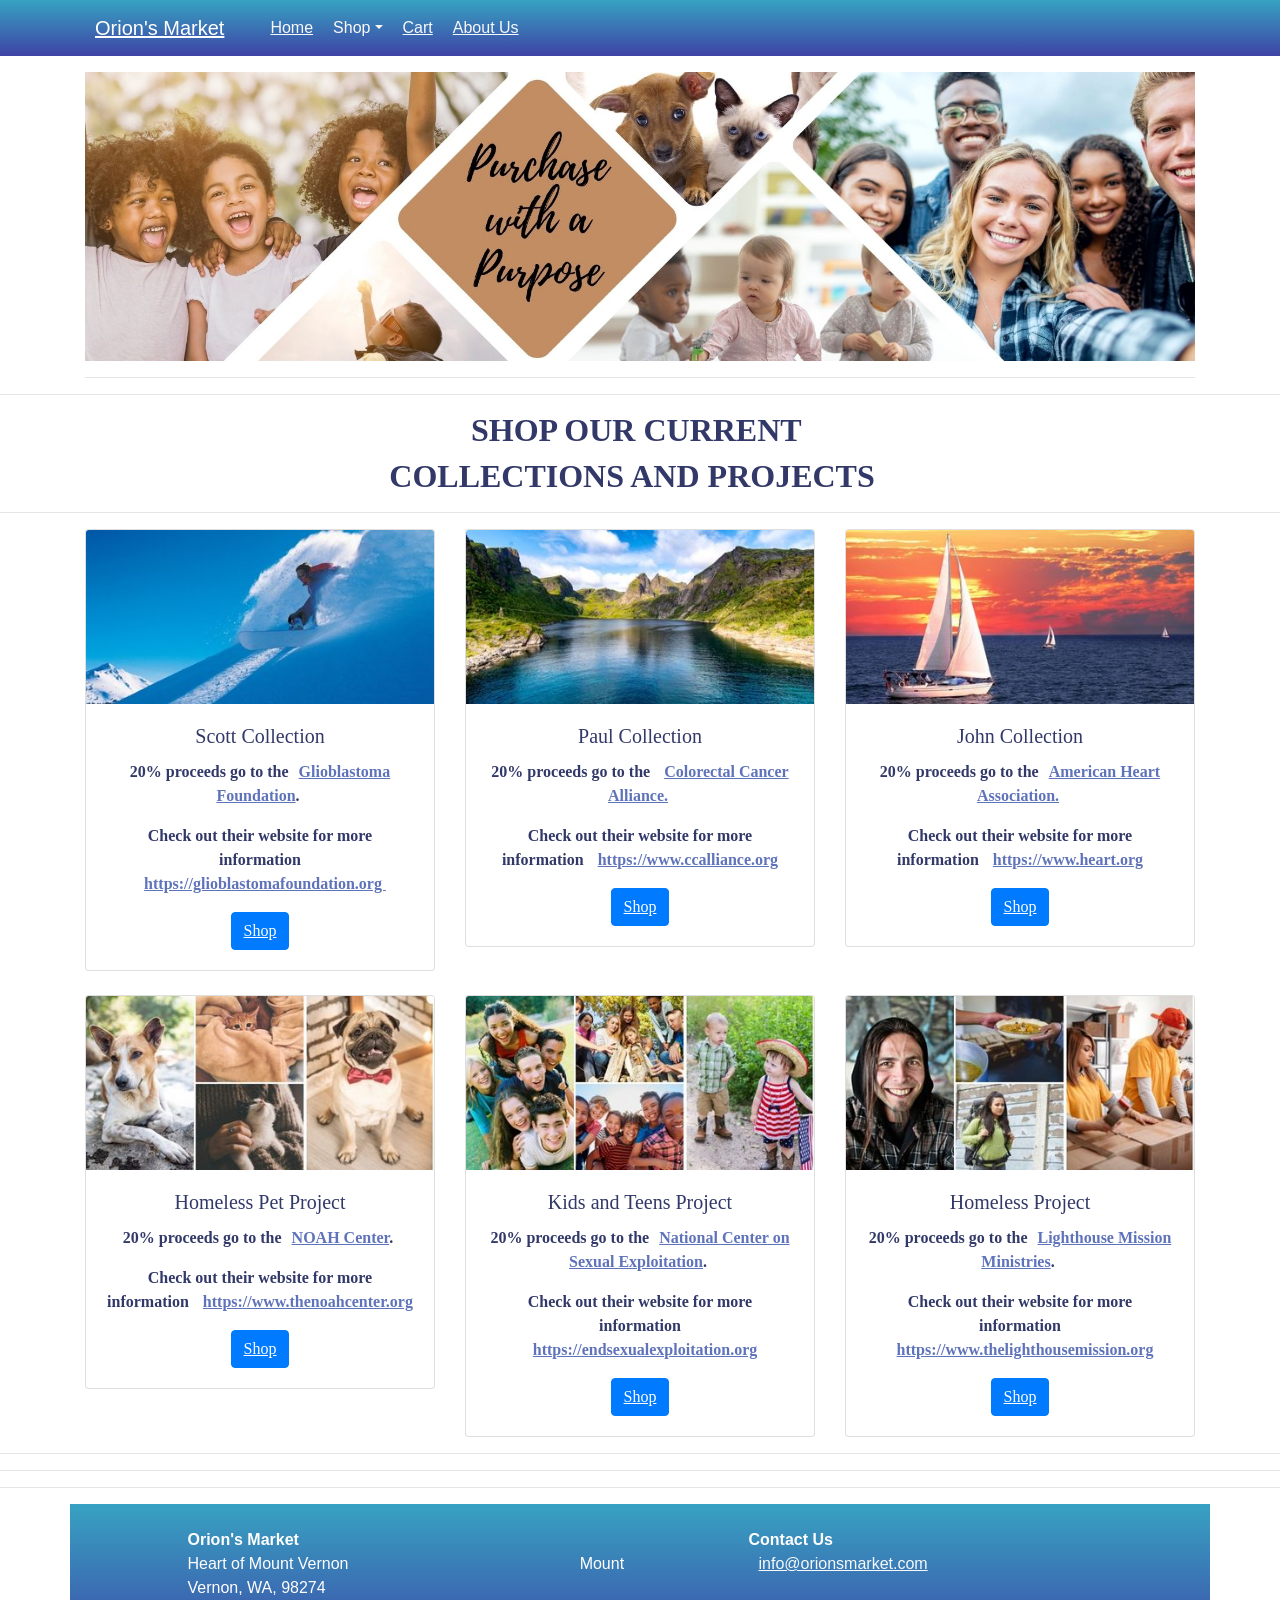
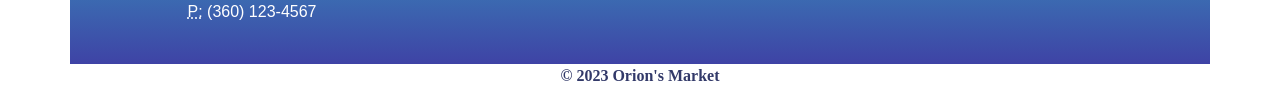
==== index.html @ 6aa05f64 "Update index.html" ====
<!DOCTYPE html>
<html lang="en">
  <head>
    <meta charset="utf-8">
    <meta http-equiv="X-UA-Compatible" content="IE=edge">
    <meta name="viewport" content="width=device-width, initial-scale=1">
    <link href="css/bootstrap-4.4.1.css" rel="stylesheet">
    <link href="orion-styles.css" rel="stylesheet" type="text/css">
  </head>
  <body>
    <nav class="navbar navbar-expand-lg navbar-dark bg-dark">
      <div class="container">
        <a class="navbar-brand" href="#">Orion's Market</a>
        <button class="navbar-toggler" type="button" data-toggle="collapse" data-target="#navbarSupportedContent" aria-controls="navbarSupportedContent" aria-expanded="false" aria-label="Toggle navigation">
        <span class="navbar-toggler-icon"></span>
        </button>
        <div class="collapse navbar-collapse" id="navbarSupportedContent">
          <ul class="navbar-nav mr-auto">
            <li class="nav-item"><a href="index.html">Home<span class="sr-only">(current)</span></a></li>
            <li class>
				<a href="#" class="dropdown-toggle nav-item" id="navbarDropdown" role="button" data-toggle="dropdown" aria-haspopup="true" aria-expanded="false">Shop</a>
				<div class="dropdown-menu" aria-labelledby="navbarDropdown">
                	<a class="dropdown-item" href="scott.html">Scott Collection</a>
                	<a class="dropdown-item" href="paul.html">Paul Collection</a>
					<a class="dropdown-item" href="john.html">John Collection</a>
					<a class="dropdown-item" href="kids.html">Kids/Teens Project</a>
                	<a class="dropdown-item" href="pets.html">Homeless Pet Project</a>
					<a class="dropdown-item" href="homeless.html">Homeless Project</a>
				</div>
			</li>
			  
            <li class="nav-item"><a href="cart.html">Cart</a></li>
            <li class="nav-item"><a href="about.html">About Us</a></li>
          </ul>
          <form class="form-inline my-2 my-lg-0">
          </form>
        </div>
      </div>
    </nav>
    <div class="container mt-3">
      <div class="row">
        <div class="col-12">
          <div id="carouselExampleControls" class="carousel slide" data-ride="carousel">
<div class="carousel-inner">
          <div class="img-fluid active">
                <img class="d-block w-100" src="banner 1920_500.jpg" alt="banner">              </div>
</div>
</div>
        </div>
      </div>
      <hr>
    </div>
<hr>
    <h2 class="text-center">SHOP OUR CURRENT&nbsp;</h2>
    <h2 class="text-center">COLLECTIONS AND PROJECTS&nbsp;&nbsp;</h2>
<hr>
    <div class="container">
      <div class="row text-center">
        <div class="col-md-4 pb-1 pb-md-0">
          <div class="card">
            <img class="card-img-top" src="snowboarder.jpg" alt="Card image cap">
            <div class="card-body">
              <h5 class="card-title">Scott Collection</h5>
              <p class="card-text">20% proceeds go to the<a href="https://glioblastomafoundation.org ">Glioblastoma Foundation</a>.&nbsp;</p>
              <p class="card-text">Check out their website for more information <a href="https://glioblastomafoundation.org ">https://glioblastomafoundation.org&nbsp;</a></p>
<a href="scott.html" class="btn btn-primary">Shop</a>
            </div>
          </div>
        </div>
        <div class="col-md-4 pb-1 pb-md-0">
          <div class="card">
            <img class="card-img-top" src="scenery.jpg" alt="Card image cap">
            <div class="card-body">
              <h5 class="card-title">Paul Collection</h5>
              <p class="card-text">20% proceeds go to the <a href="https://www.ccalliance.org">Colorectal Cancer Alliance.</a>&nbsp;</p>
              <p class="card-text">Check out their website for more information <a href="https://www.ccalliance.org">https://www.ccalliance.org</a></p>
<a href="paul.html" class="btn btn-primary">Shop</a>
            </div>
          </div>
        </div>
        <div class="col-md-4 pb-1 pb-md-0">
          <div class="card"> <img class="card-img-top" src="boat.jpg" alt="Card image cap">
            <div class="card-body">
              <h5 class="card-title">John Collection</h5>
              <p class="card-text">20% proceeds go to the<a href="https://www.heart.org">American Heart Association.</a>&nbsp;</p>
              <p class="card-text">Check out their website for more information <a href="https://www.heart.org">https://www.heart.org</a></p>
<a href="paul.html" class="btn btn-primary">Shop</a> </div>
          </div>
        </div>
      </div>
      <div class="row text-center mt-4">
        <div class="col-md-4 pb-1 pb-md-0">
          <div class="card"> <img class="card-img-top" src="pets.jpg" alt="Card image cap">
            <div class="card-body">
              <h5 class="card-title">Homeless Pet Project</h5>
              <p class="card-text">20% proceeds go to the<a href="https://www.thenoahcenter.org">NOAH Center</a>.&nbsp;</p>
              <p class="card-text">Check out their website for more information <a href="https://www.thenoahcenter.org">https://www.thenoahcenter.org</a></p>
<a href="pets.html" class="btn btn-primary">Shop</a></div>
          </div>
        </div>
        <div class="col-md-4 pb-1 pb-md-0">
          <div class="card">
            <img class="card-img-top" src="kids.jpg" alt="Card image cap">
            <div class="card-body">
              <h5 class="card-title">Kids and Teens Project</h5>
              <p class="card-text">20% proceeds go to the<a href="https://endsexualexploitation.org">National Center on Sexual Exploitation</a>.&nbsp;</p>
              <p class="card-text">Check out their website for more information <a href="https://endsexualexploitation.org">https://endsexualexploitation.org</a></p>
<a href="kids.html" class="btn btn-primary">Shop</a>
            </div>
          </div>
</div>
        <div class="col-md-4 pb-1 pb-md-0">
          <div class="card"> <img class="card-img-top" src="homeless.jpg" alt="Card image cap">
            <div class="card-body">
              <h5 class="card-title">Homeless Project</h5>
              <p class="card-text">20% proceeds go to the<a href="https://www.thelighthousemission.org/">Lighthouse Mission Ministries</a>.&nbsp;</p>
              <p class="card-text">Check out their website for more information <a href="https://www.thelighthousemission.org">https://www.thelighthousemission.org</a></p>
<a href="homeless.html" class="btn btn-primary">Shop</a> </div>
          </div>
        </div>
      </div>
    </div>
    <hr>
<hr>
<hr>
    <div class="container text-white bg-dark p-4">
      <div class="row">
<div class="col-md-4 col-lg-5 col-6 offset-xl-1">
      <address>
            <strong>Orion's Market</strong><br>
            Heart of Mount Vernon&nbsp; &nbsp; &nbsp; &nbsp; &nbsp; &nbsp; &nbsp; &nbsp; &nbsp; &nbsp; &nbsp; &nbsp; &nbsp; &nbsp; &nbsp; &nbsp; &nbsp; &nbsp; &nbsp; &nbsp; &nbsp; &nbsp; &nbsp; &nbsp; &nbsp; &nbsp; Mount Vernon, WA, 98274<br>
            <abbr title="Phone">P:</abbr> (360) 123-4567
          </address>
</div>
<div class="col-md-4 col-lg-5 col-6 offset-xl-1">
  <address>
  <strong>Contact Us&nbsp;&nbsp;</strong><br>
  <a href="mailto:#">info@orionsmarket.com</a>
  </address>
  &nbsp;</div>
      </div>
    </div>
    <footer class="text-center">
      <div class="container">
        <div class="row">
          <div class="col-12">
            <p>© 2023 Orion's Market</p>
          </div>
        </div>
      </div>
    </footer>
    <!-- jQuery (necessary for Bootstrap's JavaScript plugins) -->
    <script src="js/jquery-3.4.1.min.js"></script>
    <!-- Include all compiled plugins (below), or include individual files as needed -->
    <script src="js/popper.min.js"></script>
    <script src="js/bootstrap-4.4.1.js"></script>
  </body>
</html>
---- orion-styles.css ----
@charset "utf-8";
:root {
  blue: #007bff;
  indigo: #6610f2;
  purple: #6f42c1;
  pink: #e83e8c;
  red: #dc3545;
  orange: #fd7e14;
  yellow: #ffc107;
  green: #28a745;
  teal: #20c997;
  cyan: #17a2b8;
  white: #fff;
  gray: #6c757d;
  gray-dark: #343a40;
  primary: #007bff;
  secondary: #6c757d;
  success: #28a745;
  info: #17a2b8;
  warning: #ffc107;
  danger: #dc3545;
  light: #f8f9fa;
  dark: #343a40;
  breakpoint-xs: 0;
  breakpoint-sm: 576px;
  breakpoint-md: 768px;
  breakpoint-lg: 992px;
  breakpoint-xl: 1200px;
  font-family-sans-serif: -apple-system, BlinkMacSystemFont, "Segoe UI", Roboto, "Helvetica Neue", Arial, "Noto Sans", sans-serif, "Apple Color Emoji", "Segoe UI Emoji", "Segoe UI Symbol", "Noto Color Emoji";
  font-family-monospace: SFMono-Regular, Menlo, Monaco, Consolas, "Liberation Mono", "Courier New", monospace;
}

*,
*::before,
*::after {
    box-sizing: border-box;
    -webkit-box-sizing: border-box;
    -moz-box-sizing: border-box;
    position: relative;
}
.nav {
}
ul.navbar-nav ,.mr-auto ,   li.nav-item, ul, li, a{
    padding-left: 10px;
    padding-right: 0px;


}
a           , .dropdown-item{
    padding-left: 10px;
    padding-right: 0px;


}



html {
  font-family: sans-serif;
  line-height: 1.15;
  -webkit-text-size-adjust: 100%;
  -webkit-tap-highlight-color: rgba(0, 0, 0, 0);
}

article, aside, figcaption, figure, footer, header, hgroup, main, nav, section {
  display: block;
}

body {
    margin: 0;
    font-family: -apple-system, BlinkMacSystemFont, "Segoe UI", Roboto, "Helvetica Neue", Arial, "Noto Sans", sans-serif, "Apple Color Emoji", "Segoe UI Emoji", "Segoe UI Symbol", "Noto Color Emoji";
    font-size: 1rem;
    font-weight: 400;
    line-height: 1.5;
    color: #212529;
    text-align: left;
    background-color: #fff;
}

[tabindex="-1"]:focus:not(:focus-visible) {
  outline: 0 !important;
}

hr {
  box-sizing: content-box;
  height: 0;
  overflow: visible;
}

h1, h2, h3, h4, h5, h6 {
  margin-top: 0;
  margin-bottom: 0.5rem;
}

p {
  margin-top: 0;
  margin-bottom: 1rem;
}

abbr[title],
abbr[data-original-title] {
  -webkit-text-decoration: underline dotted;
  text-decoration: underline dotted;
  cursor: help;
  border-bottom: 0;
  -webkit-text-decoration-skip-ink: none;
  text-decoration-skip-ink: none;
}

address {
  margin-bottom: 1rem;
  font-style: normal;
  line-height: inherit;
}

ol,
ul,
dl {
  margin-top: 0;
  margin-bottom: 1rem;
}

ol ol,
ul ul,
ol ul,
ul ol {
    margin-bottom: 0;
}

dt {
  font-weight: 700;
}

dd {
  margin-bottom: .5rem;
  margin-left: 0;
}

blockquote {
  margin: 0 0 1rem;
}

b,
strong {
  font-weight: bolder;
}
.small {
    font-size: 80%;
    color: #A41416;
}

sub,
sup {
  position: relative;
  font-size: 75%;
  line-height: 0;
  vertical-align: baseline;
}

sub {
  bottom: -.25em;
}

sup {
  top: -.5em;
}

a {
    color: #F6F8F9;
    background-color: transparent;
}
.card .card-body .card-text a {
    color: #5F73BA;
}


a:hover {
    color: #221D84;
    text-decoration: none;
    display: inline;
}
.dropdown-toggle,.nav-item , a:hover{
    color: #6596BE;
    text-decoration: none;
}
.navbar-nav.mr-auto .nav-item a {
}

.nav-link, ul, li , a{



}
.nav-item, {
  color: inherit;
  text-decoration: none;
}
.nav-link,ul,li:hover  {
    text-decoration: none;
    float: none;
}
li:hover {

}


pre,
code,
kbd,
samp {
  font-family: SFMono-Regular, Menlo, Monaco, Consolas, "Liberation Mono", "Courier New", monospace;
  font-size: 1em;
}

pre {
  margin-top: 0;
  margin-bottom: 1rem;
  overflow: auto;
}

figure {
  margin: 0 0 1rem;
}

img {
  vertical-align: middle;
  border-style: none;
}

svg {
  overflow: hidden;
  vertical-align: middle;
}

table {
  border-collapse: collapse;
}

caption {
  padding-top: 0.75rem;
  padding-bottom: 0.75rem;
  color: #6c757d;
  text-align: left;
  caption-side: bottom;
}

th {
  text-align: inherit;
}

label {
  display: inline-block;
  margin-bottom: 0.5rem;
}

button {
  border-radius: 0;
}

button:focus {
  outline: 1px dotted;
  outline: 5px auto -webkit-focus-ring-color;
}

input,
button,
select,
optgroup,
textarea {
  margin: 0;
  font-family: inherit;
  font-size: inherit;
  line-height: inherit;
}

button,
input {
  overflow: visible;
}

button,
select {
  text-transform: none;
}

select {
  word-wrap: normal;
}

button,
[type="button"],
[type="reset"],
[type="submit"] {
  -webkit-appearance: button;
}

button:not(:disabled),
[type="button"]:not(:disabled),
[type="reset"]:not(:disabled),
[type="submit"]:not(:disabled) {
  cursor: pointer;
}

button::-moz-focus-inner,
[type="button"]::-moz-focus-inner,
[type="reset"]::-moz-focus-inner,
[type="submit"]::-moz-focus-inner {
  padding: 0;
  border-style: none;
}

input[type="radio"],
input[type="checkbox"] {
  box-sizing: border-box;
  padding: 0;
}

input[type="date"],
input[type="time"],
input[type="datetime-local"],
input[type="month"] {
  -webkit-appearance: listbox;
}

textarea {
  overflow: auto;
  resize: vertical;
}

fieldset {
  min-width: 0;
  padding: 0;
  margin: 0;
  border: 0;
}

legend {
  display: block;
  width: 100%;
  max-width: 100%;
  padding: 0;
  margin-bottom: .5rem;
  font-size: 1.5rem;
  line-height: inherit;
  color: inherit;
  white-space: normal;
}

progress {
  vertical-align: baseline;
}

[type="number"]::-webkit-inner-spin-button,
[type="number"]::-webkit-outer-spin-button {
  height: auto;
}

[type="search"] {
  outline-offset: -2px;
  -webkit-appearance: none;
}

[type="search"]::-webkit-search-decoration {
  -webkit-appearance: none;
}

::-webkit-file-upload-button {
  font: inherit;
  -webkit-appearance: button;
}

output {
  display: inline-block;
}

summary {
  display: list-item;
  cursor: pointer;
}

template {
  display: none;
}

[hidden] {
  display: none !important;
}

h1, h2, h3, h4, h5, h6,
.h1, .h2, .h3, .h4, .h5, .h6 {
  margin-bottom: 0.5rem;
  font-weight: 500;
  line-height: 1.2;
}

h1, .h1 {
  font-size: 2.5rem;
}

h2, .h2 {
  font-size: 2rem;
}

h3, .h3 {
  font-size: 1.75rem;
}

h4, .h4 {
  font-size: 1.5rem;
}

h5, .h5 {
  font-size: 1.25rem;
}

h6, .h6 {
  font-size: 1rem;
}

.lead {
  font-size: 1.25rem;
  font-weight: 300;
}

.display-1 {
  font-size: 6rem;
  font-weight: 300;
  line-height: 1.2;
}

.display-2 {
  font-size: 5.5rem;
  font-weight: 300;
  line-height: 1.2;
}

.display-3 {
  font-size: 4.5rem;
  font-weight: 300;
  line-height: 1.2;
}

.display-4 {
  font-size: 3.5rem;
  font-weight: 300;
  line-height: 1.2;
}

hr {
  margin-top: 1rem;
  margin-bottom: 1rem;
  border: 0;
  border-top: 1px solid rgba(0, 0, 0, 0.1);
}

small,
.small {
    font-size: 80%;
    font-weight: 400;
    color: #1D3898;
}

mark,
.mark {
  padding: 0.2em;
  background-color: #fcf8e3;
}

.list-unstyled {
  padding-left: 0;
  list-style: none;
}

.list-inline {
  padding-left: 0;
  list-style: none;
}

.list-inline-item {
  display: inline-block;
}

.list-inline-item:not(:last-child) {
  margin-right: 0.5rem;
}

.initialism {
  font-size: 90%;
  text-transform: uppercase;
}

.blockquote {
  margin-bottom: 1rem;
  font-size: 1.25rem;
}

.blockquote-footer {
  display: block;
  font-size: 80%;
  color: #6c757d;
}

.blockquote-footer::before {
  content: "\2014\00A0";
}

.img-fluid {
  max-width: 100%;
  height: auto;
}

.img-thumbnail {
  padding: 0.25rem;
  background-color: #fff;
  border: 1px solid #dee2e6;
  border-radius: 0.25rem;
  max-width: 100%;
  height: auto;
}

.figure {
  display: inline-block;
}

.figure-img {
  margin-bottom: 0.5rem;
  line-height: 1;
}

.figure-caption {
  font-size: 90%;
  color: #6c757d;
}

code {
  font-size: 87.5%;
  color: #e83e8c;
  word-wrap: break-word;
}

a > code {
  color: inherit;
}

kbd {
  padding: 0.2rem 0.4rem;
  font-size: 87.5%;
  color: #fff;
  background-color: #212529;
  border-radius: 0.2rem;
}

kbd kbd {
  padding: 0;
  font-size: 100%;
  font-weight: 700;
}

pre {
  display: block;
  font-size: 87.5%;
  color: #212529;
}

pre code {
  font-size: inherit;
  color: inherit;
  word-break: normal;
}

.pre-scrollable {
  max-height: 340px;
  overflow-y: scroll;
}

.container {
  width: 100%;
  padding-right: 15px;
  padding-left: 15px;
  margin-right: auto;
  margin-left: auto;
}
.dropdown-toggle,   .dropdown-item{
    color: #FDF8F8;



}
ul .dropdown li .dropdown-item a {
    -webkit-box-shadow: 0px 0px;
    box-shadow: 0px 0px;
}
.dropdown-item.active, .dropdown-item.active {
    color: #fff;
    text-decoration: none;
}
.dropdown-item , .dropdown-item    {

}

.dropdown-item.navbar-hover   {



}
.dropdown .dropdown-item .dropdown-item {
}
.card .card-img-left {
    margin-right: 0px;
    position: relative;
    left: 420px;
}
.cart-page {
    margin: 80px auto;
}
table {
    width: 100%;
    border-collapse: collapse;
}
.cart-info {


}
th {
    padding: 5px;
    text-align: right;
    color: #4299BC;
    background-color: #C1D8E3;
    font-weight: bold;
    position: relative;
    right: 0px;
    margin-left: 0px;
    width: 0px;
}
td {
    padding: 10px 5px;
    text-align: right;
}
table, .text-left {
    text-align: left;
}

td input {
    width: 40px;
    padding: 5px;
    height: 30px;
}
td a {
    color: ff523b;
    font-size: 12px;
}
td img {

}
.total-price table {
    border-top: 3px solid #ff523b;
    width: 100%;
    max-width: 350px;
}
td:last-child {
    text-align: right;
}
th:last-child {
    text-align: right;
}


.total-price {
    display: flex;
    justify-content: flex-end;
}

















@media (min-width: 576px) {
  .container {
    max-width: 540px;
  }
}

@media (min-width: 768px) {
  .container {
    max-width: 720px;
  }
}

@media (min-width: 992px) {
  .container {
    max-width: 960px;
  }
}

@media (min-width: 1200px) {
  .container {
    max-width: 1140px;
  }
}

.container-fluid, .container-sm, .container-md, .container-lg, .container-xl {
  width: 100%;
  padding-right: 15px;
  padding-left: 15px;
  margin-right: auto;
  margin-left: auto;
}

@media (min-width: 576px) {
  .container, .container-sm {
    max-width: 540px;
  }
}

@media (min-width: 768px) {
  .container, .container-sm, .container-md {
    max-width: 720px;
  }
}

@media (min-width: 992px) {
  .container, .container-sm, .container-md, .container-lg {
    max-width: 960px;
  }
}

@media (min-width: 1200px) {
  .container, .container-sm, .container-md, .container-lg, .container-xl {
    max-width: 1140px;
  }
}

.row {
  display: -ms-flexbox;
  display: flex;
  -ms-flex-wrap: wrap;
  flex-wrap: wrap;
  margin-right: -15px;
  margin-left: -15px;
}

.row {
  display: -ms-flexbox;
  display: flex;
  -ms-flex-wrap: wrap;
  flex-wrap: wrap;
  margin-right: -15px;
  margin-left: -15px;
}

.no-gutters {
  margin-right: 0;
  margin-left: 0;
}

.no-gutters > .col,
.no-gutters > [class*="col-"] {
  padding-right: 0;
  padding-left: 0;
}

.col-1, .col-2, .col-3, .col-4, .col-5, .col-6, .col-7, .col-8, .col-9, .col-10, .col-11, .col-12, .col,
.col-auto, .col-sm-1, .col-sm-2, .col-sm-3, .col-sm-4, .col-sm-5, .col-sm-6, .col-sm-7, .col-sm-8, .col-sm-9, .col-sm-10, .col-sm-11, .col-sm-12, .col-sm,
.col-sm-auto, .col-md-1, .col-md-2, .col-md-3, .col-md-4, .col-md-5, .col-md-6, .col-md-7, .col-md-8, .col-md-9, .col-md-10, .col-md-11, .col-md-12, .col-md,
.col-md-auto, .col-lg-1, .col-lg-2, .col-lg-3, .col-lg-4, .col-lg-5, .col-lg-6, .col-lg-7, .col-lg-8, .col-lg-9, .col-lg-10, .col-lg-11, .col-lg-12, .col-lg,
.col-lg-auto, .col-xl-1, .col-xl-2, .col-xl-3, .col-xl-4, .col-xl-5, .col-xl-6, .col-xl-7, .col-xl-8, .col-xl-9, .col-xl-10, .col-xl-11, .col-xl-12, .col-xl,
.col-xl-auto {
  position: relative;
  width: 100%;
  padding-right: 15px;
  padding-left: 15px;
}

.col {
  -ms-flex-preferred-size: 0;
  flex-basis: 0;
  -ms-flex-positive: 1;
  flex-grow: 1;
  max-width: 100%;
}

.row-cols-1 > * {
  -ms-flex: 0 0 100%;
  flex: 0 0 100%;
  max-width: 100%;
}

.row-cols-2 > * {
  -ms-flex: 0 0 50%;
  flex: 0 0 50%;
  max-width: 50%;
}

.row-cols-3 > * {
  -ms-flex: 0 0 33.333333%;
  flex: 0 0 33.333333%;
  max-width: 33.333333%;
}

.row-cols-4 > * {
  -ms-flex: 0 0 25%;
  flex: 0 0 25%;
  max-width: 25%;
}

.row-cols-5 > * {
  -ms-flex: 0 0 20%;
  flex: 0 0 20%;
  max-width: 20%;
}

.row-cols-6 > * {
  -ms-flex: 0 0 16.666667%;
  flex: 0 0 16.666667%;
  max-width: 16.666667%;
}

.col-auto {
  -ms-flex: 0 0 auto;
  flex: 0 0 auto;
  width: auto;
  max-width: 100%;
}

.col-1 {
  -ms-flex: 0 0 8.333333%;
  flex: 0 0 8.333333%;
  max-width: 8.333333%;
}

.col-2 {
  -ms-flex: 0 0 16.666667%;
  flex: 0 0 16.666667%;
  max-width: 16.666667%;
}

.col-3 {
  -ms-flex: 0 0 25%;
  flex: 0 0 25%;
  max-width: 25%;
}

.col-4 {
  -ms-flex: 0 0 33.333333%;
  flex: 0 0 33.333333%;
  max-width: 33.333333%;
}

.col-5 {
  -ms-flex: 0 0 41.666667%;
  flex: 0 0 41.666667%;
  max-width: 41.666667%;
}

.col-6 {
  -ms-flex: 0 0 50%;
  flex: 0 0 50%;
  max-width: 50%;
}

.col-7 {
  -ms-flex: 0 0 58.333333%;
  flex: 0 0 58.333333%;
  max-width: 58.333333%;
}

.col-8 {
  -ms-flex: 0 0 66.666667%;
  flex: 0 0 66.666667%;
  max-width: 66.666667%;
}

.col-9 {
  -ms-flex: 0 0 75%;
  flex: 0 0 75%;
  max-width: 75%;
}

.col-10 {
  -ms-flex: 0 0 83.333333%;
  flex: 0 0 83.333333%;
  max-width: 83.333333%;
}

.col-11 {
  -ms-flex: 0 0 91.666667%;
  flex: 0 0 91.666667%;
  max-width: 91.666667%;
}

.col-12 {
  -ms-flex: 0 0 100%;
  flex: 0 0 100%;
  max-width: 100%;
}

.order-first {
  -ms-flex-order: -1;
  order: -1;
}

.order-last {
  -ms-flex-order: 13;
  order: 13;
}

.order-0 {
  -ms-flex-order: 0;
  order: 0;
}

.order-1 {
  -ms-flex-order: 1;
  order: 1;
}

.order-2 {
  -ms-flex-order: 2;
  order: 2;
}

.order-3 {
  -ms-flex-order: 3;
  order: 3;
}

.order-4 {
  -ms-flex-order: 4;
  order: 4;
}

.order-5 {
  -ms-flex-order: 5;
  order: 5;
}

.order-6 {
  -ms-flex-order: 6;
  order: 6;
}

.order-7 {
  -ms-flex-order: 7;
  order: 7;
}

.order-8 {
  -ms-flex-order: 8;
  order: 8;
}

.order-9 {
  -ms-flex-order: 9;
  order: 9;
}

.order-10 {
  -ms-flex-order: 10;
  order: 10;
}

.order-11 {
  -ms-flex-order: 11;
  order: 11;
}

.order-12 {
  -ms-flex-order: 12;
  order: 12;
}

.offset-1 {
  margin-left: 8.333333%;
}

.offset-2 {
  margin-left: 16.666667%;
}

.offset-3 {
  margin-left: 25%;
}

.offset-4 {
  margin-left: 33.333333%;
}

.offset-5 {
  margin-left: 41.666667%;
}

.offset-6 {
  margin-left: 50%;
}

.offset-7 {
  margin-left: 58.333333%;
}

.offset-8 {
  margin-left: 66.666667%;
}

.offset-9 {
  margin-left: 75%;
}

.offset-10 {
  margin-left: 83.333333%;
}

.offset-11 {
  margin-left: 91.666667%;
}

@media (min-width: 576px) {
  .col-sm {
    -ms-flex-preferred-size: 0;
    flex-basis: 0;
    -ms-flex-positive: 1;
    flex-grow: 1;
    max-width: 100%;
  }
  .row-cols-sm-1 > * {
    -ms-flex: 0 0 100%;
    flex: 0 0 100%;
    max-width: 100%;
  }
  .row-cols-sm-2 > * {
    -ms-flex: 0 0 50%;
    flex: 0 0 50%;
    max-width: 50%;
  }
  .row-cols-sm-3 > * {
    -ms-flex: 0 0 33.333333%;
    flex: 0 0 33.333333%;
    max-width: 33.333333%;
  }
  .row-cols-sm-4 > * {
    -ms-flex: 0 0 25%;
    flex: 0 0 25%;
    max-width: 25%;
  }
  .row-cols-sm-5 > * {
    -ms-flex: 0 0 20%;
    flex: 0 0 20%;
    max-width: 20%;
  }
  .row-cols-sm-6 > * {
    -ms-flex: 0 0 16.666667%;
    flex: 0 0 16.666667%;
    max-width: 16.666667%;
  }
  .col-sm-auto {
    -ms-flex: 0 0 auto;
    flex: 0 0 auto;
    width: auto;
    max-width: 100%;
  }
  .col-sm-1 {
    -ms-flex: 0 0 8.333333%;
    flex: 0 0 8.333333%;
    max-width: 8.333333%;
  }
  .col-sm-2 {
    -ms-flex: 0 0 16.666667%;
    flex: 0 0 16.666667%;
    max-width: 16.666667%;
  }
  .col-sm-3 {
    -ms-flex: 0 0 25%;
    flex: 0 0 25%;
    max-width: 25%;
  }
  .col-sm-4 {
    -ms-flex: 0 0 33.333333%;
    flex: 0 0 33.333333%;
    max-width: 33.333333%;
  }
  .col-sm-5 {
    -ms-flex: 0 0 41.666667%;
    flex: 0 0 41.666667%;
    max-width: 41.666667%;
  }
  .col-sm-6 {
    -ms-flex: 0 0 50%;
    flex: 0 0 50%;
    max-width: 50%;
  }
  .col-sm-7 {
    -ms-flex: 0 0 58.333333%;
    flex: 0 0 58.333333%;
    max-width: 58.333333%;
  }
  .col-sm-8 {
    -ms-flex: 0 0 66.666667%;
    flex: 0 0 66.666667%;
    max-width: 66.666667%;
  }
  .col-sm-9 {
    -ms-flex: 0 0 75%;
    flex: 0 0 75%;
    max-width: 75%;
  }
  .col-sm-10 {
    -ms-flex: 0 0 83.333333%;
    flex: 0 0 83.333333%;
    max-width: 83.333333%;
  }
  .col-sm-11 {
    -ms-flex: 0 0 91.666667%;
    flex: 0 0 91.666667%;
    max-width: 91.666667%;
  }
  .col-sm-12 {
    -ms-flex: 0 0 100%;
    flex: 0 0 100%;
    max-width: 100%;
  }
  .order-sm-first {
    -ms-flex-order: -1;
    order: -1;
  }
  .order-sm-last {
    -ms-flex-order: 13;
    order: 13;
  }
  .order-sm-0 {
    -ms-flex-order: 0;
    order: 0;
  }
  .order-sm-1 {
    -ms-flex-order: 1;
    order: 1;
  }
  .order-sm-2 {
    -ms-flex-order: 2;
    order: 2;
  }
  .order-sm-3 {
    -ms-flex-order: 3;
    order: 3;
  }
  .order-sm-4 {
    -ms-flex-order: 4;
    order: 4;
  }
  .order-sm-5 {
    -ms-flex-order: 5;
    order: 5;
  }
  .order-sm-6 {
    -ms-flex-order: 6;
    order: 6;
  }
  .order-sm-7 {
    -ms-flex-order: 7;
    order: 7;
  }
  .order-sm-8 {
    -ms-flex-order: 8;
    order: 8;
  }
  .order-sm-9 {
    -ms-flex-order: 9;
    order: 9;
  }
  .order-sm-10 {
    -ms-flex-order: 10;
    order: 10;
  }
  .order-sm-11 {
    -ms-flex-order: 11;
    order: 11;
  }
  .order-sm-12 {
    -ms-flex-order: 12;
    order: 12;
  }
  .offset-sm-0 {
    margin-left: 0;
  }
  .offset-sm-1 {
    margin-left: 8.333333%;
  }
  .offset-sm-2 {
    margin-left: 16.666667%;
  }
  .offset-sm-3 {
    margin-left: 25%;
  }
  .offset-sm-4 {
    margin-left: 33.333333%;
  }
  .offset-sm-5 {
    margin-left: 41.666667%;
  }
  .offset-sm-6 {
    margin-left: 50%;
  }
  .offset-sm-7 {
    margin-left: 58.333333%;
  }
  .offset-sm-8 {
    margin-left: 66.666667%;
  }
  .offset-sm-9 {
    margin-left: 75%;
  }
  .offset-sm-10 {
    margin-left: 83.333333%;
  }
  .offset-sm-11 {
    margin-left: 91.666667%;
  }
}

@media (min-width: 768px) {
  .col-md {
    -ms-flex-preferred-size: 0;
    flex-basis: 0;
    -ms-flex-positive: 1;
    flex-grow: 1;
    max-width: 100%;
  }
  .row-cols-md-1 > * {
    -ms-flex: 0 0 100%;
    flex: 0 0 100%;
    max-width: 100%;
  }
  .row-cols-md-2 > * {
    -ms-flex: 0 0 50%;
    flex: 0 0 50%;
    max-width: 50%;
  }
  .row-cols-md-3 > * {
    -ms-flex: 0 0 33.333333%;
    flex: 0 0 33.333333%;
    max-width: 33.333333%;
  }
  .row-cols-md-4 > * {
    -ms-flex: 0 0 25%;
    flex: 0 0 25%;
    max-width: 25%;
  }
  .row-cols-md-5 > * {
    -ms-flex: 0 0 20%;
    flex: 0 0 20%;
    max-width: 20%;
  }
  .row-cols-md-6 > * {
    -ms-flex: 0 0 16.666667%;
    flex: 0 0 16.666667%;
    max-width: 16.666667%;
  }
  .col-md-auto {
    -ms-flex: 0 0 auto;
    flex: 0 0 auto;
    width: auto;
    max-width: 100%;
  }
  .col-md-1 {
    -ms-flex: 0 0 8.333333%;
    flex: 0 0 8.333333%;
    max-width: 8.333333%;
  }
  .col-md-2 {
    -ms-flex: 0 0 16.666667%;
    flex: 0 0 16.666667%;
    max-width: 16.666667%;
  }
  .col-md-3 {
    -ms-flex: 0 0 25%;
    flex: 0 0 25%;
    max-width: 25%;
  }
  .col-md-4 {
    -ms-flex: 0 0 33.333333%;
    flex: 0 0 33.333333%;
    max-width: 33.333333%;
  }
  .col-md-5 {
    -ms-flex: 0 0 41.666667%;
    flex: 0 0 41.666667%;
    max-width: 41.666667%;
  }
  .col-md-6 {
    -ms-flex: 0 0 50%;
    flex: 0 0 50%;
    max-width: 50%;
  }
  .col-md-7 {
    -ms-flex: 0 0 58.333333%;
    flex: 0 0 58.333333%;
    max-width: 58.333333%;
  }
  .col-md-8 {
    -ms-flex: 0 0 66.666667%;
    flex: 0 0 66.666667%;
    max-width: 66.666667%;
  }
  .col-md-9 {
    -ms-flex: 0 0 75%;
    flex: 0 0 75%;
    max-width: 75%;
  }
  .col-md-10 {
    -ms-flex: 0 0 83.333333%;
    flex: 0 0 83.333333%;
    max-width: 83.333333%;
  }
  .col-md-11 {
    -ms-flex: 0 0 91.666667%;
    flex: 0 0 91.666667%;
    max-width: 91.666667%;
  }
  .col-md-12 {
    -ms-flex: 0 0 100%;
    flex: 0 0 100%;
    max-width: 100%;
  }
  .order-md-first {
    -ms-flex-order: -1;
    order: -1;
  }
  .order-md-last {
    -ms-flex-order: 13;
    order: 13;
  }
  .order-md-0 {
    -ms-flex-order: 0;
    order: 0;
  }
  .order-md-1 {
    -ms-flex-order: 1;
    order: 1;
  }
  .order-md-2 {
    -ms-flex-order: 2;
    order: 2;
  }
  .order-md-3 {
    -ms-flex-order: 3;
    order: 3;
  }
  .order-md-4 {
    -ms-flex-order: 4;
    order: 4;
  }
  .order-md-5 {
    -ms-flex-order: 5;
    order: 5;
  }
  .order-md-6 {
    -ms-flex-order: 6;
    order: 6;
  }
  .order-md-7 {
    -ms-flex-order: 7;
    order: 7;
  }
  .order-md-8 {
    -ms-flex-order: 8;
    order: 8;
  }
  .order-md-9 {
    -ms-flex-order: 9;
    order: 9;
  }
  .order-md-10 {
    -ms-flex-order: 10;
    order: 10;
  }
  .order-md-11 {
    -ms-flex-order: 11;
    order: 11;
  }
  .order-md-12 {
    -ms-flex-order: 12;
    order: 12;
  }
  .offset-md-0 {
    margin-left: 0;
  }
  .offset-md-1 {
    margin-left: 8.333333%;
  }
  .offset-md-2 {
    margin-left: 16.666667%;
  }
  .offset-md-3 {
    margin-left: 25%;
  }
  .offset-md-4 {
    margin-left: 33.333333%;
  }
  .offset-md-5 {
    margin-left: 41.666667%;
  }
  .offset-md-6 {
    margin-left: 50%;
  }
  .offset-md-7 {
    margin-left: 58.333333%;
  }
  .offset-md-8 {
    margin-left: 66.666667%;
  }
  .offset-md-9 {
    margin-left: 75%;
  }
  .offset-md-10 {
    margin-left: 83.333333%;
  }
  .offset-md-11 {
    margin-left: 91.666667%;
  }
}

@media (min-width: 992px) {
  .col-lg {
    -ms-flex-preferred-size: 0;
    flex-basis: 0;
    -ms-flex-positive: 1;
    flex-grow: 1;
    max-width: 100%;
  }
  .row-cols-lg-1 > * {
    -ms-flex: 0 0 100%;
    flex: 0 0 100%;
    max-width: 100%;
  }
  .row-cols-lg-2 > * {
    -ms-flex: 0 0 50%;
    flex: 0 0 50%;
    max-width: 50%;
  }
  .row-cols-lg-3 > * {
    -ms-flex: 0 0 33.333333%;
    flex: 0 0 33.333333%;
    max-width: 33.333333%;
  }
  .row-cols-lg-4 > * {
    -ms-flex: 0 0 25%;
    flex: 0 0 25%;
    max-width: 25%;
  }
  .row-cols-lg-5 > * {
    -ms-flex: 0 0 20%;
    flex: 0 0 20%;
    max-width: 20%;
  }
  .row-cols-lg-6 > * {
    -ms-flex: 0 0 16.666667%;
    flex: 0 0 16.666667%;
    max-width: 16.666667%;
  }
  .col-lg-auto {
    -ms-flex: 0 0 auto;
    flex: 0 0 auto;
    width: auto;
    max-width: 100%;
  }
  .col-lg-1 {
    -ms-flex: 0 0 8.333333%;
    flex: 0 0 8.333333%;
    max-width: 8.333333%;
  }
  .col-lg-2 {
    -ms-flex: 0 0 16.666667%;
    flex: 0 0 16.666667%;
    max-width: 16.666667%;
  }
  .col-lg-3 {
    -ms-flex: 0 0 25%;
    flex: 0 0 25%;
    max-width: 25%;
  }
  .col-lg-4 {
    -ms-flex: 0 0 33.333333%;
    flex: 0 0 33.333333%;
    max-width: 33.333333%;
  }
  .col-lg-5 {
    -ms-flex: 0 0 41.666667%;
    flex: 0 0 41.666667%;
    max-width: 41.666667%;
  }
  .col-lg-6 {
    -ms-flex: 0 0 50%;
    flex: 0 0 50%;
    max-width: 50%;
  }
  .col-lg-7 {
    -ms-flex: 0 0 58.333333%;
    flex: 0 0 58.333333%;
    max-width: 58.333333%;
  }
  .col-lg-8 {
    -ms-flex: 0 0 66.666667%;
    flex: 0 0 66.666667%;
    max-width: 66.666667%;
  }
  .col-lg-9 {
    -ms-flex: 0 0 75%;
    flex: 0 0 75%;
    max-width: 75%;
  }
  .col-lg-10 {
    -ms-flex: 0 0 83.333333%;
    flex: 0 0 83.333333%;
    max-width: 83.333333%;
  }
  .col-lg-11 {
    -ms-flex: 0 0 91.666667%;
    flex: 0 0 91.666667%;
    max-width: 91.666667%;
  }
  .col-lg-12 {
    -ms-flex: 0 0 100%;
    flex: 0 0 100%;
    max-width: 100%;
  }
  .order-lg-first {
    -ms-flex-order: -1;
    order: -1;
  }
  .order-lg-last {
    -ms-flex-order: 13;
    order: 13;
  }
  .order-lg-0 {
    -ms-flex-order: 0;
    order: 0;
  }
  .order-lg-1 {
    -ms-flex-order: 1;
    order: 1;
  }
  .order-lg-2 {
    -ms-flex-order: 2;
    order: 2;
  }
  .order-lg-3 {
    -ms-flex-order: 3;
    order: 3;
  }
  .order-lg-4 {
    -ms-flex-order: 4;
    order: 4;
  }
  .order-lg-5 {
    -ms-flex-order: 5;
    order: 5;
  }
  .order-lg-6 {
    -ms-flex-order: 6;
    order: 6;
  }
  .order-lg-7 {
    -ms-flex-order: 7;
    order: 7;
  }
  .order-lg-8 {
    -ms-flex-order: 8;
    order: 8;
  }
  .order-lg-9 {
    -ms-flex-order: 9;
    order: 9;
  }
  .order-lg-10 {
    -ms-flex-order: 10;
    order: 10;
  }
  .order-lg-11 {
    -ms-flex-order: 11;
    order: 11;
  }
  .order-lg-12 {
    -ms-flex-order: 12;
    order: 12;
  }
  .offset-lg-0 {
    margin-left: 0;
  }
  .offset-lg-1 {
    margin-left: 8.333333%;
  }
  .offset-lg-2 {
    margin-left: 16.666667%;
  }
  .offset-lg-3 {
    margin-left: 25%;
  }
  .offset-lg-4 {
    margin-left: 33.333333%;
  }
  .offset-lg-5 {
    margin-left: 41.666667%;
  }
  .offset-lg-6 {
    margin-left: 50%;
  }
  .offset-lg-7 {
    margin-left: 58.333333%;
  }
  .offset-lg-8 {
    margin-left: 66.666667%;
  }
  .offset-lg-9 {
    margin-left: 75%;
  }
  .offset-lg-10 {
    margin-left: 83.333333%;
  }
  .offset-lg-11 {
    margin-left: 91.666667%;
  }
}

@media (min-width: 1200px) {
  .col-xl {
    -ms-flex-preferred-size: 0;
    flex-basis: 0;
    -ms-flex-positive: 1;
    flex-grow: 1;
    max-width: 100%;

  }
  .row-cols-xl-1 > * {
    -ms-flex: 0 0 100%;
    flex: 0 0 100%;
    max-width: 100%;
  }
  .row-cols-xl-2 > * {
    -ms-flex: 0 0 50%;
    flex: 0 0 50%;
    max-width: 50%;
  }
  .row-cols-xl-3 > * {
    -ms-flex: 0 0 33.333333%;
    flex: 0 0 33.333333%;
    max-width: 33.333333%;
  }
  .row-cols-xl-4 > * {
    -ms-flex: 0 0 25%;
    flex: 0 0 25%;
    max-width: 25%;
  }
  .row-cols-xl-5 > * {
    -ms-flex: 0 0 20%;
    flex: 0 0 20%;
    max-width: 20%;
  }
  .row-cols-xl-6 > * {
    -ms-flex: 0 0 16.666667%;
    flex: 0 0 16.666667%;
    max-width: 16.666667%;
  }
  .col-xl-auto {
    -ms-flex: 0 0 auto;
    flex: 0 0 auto;
    width: auto;
    max-width: 100%;
  }
  .col-xl-1 {
    -ms-flex: 0 0 8.333333%;
    flex: 0 0 8.333333%;
    max-width: 8.333333%;
  }
  .col-xl-2 {
    -ms-flex: 0 0 16.666667%;
    flex: 0 0 16.666667%;
    max-width: 16.666667%;
  }
  .col-xl-3 {
    -ms-flex: 0 0 25%;
    flex: 0 0 25%;
    max-width: 25%;
  }
  .col-xl-4 {
    -ms-flex: 0 0 33.333333%;
    flex: 0 0 33.333333%;
    max-width: 33.333333%;
  }
  .col-xl-5 {
    -ms-flex: 0 0 41.666667%;
    flex: 0 0 41.666667%;
    max-width: 41.666667%;
  }
  .col-xl-6 {
    -ms-flex: 0 0 50%;
    flex: 0 0 50%;
    max-width: 50%;
  }
  .col-xl-7 {
    -ms-flex: 0 0 58.333333%;
    flex: 0 0 58.333333%;
    max-width: 58.333333%;
  }
  .col-xl-8 {
    -ms-flex: 0 0 66.666667%;
    flex: 0 0 66.666667%;
    max-width: 66.666667%;
  }
  .col-xl-9 {
    -ms-flex: 0 0 75%;
    flex: 0 0 75%;
    max-width: 75%;
  }
  .col-xl-10 {
    -ms-flex: 0 0 83.333333%;
    flex: 0 0 83.333333%;
    max-width: 83.333333%;
  }
  .col-xl-11 {
    -ms-flex: 0 0 91.666667%;
    flex: 0 0 91.666667%;
    max-width: 91.666667%;
  }
  .col-xl-12 {
    -ms-flex: 0 0 100%;
    flex: 0 0 100%;
    max-width: 100%;
  }
  .order-xl-first {
    -ms-flex-order: -1;
    order: -1;
  }
  .order-xl-last {
    -ms-flex-order: 13;
    order: 13;
  }
  .order-xl-0 {
    -ms-flex-order: 0;
    order: 0;
  }
  .order-xl-1 {
    -ms-flex-order: 1;
    order: 1;
  }
  .order-xl-2 {
    -ms-flex-order: 2;
    order: 2;
  }
  .order-xl-3 {
    -ms-flex-order: 3;
    order: 3;
  }
  .order-xl-4 {
    -ms-flex-order: 4;
    order: 4;
  }
  .order-xl-5 {
    -ms-flex-order: 5;
    order: 5;
  }
  .order-xl-6 {
    -ms-flex-order: 6;
    order: 6;
  }
  .order-xl-7 {
    -ms-flex-order: 7;
    order: 7;
  }
  .order-xl-8 {
    -ms-flex-order: 8;
    order: 8;
  }
  .order-xl-9 {
    -ms-flex-order: 9;
    order: 9;
  }
  .order-xl-10 {
    -ms-flex-order: 10;
    order: 10;
  }
  .order-xl-11 {
    -ms-flex-order: 11;
    order: 11;
  }
  .order-xl-12 {
    -ms-flex-order: 12;
    order: 12;
  }
  .offset-xl-0 {
    margin-left: 0;
  }
  .offset-xl-1 {
    margin-left: 8.333333%;
  }
  .offset-xl-2 {
    margin-left: 16.666667%;
  }
  .offset-xl-3 {
    margin-left: 25%;
  }
  .offset-xl-4 {
    margin-left: 33.333333%;
  }
  .offset-xl-5 {
    margin-left: 41.666667%;
  }
  .offset-xl-6 {
    margin-left: 50%;
  }
  .offset-xl-7 {
    margin-left: 58.333333%;
  }
  .offset-xl-8 {
    margin-left: 66.666667%;
  }
  .offset-xl-9 {
    margin-left: 75%;
  }
  .offset-xl-10 {
    margin-left: 83.333333%;
  }
  .offset-xl-11 {
    margin-left: 91.666667%;
  }
}

.table {
  width: 100%;
  margin-bottom: 1rem;
  color: #212529;
}

.table th,
.table td {
  padding: 0.75rem;
  vertical-align: top;
  border-top: 1px solid #dee2e6;
}

.table thead th {
  vertical-align: bottom;
  border-bottom: 2px solid #dee2e6;
}

.table tbody + tbody {
  border-top: 2px solid #dee2e6;
}

.table-sm th,
.table-sm td {
  padding: 0.3rem;
}

.table-bordered {
  border: 1px solid #dee2e6;
}

.table-bordered th,
.table-bordered td {
  border: 1px solid #dee2e6;
}

.table-bordered thead th,
.table-bordered thead td {
  border-bottom-width: 2px;
}

.table-borderless th,
.table-borderless td,
.table-borderless thead th,
.table-borderless tbody + tbody {
  border: 0;
}

.table-striped tbody tr:nth-of-type(odd) {
  background-color: rgba(0, 0, 0, 0.05);
}

.table-hover tbody tr:hover {
  color: #212529;
  background-color: rgba(0, 0, 0, 0.075);
}

.table-primary,
.table-primary > th,
.table-primary > td {
  background-color: #b8daff;
}

.table-primary th,
.table-primary td,
.table-primary thead th,
.table-primary tbody + tbody {
  border-color: #7abaff;
}

.table-hover .table-primary:hover {
  background-color: #9fcdff;
}

.table-hover .table-primary:hover > td,
.table-hover .table-primary:hover > th {
  background-color: #9fcdff;
}

.table-secondary,
.table-secondary > th,
.table-secondary > td {
  background-color: #d6d8db;
}

.table-secondary th,
.table-secondary td,
.table-secondary thead th,
.table-secondary tbody + tbody {
  border-color: #b3b7bb;
}

.table-hover .table-secondary:hover {
  background-color: #c8cbcf;
}

.table-hover .table-secondary:hover > td,
.table-hover .table-secondary:hover > th {
  background-color: #c8cbcf;
}

.table-success,
.table-success > th,
.table-success > td {
  background-color: #c3e6cb;
}

.table-success th,
.table-success td,
.table-success thead th,
.table-success tbody + tbody {
  border-color: #8fd19e;
}

.table-hover .table-success:hover {
  background-color: #b1dfbb;
}

.table-hover .table-success:hover > td,
.table-hover .table-success:hover > th {
  background-color: #b1dfbb;
}

.table-info,
.table-info > th,
.table-info > td {
  background-color: #bee5eb;
}

.table-info th,
.table-info td,
.table-info thead th,
.table-info tbody + tbody {
  border-color: #86cfda;
}

.table-hover .table-info:hover {
  background-color: #abdde5;
}

.table-hover .table-info:hover > td,
.table-hover .table-info:hover > th {
  background-color: #abdde5;
}

.table-warning,
.table-warning > th,
.table-warning > td {
  background-color: #ffeeba;
}

.table-warning th,
.table-warning td,
.table-warning thead th,
.table-warning tbody + tbody {
  border-color: #ffdf7e;
}

.table-hover .table-warning:hover {
  background-color: #ffe8a1;
}

.table-hover .table-warning:hover > td,
.table-hover .table-warning:hover > th {
  background-color: #ffe8a1;
}

.table-danger,
.table-danger > th,
.table-danger > td {
  background-color: #f5c6cb;
}

.table-danger th,
.table-danger td,
.table-danger thead th,
.table-danger tbody + tbody {
  border-color: #ed969e;
}

.table-hover .table-danger:hover {
  background-color: #f1b0b7;
}

.table-hover .table-danger:hover > td,
.table-hover .table-danger:hover > th {
  background-color: #f1b0b7;
}

.table-light,
.table-light > th,
.table-light > td {
  background-color: #fdfdfe;
}

.table-light th,
.table-light td,
.table-light thead th,
.table-light tbody + tbody {
  border-color: #fbfcfc;
}

.table-hover .table-light:hover {
  background-color: #ececf6;
}

.table-hover .table-light:hover > td,
.table-hover .table-light:hover > th {
  background-color: #ececf6;
}

.table-dark,
.table-dark > th,
.table-dark > td {
  background-color: #c6c8ca;
}

.table-dark th,
.table-dark td,
.table-dark thead th,
.table-dark tbody + tbody {
  border-color: #95999c;
}

.table-hover .table-dark:hover {
  background-color: #b9bbbe;
}

.table-hover .table-dark:hover > td,
.table-hover .table-dark:hover > th {
  background-color: #b9bbbe;
}

.table-active,
.table-active > th,
.table-active > td {
  background-color: rgba(0, 0, 0, 0.075);
}

.table-hover .table-active:hover {
  background-color: rgba(0, 0, 0, 0.075);
}

.table-hover .table-active:hover > td,
.table-hover .table-active:hover > th {
  background-color: rgba(0, 0, 0, 0.075);
}

.table .thead-dark th {
  color: #fff;
  background-color: #343a40;
  border-color: #454d55;
}

.table .thead-light th {
  color: #495057;
  background-color: #e9ecef;
  border-color: #dee2e6;
}

.table-dark {
  color: #fff;
  background-color: #343a40;
}

.table-dark th,
.table-dark td,
.table-dark thead th {
  border-color: #454d55;
}

.table-dark.table-bordered {
  border: 0;
}

.table-dark.table-striped tbody tr:nth-of-type(odd) {
  background-color: rgba(255, 255, 255, 0.05);
}

.table-dark.table-hover tbody tr:hover {
  color: #fff;
  background-color: rgba(255, 255, 255, 0.075);
}

@media (max-width: 575.98px) {
  .table-responsive-sm {
    display: block;
    width: 100%;
    overflow-x: auto;
    -webkit-overflow-scrolling: touch;
  }
  .table-responsive-sm > .table-bordered {
    border: 0;
  }
}

@media (max-width: 767.98px) {
  .table-responsive-md {
    display: block;
    width: 100%;
    overflow-x: auto;
    -webkit-overflow-scrolling: touch;
  }
  .table-responsive-md > .table-bordered {
    border: 0;
  }
}

@media (max-width: 991.98px) {
  .table-responsive-lg {
    display: block;
    width: 100%;
    overflow-x: auto;
    -webkit-overflow-scrolling: touch;
  }
  .table-responsive-lg > .table-bordered {
    border: 0;
  }
}

@media (max-width: 1199.98px) {
  .table-responsive-xl {
    display: block;
    width: 100%;
    overflow-x: auto;
    -webkit-overflow-scrolling: touch;
  }
  .table-responsive-xl > .table-bordered {
    border: 0;
  }
}

.table-responsive {
  display: block;
  width: 100%;
  overflow-x: auto;
  -webkit-overflow-scrolling: touch;
}

.table-responsive > .table-bordered {
  border: 0;
}

.form-control {
  display: block;
  width: 100%;
  height: calc(1.5em + 0.75rem + 2px);
  padding: 0.375rem 0.75rem;
  font-size: 1rem;
  font-weight: 400;
  line-height: 1.5;
  color: #495057;
  background-color: #fff;
  background-clip: padding-box;
  border: 1px solid #ced4da;
  border-radius: 0.25rem;
  transition: border-color 0.15s ease-in-out, box-shadow 0.15s ease-in-out;
}

@media (prefers-reduced-motion: reduce) {
  .form-control {
    transition: none;
  }
}

.form-control::-ms-expand {
  background-color: transparent;
  border: 0;
}

.form-control:-moz-focusring {
  color: transparent;
  text-shadow: 0 0 0 #495057;
}

.form-control:focus {
  color: #495057;
  background-color: #fff;
  border-color: #80bdff;
  outline: 0;
  box-shadow: 0 0 0 0.2rem rgba(0, 123, 255, 0.25);
}

.form-control::-webkit-input-placeholder {
  color: #6c757d;
  opacity: 1;
}

.form-control::-moz-placeholder {
  color: #6c757d;
  opacity: 1;
}

.form-control:-ms-input-placeholder {
  color: #6c757d;
  opacity: 1;
}

.form-control::-ms-input-placeholder {
  color: #6c757d;
  opacity: 1;
}

.form-control::placeholder {
  color: #6c757d;
  opacity: 1;
}

.form-control:disabled, .form-control[readonly] {
  background-color: #e9ecef;
  opacity: 1;
}

select.form-control:focus::-ms-value {
  color: #495057;
  background-color: #fff;
}

.form-control-file,
.form-control-range {
  display: block;
  width: 100%;
}

.col-form-label {
  padding-top: calc(0.375rem + 1px);
  padding-bottom: calc(0.375rem + 1px);
  margin-bottom: 0;
  font-size: inherit;
  line-height: 1.5;
}

.col-form-label-lg {
  padding-top: calc(0.5rem + 1px);
  padding-bottom: calc(0.5rem + 1px);
  font-size: 1.25rem;
  line-height: 1.5;
}

.col-form-label-sm {
  padding-top: calc(0.25rem + 1px);
  padding-bottom: calc(0.25rem + 1px);
  font-size: 0.875rem;
  line-height: 1.5;
}

.form-control-plaintext {
  display: block;
  width: 100%;
  padding: 0.375rem 0;
  margin-bottom: 0;
  font-size: 1rem;
  line-height: 1.5;
  color: #212529;
  background-color: transparent;
  border: solid transparent;
  border-width: 1px 0;
}

.form-control-plaintext.form-control-sm, .form-control-plaintext.form-control-lg {
  padding-right: 0;
  padding-left: 0;
}

.form-control-sm {
  height: calc(1.5em + 0.5rem + 2px);
  padding: 0.25rem 0.5rem;
  font-size: 0.875rem;
  line-height: 1.5;
  border-radius: 0.2rem;
}

.form-control-lg {
  height: calc(1.5em + 1rem + 2px);
  padding: 0.5rem 1rem;
  font-size: 1.25rem;
  line-height: 1.5;
  border-radius: 0.3rem;
}

select.form-control[size], select.form-control[multiple] {
  height: auto;
}

textarea.form-control {
  height: auto;
}

.form-group {
  margin-bottom: 1rem;
}

.form-text {
  display: block;
  margin-top: 0.25rem;
}

.form-row {
  display: -ms-flexbox;
  display: flex;
  -ms-flex-wrap: wrap;
  flex-wrap: wrap;
  margin-right: -5px;
  margin-left: -5px;
}

.form-row > .col,
.form-row > [class*="col-"] {
  padding-right: 5px;
  padding-left: 5px;
}

.form-check {
  position: relative;
  display: block;
  padding-left: 1.25rem;
}

.form-check-input {
  position: absolute;
  margin-top: 0.3rem;
  margin-left: -1.25rem;
}

.form-check-input[disabled] ~ .form-check-label,
.form-check-input:disabled ~ .form-check-label {
  color: #6c757d;
}

.form-check-label {
  margin-bottom: 0;
}

.form-check-inline {
  display: -ms-inline-flexbox;
  display: inline-flex;
  -ms-flex-align: center;
  align-items: center;
  padding-left: 0;
  margin-right: 0.75rem;
}

.form-check-inline .form-check-input {
  position: static;
  margin-top: 0;
  margin-right: 0.3125rem;
  margin-left: 0;
}

.valid-feedback {
  display: none;
  width: 100%;
  margin-top: 0.25rem;
  font-size: 80%;
  color: #28a745;
}

.valid-tooltip {
  position: absolute;
  top: 100%;
  z-index: 5;
  display: none;
  max-width: 100%;
  padding: 0.25rem 0.5rem;
  margin-top: .1rem;
  font-size: 0.875rem;
  line-height: 1.5;
  color: #fff;
  background-color: rgba(40, 167, 69, 0.9);
  border-radius: 0.25rem;
}

.was-validated :valid ~ .valid-feedback,
.was-validated :valid ~ .valid-tooltip,
.is-valid ~ .valid-feedback,
.is-valid ~ .valid-tooltip {
  display: block;
}

.was-validated .form-control:valid, .form-control.is-valid {
  border-color: #28a745;
  padding-right: calc(1.5em + 0.75rem);
  background-image: url("data:image/svg+xml,%3csvg xmlns='http://www.w3.org/2000/svg' width='8' height='8' viewBox='0 0 8 8'%3e%3cpath fill='%2328a745' d='M2.3 6.73L.6 4.53c-.4-1.04.46-1.4 1.1-.8l1.1 1.4 3.4-3.8c.6-.63 1.6-.27 1.2.7l-4 4.6c-.43.5-.8.4-1.1.1z'/%3e%3c/svg%3e");
  background-repeat: no-repeat;
  background-position: right calc(0.375em + 0.1875rem) center;
  background-size: calc(0.75em + 0.375rem) calc(0.75em + 0.375rem);
}

.was-validated .form-control:valid:focus, .form-control.is-valid:focus {
  border-color: #28a745;
  box-shadow: 0 0 0 0.2rem rgba(40, 167, 69, 0.25);
}

.was-validated textarea.form-control:valid, textarea.form-control.is-valid {
  padding-right: calc(1.5em + 0.75rem);
  background-position: top calc(0.375em + 0.1875rem) right calc(0.375em + 0.1875rem);
}

.was-validated .custom-select:valid, .custom-select.is-valid {
  border-color: #28a745;
  padding-right: calc(0.75em + 2.3125rem);
  background: url("data:image/svg+xml,%3csvg xmlns='http://www.w3.org/2000/svg' width='4' height='5' viewBox='0 0 4 5'%3e%3cpath fill='%23343a40' d='M2 0L0 2h4zm0 5L0 3h4z'/%3e%3c/svg%3e") no-repeat right 0.75rem center/8px 10px, url("data:image/svg+xml,%3csvg xmlns='http://www.w3.org/2000/svg' width='8' height='8' viewBox='0 0 8 8'%3e%3cpath fill='%2328a745' d='M2.3 6.73L.6 4.53c-.4-1.04.46-1.4 1.1-.8l1.1 1.4 3.4-3.8c.6-.63 1.6-.27 1.2.7l-4 4.6c-.43.5-.8.4-1.1.1z'/%3e%3c/svg%3e") #fff no-repeat center right 1.75rem/calc(0.75em + 0.375rem) calc(0.75em + 0.375rem);
}

.was-validated .custom-select:valid:focus, .custom-select.is-valid:focus {
  border-color: #28a745;
  box-shadow: 0 0 0 0.2rem rgba(40, 167, 69, 0.25);
}

.was-validated .form-check-input:valid ~ .form-check-label, .form-check-input.is-valid ~ .form-check-label {
  color: #28a745;
}

.was-validated .form-check-input:valid ~ .valid-feedback,
.was-validated .form-check-input:valid ~ .valid-tooltip, .form-check-input.is-valid ~ .valid-feedback,
.form-check-input.is-valid ~ .valid-tooltip {
  display: block;
}

.was-validated .custom-control-input:valid ~ .custom-control-label, .custom-control-input.is-valid ~ .custom-control-label {
  color: #28a745;
}

.was-validated .custom-control-input:valid ~ .custom-control-label::before, .custom-control-input.is-valid ~ .custom-control-label::before {
  border-color: #28a745;
}

.was-validated .custom-control-input:valid:checked ~ .custom-control-label::before, .custom-control-input.is-valid:checked ~ .custom-control-label::before {
  border-color: #34ce57;
  background-color: #34ce57;
}

.was-validated .custom-control-input:valid:focus ~ .custom-control-label::before, .custom-control-input.is-valid:focus ~ .custom-control-label::before {
  box-shadow: 0 0 0 0.2rem rgba(40, 167, 69, 0.25);
}

.was-validated .custom-control-input:valid:focus:not(:checked) ~ .custom-control-label::before, .custom-control-input.is-valid:focus:not(:checked) ~ .custom-control-label::before {
  border-color: #28a745;
}

.was-validated .custom-file-input:valid ~ .custom-file-label, .custom-file-input.is-valid ~ .custom-file-label {
  border-color: #28a745;
}

.was-validated .custom-file-input:valid:focus ~ .custom-file-label, .custom-file-input.is-valid:focus ~ .custom-file-label {
  border-color: #28a745;
  box-shadow: 0 0 0 0.2rem rgba(40, 167, 69, 0.25);
}

.invalid-feedback {
  display: none;
  width: 100%;
  margin-top: 0.25rem;
  font-size: 80%;
  color: #dc3545;
}

.invalid-tooltip {
  position: absolute;
  top: 100%;
  z-index: 5;
  display: none;
  max-width: 100%;
  padding: 0.25rem 0.5rem;
  margin-top: .1rem;
  font-size: 0.875rem;
  line-height: 1.5;
  color: #fff;
  background-color: rgba(220, 53, 69, 0.9);
  border-radius: 0.25rem;
}

.was-validated :invalid ~ .invalid-feedback,
.was-validated :invalid ~ .invalid-tooltip,
.is-invalid ~ .invalid-feedback,
.is-invalid ~ .invalid-tooltip {
  display: block;
}

.was-validated .form-control:invalid, .form-control.is-invalid {
  border-color: #dc3545;
  padding-right: calc(1.5em + 0.75rem);
  background-image: url("data:image/svg+xml,%3csvg xmlns='http://www.w3.org/2000/svg' width='12' height='12' fill='none' stroke='%23dc3545' viewBox='0 0 12 12'%3e%3ccircle cx='6' cy='6' r='4.5'/%3e%3cpath stroke-linejoin='round' d='M5.8 3.6h.4L6 6.5z'/%3e%3ccircle cx='6' cy='8.2' r='.6' fill='%23dc3545' stroke='none'/%3e%3c/svg%3e");
  background-repeat: no-repeat;
  background-position: right calc(0.375em + 0.1875rem) center;
  background-size: calc(0.75em + 0.375rem) calc(0.75em + 0.375rem);
}

.was-validated .form-control:invalid:focus, .form-control.is-invalid:focus {
  border-color: #dc3545;
  box-shadow: 0 0 0 0.2rem rgba(220, 53, 69, 0.25);
}

.was-validated textarea.form-control:invalid, textarea.form-control.is-invalid {
  padding-right: calc(1.5em + 0.75rem);
  background-position: top calc(0.375em + 0.1875rem) right calc(0.375em + 0.1875rem);
}

.was-validated .custom-select:invalid, .custom-select.is-invalid {
  border-color: #dc3545;
  padding-right: calc(0.75em + 2.3125rem);
  background: url("data:image/svg+xml,%3csvg xmlns='http://www.w3.org/2000/svg' width='4' height='5' viewBox='0 0 4 5'%3e%3cpath fill='%23343a40' d='M2 0L0 2h4zm0 5L0 3h4z'/%3e%3c/svg%3e") no-repeat right 0.75rem center/8px 10px, url("data:image/svg+xml,%3csvg xmlns='http://www.w3.org/2000/svg' width='12' height='12' fill='none' stroke='%23dc3545' viewBox='0 0 12 12'%3e%3ccircle cx='6' cy='6' r='4.5'/%3e%3cpath stroke-linejoin='round' d='M5.8 3.6h.4L6 6.5z'/%3e%3ccircle cx='6' cy='8.2' r='.6' fill='%23dc3545' stroke='none'/%3e%3c/svg%3e") #fff no-repeat center right 1.75rem/calc(0.75em + 0.375rem) calc(0.75em + 0.375rem);
}

.was-validated .custom-select:invalid:focus, .custom-select.is-invalid:focus {
  border-color: #dc3545;
  box-shadow: 0 0 0 0.2rem rgba(220, 53, 69, 0.25);
}

.was-validated .form-check-input:invalid ~ .form-check-label, .form-check-input.is-invalid ~ .form-check-label {
  color: #dc3545;
}

.was-validated .form-check-input:invalid ~ .invalid-feedback,
.was-validated .form-check-input:invalid ~ .invalid-tooltip, .form-check-input.is-invalid ~ .invalid-feedback,
.form-check-input.is-invalid ~ .invalid-tooltip {
  display: block;
}

.was-validated .custom-control-input:invalid ~ .custom-control-label, .custom-control-input.is-invalid ~ .custom-control-label {
  color: #dc3545;
}

.was-validated .custom-control-input:invalid ~ .custom-control-label::before, .custom-control-input.is-invalid ~ .custom-control-label::before {
  border-color: #dc3545;
}

.was-validated .custom-control-input:invalid:checked ~ .custom-control-label::before, .custom-control-input.is-invalid:checked ~ .custom-control-label::before {
  border-color: #e4606d;
  background-color: #e4606d;
}

.was-validated .custom-control-input:invalid:focus ~ .custom-control-label::before, .custom-control-input.is-invalid:focus ~ .custom-control-label::before {
  box-shadow: 0 0 0 0.2rem rgba(220, 53, 69, 0.25);
}

.was-validated .custom-control-input:invalid:focus:not(:checked) ~ .custom-control-label::before, .custom-control-input.is-invalid:focus:not(:checked) ~ .custom-control-label::before {
  border-color: #dc3545;
}

.was-validated .custom-file-input:invalid ~ .custom-file-label, .custom-file-input.is-invalid ~ .custom-file-label {
  border-color: #dc3545;
}

.was-validated .custom-file-input:invalid:focus ~ .custom-file-label, .custom-file-input.is-invalid:focus ~ .custom-file-label {
  border-color: #dc3545;
  box-shadow: 0 0 0 0.2rem rgba(220, 53, 69, 0.25);
}

.form-inline {
  display: -ms-flexbox;
  display: flex;
  -ms-flex-flow: row wrap;
  flex-flow: row wrap;
  -ms-flex-align: center;
  align-items: center;
}

.form-inline .form-check {
  width: 100%;
}

@media (min-width: 576px) {
  .form-inline label {
    display: -ms-flexbox;
    display: flex;
    -ms-flex-align: center;
    align-items: center;
    -ms-flex-pack: center;
    justify-content: center;
    margin-bottom: 0;
  }
  .form-inline .form-group {
    display: -ms-flexbox;
    display: flex;
    -ms-flex: 0 0 auto;
    flex: 0 0 auto;
    -ms-flex-flow: row wrap;
    flex-flow: row wrap;
    -ms-flex-align: center;
    align-items: center;
    margin-bottom: 0;
  }
  .form-inline .form-control {
    display: inline-block;
    width: auto;
    vertical-align: middle;
  }
  .form-inline .form-control-plaintext {
    display: inline-block;
  }
  .form-inline .input-group,
  .form-inline .custom-select {
    width: auto;
  }
  .form-inline .form-check {
    display: -ms-flexbox;
    display: flex;
    -ms-flex-align: center;
    align-items: center;
    -ms-flex-pack: center;
    justify-content: center;
    width: auto;
    padding-left: 0;
  }
  .form-inline .form-check-input {
    position: relative;
    -ms-flex-negative: 0;
    flex-shrink: 0;
    margin-top: 0;
    margin-right: 0.25rem;
    margin-left: 0;
  }
  .form-inline .custom-control {
    -ms-flex-align: center;
    align-items: center;
    -ms-flex-pack: center;
    justify-content: center;
  }
  .form-inline .custom-control-label {
    margin-bottom: 0;
  }
}

.btn {
  display: inline-block;
  font-weight: 400;
  color: #212529;
  text-align: center;
  vertical-align: middle;
  cursor: pointer;
  -webkit-user-select: none;
  -moz-user-select: none;
  -ms-user-select: none;
  user-select: none;
  background-color: transparent;
  border: 1px solid transparent;
  padding: 0.375rem 0.75rem;
  font-size: 1rem;
  line-height: 1.5;
  border-radius: 0.25rem;
  transition: color 0.15s ease-in-out, background-color 0.15s ease-in-out, border-color 0.15s ease-in-out, box-shadow 0.15s ease-in-out;
}

@media (prefers-reduced-motion: reduce) {
  .btn {
    transition: none;
  }
}

.btn:hover {
    color: #212529;
    text-decoration: none;
}

.btn:focus, .btn.focus {
    outline: 0;
    box-shadow: 0 0 0 0.2rem rgba(0, 123, 255, 0.25);
}

.btn.disabled, .btn:disabled {
  opacity: 0.65;
}

a.btn.disabled,
fieldset:disabled a.btn {
  pointer-events: none;
}

.btn-primary {
  color: #fff;
  background-color: #007bff;
  border-color: #007bff;
}

.btn-primary:hover {
  color: #fff;
  background-color: #0069d9;
  border-color: #0062cc;
}

.btn-primary:focus, .btn-primary.focus {
  color: #fff;
  background-color: #0069d9;
  border-color: #0062cc;
  box-shadow: 0 0 0 0.2rem rgba(38, 143, 255, 0.5);
}

.btn-primary.disabled, .btn-primary:disabled {
  color: #fff;
  background-color: #007bff;
  border-color: #007bff;
}

.btn-primary:not(:disabled):not(.disabled):active, .btn-primary:not(:disabled):not(.disabled).active,
.show > .btn-primary.dropdown-toggle {
  color: #fff;
  background-color: #0062cc;
  border-color: #005cbf;
}

.btn-primary:not(:disabled):not(.disabled):active:focus, .btn-primary:not(:disabled):not(.disabled).active:focus,
.show > .btn-primary.dropdown-toggle:focus {
  box-shadow: 0 0 0 0.2rem rgba(38, 143, 255, 0.5);
}

.btn-secondary {
  color: #fff;
  background-color: #6c757d;
  border-color: #6c757d;
}

.btn-secondary:hover {
  color: #fff;
  background-color: #5a6268;
  border-color: #545b62;
}

.btn-secondary:focus, .btn-secondary.focus {
  color: #fff;
  background-color: #5a6268;
  border-color: #545b62;
  box-shadow: 0 0 0 0.2rem rgba(130, 138, 145, 0.5);
}

.btn-secondary.disabled, .btn-secondary:disabled {
  color: #fff;
  background-color: #6c757d;
  border-color: #6c757d;
}

.btn-secondary:not(:disabled):not(.disabled):active, .btn-secondary:not(:disabled):not(.disabled).active,
.show > .btn-secondary.dropdown-toggle {
  color: #fff;
  background-color: #545b62;
  border-color: #4e555b;
}

.btn-secondary:not(:disabled):not(.disabled):active:focus, .btn-secondary:not(:disabled):not(.disabled).active:focus,
.show > .btn-secondary.dropdown-toggle:focus {
  box-shadow: 0 0 0 0.2rem rgba(130, 138, 145, 0.5);
}

.btn-success {
  color: #fff;
  background-color: #28a745;
  border-color: #28a745;
}

.btn-success:hover {
  color: #fff;
  background-color: #218838;
  border-color: #1e7e34;
}

.btn-success:focus, .btn-success.focus {
  color: #fff;
  background-color: #218838;
  border-color: #1e7e34;
  box-shadow: 0 0 0 0.2rem rgba(72, 180, 97, 0.5);
}

.btn-success.disabled, .btn-success:disabled {
  color: #fff;
  background-color: #28a745;
  border-color: #28a745;
}

.btn-success:not(:disabled):not(.disabled):active, .btn-success:not(:disabled):not(.disabled).active,
.show > .btn-success.dropdown-toggle {
  color: #fff;
  background-color: #1e7e34;
  border-color: #1c7430;
}

.btn-success:not(:disabled):not(.disabled):active:focus, .btn-success:not(:disabled):not(.disabled).active:focus,
.show > .btn-success.dropdown-toggle:focus {
  box-shadow: 0 0 0 0.2rem rgba(72, 180, 97, 0.5);
}

.btn-info {
  color: #fff;
  background-color: #17a2b8;
  border-color: #17a2b8;
}

.btn-info:hover {
  color: #fff;
  background-color: #138496;
  border-color: #117a8b;
}

.btn-info:focus, .btn-info.focus {
  color: #fff;
  background-color: #138496;
  border-color: #117a8b;
  box-shadow: 0 0 0 0.2rem rgba(58, 176, 195, 0.5);
}

.btn-info.disabled, .btn-info:disabled {
  color: #fff;
  background-color: #17a2b8;
  border-color: #17a2b8;
}

.btn-info:not(:disabled):not(.disabled):active, .btn-info:not(:disabled):not(.disabled).active,
.show > .btn-info.dropdown-toggle {
  color: #fff;
  background-color: #117a8b;
  border-color: #10707f;
}

.btn-info:not(:disabled):not(.disabled):active:focus, .btn-info:not(:disabled):not(.disabled).active:focus,
.show > .btn-info.dropdown-toggle:focus {
  box-shadow: 0 0 0 0.2rem rgba(58, 176, 195, 0.5);
}

.btn-warning {
  color: #212529;
  background-color: #ffc107;
  border-color: #ffc107;
}

.btn-warning:hover {
  color: #212529;
  background-color: #e0a800;
  border-color: #d39e00;
}

.btn-warning:focus, .btn-warning.focus {
  color: #212529;
  background-color: #e0a800;
  border-color: #d39e00;
  box-shadow: 0 0 0 0.2rem rgba(222, 170, 12, 0.5);
}

.btn-warning.disabled, .btn-warning:disabled {
  color: #212529;
  background-color: #ffc107;

  border-color: #ffc107;
}

.btn-warning:not(:disabled):not(.disabled):active, .btn-warning:not(:disabled):not(.disabled).active,
.show > .btn-warning.dropdown-toggle {
  color: #212529;
  background-color: #d39e00;
  border-color: #c69500;
}

.btn-warning:not(:disabled):not(.disabled):active:focus, .btn-warning:not(:disabled):not(.disabled).active:focus,
.show > .btn-warning.dropdown-toggle:focus {
  box-shadow: 0 0 0 0.2rem rgba(222, 170, 12, 0.5);
}

.btn-danger {
  color: #fff;
  background-color: #dc3545;
  border-color: #dc3545;
}

.btn-danger:hover {
  color: #fff;
  background-color: #c82333;
  border-color: #bd2130;
}

.btn-danger:focus, .btn-danger.focus {
  color: #fff;
  background-color: #c82333;
  border-color: #bd2130;
  box-shadow: 0 0 0 0.2rem rgba(225, 83, 97, 0.5);
}

.btn-danger.disabled, .btn-danger:disabled {
  color: #fff;
  background-color: #dc3545;
  border-color: #dc3545;
}

.btn-danger:not(:disabled):not(.disabled):active, .btn-danger:not(:disabled):not(.disabled).active,
.show > .btn-danger.dropdown-toggle {
  color: #fff;
  background-color: #bd2130;
  border-color: #b21f2d;
}

.btn-danger:not(:disabled):not(.disabled):active:focus, .btn-danger:not(:disabled):not(.disabled).active:focus,
.show > .btn-danger.dropdown-toggle:focus {
  box-shadow: 0 0 0 0.2rem rgba(225, 83, 97, 0.5);
}

.btn-light {
  color: #212529;
  background-color: #f8f9fa;
  border-color: #f8f9fa;
}

.btn-light:hover {
  color: #212529;
  background-color: #e2e6ea;
  border-color: #dae0e5;
}

.btn-light:focus, .btn-light.focus {
  color: #212529;
  background-color: #e2e6ea;
  border-color: #dae0e5;
  box-shadow: 0 0 0 0.2rem rgba(216, 217, 219, 0.5);
}

.btn-light.disabled, .btn-light:disabled {
  color: #212529;
  background-color: #f8f9fa;
  border-color: #f8f9fa;
}

.btn-light:not(:disabled):not(.disabled):active, .btn-light:not(:disabled):not(.disabled).active,
.show > .btn-light.dropdown-toggle {
  color: #212529;
  background-color: #dae0e5;
  border-color: #d3d9df;
}

.btn-light:not(:disabled):not(.disabled):active:focus, .btn-light:not(:disabled):not(.disabled).active:focus,
.show > .btn-light.dropdown-toggle:focus {
  box-shadow: 0 0 0 0.2rem rgba(216, 217, 219, 0.5);
}

.btn-dark {
  color: #fff;
  background-color: #343a40;
  border-color: #343a40;
}

.btn-dark:hover {
  color: #fff;
  background-color: #23272b;
  border-color: #1d2124;
}

.btn-dark:focus, .btn-dark.focus {
  color: #fff;
  background-color: #23272b;
  border-color: #1d2124;
  box-shadow: 0 0 0 0.2rem rgba(82, 88, 93, 0.5);
}

.btn-dark.disabled, .btn-dark:disabled {
  color: #fff;
  background-color: #343a40;
  border-color: #343a40;
}

.btn-dark:not(:disabled):not(.disabled):active, .btn-dark:not(:disabled):not(.disabled).active,
.show > .btn-dark.dropdown-toggle {
  color: #fff;
  background-color: #1d2124;
  border-color: #171a1d;
}

.btn-dark:not(:disabled):not(.disabled):active:focus, .btn-dark:not(:disabled):not(.disabled).active:focus,
.show > .btn-dark.dropdown-toggle:focus {
  box-shadow: 0 0 0 0.2rem rgba(82, 88, 93, 0.5);
}

.btn-outline-primary {
  color: #007bff;
  border-color: #007bff;
}

.btn-outline-primary:hover {
  color: #fff;
  background-color: #007bff;
  border-color: #007bff;
}

.btn-outline-primary:focus, .btn-outline-primary.focus {
  box-shadow: 0 0 0 0.2rem rgba(0, 123, 255, 0.5);
}

.btn-outline-primary.disabled, .btn-outline-primary:disabled {
  color: #007bff;
  background-color: transparent;
}

.btn-outline-primary:not(:disabled):not(.disabled):active, .btn-outline-primary:not(:disabled):not(.disabled).active,
.show > .btn-outline-primary.dropdown-toggle {
  color: #fff;
  background-color: #007bff;
  border-color: #007bff;
}

.btn-outline-primary:not(:disabled):not(.disabled):active:focus, .btn-outline-primary:not(:disabled):not(.disabled).active:focus,
.show > .btn-outline-primary.dropdown-toggle:focus {
  box-shadow: 0 0 0 0.2rem rgba(0, 123, 255, 0.5);
}

.btn-outline-secondary {
  color: #6c757d;
  border-color: #6c757d;
}

.btn-outline-secondary:hover {
  color: #fff;
  background-color: #6c757d;
  border-color: #6c757d;
}

.btn-outline-secondary:focus, .btn-outline-secondary.focus {
  box-shadow: 0 0 0 0.2rem rgba(108, 117, 125, 0.5);
}

.btn-outline-secondary.disabled, .btn-outline-secondary:disabled {
  color: #6c757d;
  background-color: transparent;
}

.btn-outline-secondary:not(:disabled):not(.disabled):active, .btn-outline-secondary:not(:disabled):not(.disabled).active,
.show > .btn-outline-secondary.dropdown-toggle {
  color: #fff;
  background-color: #6c757d;
  border-color: #6c757d;
}

.btn-outline-secondary:not(:disabled):not(.disabled):active:focus, .btn-outline-secondary:not(:disabled):not(.disabled).active:focus,
.show > .btn-outline-secondary.dropdown-toggle:focus {
  box-shadow: 0 0 0 0.2rem rgba(108, 117, 125, 0.5);
}

.btn-outline-success {
  color: #28a745;
  border-color: #28a745;
}

.btn-outline-success:hover {
  color: #fff;
  background-color: #28a745;
  border-color: #28a745;
}

.btn-outline-success:focus, .btn-outline-success.focus {
  box-shadow: 0 0 0 0.2rem rgba(40, 167, 69, 0.5);
}

.btn-outline-success.disabled, .btn-outline-success:disabled {
  color: #28a745;
  background-color: transparent;
}

.btn-outline-success:not(:disabled):not(.disabled):active, .btn-outline-success:not(:disabled):not(.disabled).active,
.show > .btn-outline-success.dropdown-toggle {
  color: #fff;
  background-color: #28a745;
  border-color: #28a745;
}

.btn-outline-success:not(:disabled):not(.disabled):active:focus, .btn-outline-success:not(:disabled):not(.disabled).active:focus,
.show > .btn-outline-success.dropdown-toggle:focus {
  box-shadow: 0 0 0 0.2rem rgba(40, 167, 69, 0.5);
}

.btn-outline-info {
  color: #17a2b8;
  border-color: #17a2b8;
}

.btn-outline-info:hover {
  color: #fff;
  background-color: #17a2b8;
  border-color: #17a2b8;
}

.btn-outline-info:focus, .btn-outline-info.focus {
  box-shadow: 0 0 0 0.2rem rgba(23, 162, 184, 0.5);
}

.btn-outline-info.disabled, .btn-outline-info:disabled {
  color: #17a2b8;
  background-color: transparent;
}

.btn-outline-info:not(:disabled):not(.disabled):active, .btn-outline-info:not(:disabled):not(.disabled).active,
.show > .btn-outline-info.dropdown-toggle {
  color: #fff;
  background-color: #17a2b8;
  border-color: #17a2b8;
}

.btn-outline-info:not(:disabled):not(.disabled):active:focus, .btn-outline-info:not(:disabled):not(.disabled).active:focus,
.show > .btn-outline-info.dropdown-toggle:focus {
  box-shadow: 0 0 0 0.2rem rgba(23, 162, 184, 0.5);
}

.btn-outline-warning {
  color: #ffc107;
  border-color: #ffc107;
}

.btn-outline-warning:hover {
  color: #212529;
  background-color: #ffc107;
  border-color: #ffc107;
}

.btn-outline-warning:focus, .btn-outline-warning.focus {
  box-shadow: 0 0 0 0.2rem rgba(255, 193, 7, 0.5);
}

.btn-outline-warning.disabled, .btn-outline-warning:disabled {
  color: #ffc107;
  background-color: transparent;
}

.btn-outline-warning:not(:disabled):not(.disabled):active, .btn-outline-warning:not(:disabled):not(.disabled).active,
.show > .btn-outline-warning.dropdown-toggle {
  color: #212529;
  background-color: #ffc107;
  border-color: #ffc107;
}

.btn-outline-warning:not(:disabled):not(.disabled):active:focus, .btn-outline-warning:not(:disabled):not(.disabled).active:focus,
.show > .btn-outline-warning.dropdown-toggle:focus {
  box-shadow: 0 0 0 0.2rem rgba(255, 193, 7, 0.5);
}

.btn-outline-danger {
  color: #dc3545;
  border-color: #dc3545;
}

.btn-outline-danger:hover {
  color: #fff;
  background-color: #dc3545;
  border-color: #dc3545;
}

.btn-outline-danger:focus, .btn-outline-danger.focus {
  box-shadow: 0 0 0 0.2rem rgba(220, 53, 69, 0.5);
}

.btn-outline-danger.disabled, .btn-outline-danger:disabled {
  color: #dc3545;
  background-color: transparent;
}

.btn-outline-danger:not(:disabled):not(.disabled):active, .btn-outline-danger:not(:disabled):not(.disabled).active,
.show > .btn-outline-danger.dropdown-toggle {
  color: #fff;
  background-color: #dc3545;
  border-color: #dc3545;
}

.btn-outline-danger:not(:disabled):not(.disabled):active:focus, .btn-outline-danger:not(:disabled):not(.disabled).active:focus,
.show > .btn-outline-danger.dropdown-toggle:focus {
  box-shadow: 0 0 0 0.2rem rgba(220, 53, 69, 0.5);
}

.btn-outline-light {
  color: #f8f9fa;
  border-color: #f8f9fa;
}

.btn-outline-light:hover {
  color: #212529;
  background-color: #f8f9fa;
  border-color: #f8f9fa;
}

.btn-outline-light:focus, .btn-outline-light.focus {
  box-shadow: 0 0 0 0.2rem rgba(248, 249, 250, 0.5);
}

.btn-outline-light.disabled, .btn-outline-light:disabled {
  color: #f8f9fa;
  background-color: transparent;
}

.btn-outline-light:not(:disabled):not(.disabled):active, .btn-outline-light:not(:disabled):not(.disabled).active,
.show > .btn-outline-light.dropdown-toggle {
  color: #212529;
  background-color: #f8f9fa;
  border-color: #f8f9fa;
}

.btn-outline-light:not(:disabled):not(.disabled):active:focus, .btn-outline-light:not(:disabled):not(.disabled).active:focus,
.show > .btn-outline-light.dropdown-toggle:focus {
  box-shadow: 0 0 0 0.2rem rgba(248, 249, 250, 0.5);
}

.btn-outline-dark {
  color: #343a40;
  border-color: #343a40;
}

.btn-outline-dark:hover {
  color: #fff;
  background-color: #343a40;
  border-color: #343a40;
}

.btn-outline-dark:focus, .btn-outline-dark.focus {
  box-shadow: 0 0 0 0.2rem rgba(52, 58, 64, 0.5);
}

.btn-outline-dark.disabled, .btn-outline-dark:disabled {
  color: #343a40;
  background-color: transparent;
}

.btn-outline-dark:not(:disabled):not(.disabled):active, .btn-outline-dark:not(:disabled):not(.disabled).active,
.show > .btn-outline-dark.dropdown-toggle {
  color: #fff;
  background-color: #343a40;
  border-color: #343a40;
}

.btn-outline-dark:not(:disabled):not(.disabled):active:focus, .btn-outline-dark:not(:disabled):not(.disabled).active:focus,
.show > .btn-outline-dark.dropdown-toggle:focus {
  box-shadow: 0 0 0 0.2rem rgba(52, 58, 64, 0.5);
}

.btn-link {
  font-weight: 400;
  color: #007bff;
  text-decoration: none;
}

.btn-link:hover {
  color: #0056b3;
  text-decoration: underline;
}

.btn-link:focus, .btn-link.focus {
  text-decoration: underline;
  box-shadow: none;
}

.btn-link:disabled, .btn-link.disabled {
  color: #6c757d;
  pointer-events: none;
}

.btn-lg, .btn-group-lg > .btn {
  padding: 0.5rem 1rem;
  font-size: 1.25rem;
  line-height: 1.5;
  border-radius: 0.3rem;
}

.btn-sm, .btn-group-sm > .btn {
  padding: 0.25rem 0.5rem;
  font-size: 0.875rem;
  line-height: 1.5;
  border-radius: 0.2rem;
}

.btn-block {
  display: block;
  width: 100%;
}

.btn-block + .btn-block {
  margin-top: 0.5rem;
}

input[type="submit"].btn-block,
input[type="reset"].btn-block,
input[type="button"].btn-block {
  width: 100%;
}

.fade {
  transition: opacity 0.15s linear;
}

@media (prefers-reduced-motion: reduce) {
  .fade {
    transition: none;
  }
}

.fade:not(.show) {
  opacity: 0;
}

.collapse:not(.show) {
  display: none;
}

.collapsing {
  position: relative;
  height: 0;
  overflow: hidden;
  transition: height 0.35s ease;
}

@media (prefers-reduced-motion: reduce) {
  .collapsing {
    transition: none;
  }
}

.dropup,
.dropright,
.dropdown,
.dropleft {
  position: relative;
}

.dropdown-toggle {
  white-space: nowrap;
}

.dropdown-toggle::after {
  display: inline-block;
  margin-left: 0.255em;
  vertical-align: 0.255em;
  content: "";
  border-top: 0.3em solid;
  border-right: 0.3em solid transparent;
  border-bottom: 0;
  border-left: 0.3em solid transparent;
}

.dropdown-toggle:empty::after {
  margin-left: 0;
}

.dropdown-menu {
  position: absolute;
  top: 100%;
  left: 0;
  z-index: 1000;
  display: none;
  float: left;
  min-width: 10rem;
  padding: 0.5rem 0;
  margin: 0.125rem 0 0;
  font-size: 1rem;
  color: #212529;
  text-align: left;
  list-style: none;
  background-color: #fff;
  background-clip: padding-box;
  border: 1px solid rgba(0, 0, 0, 0.15);
  border-radius: 0.25rem;
}

.dropdown-menu-left {
  right: auto;
  left: 0;
}

.dropdown-menu-right {
  right: 0;
  left: auto;
}

@media (min-width: 576px) {
  .dropdown-menu-sm-left {
    right: auto;
    left: 0;
  }
  .dropdown-menu-sm-right {
    right: 0;
    left: auto;
  }
}

@media (min-width: 768px) {
  .dropdown-menu-md-left {
    right: auto;
    left: 0;
  }
  .dropdown-menu-md-right {
    right: 0;
    left: auto;
  }
}

@media (min-width: 992px) {
  .dropdown-menu-lg-left {
    right: auto;
    left: 0;
  }
  .dropdown-menu-lg-right {
    right: 0;
    left: auto;
  }
}

@media (min-width: 1200px) {
  .dropdown-menu-xl-left {
    right: auto;
    left: 0;
  }
  .dropdown-menu-xl-right {
    right: 0;
    left: auto;
  }
}

.dropup .dropdown-menu {
  top: auto;
  bottom: 100%;
  margin-top: 0;
  margin-bottom: 0.125rem;
}

.dropup .dropdown-toggle::after {
  display: inline-block;
  margin-left: 0.255em;
  vertical-align: 0.255em;
  content: "";
  border-top: 0;
  border-right: 0.3em solid transparent;
  border-bottom: 0.3em solid;
  border-left: 0.3em solid transparent;
}

.dropup .dropdown-toggle:empty::after {
  margin-left: 0;
}

.dropright .dropdown-menu {
  top: 0;
  right: auto;
  left: 100%;
  margin-top: 0;
  margin-left: 0.125rem;
}

.dropright .dropdown-toggle::after {
  display: inline-block;
  margin-left: 0.255em;
  vertical-align: 0.255em;
  content: "";
  border-top: 0.3em solid transparent;
  border-right: 0;
  border-bottom: 0.3em solid transparent;
  border-left: 0.3em solid;
}

.dropright .dropdown-toggle:empty::after {
  margin-left: 0;
}

.dropright .dropdown-toggle::after {
  vertical-align: 0;
}

.dropleft .dropdown-menu {
  top: 0;
  right: 100%;
  left: auto;
  margin-top: 0;
  margin-right: 0.125rem;
}

.dropleft .dropdown-toggle::after {
  display: inline-block;
  margin-left: 0.255em;
  vertical-align: 0.255em;
  content: "";
}

.dropleft .dropdown-toggle::after {
  display: none;
}

.dropleft .dropdown-toggle::before {
  display: inline-block;
  margin-right: 0.255em;
  vertical-align: 0.255em;
  content: "";
  border-top: 0.3em solid transparent;
  border-right: 0.3em solid;
  border-bottom: 0.3em solid transparent;
}

.dropleft .dropdown-toggle:empty::after {
  margin-left: 0;
}

.dropleft .dropdown-toggle::before {
  vertical-align: 0;
}

.dropdown-menu[x-placement^="top"], .dropdown-menu[x-placement^="right"], .dropdown-menu[x-placement^="bottom"], .dropdown-menu[x-placement^="left"] {
  right: auto;
  bottom: auto;
}

.dropdown-divider {
  height: 0;
  margin: 0.5rem 0;
  overflow: hidden;
  border-top: 1px solid #e9ecef;
}

.dropdown-item {
    width: 100%;
    padding: 0.25rem 1.5rem;
    font-weight: 400;
    color: #212529;
    white-space: nowrap;
    background-color: transparent;
    border: 0;
    display: block;
    clear: both;
}
.dropdown .dropdown-item .dropdown-item {
}


.dropdown-item:hover, .dropdown-item:focus {
    color: #16181b;
    text-decoration: none;
}

.dropdown-item.active, .dropdown-item:active {
    color: #fff;
    text-decoration: none;
    padding: 0;
    list-style-type: none;
    display: block;
    position: relative;
    line-height: 21px;
    text-align: left;
}

.dropdown-item.disabled, .dropdown-item:disabled {
  color: #6c757d;
  pointer-events: none;
  background-color: transparent;
}

.dropdown-menu.show {
  display: block;
}

.dropdown-header {
  display: block;
  padding: 0.5rem 1.5rem;
  margin-bottom: 0;
  font-size: 0.875rem;
  color: #6c757d;
  white-space: nowrap;
}

.dropdown-item-text {
  display: block;
  padding: 0.25rem 1.5rem;
  color: #212529;
}

.btn-group,
.btn-group-vertical {
  position: relative;
  display: -ms-inline-flexbox;
  display: inline-flex;
  vertical-align: middle;
}

.btn-group > .btn,
.btn-group-vertical > .btn {
  position: relative;
  -ms-flex: 1 1 auto;
  flex: 1 1 auto;
}

.btn-group > .btn:hover,
.btn-group-vertical > .btn:hover {
  z-index: 1;
}

.btn-group > .btn:focus, .btn-group > .btn:active, .btn-group > .btn.active,
.btn-group-vertical > .btn:focus,
.btn-group-vertical > .btn:active,
.btn-group-vertical > .btn.active {
  z-index: 1;
}

.btn-toolbar {
  display: -ms-flexbox;
  display: flex;
  -ms-flex-wrap: wrap;
  flex-wrap: wrap;
  -ms-flex-pack: start;
  justify-content: flex-start;
}

.btn-toolbar .input-group {
  width: auto;
}

.btn-group > .btn:not(:first-child),
.btn-group > .btn-group:not(:first-child) {
  margin-left: -1px;
}

.btn-group > .btn:not(:last-child):not(.dropdown-toggle),
.btn-group > .btn-group:not(:last-child) > .btn {
  border-top-right-radius: 0;
  border-bottom-right-radius: 0;
}

.btn-group > .btn:not(:first-child),
.btn-group > .btn-group:not(:first-child) > .btn {
  border-top-left-radius: 0;
  border-bottom-left-radius: 0;
}

.dropdown-toggle-split {
  padding-right: 0.5625rem;
  padding-left: 0.5625rem;
}

.dropdown-toggle-split::after,
.dropup .dropdown-toggle-split::after,
.dropright .dropdown-toggle-split::after {
  margin-left: 0;
}

.dropleft .dropdown-toggle-split::before {
  margin-right: 0;
}

.btn-sm + .dropdown-toggle-split, .btn-group-sm > .btn + .dropdown-toggle-split {
  padding-right: 0.375rem;
  padding-left: 0.375rem;
}

.btn-lg + .dropdown-toggle-split, .btn-group-lg > .btn + .dropdown-toggle-split {
  padding-right: 0.75rem;
  padding-left: 0.75rem;
}

.btn-group-vertical {
  -ms-flex-direction: column;
  flex-direction: column;
  -ms-flex-align: start;
  align-items: flex-start;
  -ms-flex-pack: center;
  justify-content: center;
}

.btn-group-vertical > .btn,
.btn-group-vertical > .btn-group {
  width: 100%;
}

.btn-group-vertical > .btn:not(:first-child),
.btn-group-vertical > .btn-group:not(:first-child) {
  margin-top: -1px;
}

.btn-group-vertical > .btn:not(:last-child):not(.dropdown-toggle),
.btn-group-vertical > .btn-group:not(:last-child) > .btn {
  border-bottom-right-radius: 0;
  border-bottom-left-radius: 0;
}

.btn-group-vertical > .btn:not(:first-child),
.btn-group-vertical > .btn-group:not(:first-child) > .btn {
  border-top-left-radius: 0;
  border-top-right-radius: 0;
}

.btn-group-toggle > .btn,
.btn-group-toggle > .btn-group > .btn {
  margin-bottom: 0;
}

.btn-group-toggle > .btn input[type="radio"],
.btn-group-toggle > .btn input[type="checkbox"],
.btn-group-toggle > .btn-group > .btn input[type="radio"],
.btn-group-toggle > .btn-group > .btn input[type="checkbox"] {
  position: absolute;
  clip: rect(0, 0, 0, 0);
  pointer-events: none;
}

.input-group {
  position: relative;
  display: -ms-flexbox;
  display: flex;
  -ms-flex-wrap: wrap;
  flex-wrap: wrap;
  -ms-flex-align: stretch;
  align-items: stretch;
  width: 100%;
}

.input-group > .form-control,
.input-group > .form-control-plaintext,
.input-group > .custom-select,
.input-group > .custom-file {
  position: relative;
  -ms-flex: 1 1 0%;
  flex: 1 1 0%;
  min-width: 0;
  margin-bottom: 0;
}

.input-group > .form-control + .form-control,
.input-group > .form-control + .custom-select,
.input-group > .form-control + .custom-file,
.input-group > .form-control-plaintext + .form-control,
.input-group > .form-control-plaintext + .custom-select,
.input-group > .form-control-plaintext + .custom-file,
.input-group > .custom-select + .form-control,
.input-group > .custom-select + .custom-select,
.input-group > .custom-select + .custom-file,
.input-group > .custom-file + .form-control,
.input-group > .custom-file + .custom-select,
.input-group > .custom-file + .custom-file {
  margin-left: -1px;
}

.input-group > .form-control:focus,
.input-group > .custom-select:focus,
.input-group > .custom-file .custom-file-input:focus ~ .custom-file-label {
  z-index: 3;
}

.input-group > .custom-file .custom-file-input:focus {
  z-index: 4;
}

.input-group > .form-control:not(:last-child),
.input-group > .custom-select:not(:last-child) {
  border-top-right-radius: 0;
  border-bottom-right-radius: 0;
}

.input-group > .form-control:not(:first-child),
.input-group > .custom-select:not(:first-child) {
  border-top-left-radius: 0;
  border-bottom-left-radius: 0;
}

.input-group > .custom-file {
  display: -ms-flexbox;
  display: flex;
  -ms-flex-align: center;
  align-items: center;
}

.input-group > .custom-file:not(:last-child) .custom-file-label,
.input-group > .custom-file:not(:last-child) .custom-file-label::after {
  border-top-right-radius: 0;
  border-bottom-right-radius: 0;
}

.input-group > .custom-file:not(:first-child) .custom-file-label {
  border-top-left-radius: 0;
  border-bottom-left-radius: 0;
}

.input-group-prepend,
.input-group-append {
  display: -ms-flexbox;
  display: flex;
}

.input-group-prepend .btn,
.input-group-append .btn {
  position: relative;
  z-index: 2;
}

.input-group-prepend .btn:focus,
.input-group-append .btn:focus {
  z-index: 3;
}

.input-group-prepend .btn + .btn,
.input-group-prepend .btn + .input-group-text,
.input-group-prepend .input-group-text + .input-group-text,
.input-group-prepend .input-group-text + .btn,
.input-group-append .btn + .btn,
.input-group-append .btn + .input-group-text,
.input-group-append .input-group-text + .input-group-text,
.input-group-append .input-group-text + .btn {
  margin-left: -1px;
}

.input-group-prepend {
  margin-right: -1px;
}

.input-group-append {
  margin-left: -1px;
}

.input-group-text {
  display: -ms-flexbox;
  display: flex;
  -ms-flex-align: center;
  align-items: center;
  padding: 0.375rem 0.75rem;
  margin-bottom: 0;
  font-size: 1rem;
  font-weight: 400;
  line-height: 1.5;
  color: #495057;
  text-align: center;
  white-space: nowrap;
  background-color: #e9ecef;
  border: 1px solid #ced4da;
  border-radius: 0.25rem;
}

.input-group-text input[type="radio"],
.input-group-text input[type="checkbox"] {
  margin-top: 0;
}

.input-group-lg > .form-control:not(textarea),
.input-group-lg > .custom-select {
  height: calc(1.5em + 1rem + 2px);
}

.input-group-lg > .form-control,
.input-group-lg > .custom-select,
.input-group-lg > .input-group-prepend > .input-group-text,
.input-group-lg > .input-group-append > .input-group-text,
.input-group-lg > .input-group-prepend > .btn,
.input-group-lg > .input-group-append > .btn {
  padding: 0.5rem 1rem;
  font-size: 1.25rem;
  line-height: 1.5;
  border-radius: 0.3rem;
}

.input-group-sm > .form-control:not(textarea),
.input-group-sm > .custom-select {
  height: calc(1.5em + 0.5rem + 2px);
}

.input-group-sm > .form-control,
.input-group-sm > .custom-select,
.input-group-sm > .input-group-prepend > .input-group-text,
.input-group-sm > .input-group-append > .input-group-text,
.input-group-sm > .input-group-prepend > .btn,
.input-group-sm > .input-group-append > .btn {
  padding: 0.25rem 0.5rem;
  font-size: 0.875rem;
  line-height: 1.5;
  border-radius: 0.2rem;
}

.input-group-lg > .custom-select,
.input-group-sm > .custom-select {
  padding-right: 1.75rem;
}

.input-group > .input-group-prepend > .btn,
.input-group > .input-group-prepend > .input-group-text,
.input-group > .input-group-append:not(:last-child) > .btn,
.input-group > .input-group-append:not(:last-child) > .input-group-text,
.input-group > .input-group-append:last-child > .btn:not(:last-child):not(.dropdown-toggle),
.input-group > .input-group-append:last-child > .input-group-text:not(:last-child) {
  border-top-right-radius: 0;
  border-bottom-right-radius: 0;
}

.input-group > .input-group-append > .btn,
.input-group > .input-group-append > .input-group-text,
.input-group > .input-group-prepend:not(:first-child) > .btn,
.input-group > .input-group-prepend:not(:first-child) > .input-group-text,
.input-group > .input-group-prepend:first-child > .btn:not(:first-child),
.input-group > .input-group-prepend:first-child > .input-group-text:not(:first-child) {
  border-top-left-radius: 0;
  border-bottom-left-radius: 0;
}

.custom-control {
  position: relative;
  display: block;
  min-height: 1.5rem;
  padding-left: 1.5rem;
}

.custom-control-inline {
  display: -ms-inline-flexbox;
  display: inline-flex;
  margin-right: 1rem;
}

.custom-control-input {
  position: absolute;
  left: 0;
  z-index: -1;
  width: 1rem;
  height: 1.25rem;
  opacity: 0;
}

.custom-control-input:checked ~ .custom-control-label::before {
  color: #fff;
  border-color: #007bff;
  background-color: #007bff;
}

.custom-control-input:focus ~ .custom-control-label::before {
  box-shadow: 0 0 0 0.2rem rgba(0, 123, 255, 0.25);
}

.custom-control-input:focus:not(:checked) ~ .custom-control-label::before {
  border-color: #80bdff;
}

.custom-control-input:not(:disabled):active ~ .custom-control-label::before {
  color: #fff;
  background-color: #b3d7ff;
  border-color: #b3d7ff;
}

.custom-control-input[disabled] ~ .custom-control-label, .custom-control-input:disabled ~ .custom-control-label {
  color: #6c757d;
}

.custom-control-input[disabled] ~ .custom-control-label::before, .custom-control-input:disabled ~ .custom-control-label::before {
  background-color: #e9ecef;
}

.custom-control-label {
  position: relative;
  margin-bottom: 0;
  vertical-align: top;
}

.custom-control-label::before {
  position: absolute;
  top: 0.25rem;
  left: -1.5rem;
  display: block;
  width: 1rem;
  height: 1rem;
  pointer-events: none;
  content: "";
  background-color: #fff;
  border: #adb5bd solid 1px;
}

.custom-control-label::after {
  position: absolute;
  top: 0.25rem;
  left: -1.5rem;
  display: block;
  width: 1rem;
  height: 1rem;
  content: "";
  background: no-repeat 50% / 50% 50%;
}

.custom-checkbox .custom-control-label::before {
  border-radius: 0.25rem;
}

.custom-checkbox .custom-control-input:checked ~ .custom-control-label::after {
  background-image: url("data:image/svg+xml,%3csvg xmlns='http://www.w3.org/2000/svg' width='8' height='8' viewBox='0 0 8 8'%3e%3cpath fill='%23fff' d='M6.564.75l-3.59 3.612-1.538-1.55L0 4.26l2.974 2.99L8 2.193z'/%3e%3c/svg%3e");
}

.custom-checkbox .custom-control-input:indeterminate ~ .custom-control-label::before {
  border-color: #007bff;
  background-color: #007bff;
}

.custom-checkbox .custom-control-input:indeterminate ~ .custom-control-label::after {
  background-image: url("data:image/svg+xml,%3csvg xmlns='http://www.w3.org/2000/svg' width='4' height='4' viewBox='0 0 4 4'%3e%3cpath stroke='%23fff' d='M0 2h4'/%3e%3c/svg%3e");
}

.custom-checkbox .custom-control-input:disabled:checked ~ .custom-control-label::before {
  background-color: rgba(0, 123, 255, 0.5);
}

.custom-checkbox .custom-control-input:disabled:indeterminate ~ .custom-control-label::before {
  background-color: rgba(0, 123, 255, 0.5);
}

.custom-radio .custom-control-label::before {
  border-radius: 50%;
}

.custom-radio .custom-control-input:checked ~ .custom-control-label::after {
  background-image: url("data:image/svg+xml,%3csvg xmlns='http://www.w3.org/2000/svg' width='12' height='12' viewBox='-4 -4 8 8'%3e%3ccircle r='3' fill='%23fff'/%3e%3c/svg%3e");
}

.custom-radio .custom-control-input:disabled:checked ~ .custom-control-label::before {
  background-color: rgba(0, 123, 255, 0.5);
}

.custom-switch {
  padding-left: 2.25rem;
}

.custom-switch .custom-control-label::before {
  left: -2.25rem;
  width: 1.75rem;
  pointer-events: all;
  border-radius: 0.5rem;
}

.custom-switch .custom-control-label::after {
  top: calc(0.25rem + 2px);
  left: calc(-2.25rem + 2px);
  width: calc(1rem - 4px);
  height: calc(1rem - 4px);
  background-color: #adb5bd;
  border-radius: 0.5rem;
  transition: background-color 0.15s ease-in-out, border-color 0.15s ease-in-out, box-shadow 0.15s ease-in-out, -webkit-transform 0.15s ease-in-out;
  transition: transform 0.15s ease-in-out, background-color 0.15s ease-in-out, border-color 0.15s ease-in-out, box-shadow 0.15s ease-in-out;
  transition: transform 0.15s ease-in-out, background-color 0.15s ease-in-out, border-color 0.15s ease-in-out, box-shadow 0.15s ease-in-out, -webkit-transform 0.15s ease-in-out;
}

@media (prefers-reduced-motion: reduce) {
  .custom-switch .custom-control-label::after {
    transition: none;
  }
}

.custom-switch .custom-control-input:checked ~ .custom-control-label::after {
  background-color: #fff;
  -webkit-transform: translateX(0.75rem);
  transform: translateX(0.75rem);
}

.custom-switch .custom-control-input:disabled:checked ~ .custom-control-label::before {
  background-color: rgba(0, 123, 255, 0.5);
}

.custom-select {
  display: inline-block;
  width: 100%;
  height: calc(1.5em + 0.75rem + 2px);
  padding: 0.375rem 1.75rem 0.375rem 0.75rem;
  font-size: 1rem;
  font-weight: 400;
  line-height: 1.5;
  color: #495057;
  vertical-align: middle;
  background: #fff url("data:image/svg+xml,%3csvg xmlns='http://www.w3.org/2000/svg' width='4' height='5' viewBox='0 0 4 5'%3e%3cpath fill='%23343a40' d='M2 0L0 2h4zm0 5L0 3h4z'/%3e%3c/svg%3e") no-repeat right 0.75rem center/8px 10px;
  border: 1px solid #ced4da;
  border-radius: 0.25rem;
  -webkit-appearance: none;
  -moz-appearance: none;
  appearance: none;
}

.custom-select:focus {
  border-color: #80bdff;
  outline: 0;
  box-shadow: 0 0 0 0.2rem rgba(0, 123, 255, 0.25);
}

.custom-select:focus::-ms-value {
  color: #495057;
  background-color: #fff;
}

.custom-select[multiple], .custom-select[size]:not([size="1"]) {
  height: auto;
  padding-right: 0.75rem;
  background-image: none;
}

.custom-select:disabled {
  color: #6c757d;
  background-color: #e9ecef;
}

.custom-select::-ms-expand {
  display: none;
}

.custom-select:-moz-focusring {
  color: transparent;
  text-shadow: 0 0 0 #495057;
}

.custom-select-sm {
  height: calc(1.5em + 0.5rem + 2px);
  padding-top: 0.25rem;
  padding-bottom: 0.25rem;
  padding-left: 0.5rem;
  font-size: 0.875rem;
}

.custom-select-lg {
  height: calc(1.5em + 1rem + 2px);
  padding-top: 0.5rem;
  padding-bottom: 0.5rem;
  padding-left: 1rem;
  font-size: 1.25rem;
}

.custom-file {
  position: relative;
  display: inline-block;
  width: 100%;
  height: calc(1.5em + 0.75rem + 2px);
  margin-bottom: 0;
}

.custom-file-input {
  position: relative;
  z-index: 2;
  width: 100%;
  height: calc(1.5em + 0.75rem + 2px);
  margin: 0;
  opacity: 0;
}

.custom-file-input:focus ~ .custom-file-label {
  border-color: #80bdff;
  box-shadow: 0 0 0 0.2rem rgba(0, 123, 255, 0.25);
}

.custom-file-input[disabled] ~ .custom-file-label,
.custom-file-input:disabled ~ .custom-file-label {
  background-color: #e9ecef;
}

.custom-file-input:lang(en) ~ .custom-file-label::after {
  content: "Browse";
}

.custom-file-input ~ .custom-file-label[data-browse]::after {
  content: attr(data-browse);
}

.custom-file-label {
  position: absolute;
  top: 0;
  right: 0;
  left: 0;
  z-index: 1;
  height: calc(1.5em + 0.75rem + 2px);
  padding: 0.375rem 0.75rem;
  font-weight: 400;
  line-height: 1.5;
  color: #495057;
  background-color: #fff;
  border: 1px solid #ced4da;
  border-radius: 0.25rem;
}

.custom-file-label::after {
  position: absolute;
  top: 0;
  right: 0;
  bottom: 0;
  z-index: 3;
  display: block;
  height: calc(1.5em + 0.75rem);
  padding: 0.375rem 0.75rem;
  line-height: 1.5;
  color: #495057;
  content: "Browse";
  background-color: #e9ecef;
  border-left: inherit;
  border-radius: 0 0.25rem 0.25rem 0;
}

.custom-range {
  width: 100%;
  height: 1.4rem;
  padding: 0;
  background-color: transparent;
  -webkit-appearance: none;
  -moz-appearance: none;
  appearance: none;
}

.custom-range:focus {
  outline: none;
}

.custom-range:focus::-webkit-slider-thumb {
  box-shadow: 0 0 0 1px #fff, 0 0 0 0.2rem rgba(0, 123, 255, 0.25);
}

.custom-range:focus::-moz-range-thumb {
  box-shadow: 0 0 0 1px #fff, 0 0 0 0.2rem rgba(0, 123, 255, 0.25);
}

.custom-range:focus::-ms-thumb {
  box-shadow: 0 0 0 1px #fff, 0 0 0 0.2rem rgba(0, 123, 255, 0.25);
}

.custom-range::-moz-focus-outer {
  border: 0;
}

.custom-range::-webkit-slider-thumb {
  width: 1rem;
  height: 1rem;
  margin-top: -0.25rem;
  background-color: #007bff;
  border: 0;
  border-radius: 1rem;
  -webkit-transition: background-color 0.15s ease-in-out, border-color 0.15s ease-in-out, box-shadow 0.15s ease-in-out;
  transition: background-color 0.15s ease-in-out, border-color 0.15s ease-in-out, box-shadow 0.15s ease-in-out;
  -webkit-appearance: none;
  appearance: none;
}

@media (prefers-reduced-motion: reduce) {
  .custom-range::-webkit-slider-thumb {
    -webkit-transition: none;
    transition: none;
  }
}

.custom-range::-webkit-slider-thumb:active {
  background-color: #b3d7ff;
}

.custom-range::-webkit-slider-runnable-track {
  width: 100%;
  height: 0.5rem;
  color: transparent;
  cursor: pointer;
  background-color: #dee2e6;
  border-color: transparent;
  border-radius: 1rem;
}

.custom-range::-moz-range-thumb {
  width: 1rem;
  height: 1rem;
  background-color: #007bff;
  border: 0;
  border-radius: 1rem;
  -moz-transition: background-color 0.15s ease-in-out, border-color 0.15s ease-in-out, box-shadow 0.15s ease-in-out;
  transition: background-color 0.15s ease-in-out, border-color 0.15s ease-in-out, box-shadow 0.15s ease-in-out;
  -moz-appearance: none;
  appearance: none;
}

@media (prefers-reduced-motion: reduce) {
  .custom-range::-moz-range-thumb {
    -moz-transition: none;
    transition: none;
  }
}

.custom-range::-moz-range-thumb:active {
  background-color: #b3d7ff;
}

.custom-range::-moz-range-track {
  width: 100%;
  height: 0.5rem;
  color: transparent;
  cursor: pointer;
  background-color: #dee2e6;
  border-color: transparent;
  border-radius: 1rem;
}

.custom-range::-ms-thumb {
  width: 1rem;
  height: 1rem;
  margin-top: 0;
  margin-right: 0.2rem;
  margin-left: 0.2rem;
  background-color: #007bff;
  border: 0;
  border-radius: 1rem;
  -ms-transition: background-color 0.15s ease-in-out, border-color 0.15s ease-in-out, box-shadow 0.15s ease-in-out;
  transition: background-color 0.15s ease-in-out, border-color 0.15s ease-in-out, box-shadow 0.15s ease-in-out;
  appearance: none;
}

@media (prefers-reduced-motion: reduce) {
  .custom-range::-ms-thumb {
    -ms-transition: none;
    transition: none;
  }
}

.custom-range::-ms-thumb:active {
  background-color: #b3d7ff;
}

.custom-range::-ms-track {
  width: 100%;
  height: 0.5rem;
  color: transparent;
  cursor: pointer;
  background-color: transparent;
  border-color: transparent;
  border-width: 0.5rem;
}

.custom-range::-ms-fill-lower {
  background-color: #dee2e6;
  border-radius: 1rem;
}

.custom-range::-ms-fill-upper {
  margin-right: 15px;
  background-color: #dee2e6;
  border-radius: 1rem;
}

.custom-range:disabled::-webkit-slider-thumb {
  background-color: #adb5bd;
}

.custom-range:disabled::-webkit-slider-runnable-track {
  cursor: default;
}

.custom-range:disabled::-moz-range-thumb {
  background-color: #adb5bd;
}

.custom-range:disabled::-moz-range-track {
  cursor: default;
}

.custom-range:disabled::-ms-thumb {
  background-color: #adb5bd;
}

.custom-control-label::before,
.custom-file-label,
.custom-select {
  transition: background-color 0.15s ease-in-out, border-color 0.15s ease-in-out, box-shadow 0.15s ease-in-out;
}

@media (prefers-reduced-motion: reduce) {
  .custom-control-label::before,
  .custom-file-label,
  .custom-select {
    transition: none;
  }
}

.nav {
  display: -ms-flexbox;
  display: flex;
  -ms-flex-wrap: wrap;
  flex-wrap: wrap;
  padding-left: 0;
  margin-bottom: 0;
  list-style: none;
}

.nav-link {
  display: block;
  padding: 0.5rem 1rem;
}

.nav-link:hover, .nav-link:focus {
    text-decoration: none;
    background-color: #000000;
}
.nav-link {
  color: #6c757d;
  pointer-events: none;
  cursor: default;
}

.nav-tabs {
  border-bottom: 1px solid #dee2e6;
}

.nav-tabs .nav-item {
  margin-bottom: -1px;

}

.nav-tabs .nav-link {
    border: 1px solid transparent;
    border-top-left-radius: 0.25rem;
    border-top-right-radius: 0.25rem;
}

.nav-tabs .nav-link:hover, .nav-tabs .nav-link:focus {
  border-color: #e9ecef #e9ecef #dee2e6;
}
.nav-tabs .nav-link {
  color: #6c757d;
  background-color: transparent;
  border-color: transparent;
}

.nav-tabs .nav-link.active,
.nav-tabs .nav-item.show .nav-link {
  color: #495057;
  background-color: #fff;
  border-color: #dee2e6 #dee2e6 #fff;
}

.nav-tabs .dropdown-menu {
  margin-top: -1px;
  border-top-left-radius: 0;
  border-top-right-radius: 0;
}

.nav-pills .nav-link {
  border-radius: 0.25rem;
}

.nav-pills .nav-link.active,
.nav-pills .show > .nav-link {
    color: #fff;
}

.nav-fill .nav-item {
  -ms-flex: 1 1 auto;
  flex: 1 1 auto;
  text-align: center;
}

.nav-justified .nav-item {
  -ms-flex-preferred-size: 0;
  flex-basis: 0;
  -ms-flex-positive: 1;
  flex-grow: 1;
  text-align: center;
}

.tab-content > .tab-pane {
  display: none;
}

.tab-content > .active {
  display: block;
}

.navbar {
    position: relative;
    display: flex;
    -ms-flex-wrap: wrap;
    flex-wrap: wrap;
    -ms-flex-align: center;
    align-items: center;
    -ms-flex-pack: justify;
    justify-content: space-between;
    padding: 0.5rem 1rem;
}

.navbar .container,
.navbar .container-fluid, .navbar .container-sm, .navbar .container-md, .navbar .container-lg, .navbar .container-xl {
  display: -ms-flexbox;
  display: flex;
  -ms-flex-wrap: wrap;
  flex-wrap: wrap;
  -ms-flex-align: center;
  align-items: center;
  -ms-flex-pack: justify;
  justify-content: space-between;
}

.navbar-brand {
  display: inline-block;
  padding-top: 0.3125rem;
  padding-bottom: 0.3125rem;
  margin-right: 1rem;
  font-size: 1.25rem;
  line-height: inherit;
  white-space: nowrap;
}

.navbar-brand:hover, .navbar-brand:focus {
    text-decoration: none;
}

.navbar-nav {
  display: -ms-flexbox;
  display: flex;
  -ms-flex-direction: column;
  flex-direction: column;
  padding-left: 0;
  margin-bottom: 0;
  list-style: none;
}

.navbar-nav .nav-link {
  padding-right: 0;
  padding-left: 0;
}

.navbar-nav .dropdown-menu {
  position: static;
  float: none;
}

.navbar-text {
  display: inline-block;
  padding-top: 0.5rem;
  padding-bottom: 0.5rem;
}

.navbar-collapse {
  -ms-flex-preferred-size: 100%;
  flex-basis: 100%;
  -ms-flex-positive: 1;
  flex-grow: 1;
  -ms-flex-align: center;
  align-items: center;
}

.navbar-toggler {
  padding: 0.25rem 0.75rem;
  font-size: 1.25rem;
  line-height: 1;
  background-color: transparent;
  border: 1px solid transparent;
  border-radius: 0.25rem;
}

.navbar-toggler:hover, .navbar-toggler:focus {
  text-decoration: none;
}

.navbar-toggler-icon {
  display: inline-block;
  width: 1.5em;
  height: 1.5em;
  vertical-align: middle;
  content: "";
  background: no-repeat center center;
  background-size: 100% 100%;
}

@media (max-width: 575.98px) {
  .navbar-expand-sm > .container,
  .navbar-expand-sm > .container-fluid, .navbar-expand-sm > .container-sm, .navbar-expand-sm > .container-md, .navbar-expand-sm > .container-lg, .navbar-expand-sm > .container-xl {
    padding-right: 0;
    padding-left: 0;
  }
}

@media (min-width: 576px) {
  .navbar-expand-sm {
    -ms-flex-flow: row nowrap;
    flex-flow: row nowrap;
    -ms-flex-pack: start;
    justify-content: flex-start;
  }
  .navbar-expand-sm .navbar-nav {
    -ms-flex-direction: row;
    flex-direction: row;
  }
  .navbar-expand-sm .navbar-nav .dropdown-menu {
    position: absolute;
  }
  .navbar-expand-sm .navbar-nav .nav-link {
    padding-right: 0.5rem;
    padding-left: 0.5rem;
  }
  .navbar-expand-sm > .container,
  .navbar-expand-sm > .container-fluid, .navbar-expand-sm > .container-sm, .navbar-expand-sm > .container-md, .navbar-expand-sm > .container-lg, .navbar-expand-sm > .container-xl {
    -ms-flex-wrap: nowrap;
    flex-wrap: nowrap;
  }
  .navbar-expand-sm .navbar-collapse {
    display: -ms-flexbox !important;
    display: flex !important;
    -ms-flex-preferred-size: auto;
    flex-basis: auto;
  }
  .navbar-expand-sm .navbar-toggler {
    display: none;
  }
}

@media (max-width: 767.98px) {
  .navbar-expand-md > .container,
  .navbar-expand-md > .container-fluid, .navbar-expand-md > .container-sm, .navbar-expand-md > .container-md, .navbar-expand-md > .container-lg, .navbar-expand-md > .container-xl {
    padding-right: 0;
    padding-left: 0;
  }
}

@media (min-width: 768px) {
  .navbar-expand-md {
    -ms-flex-flow: row nowrap;
    flex-flow: row nowrap;
    -ms-flex-pack: start;
    justify-content: flex-start;
  }
  .navbar-expand-md .navbar-nav {
    -ms-flex-direction: row;
    flex-direction: row;
  }
  .navbar-expand-md .navbar-nav .dropdown-menu {
    position: absolute;
  }
  .navbar-expand-md .navbar-nav .nav-link {
    padding-right: 0.5rem;
    padding-left: 0.5rem;
  }
  .navbar-expand-md > .container,
  .navbar-expand-md > .container-fluid, .navbar-expand-md > .container-sm, .navbar-expand-md > .container-md, .navbar-expand-md > .container-lg, .navbar-expand-md > .container-xl {
    -ms-flex-wrap: nowrap;
    flex-wrap: nowrap;
  }
  .navbar-expand-md .navbar-collapse {
    display: -ms-flexbox !important;
    display: flex !important;
    -ms-flex-preferred-size: auto;
    flex-basis: auto;
  }
  .navbar-expand-md .navbar-toggler {
    display: none;
  }
}

@media (max-width: 991.98px) {
  .navbar-expand-lg > .container,
  .navbar-expand-lg > .container-fluid, .navbar-expand-lg > .container-sm, .navbar-expand-lg > .container-md, .navbar-expand-lg > .container-lg, .navbar-expand-lg > .container-xl {
    padding-right: 0;
    padding-left: 0;
  }
}

@media (min-width: 992px) {
  .navbar-expand-lg {
    -ms-flex-flow: row nowrap;
    flex-flow: row nowrap;
    -ms-flex-pack: start;
    justify-content: flex-start;
  }
  .navbar-expand-lg .navbar-nav {
    -ms-flex-direction: row;
    flex-direction: row;
  }
  .navbar-expand-lg .navbar-nav .dropdown-menu {
    position: absolute;
  }
  .navbar-expand-lg .navbar-nav .nav-link {
    padding-right: 0.5rem;
    padding-left: 0.5rem;
  }
  .navbar-expand-lg > .container,
  .navbar-expand-lg > .container-fluid, .navbar-expand-lg > .container-sm, .navbar-expand-lg > .container-md, .navbar-expand-lg > .container-lg, .navbar-expand-lg > .container-xl {
    -ms-flex-wrap: nowrap;
    flex-wrap: nowrap;
  }
  .navbar-expand-lg .navbar-collapse {
    display: -ms-flexbox !important;
    display: flex !important;
    -ms-flex-preferred-size: auto;
    flex-basis: auto;
  }
  .navbar-expand-lg .navbar-toggler {
    display: none;
  }
}

@media (max-width: 1199.98px) {
  .navbar-expand-xl > .container,
  .navbar-expand-xl > .container-fluid, .navbar-expand-xl > .container-sm, .navbar-expand-xl > .container-md, .navbar-expand-xl > .container-lg, .navbar-expand-xl > .container-xl {
    padding-right: 0;
    padding-left: 0;
  }
}

@media (min-width: 1200px) {
  .navbar-expand-xl {
    -ms-flex-flow: row nowrap;
    flex-flow: row nowrap;
    -ms-flex-pack: start;
    justify-content: flex-start;
  }
  .navbar-expand-xl .navbar-nav {
    -ms-flex-direction: row;
    flex-direction: row;
  }
  .navbar-expand-xl .navbar-nav .dropdown-menu {
    position: absolute;
  }
  .navbar-expand-xl .navbar-nav .nav-link {
    padding-right: 0.5rem;
    padding-left: 0.5rem;
  }
  .navbar-expand-xl > .container,
  .navbar-expand-xl > .container-fluid, .navbar-expand-xl > .container-sm, .navbar-expand-xl > .container-md, .navbar-expand-xl > .container-lg, .navbar-expand-xl > .container-xl {
    -ms-flex-wrap: nowrap;
    flex-wrap: nowrap;
  }
  .navbar-expand-xl .navbar-collapse {
    display: -ms-flexbox !important;
    display: flex !important;
    -ms-flex-preferred-size: auto;
    flex-basis: auto;
  }
  .navbar-expand-xl .navbar-toggler {
    display: none;
  }
}

.navbar-expand {
  -ms-flex-flow: row nowrap;
  flex-flow: row nowrap;
  -ms-flex-pack: start;
  justify-content: flex-start;
}

.navbar-expand > .container,
.navbar-expand > .container-fluid, .navbar-expand > .container-sm, .navbar-expand > .container-md, .navbar-expand > .container-lg, .navbar-expand > .container-xl {
  padding-right: 0;
  padding-left: 0;
}

.navbar-expand .navbar-nav {
  -ms-flex-direction: row;
  flex-direction: row;
}

.navbar-expand .navbar-nav .dropdown-menu {
  position: absolute;
}

.navbar-expand .navbar-nav .nav-link {
  padding-right: 0.5rem;
  padding-left: 0.5rem;
}

.navbar-expand > .container,
.navbar-expand > .container-fluid, .navbar-expand > .container-sm, .navbar-expand > .container-md, .navbar-expand > .container-lg, .navbar-expand > .container-xl {
  -ms-flex-wrap: nowrap;
  flex-wrap: nowrap;
}

.navbar-expand .navbar-collapse {
  display: -ms-flexbox !important;
  display: flex !important;
  -ms-flex-preferred-size: auto;
  flex-basis: auto;
}

.navbar-expand .navbar-toggler {
  display: none;
}

.navbar-light .navbar-brand {
  color: rgba(0, 0, 0, 0.9);
}

.navbar-light .navbar-brand:hover, .navbar-light .navbar-brand:focus {
  color: rgba(0, 0, 0, 0.9);
}

.navbar-light .navbar-nav .nav-link {
  color: rgba(0, 0, 0, 0.5);
}

.navbar-light .navbar-nav .nav-link:hover, .navbar-light .navbar-nav .nav-link:focus {
  color: rgba(0, 0, 0, 0.7);
}

.navbar-light .navbar-nav .nav-link.disabled {
  color: rgba(0, 0, 0, 0.3);
}

.navbar-light .navbar-nav .show > .nav-link,
.navbar-light .navbar-nav .active > .nav-link,
.navbar-light .navbar-nav .nav-link.show,
.navbar-light .navbar-nav .nav-link.active {
  color: rgba(0, 0, 0, 0.9);
}

.navbar-light .navbar-toggler {
  color: rgba(0, 0, 0, 0.5);
  border-color: rgba(0, 0, 0, 0.1);
}

.navbar-light .navbar-toggler-icon {
  background-image: url("data:image/svg+xml,%3csvg xmlns='http://www.w3.org/2000/svg' width='30' height='30' viewBox='0 0 30 30'%3e%3cpath stroke='rgba(0, 0, 0, 0.5)' stroke-linecap='round' stroke-miterlimit='10' stroke-width='2' d='M4 7h22M4 15h22M4 23h22'/%3e%3c/svg%3e");
}

.navbar-light .navbar-text {
  color: rgba(0, 0, 0, 0.5);
}

.navbar-light .navbar-text a {
  color: rgba(0, 0, 0, 0.9);
}

.navbar-light .navbar-text a:hover, .navbar-light .navbar-text a:focus {
  color: rgba(0, 0, 0, 0.9);
}

.navbar-dark .navbar-brand {
  color: #fff;
}

.navbar-dark .navbar-brand:hover, .navbar-dark .navbar-brand:focus {

}

.navbar-dark .navbar-nav .nav-link {
  color: rgba(255, 255, 255, 0.5);
}

.navbar-dark .navbar-nav .nav-link:hover, .navbar-dark .navbar-nav .nav-link:focus {

}

.navbar-dark .navbar-nav .nav-link.disabled {
  color: rgba(255, 255, 255, 0.25);
}

.navbar-dark .navbar-nav .show > .nav-link,
.navbar-dark .navbar-nav .active > .nav-link,
.navbar-dark .navbar-nav .nav-link.show,
.navbar-dark .navbar-nav .nav-link.active {
  color: #fff;
}

.navbar-dark .navbar-toggler {
  color: rgba(255, 255, 255, 0.5);
  border-color: rgba(255, 255, 255, 0.1);
}

.navbar-dark .navbar-toggler-icon {
  background-image: url("data:image/svg+xml,%3csvg xmlns='http://www.w3.org/2000/svg' width='30' height='30' viewBox='0 0 30 30'%3e%3cpath stroke='rgba(255, 255, 255, 0.5)' stroke-linecap='round' stroke-miterlimit='10' stroke-width='2' d='M4 7h22M4 15h22M4 23h22'/%3e%3c/svg%3e");
}

.navbar-dark .navbar-text {
  color: rgba(255, 255, 255, 0.5);
}
.dropdown .dropdown-item  a {
    color: #F5F6FB;
}
.dropdown .dropdown-item a {
    text-shadow: 0px 0px;
    -webkit-box-shadow: inset 0px 0px;
    box-shadow: inset 0px 0px;


}


.navbar-dark .navbar-text a:hover, .navbar-dark .navbar-text a:focus {

}

.card {
  position: relative;
  display: -ms-flexbox;
  display: flex;
  -ms-flex-direction: column;
  flex-direction: column;
  min-width: 0;
  word-wrap: break-word;
  background-color: #fff;
  background-clip: border-box;
  border: 1px solid rgba(0, 0, 0, 0.125);
  border-radius: 0.25rem;
}

.card > hr {
  margin-right: 0;
  margin-left: 0;
}

.card > .list-group:first-child .list-group-item:first-child {
  border-top-left-radius: 0.25rem;
  border-top-right-radius: 0.25rem;
}

.card > .list-group:last-child .list-group-item:last-child {
  border-bottom-right-radius: 0.25rem;
  border-bottom-left-radius: 0.25rem;
}

.card-body {
    -ms-flex: 1 1 auto;
    flex: 1 1 auto;
    min-height: 1px;
    padding: 1.25rem;
}

.card-title {
  margin-bottom: 0.75rem;
}

.card-subtitle {
  margin-top: -0.375rem;
  margin-bottom: 0;
}

.card-text:last-child {
    margin-bottom: 0;
}

.card-link:hover {
  text-decoration: none;
}

.card-link + .card-link {
  margin-left: 1.25rem;
}

.card-header {
  padding: 0.75rem 1.25rem;
  margin-bottom: 0;
  background-color: rgba(0, 0, 0, 0.03);
  border-bottom: 1px solid rgba(0, 0, 0, 0.125);
}

.card-header:first-child {
  border-radius: calc(0.25rem - 1px) calc(0.25rem - 1px) 0 0;
}

.card-header + .list-group .list-group-item:first-child {
  border-top: 0;
}

.card-footer {
  padding: 0.75rem 1.25rem;
  background-color: rgba(0, 0, 0, 0.03);
  border-top: 1px solid rgba(0, 0, 0, 0.125);
}

.card-footer:last-child {
  border-radius: 0 0 calc(0.25rem - 1px) calc(0.25rem - 1px);
}

.card-header-tabs {
  margin-right: -0.625rem;
  margin-bottom: -0.75rem;
  margin-left: -0.625rem;
  border-bottom: 0;
}

.card-header-pills {
  margin-right: -0.625rem;
  margin-left: -0.625rem;
}

.card-img-overlay {
  position: absolute;
  top: 0;
  right: 0;
  bottom: 0;
  left: 0;
  padding: 1.25rem;
}

.card-img,
.card-img-top,
.card-img-bottom {
  -ms-flex-negative: 0;
  flex-shrink: 0;
  width: 100%;
}

.card-img,
.card-img-top {
  border-top-left-radius: calc(0.25rem - 1px);
  border-top-right-radius: calc(0.25rem - 1px);
}

.card-img,
.card-img-bottom {
  border-bottom-right-radius: calc(0.25rem - 1px);
  border-bottom-left-radius: calc(0.25rem - 1px);
}

.card-deck .card {
  margin-bottom: 15px;
}

@media (min-width: 576px) {
  .card-deck {
    display: -ms-flexbox;
    display: flex;
    -ms-flex-flow: row wrap;
    flex-flow: row wrap;
    margin-right: -15px;
    margin-left: -15px;
  }
  .card-deck .card {
    -ms-flex: 1 0 0%;
    flex: 1 0 0%;
    margin-right: 15px;
    margin-bottom: 0;
    margin-left: 15px;
  }
}

.card-group > .card {
  margin-bottom: 15px;
}

@media (min-width: 576px) {
  .card-group {
    display: -ms-flexbox;
    display: flex;
    -ms-flex-flow: row wrap;
    flex-flow: row wrap;
  }
  .card-group > .card {
    -ms-flex: 1 0 0%;
    flex: 1 0 0%;
    margin-bottom: 0;
  }
  .card-group > .card + .card {
    margin-left: 0;
    border-left: 0;
  }
  .card-group > .card:not(:last-child) {
    border-top-right-radius: 0;
    border-bottom-right-radius: 0;
  }
  .card-group > .card:not(:last-child) .card-img-top,
  .card-group > .card:not(:last-child) .card-header {
    border-top-right-radius: 0;
  }
  .card-group > .card:not(:last-child) .card-img-bottom,
  .card-group > .card:not(:last-child) .card-footer {
    border-bottom-right-radius: 0;
  }
  .card-group > .card:not(:first-child) {
    border-top-left-radius: 0;
    border-bottom-left-radius: 0;
  }
  .card-group > .card:not(:first-child) .card-img-top,
  .card-group > .card:not(:first-child) .card-header {
    border-top-left-radius: 0;
  }
  .card-group > .card:not(:first-child) .card-img-bottom,
  .card-group > .card:not(:first-child) .card-footer {
    border-bottom-left-radius: 0;
  }
}

.card-columns .card {
  margin-bottom: 0.75rem;
}

@media (min-width: 576px) {
  .card-columns {
    -webkit-column-count: 3;
    -moz-column-count: 3;
    column-count: 3;
    -webkit-column-gap: 1.25rem;
    -moz-column-gap: 1.25rem;
    column-gap: 1.25rem;
    orphans: 1;
    widows: 1;
  }
  .card-columns .card {
    display: inline-block;
    width: 100%;
  }
}

.accordion > .card {
  overflow: hidden;
}

.accordion > .card:not(:last-of-type) {
  border-bottom: 0;
  border-bottom-right-radius: 0;
  border-bottom-left-radius: 0;
}

.accordion > .card:not(:first-of-type) {
  border-top-left-radius: 0;
  border-top-right-radius: 0;
}

.accordion > .card > .card-header {
  border-radius: 0;
  margin-bottom: -1px;
}

.breadcrumb {
  display: -ms-flexbox;
  display: flex;
  -ms-flex-wrap: wrap;
  flex-wrap: wrap;
  padding: 0.75rem 1rem;
  margin-bottom: 1rem;
  list-style: none;
  background-color: #e9ecef;
  border-radius: 0.25rem;
}

.breadcrumb-item + .breadcrumb-item {
  padding-left: 0.5rem;
}

.breadcrumb-item + .breadcrumb-item::before {
  display: inline-block;
  padding-right: 0.5rem;
  color: #6c757d;
  content: "/";
}

.breadcrumb-item + .breadcrumb-item:hover::before {
  text-decoration: underline;
}

.breadcrumb-item + .breadcrumb-item:hover::before {
  text-decoration: none;
}

.breadcrumb-item.active {
  color: #6c757d;
}

.pagination {
  display: -ms-flexbox;
  display: flex;
  padding-left: 0;
  list-style: none;
  border-radius: 0.25rem;
}

.page-link {
  position: relative;
  display: block;
  padding: 0.5rem 0.75rem;
  margin-left: -1px;
  line-height: 1.25;
  color: #007bff;
  background-color: #fff;
  border: 1px solid #dee2e6;
}

.page-link:hover {
  z-index: 2;
  color: #0056b3;
  text-decoration: none;
  background-color: #e9ecef;
  border-color: #dee2e6;
}

.page-link:focus {
  z-index: 3;
  outline: 0;
  box-shadow: 0 0 0 0.2rem rgba(0, 123, 255, 0.25);
}

.page-item:first-child .page-link {
  margin-left: 0;
  border-top-left-radius: 0.25rem;
  border-bottom-left-radius: 0.25rem;
}

.page-item:last-child .page-link {
  border-top-right-radius: 0.25rem;
  border-bottom-right-radius: 0.25rem;
}

.page-item.active .page-link {
  z-index: 3;
  color: #fff;
  background-color: #007bff;
  border-color: #007bff;
}

.page-item.disabled .page-link {
  color: #6c757d;
  pointer-events: none;
  cursor: auto;
  background-color: #fff;
  border-color: #dee2e6;
}

.pagination-lg .page-link {
  padding: 0.75rem 1.5rem;
  font-size: 1.25rem;
  line-height: 1.5;
}

.pagination-lg .page-item:first-child .page-link {
  border-top-left-radius: 0.3rem;
  border-bottom-left-radius: 0.3rem;
}

.pagination-lg .page-item:last-child .page-link {
  border-top-right-radius: 0.3rem;
  border-bottom-right-radius: 0.3rem;
}

.pagination-sm .page-link {
  padding: 0.25rem 0.5rem;
  font-size: 0.875rem;
  line-height: 1.5;
}

.pagination-sm .page-item:first-child .page-link {
  border-top-left-radius: 0.2rem;
  border-bottom-left-radius: 0.2rem;
}

.pagination-sm .page-item:last-child .page-link {
  border-top-right-radius: 0.2rem;
  border-bottom-right-radius: 0.2rem;
}

.badge {
  display: inline-block;
  padding: 0.25em 0.4em;
  font-size: 75%;
  font-weight: 700;
  line-height: 1;
  text-align: center;
  white-space: nowrap;
  vertical-align: baseline;
  border-radius: 0.25rem;
  transition: color 0.15s ease-in-out, background-color 0.15s ease-in-out, border-color 0.15s ease-in-out, box-shadow 0.15s ease-in-out;
}

@media (prefers-reduced-motion: reduce) {
  .badge {
    transition: none;
  }
}

a.badge:hover, a.badge:focus {
  text-decoration: none;
}

.badge:empty {
  display: none;
}

.btn .badge {
  position: relative;
  top: -1px;
}

.badge-pill {
  padding-right: 0.6em;
  padding-left: 0.6em;
  border-radius: 10rem;
}

.badge-primary {
  color: #fff;
  background-color: #007bff;
}

a.badge-primary:hover, a.badge-primary:focus {
  color: #fff;
  background-color: #0062cc;
}

a.badge-primary:focus, a.badge-primary.focus {
  outline: 0;
  box-shadow: 0 0 0 0.2rem rgba(0, 123, 255, 0.5);
}

.badge-secondary {
  color: #fff;
  background-color: #6c757d;
}

a.badge-secondary:hover, a.badge-secondary:focus {
  color: #fff;
  background-color: #545b62;
}

a.badge-secondary:focus, a.badge-secondary.focus {
  outline: 0;
  box-shadow: 0 0 0 0.2rem rgba(108, 117, 125, 0.5);
}


.badge-success {
  color: #fff;
  background-color: #28a745;
}

a.badge-success:hover, a.badge-success:focus {
  color: #fff;
  background-color: #1e7e34;
}

a.badge-success:focus, a.badge-success.focus {
  outline: 0;
  box-shadow: 0 0 0 0.2rem rgba(40, 167, 69, 0.5);
}

.badge-info {
  color: #fff;
  background-color: #17a2b8;
}

a.badge-info:hover, a.badge-info:focus {
  color: #fff;
  background-color: #117a8b;
}

a.badge-info:focus, a.badge-info.focus {
  outline: 0;
  box-shadow: 0 0 0 0.2rem rgba(23, 162, 184, 0.5);
}

.badge-warning {
  color: #212529;
  background-color: #ffc107;
}

a.badge-warning:hover, a.badge-warning:focus {
  color: #212529;
  background-color: #d39e00;
}

a.badge-warning:focus, a.badge-warning.focus {
  outline: 0;
  box-shadow: 0 0 0 0.2rem rgba(255, 193, 7, 0.5);
}

.badge-danger {
  color: #fff;
  background-color: #dc3545;
}

a.badge-danger:hover, a.badge-danger:focus {
  color: #fff;
  background-color: #bd2130;
}

a.badge-danger:focus, a.badge-danger.focus {
  outline: 0;
  box-shadow: 0 0 0 0.2rem rgba(220, 53, 69, 0.5);
}

.badge-light {
  color: #212529;
  background-color: #f8f9fa;
}

a.badge-light:hover, a.badge-light:focus {
  color: #212529;
  background-color: #dae0e5;
}

a.badge-light:focus, a.badge-light.focus {
  outline: 0;
  box-shadow: 0 0 0 0.2rem rgba(248, 249, 250, 0.5);
}

.badge-dark {
  color: #fff;
  background-color: #343a40;
}

a.badge-dark:hover, a.badge-dark:focus {
  color: #fff;
  background-color: #1d2124;
}

a.badge-dark:focus, a.badge-dark.focus {
  outline: 0;
  box-shadow: 0 0 0 0.2rem rgba(52, 58, 64, 0.5);
}

.jumbotron {
  padding: 2rem 1rem;
  margin-bottom: 2rem;
  background-color: #e9ecef;
  border-radius: 0.3rem;
}

@media (min-width: 576px) {
  .jumbotron {
    padding: 4rem 2rem;
  }
}

.jumbotron-fluid {
  padding-right: 0;
  padding-left: 0;
  border-radius: 0;
}

.alert {
  position: relative;
  padding: 0.75rem 1.25rem;
  margin-bottom: 1rem;
  border: 1px solid transparent;
  border-radius: 0.25rem;
}

.alert-heading {
  color: inherit;
}

.alert-link {
  font-weight: 700;
}

.alert-dismissible {
  padding-right: 4rem;
}

.alert-dismissible .close {
  position: absolute;
  top: 0;
  right: 0;
  padding: 0.75rem 1.25rem;
  color: inherit;
}

.alert-primary {
  color: #004085;
  background-color: #cce5ff;
  border-color: #b8daff;
}

.alert-primary hr {
  border-top-color: #9fcdff;
}

.alert-primary .alert-link {
  color: #002752;
}

.alert-secondary {
  color: #383d41;
  background-color: #e2e3e5;
  border-color: #d6d8db;
}

.alert-secondary hr {
  border-top-color: #c8cbcf;
}

.alert-secondary .alert-link {
  color: #202326;
}

.alert-success {
  color: #155724;
  background-color: #d4edda;
  border-color: #c3e6cb;
}

.alert-success hr {
  border-top-color: #b1dfbb;
}

.alert-success .alert-link {
  color: #0b2e13;
}

.alert-info {
  color: #0c5460;
  background-color: #d1ecf1;
  border-color: #bee5eb;
}

.alert-info hr {
  border-top-color: #abdde5;
}

.alert-info .alert-link {
  color: #062c33;
}

.alert-warning {
  color: #856404;
  background-color: #fff3cd;
  border-color: #ffeeba;
}

.alert-warning hr {
  border-top-color: #ffe8a1;
}

.alert-warning .alert-link {
  color: #533f03;
}

.alert-danger {
  color: #721c24;
  background-color: #f8d7da;
  border-color: #f5c6cb;
}

.alert-danger hr {
  border-top-color: #f1b0b7;
}

.alert-danger .alert-link {
  color: #491217;
}

.alert-light {
  color: #818182;
  background-color: #fefefe;
  border-color: #fdfdfe;
}

.alert-light hr {
  border-top-color: #ececf6;
}

.alert-light .alert-link {
  color: #686868;
}

.alert-dark {
  color: #1b1e21;
  background-color: #d6d8d9;
  border-color: #c6c8ca;
}

.alert-dark hr {
  border-top-color: #b9bbbe;
}

.alert-dark .alert-link {
  color: #040505;
}

@-webkit-keyframes progress-bar-stripes {
  from {
    background-position: 1rem 0;
  }
  to {
    background-position: 0 0;
  }
}

@keyframes progress-bar-stripes {
  from {
    background-position: 1rem 0;
  }
  to {
    background-position: 0 0;
  }
}

.progress {
  display: -ms-flexbox;
  display: flex;
  height: 1rem;
  overflow: hidden;
  font-size: 0.75rem;
  background-color: #e9ecef;
  border-radius: 0.25rem;
}

.progress-bar {
  display: -ms-flexbox;
  display: flex;
  -ms-flex-direction: column;
  flex-direction: column;
  -ms-flex-pack: center;
  justify-content: center;
  overflow: hidden;
  color: #fff;
  text-align: center;
  white-space: nowrap;
  background-color: #007bff;
  transition: width 0.6s ease;
}

@media (prefers-reduced-motion: reduce) {
  .progress-bar {
    transition: none;
  }
}

.progress-bar-striped {
  background-image: linear-gradient(45deg, rgba(255, 255, 255, 0.15) 25%, transparent 25%, transparent 50%, rgba(255, 255, 255, 0.15) 50%, rgba(255, 255, 255, 0.15) 75%, transparent 75%, transparent);
  background-size: 1rem 1rem;
}

.progress-bar-animated {
  -webkit-animation: progress-bar-stripes 1s linear infinite;
  animation: progress-bar-stripes 1s linear infinite;
}

@media (prefers-reduced-motion: reduce) {
  .progress-bar-animated {
    -webkit-animation: none;
    animation: none;
  }
}

.media {
  display: -ms-flexbox;
  display: flex;
  -ms-flex-align: start;
  align-items: flex-start;
}

.media-body {
  -ms-flex: 1;
  flex: 1;
}

.list-group {
  display: -ms-flexbox;
  display: flex;
  -ms-flex-direction: column;
  flex-direction: column;
  padding-left: 0;
  margin-bottom: 0;
}

.list-group-item-action {
  width: 100%;
  color: #495057;
  text-align: inherit;
}

.list-group-item-action:hover, .list-group-item-action:focus {
  z-index: 1;
  color: #495057;
  text-decoration: none;
  background-color: #f8f9fa;
}

.list-group-item-action:active {
  color: #212529;
  background-color: #e9ecef;
}

.list-group-item {
  position: relative;
  display: block;
  padding: 0.75rem 1.25rem;
  background-color: #fff;
  border: 1px solid rgba(0, 0, 0, 0.125);
}

.list-group-item:first-child {
  border-top-left-radius: 0.25rem;
  border-top-right-radius: 0.25rem;
}

.list-group-item:last-child {
  border-bottom-right-radius: 0.25rem;
  border-bottom-left-radius: 0.25rem;
}

.list-group-item.disabled, .list-group-item:disabled {
  color: #6c757d;
  pointer-events: none;
  background-color: #fff;
}

.list-group-item.active {
  z-index: 2;
  color: #fff;
  background-color: #007bff;
  border-color: #007bff;
}

.list-group-item + .list-group-item {
  border-top-width: 0;
}

.list-group-item + .list-group-item.active {
  margin-top: -1px;
  border-top-width: 1px;
}

.list-group-horizontal {
  -ms-flex-direction: row;
  flex-direction: row;
}

.list-group-horizontal .list-group-item:first-child {
  border-bottom-left-radius: 0.25rem;
  border-top-right-radius: 0;
}

.list-group-horizontal .list-group-item:last-child {
  border-top-right-radius: 0.25rem;
  border-bottom-left-radius: 0;
}

.list-group-horizontal .list-group-item.active {
  margin-top: 0;
}

.list-group-horizontal .list-group-item + .list-group-item {
  border-top-width: 1px;
  border-left-width: 0;
}

.list-group-horizontal .list-group-item + .list-group-item.active {
  margin-left: -1px;
  border-left-width: 1px;
}

@media (min-width: 576px) {
  .list-group-horizontal-sm {
    -ms-flex-direction: row;
    flex-direction: row;
  }
  .list-group-horizontal-sm .list-group-item:first-child {
    border-bottom-left-radius: 0.25rem;
    border-top-right-radius: 0;
  }
  .list-group-horizontal-sm .list-group-item:last-child {
    border-top-right-radius: 0.25rem;
    border-bottom-left-radius: 0;
  }
  .list-group-horizontal-sm .list-group-item.active {
    margin-top: 0;
  }
  .list-group-horizontal-sm .list-group-item + .list-group-item {
    border-top-width: 1px;
    border-left-width: 0;
  }
  .list-group-horizontal-sm .list-group-item + .list-group-item.active {
    margin-left: -1px;
    border-left-width: 1px;
  }
}

@media (min-width: 768px) {
  .list-group-horizontal-md {
    -ms-flex-direction: row;
    flex-direction: row;
  }
  .list-group-horizontal-md .list-group-item:first-child {
    border-bottom-left-radius: 0.25rem;
    border-top-right-radius: 0;
  }
  .list-group-horizontal-md .list-group-item:last-child {
    border-top-right-radius: 0.25rem;
    border-bottom-left-radius: 0;
  }
  .list-group-horizontal-md .list-group-item.active {
    margin-top: 0;
  }
  .list-group-horizontal-md .list-group-item + .list-group-item {
    border-top-width: 1px;
    border-left-width: 0;
  }
  .list-group-horizontal-md .list-group-item + .list-group-item.active {
    margin-left: -1px;
    border-left-width: 1px;
  }
}

@media (min-width: 992px) {
  .list-group-horizontal-lg {
    -ms-flex-direction: row;
    flex-direction: row;
  }
  .list-group-horizontal-lg .list-group-item:first-child {
    border-bottom-left-radius: 0.25rem;
    border-top-right-radius: 0;
  }
  .list-group-horizontal-lg .list-group-item:last-child {
    border-top-right-radius: 0.25rem;
    border-bottom-left-radius: 0;
  }
  .list-group-horizontal-lg .list-group-item.active {
    margin-top: 0;
  }
  .list-group-horizontal-lg .list-group-item + .list-group-item {
    border-top-width: 1px;
    border-left-width: 0;
  }
  .list-group-horizontal-lg .list-group-item + .list-group-item.active {
    margin-left: -1px;
    border-left-width: 1px;
  }
}

@media (min-width: 1200px) {
  .list-group-horizontal-xl {
    -ms-flex-direction: row;
    flex-direction: row;
  }
  .list-group-horizontal-xl .list-group-item:first-child {
    border-bottom-left-radius: 0.25rem;
    border-top-right-radius: 0;
  }
  .list-group-horizontal-xl .list-group-item:last-child {
    border-top-right-radius: 0.25rem;
    border-bottom-left-radius: 0;
  }
  .list-group-horizontal-xl .list-group-item.active {
    margin-top: 0;
  }
  .list-group-horizontal-xl .list-group-item + .list-group-item {
    border-top-width: 1px;
    border-left-width: 0;
  }
  .list-group-horizontal-xl .list-group-item + .list-group-item.active {
    margin-left: -1px;
    border-left-width: 1px;
  }
}

.list-group-flush .list-group-item {
  border-right-width: 0;
  border-left-width: 0;
  border-radius: 0;
}

.list-group-flush .list-group-item:first-child {
  border-top-width: 0;
}

.list-group-flush:last-child .list-group-item:last-child {
  border-bottom-width: 0;
}

.list-group-item-primary {
  color: #004085;
  background-color: #b8daff;
}

.list-group-item-primary.list-group-item-action:hover, .list-group-item-primary.list-group-item-action:focus {
  color: #004085;
  background-color: #9fcdff;
}

.list-group-item-primary.list-group-item-action.active {
  color: #fff;
  background-color: #004085;
  border-color: #004085;
}

.list-group-item-secondary {
  color: #383d41;
  background-color: #d6d8db;
}

.list-group-item-secondary.list-group-item-action:hover, .list-group-item-secondary.list-group-item-action:focus {
  color: #383d41;
  background-color: #c8cbcf;
}

.list-group-item-secondary.list-group-item-action.active {
  color: #fff;
  background-color: #383d41;
  border-color: #383d41;
}

.list-group-item-success {
  color: #155724;
  background-color: #c3e6cb;
}

.list-group-item-success.list-group-item-action:hover, .list-group-item-success.list-group-item-action:focus {
  color: #155724;
  background-color: #b1dfbb;
}

.list-group-item-success.list-group-item-action.active {
  color: #fff;
  background-color: #155724;
  border-color: #155724;
}

.list-group-item-info {
  color: #0c5460;
  background-color: #bee5eb;
}

.list-group-item-info.list-group-item-action:hover, .list-group-item-info.list-group-item-action:focus {
  color: #0c5460;
  background-color: #abdde5;
}

.list-group-item-info.list-group-item-action.active {
  color: #fff;
  background-color: #0c5460;
  border-color: #0c5460;
}

.list-group-item-warning {
  color: #856404;
  background-color: #ffeeba;
}

.list-group-item-warning.list-group-item-action:hover, .list-group-item-warning.list-group-item-action:focus {
  color: #856404;
  background-color: #ffe8a1;
}

.list-group-item-warning.list-group-item-action.active {
  color: #fff;
  background-color: #856404;
  border-color: #856404;
}

.list-group-item-danger {
  color: #721c24;
  background-color: #f5c6cb;
}

.list-group-item-danger.list-group-item-action:hover, .list-group-item-danger.list-group-item-action:focus {
  color: #721c24;
  background-color: #f1b0b7;
}

.list-group-item-danger.list-group-item-action.active {
  color: #fff;
  background-color: #721c24;
  border-color: #721c24;
}

.list-group-item-light {
  color: #818182;
  background-color: #fdfdfe;
}

.list-group-item-light.list-group-item-action:hover, .list-group-item-light.list-group-item-action:focus {
  color: #818182;
  background-color: #ececf6;
}

.list-group-item-light.list-group-item-action.active {
  color: #fff;
  background-color: #818182;
  border-color: #818182;
}

.list-group-item-dark {
  color: #1b1e21;
  background-color: #c6c8ca;
}

.list-group-item-dark.list-group-item-action:hover, .list-group-item-dark.list-group-item-action:focus {
  color: #1b1e21;
  background-color: #b9bbbe;
}

.list-group-item-dark.list-group-item-action.active {
  color: #fff;
  background-color: #1b1e21;
  border-color: #1b1e21;
}

.close {
  float: right;
  font-size: 1.5rem;
  font-weight: 700;
  line-height: 1;
  color: #000;
  text-shadow: 0 1px 0 #fff;
  opacity: .5;
}

.close:hover {
  color: #000;
  text-decoration: none;
}

.close:not(:disabled):not(.disabled):hover, .close:not(:disabled):not(.disabled):focus {
  opacity: .75;
}

button.close {
  padding: 0;
  background-color: transparent;
  border: 0;
  -webkit-appearance: none;
  -moz-appearance: none;
  appearance: none;
}

a.close.disabled {
  pointer-events: none;
}

.toast {
  max-width: 350px;
  overflow: hidden;
  font-size: 0.875rem;
  background-color: rgba(255, 255, 255, 0.85);
  background-clip: padding-box;
  border: 1px solid rgba(0, 0, 0, 0.1);
  box-shadow: 0 0.25rem 0.75rem rgba(0, 0, 0, 0.1);
  -webkit-backdrop-filter: blur(10px);
  backdrop-filter: blur(10px);
  opacity: 0;
  border-radius: 0.25rem;
}

.toast:not(:last-child) {
  margin-bottom: 0.75rem;
}

.toast.showing {
  opacity: 1;
}

.toast.show {
  display: block;
  opacity: 1;
}

.toast.hide {
  display: none;
}

.toast-header {
  display: -ms-flexbox;
  display: flex;
  -ms-flex-align: center;
  align-items: center;
  padding: 0.25rem 0.75rem;
  color: #6c757d;
  background-color: rgba(255, 255, 255, 0.85);
  background-clip: padding-box;
  border-bottom: 1px solid rgba(0, 0, 0, 0.05);
}

.toast-body {
  padding: 0.75rem;
}

.modal-open {
  overflow: hidden;
}

.modal-open .modal {
  overflow-x: hidden;
  overflow-y: auto;
}

.modal {
  position: fixed;
  top: 0;
  left: 0;
  z-index: 1050;
  display: none;
  width: 100%;
  height: 100%;
  overflow: hidden;
  outline: 0;
}

.modal-dialog {
  position: relative;
  width: auto;
  margin: 0.5rem;
  pointer-events: none;
}

.modal.fade .modal-dialog {
  transition: -webkit-transform 0.3s ease-out;
  transition: transform 0.3s ease-out;
  transition: transform 0.3s ease-out, -webkit-transform 0.3s ease-out;
  -webkit-transform: translate(0, -50px);
  transform: translate(0, -50px);
}

@media (prefers-reduced-motion: reduce) {
  .modal.fade .modal-dialog {
    transition: none;
  }
}

.modal.show .modal-dialog {
  -webkit-transform: none;
  transform: none;
}

.modal.modal-static .modal-dialog {
  -webkit-transform: scale(1.02);
  transform: scale(1.02);
}

.modal-dialog-scrollable {
  display: -ms-flexbox;
  display: flex;
  max-height: calc(100% - 1rem);
}

.modal-dialog-scrollable .modal-content {
  max-height: calc(100vh - 1rem);
  overflow: hidden;
}

.modal-dialog-scrollable .modal-header,
.modal-dialog-scrollable .modal-footer {
  -ms-flex-negative: 0;
  flex-shrink: 0;
}

.modal-dialog-scrollable .modal-body {
  overflow-y: auto;
}

.modal-dialog-centered {
  display: -ms-flexbox;
  display: flex;
  -ms-flex-align: center;
  align-items: center;
  min-height: calc(100% - 1rem);
}

.modal-dialog-centered::before {
  display: block;
  height: calc(100vh - 1rem);
  content: "";
}

.modal-dialog-centered.modal-dialog-scrollable {
  -ms-flex-direction: column;
  flex-direction: column;
  -ms-flex-pack: center;
  justify-content: center;
  height: 100%;
}

.modal-dialog-centered.modal-dialog-scrollable .modal-content {
  max-height: none;
}

.modal-dialog-centered.modal-dialog-scrollable::before {
  content: none;
}

.modal-content {
  position: relative;
  display: -ms-flexbox;
  display: flex;
  -ms-flex-direction: column;
  flex-direction: column;
  width: 100%;
  pointer-events: auto;
  background-color: #fff;
  background-clip: padding-box;
  border: 1px solid rgba(0, 0, 0, 0.2);
  border-radius: 0.3rem;
  outline: 0;
}

.modal-backdrop {
  position: fixed;
  top: 0;
  left: 0;
  z-index: 1040;
  width: 100vw;
  height: 100vh;
  background-color: #000;
}

.modal-backdrop.fade {
  opacity: 0;
}

.modal-backdrop.show {
  opacity: 0.5;
}

.modal-header {
  display: -ms-flexbox;
  display: flex;
  -ms-flex-align: start;
  align-items: flex-start;
  -ms-flex-pack: justify;
  justify-content: space-between;
  padding: 1rem 1rem;
  border-bottom: 1px solid #dee2e6;
  border-top-left-radius: calc(0.3rem - 1px);
  border-top-right-radius: calc(0.3rem - 1px);
}

.modal-header .close {
  padding: 1rem 1rem;
  margin: -1rem -1rem -1rem auto;
}

.modal-title {
  margin-bottom: 0;
  line-height: 1.5;
}

.modal-body {
  position: relative;
  -ms-flex: 1 1 auto;
  flex: 1 1 auto;
  padding: 1rem;
}

.modal-footer {
  display: -ms-flexbox;
  display: flex;
  -ms-flex-wrap: wrap;
  flex-wrap: wrap;
  -ms-flex-align: center;
  align-items: center;
  -ms-flex-pack: end;
  justify-content: flex-end;
  padding: 0.75rem;
  border-top: 1px solid #dee2e6;
  border-bottom-right-radius: calc(0.3rem - 1px);
  border-bottom-left-radius: calc(0.3rem - 1px);
}

.modal-footer > * {
  margin: 0.25rem;
}

.modal-scrollbar-measure {
  position: absolute;
  top: -9999px;
  width: 50px;
  height: 50px;
  overflow: scroll;
}

@media (min-width: 576px) {
  .modal-dialog {
    max-width: 500px;
    margin: 1.75rem auto;
  }
  .modal-dialog-scrollable {
    max-height: calc(100% - 3.5rem);
  }
  .modal-dialog-scrollable .modal-content {
    max-height: calc(100vh - 3.5rem);
  }
  .modal-dialog-centered {
    min-height: calc(100% - 3.5rem);
  }
  .modal-dialog-centered::before {
    height: calc(100vh - 3.5rem);
  }
  .modal-sm {
    max-width: 300px;
  }
}

@media (min-width: 992px) {
  .modal-lg,
  .modal-xl {
    max-width: 800px;
  }
}

@media (min-width: 1200px) {
  .modal-xl {
    max-width: 1140px;
  }
}

.tooltip {
  position: absolute;
  z-index: 1070;
  display: block;
  margin: 0;
  font-family: -apple-system, BlinkMacSystemFont, "Segoe UI", Roboto, "Helvetica Neue", Arial, "Noto Sans", sans-serif, "Apple Color Emoji", "Segoe UI Emoji", "Segoe UI Symbol", "Noto Color Emoji";
  font-style: normal;
  font-weight: 400;
  line-height: 1.5;
  text-align: left;
  text-align: start;
  text-decoration: none;
  text-shadow: none;
  text-transform: none;
  letter-spacing: normal;
  word-break: normal;
  word-spacing: normal;
  white-space: normal;
  line-break: auto;
  font-size: 0.875rem;
  word-wrap: break-word;
  opacity: 0;
}

.tooltip.show {
  opacity: 0.9;
}

.tooltip .arrow {
  position: absolute;
  display: block;
  width: 0.8rem;
  height: 0.4rem;
}

.tooltip .arrow::before {
  position: absolute;
  content: "";

  border-color: transparent;
  border-style: solid;
}

.bs-tooltip-top, .bs-tooltip-auto[x-placement^="top"] {
  padding: 0.4rem 0;
}

.bs-tooltip-top .arrow, .bs-tooltip-auto[x-placement^="top"] .arrow {
  bottom: 0;
}

.bs-tooltip-top .arrow::before, .bs-tooltip-auto[x-placement^="top"] .arrow::before {
  top: 0;
  border-width: 0.4rem 0.4rem 0;
  border-top-color: #000;
}

.bs-tooltip-right, .bs-tooltip-auto[x-placement^="right"] {
  padding: 0 0.4rem;
}

.bs-tooltip-right .arrow, .bs-tooltip-auto[x-placement^="right"] .arrow {
  left: 0;
  width: 0.4rem;
  height: 0.8rem;
}

.bs-tooltip-right .arrow::before, .bs-tooltip-auto[x-placement^="right"] .arrow::before {
  right: 0;
  border-width: 0.4rem 0.4rem 0.4rem 0;
  border-right-color: #000;
}

.bs-tooltip-bottom, .bs-tooltip-auto[x-placement^="bottom"] {
  padding: 0.4rem 0;
}

.bs-tooltip-bottom .arrow, .bs-tooltip-auto[x-placement^="bottom"] .arrow {
  top: 0;
}

.bs-tooltip-bottom .arrow::before, .bs-tooltip-auto[x-placement^="bottom"] .arrow::before {
  bottom: 0;
  border-width: 0 0.4rem 0.4rem;
  border-bottom-color: #000;
}

.bs-tooltip-left, .bs-tooltip-auto[x-placement^="left"] {
  padding: 0 0.4rem;
}

.bs-tooltip-left .arrow, .bs-tooltip-auto[x-placement^="left"] .arrow {
  right: 0;
  width: 0.4rem;
  height: 0.8rem;
}

.bs-tooltip-left .arrow::before, .bs-tooltip-auto[x-placement^="left"] .arrow::before {
  left: 0;
  border-width: 0.4rem 0 0.4rem 0.4rem;
  border-left-color: #000;
}

.tooltip-inner {
  max-width: 200px;
  padding: 0.25rem 0.5rem;
  color: #fff;
  text-align: center;
  background-color: #000;
  border-radius: 0.25rem;
}

.popover {
  position: absolute;
  top: 0;
  left: 0;
  z-index: 1060;
  display: block;
  max-width: 276px;
  font-family: -apple-system, BlinkMacSystemFont, "Segoe UI", Roboto, "Helvetica Neue", Arial, "Noto Sans", sans-serif, "Apple Color Emoji", "Segoe UI Emoji", "Segoe UI Symbol", "Noto Color Emoji";
  font-style: normal;
  font-weight: 400;
  line-height: 1.5;
  text-align: left;
  text-align: start;
  text-decoration: none;
  text-shadow: none;
  text-transform: none;
  letter-spacing: normal;
  word-break: normal;
  word-spacing: normal;
  white-space: normal;
  line-break: auto;
  font-size: 0.875rem;
  word-wrap: break-word;
  background-color: #fff;
  background-clip: padding-box;
  border: 1px solid rgba(0, 0, 0, 0.2);
  border-radius: 0.3rem;
}

.popover .arrow {
  position: absolute;
  display: block;
  width: 1rem;
  height: 0.5rem;
  margin: 0 0.3rem;
}

.popover .arrow::before, .popover .arrow::after {
  position: absolute;
  display: block;
  content: "";
  border-color: transparent;
  border-style: solid;
}

.bs-popover-top, .bs-popover-auto[x-placement^="top"] {
  margin-bottom: 0.5rem;
}

.bs-popover-top > .arrow, .bs-popover-auto[x-placement^="top"] > .arrow {
  bottom: calc(-0.5rem - 1px);
}

.bs-popover-top > .arrow::before, .bs-popover-auto[x-placement^="top"] > .arrow::before {
  bottom: 0;
  border-width: 0.5rem 0.5rem 0;
  border-top-color: rgba(0, 0, 0, 0.25);
}

.bs-popover-top > .arrow::after, .bs-popover-auto[x-placement^="top"] > .arrow::after {
  bottom: 1px;
  border-width: 0.5rem 0.5rem 0;
  border-top-color: #fff;
}

.bs-popover-right, .bs-popover-auto[x-placement^="right"] {
  margin-left: 0.5rem;
}

.bs-popover-right > .arrow, .bs-popover-auto[x-placement^="right"] > .arrow {
  left: calc(-0.5rem - 1px);
  width: 0.5rem;
  height: 1rem;
  margin: 0.3rem 0;
}

.bs-popover-right > .arrow::before, .bs-popover-auto[x-placement^="right"] > .arrow::before {
  left: 0;
  border-width: 0.5rem 0.5rem 0.5rem 0;
  border-right-color: rgba(0, 0, 0, 0.25);
}

.bs-popover-right > .arrow::after, .bs-popover-auto[x-placement^="right"] > .arrow::after {
  left: 1px;
  border-width: 0.5rem 0.5rem 0.5rem 0;
  border-right-color: #fff;
}

.bs-popover-bottom, .bs-popover-auto[x-placement^="bottom"] {
  margin-top: 0.5rem;
}

.bs-popover-bottom > .arrow, .bs-popover-auto[x-placement^="bottom"] > .arrow {
  top: calc(-0.5rem - 1px);
}

.bs-popover-bottom > .arrow::before, .bs-popover-auto[x-placement^="bottom"] > .arrow::before {
  top: 0;
  border-width: 0 0.5rem 0.5rem 0.5rem;
  border-bottom-color: rgba(0, 0, 0, 0.25);
}

.bs-popover-bottom > .arrow::after, .bs-popover-auto[x-placement^="bottom"] > .arrow::after {
  top: 1px;
  border-width: 0 0.5rem 0.5rem 0.5rem;
  border-bottom-color: #fff;
}

.bs-popover-bottom .popover-header::before, .bs-popover-auto[x-placement^="bottom"] .popover-header::before {
  position: absolute;
  top: 0;
  left: 50%;
  display: block;
  width: 1rem;
  margin-left: -0.5rem;
  content: "";
  border-bottom: 1px solid #f7f7f7;
}

.bs-popover-left, .bs-popover-auto[x-placement^="left"] {
  margin-right: 0.5rem;
}

.bs-popover-left > .arrow, .bs-popover-auto[x-placement^="left"] > .arrow {
  right: calc(-0.5rem - 1px);
  width: 0.5rem;
  height: 1rem;
  margin: 0.3rem 0;
}

.bs-popover-left > .arrow::before, .bs-popover-auto[x-placement^="left"] > .arrow::before {
  right: 0;
  border-width: 0.5rem 0 0.5rem 0.5rem;
  border-left-color: rgba(0, 0, 0, 0.25);
}

.bs-popover-left > .arrow::after, .bs-popover-auto[x-placement^="left"] > .arrow::after {
  right: 1px;
  border-width: 0.5rem 0 0.5rem 0.5rem;
  border-left-color: #fff;
}

.popover-header {
  padding: 0.5rem 0.75rem;
  margin-bottom: 0;
  font-size: 1rem;
  background-color: #f7f7f7;
  border-bottom: 1px solid #ebebeb;
  border-top-left-radius: calc(0.3rem - 1px);
  border-top-right-radius: calc(0.3rem - 1px);
}

.popover-header:empty {
  display: none;
}

.popover-body {
  padding: 0.5rem 0.75rem;
  color: #212529;
}

.carousel {
    position: relative;
    left: 0px;
}

.carousel.pointer-event {
  -ms-touch-action: pan-y;
  touch-action: pan-y;
}

.carousel-inner {
  position: relative;
  width: 100%;
  overflow: hidden;
}

.carousel-inner::after {
  display: block;
  clear: both;
  content: "";
}

.carousel-item {
  position: relative;
  display: none;
  float: left;
  width: 100%;
  margin-right: -100%;
  -webkit-backface-visibility: hidden;
  backface-visibility: hidden;
  transition: -webkit-transform 0.6s ease-in-out;
  transition: transform 0.6s ease-in-out;
  transition: transform 0.6s ease-in-out, -webkit-transform 0.6s ease-in-out;
}

@media (prefers-reduced-motion: reduce) {
  .carousel-item {
    transition: none;
  }
}

.carousel-item.active,
.carousel-item-next,
.carousel-item-prev {
  display: block;
}

.carousel-item-next:not(.carousel-item-left),
.active.carousel-item-right {
  -webkit-transform: translateX(100%);
  transform: translateX(100%);
}

.carousel-item-prev:not(.carousel-item-right),
.active.carousel-item-left {
  -webkit-transform: translateX(-100%);
  transform: translateX(-100%);
}

.carousel-fade .carousel-item {
  opacity: 0;
  transition-property: opacity;
  -webkit-transform: none;
  transform: none;
}

.carousel-fade .carousel-item.active,
.carousel-fade .carousel-item-next.carousel-item-left,
.carousel-fade .carousel-item-prev.carousel-item-right {
  z-index: 1;
  opacity: 1;
}

.carousel-fade .active.carousel-item-left,
.carousel-fade .active.carousel-item-right {
  z-index: 0;
  opacity: 0;
  transition: opacity 0s 0.6s;
}

@media (prefers-reduced-motion: reduce) {
  .carousel-fade .active.carousel-item-left,
  .carousel-fade .active.carousel-item-right {
    transition: none;
  }
}

.carousel-control-prev,
.carousel-control-next {
  position: absolute;
  top: 0;
  bottom: 0;
  z-index: 1;
  display: -ms-flexbox;
  display: flex;
  -ms-flex-align: center;
  align-items: center;
  -ms-flex-pack: center;
  justify-content: center;
  width: 15%;
  color: #fff;
  text-align: center;
  opacity: 0.5;
  transition: opacity 0.15s ease;
}

@media (prefers-reduced-motion: reduce) {
  .carousel-control-prev,
  .carousel-control-next {
    transition: none;
  }
}

.carousel-control-prev:hover, .carousel-control-prev:focus,
.carousel-control-next:hover,
.carousel-control-next:focus {
  color: #fff;
  text-decoration: none;
  outline: 0;
  opacity: 0.9;
}

.carousel-control-prev {
  left: 0;
}

.carousel-control-next {
  right: 0;
}

.carousel-control-prev-icon,
.carousel-control-next-icon {
  display: inline-block;
  width: 20px;
  height: 20px;
  background: no-repeat 50% / 100% 100%;
}

.carousel-control-prev-icon {
  background-image: url("data:image/svg+xml,%3csvg xmlns='http://www.w3.org/2000/svg' fill='%23fff' width='8' height='8' viewBox='0 0 8 8'%3e%3cpath d='M5.25 0l-4 4 4 4 1.5-1.5L4.25 4l2.5-2.5L5.25 0z'/%3e%3c/svg%3e");
}

.carousel-control-next-icon {
  background-image: url("data:image/svg+xml,%3csvg xmlns='http://www.w3.org/2000/svg' fill='%23fff' width='8' height='8' viewBox='0 0 8 8'%3e%3cpath d='M2.75 0l-1.5 1.5L3.75 4l-2.5 2.5L2.75 8l4-4-4-4z'/%3e%3c/svg%3e");
}

.carousel-indicators {
  position: absolute;
  right: 0;
  bottom: 0;
  left: 0;
  z-index: 15;
  display: -ms-flexbox;
  display: flex;
  -ms-flex-pack: center;
  justify-content: center;
  padding-left: 0;
  margin-right: 15%;
  margin-left: 15%;
  list-style: none;
}

.carousel-indicators li {
  box-sizing: content-box;
  -ms-flex: 0 1 auto;
  flex: 0 1 auto;
  width: 30px;
  height: 3px;
  margin-right: 3px;
  margin-left: 3px;
  text-indent: -999px;
  cursor: pointer;
  background-color: #fff;
  background-clip: padding-box;
  border-top: 10px solid transparent;
  border-bottom: 10px solid transparent;
  opacity: .5;
  transition: opacity 0.6s ease;
}

@media (prefers-reduced-motion: reduce) {
  .carousel-indicators li {
    transition: none;
  }
}

.carousel-indicators .active {
  opacity: 1;
}

.carousel-caption {
  position: absolute;
  right: 15%;
  bottom: 20px;
  left: 15%;
  z-index: 10;
  padding-top: 20px;
  padding-bottom: 20px;
  color: #fff;
  text-align: center;
}

@-webkit-keyframes spinner-border {
  to {
    -webkit-transform: rotate(360deg);
    transform: rotate(360deg);
  }
}

@keyframes spinner-border {
  to {
    -webkit-transform: rotate(360deg);
    transform: rotate(360deg);
  }
}

.spinner-border {
  display: inline-block;
  width: 2rem;
  height: 2rem;
  vertical-align: text-bottom;
  border: 0.25em solid currentColor;
  border-right-color: transparent;
  border-radius: 50%;
  -webkit-animation: spinner-border .75s linear infinite;
  animation: spinner-border .75s linear infinite;
}

.spinner-border-sm {
  width: 1rem;
  height: 1rem;
  border-width: 0.2em;
}

@-webkit-keyframes spinner-grow {
  0% {
    -webkit-transform: scale(0);
    transform: scale(0);
  }
  50% {
    opacity: 1;
  }
}

@keyframes spinner-grow {
  0% {
    -webkit-transform: scale(0);
    transform: scale(0);
  }
  50% {
    opacity: 1;
  }
}

.spinner-grow {
  display: inline-block;
  width: 2rem;
  height: 2rem;
  vertical-align: text-bottom;
  background-color: currentColor;
  border-radius: 50%;
  opacity: 0;
  -webkit-animation: spinner-grow .75s linear infinite;
  animation: spinner-grow .75s linear infinite;
}

.spinner-grow-sm {
  width: 1rem;
  height: 1rem;
}

.align-baseline {
  vertical-align: baseline !important;
}

.align-top {
  vertical-align: top !important;
}

.align-middle {
  vertical-align: middle !important;
}

.align-bottom {
  vertical-align: bottom !important;
}

.align-text-bottom {
  vertical-align: text-bottom !important;
}

.align-text-top {
  vertical-align: text-top !important;
}

.bg-primary {
  background-color: #007bff !important;
}

a.bg-primary:hover, a.bg-primary:focus,
button.bg-primary:hover,
button.bg-primary:focus {
  background-color: #0062cc !important;
}

.bg-secondary {
  background-color: #6c757d !important;
}

a.bg-secondary:hover, a.bg-secondary:focus,
button.bg-secondary:hover,
button.bg-secondary:focus {
  background-color: #545b62 !important;
}

.bg-success {
  background-color: #28a745 !important;
}

a.bg-success:hover, a.bg-success:focus,
button.bg-success:hover,
button.bg-success:focus {
  background-color: #1e7e34 !important;
}

.bg-info {
  background-color: #17a2b8 !important;
}

a.bg-info:hover, a.bg-info:focus,
button.bg-info:hover,
button.bg-info:focus {
  background-color: #117a8b !important;
}

.bg-warning {
  background-color: #ffc107 !important;
}

a.bg-warning:hover, a.bg-warning:focus,
button.bg-warning:hover,
button.bg-warning:focus {
  background-color: #d39e00 !important;
}

.bg-danger {
  background-color: #dc3545 !important;
}

a.bg-danger:hover, a.bg-danger:focus,
button.bg-danger:hover,
button.bg-danger:focus {
  background-color: #bd2130 !important;
}

.bg-light {
  background-color: #f8f9fa !important;
}

a.bg-light:hover, a.bg-light:focus,
button.bg-light:hover,
button.bg-light:focus {
  background-color: #dae0e5 !important;
}

.bg-dark {
    background-image: -webkit-linear-gradient(270deg,rgba(55,162,194,1.00) 0%,rgba(8,14,140,0.78) 100%)!important;
    background-image: -moz-linear-gradient(270deg,rgba(55,162,194,1.00) 0%,rgba(8,14,140,0.78) 100%);
    background-image: -o-linear-gradient(270deg,rgba(55,162,194,1.00) 0%,rgba(8,14,140,0.78) 100%);
    background-image: linear-gradient(180deg,rgba(55,162,194,1.00) 0%,rgba(8,14,140,0.78) 100%);
}

a.bg-dark:hover, a.bg-dark:focus,
button.bg-dark:hover,
button.bg-dark:focus {
  background-color: #1d2124 !important;
}

.bg-white {
  background-color: #fff !important;
}

.bg-transparent {
  background-color: transparent !important;
}

.border {
  border: 1px solid #dee2e6 !important;
}

.border-top {
  border-top: 1px solid #dee2e6 !important;
}

.border-right {
  border-right: 1px solid #dee2e6 !important;
}

.border-bottom {
  border-bottom: 1px solid #dee2e6 !important;
}

.border-left {
  border-left: 1px solid #dee2e6 !important;
}

.border-0 {
  border: 0 !important;
}

.border-top-0 {
  border-top: 0 !important;
}

.border-right-0 {
  border-right: 0 !important;
}

.border-bottom-0 {
  border-bottom: 0 !important;
}

.border-left-0 {
  border-left: 0 !important;
}

.border-primary {
  border-color: #007bff !important;
}

.border-secondary {
  border-color: #6c757d !important;
}

.border-success {
  border-color: #28a745 !important;
}

.border-info {
  border-color: #17a2b8 !important;
}

.border-warning {
  border-color: #ffc107 !important;
}

.border-danger {
  border-color: #dc3545 !important;
}

.border-light {
  border-color: #f8f9fa !important;
}

.border-dark {
  border-color: #343a40 !important;
}

.border-white {
  border-color: #fff !important;
}

.rounded-sm {
  border-radius: 0.2rem !important;
}

.rounded {
  border-radius: 0.25rem !important;
}

.rounded-top {
  border-top-left-radius: 0.25rem !important;
  border-top-right-radius: 0.25rem !important;
}

.rounded-right {
  border-top-right-radius: 0.25rem !important;
  border-bottom-right-radius: 0.25rem !important;
}

.rounded-bottom {
  border-bottom-right-radius: 0.25rem !important;
  border-bottom-left-radius: 0.25rem !important;
}

.rounded-left {
  border-top-left-radius: 0.25rem !important;
  border-bottom-left-radius: 0.25rem !important;
}

.rounded-lg {
  border-radius: 0.3rem !important;
}

.rounded-circle {
  border-radius: 50% !important;
}

.rounded-pill {
  border-radius: 50rem !important;
}

.rounded-0 {
  border-radius: 0 !important;
}

.clearfix::after {
  display: block;
  clear: both;
  content: "";
}

.d-none {
  display: none !important;
}

.d-inline {
  display: inline !important;
}

.d-inline-block {
  display: inline-block !important;
}

.d-block {
  display: block !important;
}

.d-table {
  display: table !important;
}

.d-table-row {
  display: table-row !important;
}

.d-table-cell {
  display: table-cell !important;
}

.d-flex {
  display: -ms-flexbox !important;
  display: flex !important;
}

.d-inline-flex {
  display: -ms-inline-flexbox !important;
  display: inline-flex !important;
}

@media (min-width: 576px) {
  .d-sm-none {
    display: none !important;
  }
  .d-sm-inline {
    display: inline !important;
  }
  .d-sm-inline-block {
    display: inline-block !important;
  }
  .d-sm-block {
    display: block !important;
  }
  .d-sm-table {
    display: table !important;
  }
  .d-sm-table-row {
    display: table-row !important;
  }
  .d-sm-table-cell {
    display: table-cell !important;
  }
  .d-sm-flex {
    display: -ms-flexbox !important;
    display: flex !important;
  }
  .d-sm-inline-flex {
    display: -ms-inline-flexbox !important;
    display: inline-flex !important;
  }
}

@media (min-width: 768px) {
  .d-md-none {
    display: none !important;
  }
  .d-md-inline {
    display: inline !important;
  }
  .d-md-inline-block {
    display: inline-block !important;
  }
  .d-md-block {
    display: block !important;
  }
  .d-md-table {
    display: table !important;
  }
  .d-md-table-row {
    display: table-row !important;
  }
  .d-md-table-cell {
    display: table-cell !important;
  }
  .d-md-flex {
    display: -ms-flexbox !important;
    display: flex !important;
  }
  .d-md-inline-flex {
    display: -ms-inline-flexbox !important;
    display: inline-flex !important;
  }
}

@media (min-width: 992px) {
  .d-lg-none {
    display: none !important;
  }
  .d-lg-inline {
    display: inline !important;
  }
  .d-lg-inline-block {
    display: inline-block !important;
  }
  .d-lg-block {
    display: block !important;
  }
  .d-lg-table {
    display: table !important;
  }
  .d-lg-table-row {
    display: table-row !important;
  }
  .d-lg-table-cell {
    display: table-cell !important;
  }
  .d-lg-flex {
    display: -ms-flexbox !important;
    display: flex !important;
  }
  .d-lg-inline-flex {
    display: -ms-inline-flexbox !important;
    display: inline-flex !important;
  }
}

@media (min-width: 1200px) {
  .d-xl-none {
    display: none !important;
  }
  .d-xl-inline {
    display: inline !important;
  }
  .d-xl-inline-block {
    display: inline-block !important;
  }
  .d-xl-block {
    display: block !important;
  }
  .d-xl-table {
    display: table !important;
  }
  .d-xl-table-row {
    display: table-row !important;
  }
  .d-xl-table-cell {
    display: table-cell !important;
  }
  .d-xl-flex {
    display: -ms-flexbox !important;
    display: flex !important;
  }
  .d-xl-inline-flex {
    display: -ms-inline-flexbox !important;
    display: inline-flex !important;
  }
}

@media print {
  .d-print-none {
    display: none !important;
  }
  .d-print-inline {
    display: inline !important;
  }
  .d-print-inline-block {
    display: inline-block !important;
  }
  .d-print-block {
    display: block !important;
  }
  .d-print-table {
    display: table !important;
  }
  .d-print-table-row {
    display: table-row !important;
  }
  .d-print-table-cell {
    display: table-cell !important;
  }
  .d-print-flex {
    display: -ms-flexbox !important;
    display: flex !important;
  }
  .d-print-inline-flex {
    display: -ms-inline-flexbox !important;
    display: inline-flex !important;
  }
}

.embed-responsive {
  position: relative;
  display: block;
  width: 100%;
  padding: 0;
  overflow: hidden;
}

.embed-responsive::before {
  display: block;
  content: "";
}

.embed-responsive .embed-responsive-item,
.embed-responsive iframe,
.embed-responsive embed,
.embed-responsive object,
.embed-responsive video {
  position: absolute;
  top: 0;
  bottom: 0;
  left: 0;
  width: 100%;
  height: 100%;
  border: 0;
}

.embed-responsive-21by9::before {
  padding-top: 42.857143%;
}

.embed-responsive-16by9::before {
  padding-top: 56.25%;
}

.embed-responsive-4by3::before {
  padding-top: 75%;
}

.embed-responsive-1by1::before {
  padding-top: 100%;
}

.flex-row {
  -ms-flex-direction: row !important;
  flex-direction: row !important;
}

.flex-column {
  -ms-flex-direction: column !important;
  flex-direction: column !important;
}

.flex-row-reverse {
  -ms-flex-direction: row-reverse !important;
  flex-direction: row-reverse !important;
}

.flex-column-reverse {
  -ms-flex-direction: column-reverse !important;
  flex-direction: column-reverse !important;
}

.flex-wrap {
  -ms-flex-wrap: wrap !important;
  flex-wrap: wrap !important;
}

.flex-nowrap {
  -ms-flex-wrap: nowrap !important;
  flex-wrap: nowrap !important;
}

.flex-wrap-reverse {
  -ms-flex-wrap: wrap-reverse !important;
  flex-wrap: wrap-reverse !important;
}

.flex-fill {
  -ms-flex: 1 1 auto !important;
  flex: 1 1 auto !important;
}

.flex-grow-0 {
  -ms-flex-positive: 0 !important;
  flex-grow: 0 !important;
}

.flex-grow-1 {
  -ms-flex-positive: 1 !important;
  flex-grow: 1 !important;
}

.flex-shrink-0 {
  -ms-flex-negative: 0 !important;
  flex-shrink: 0 !important;
}

.flex-shrink-1 {
  -ms-flex-negative: 1 !important;
  flex-shrink: 1 !important;
}

.justify-content-start {
  -ms-flex-pack: start !important;
  justify-content: flex-start !important;
}

.justify-content-end {
  -ms-flex-pack: end !important;
  justify-content: flex-end !important;
}

.justify-content-center {
  -ms-flex-pack: center !important;
  justify-content: center !important;
}

.justify-content-between {
  -ms-flex-pack: justify !important;
  justify-content: space-between !important;
}

.justify-content-around {
  -ms-flex-pack: distribute !important;
  justify-content: space-around !important;
}

.align-items-start {
  -ms-flex-align: start !important;
  align-items: flex-start !important;
}

.align-items-end {
  -ms-flex-align: end !important;
  align-items: flex-end !important;
}

.align-items-center {
  -ms-flex-align: center !important;
  align-items: center !important;
}

.align-items-baseline {
  -ms-flex-align: baseline !important;
  align-items: baseline !important;
}

.align-items-stretch {
  -ms-flex-align: stretch !important;
  align-items: stretch !important;
}

.align-content-start {
  -ms-flex-line-pack: start !important;
  align-content: flex-start !important;
}

.align-content-end {
  -ms-flex-line-pack: end !important;
  align-content: flex-end !important;
}

.align-content-center {
  -ms-flex-line-pack: center !important;
  align-content: center !important;
}

.align-content-between {
  -ms-flex-line-pack: justify !important;
  align-content: space-between !important;
}

.align-content-around {
  -ms-flex-line-pack: distribute !important;
  align-content: space-around !important;
}

.align-content-stretch {
  -ms-flex-line-pack: stretch !important;
  align-content: stretch !important;
}

.align-self-auto {
  -ms-flex-item-align: auto !important;
  align-self: auto !important;
}

.align-self-start {
  -ms-flex-item-align: start !important;
  align-self: flex-start !important;
}

.align-self-end {
  -ms-flex-item-align: end !important;
  align-self: flex-end !important;
}

.align-self-center {
  -ms-flex-item-align: center !important;
  align-self: center !important;
}

.align-self-baseline {
  -ms-flex-item-align: baseline !important;
  align-self: baseline !important;
}

.align-self-stretch {
  -ms-flex-item-align: stretch !important;
  align-self: stretch !important;
}

@media (min-width: 576px) {
  .flex-sm-row {
    -ms-flex-direction: row !important;
    flex-direction: row !important;
  }
  .flex-sm-column {
    -ms-flex-direction: column !important;
    flex-direction: column !important;
  }
  .flex-sm-row-reverse {
    -ms-flex-direction: row-reverse !important;
    flex-direction: row-reverse !important;
  }
  .flex-sm-column-reverse {
    -ms-flex-direction: column-reverse !important;
    flex-direction: column-reverse !important;
  }
  .flex-sm-wrap {
    -ms-flex-wrap: wrap !important;
    flex-wrap: wrap !important;
  }
  .flex-sm-nowrap {
    -ms-flex-wrap: nowrap !important;
    flex-wrap: nowrap !important;
  }
  .flex-sm-wrap-reverse {
    -ms-flex-wrap: wrap-reverse !important;
    flex-wrap: wrap-reverse !important;
  }
  .flex-sm-fill {
    -ms-flex: 1 1 auto !important;
    flex: 1 1 auto !important;
  }
  .flex-sm-grow-0 {
    -ms-flex-positive: 0 !important;
    flex-grow: 0 !important;
  }
  .flex-sm-grow-1 {
    -ms-flex-positive: 1 !important;
    flex-grow: 1 !important;
  }
  .flex-sm-shrink-0 {
    -ms-flex-negative: 0 !important;
    flex-shrink: 0 !important;
  }
  .flex-sm-shrink-1 {
    -ms-flex-negative: 1 !important;
    flex-shrink: 1 !important;
  }
  .justify-content-sm-start {
    -ms-flex-pack: start !important;
    justify-content: flex-start !important;
  }
  .justify-content-sm-end {
    -ms-flex-pack: end !important;
    justify-content: flex-end !important;
  }
  .justify-content-sm-center {
    -ms-flex-pack: center !important;
    justify-content: center !important;
  }
  .justify-content-sm-between {
    -ms-flex-pack: justify !important;
    justify-content: space-between !important;
  }
  .justify-content-sm-around {
    -ms-flex-pack: distribute !important;
    justify-content: space-around !important;
  }
  .align-items-sm-start {
    -ms-flex-align: start !important;
    align-items: flex-start !important;
  }
  .align-items-sm-end {
    -ms-flex-align: end !important;
    align-items: flex-end !important;
  }
  .align-items-sm-center {
    -ms-flex-align: center !important;
    align-items: center !important;
  }
  .align-items-sm-baseline {
    -ms-flex-align: baseline !important;
    align-items: baseline !important;
  }
  .align-items-sm-stretch {
    -ms-flex-align: stretch !important;
    align-items: stretch !important;
  }
  .align-content-sm-start {
    -ms-flex-line-pack: start !important;
    align-content: flex-start !important;
  }
  .align-content-sm-end {
    -ms-flex-line-pack: end !important;
    align-content: flex-end !important;
  }
  .align-content-sm-center {
    -ms-flex-line-pack: center !important;
    align-content: center !important;
  }
  .align-content-sm-between {
    -ms-flex-line-pack: justify !important;
    align-content: space-between !important;
  }
  .align-content-sm-around {
    -ms-flex-line-pack: distribute !important;
    align-content: space-around !important;
  }
  .align-content-sm-stretch {
    -ms-flex-line-pack: stretch !important;
    align-content: stretch !important;
  }
  .align-self-sm-auto {
    -ms-flex-item-align: auto !important;
    align-self: auto !important;
  }
  .align-self-sm-start {
    -ms-flex-item-align: start !important;
    align-self: flex-start !important;
  }
  .align-self-sm-end {
    -ms-flex-item-align: end !important;
    align-self: flex-end !important;
  }
  .align-self-sm-center {
    -ms-flex-item-align: center !important;
    align-self: center !important;
  }
  .align-self-sm-baseline {
    -ms-flex-item-align: baseline !important;
    align-self: baseline !important;
  }
  .align-self-sm-stretch {
    -ms-flex-item-align: stretch !important;
    align-self: stretch !important;
  }
}

@media (min-width: 768px) {
  .flex-md-row {
    -ms-flex-direction: row !important;
    flex-direction: row !important;
  }
  .flex-md-column {
    -ms-flex-direction: column !important;
    flex-direction: column !important;
  }
  .flex-md-row-reverse {
    -ms-flex-direction: row-reverse !important;
    flex-direction: row-reverse !important;
  }
  .flex-md-column-reverse {
    -ms-flex-direction: column-reverse !important;
    flex-direction: column-reverse !important;
  }
  .flex-md-wrap {
    -ms-flex-wrap: wrap !important;
    flex-wrap: wrap !important;
  }
  .flex-md-nowrap {
    -ms-flex-wrap: nowrap !important;
    flex-wrap: nowrap !important;
  }
  .flex-md-wrap-reverse {
    -ms-flex-wrap: wrap-reverse !important;
    flex-wrap: wrap-reverse !important;
  }
  .flex-md-fill {
    -ms-flex: 1 1 auto !important;
    flex: 1 1 auto !important;
  }
  .flex-md-grow-0 {
    -ms-flex-positive: 0 !important;
    flex-grow: 0 !important;
  }
  .flex-md-grow-1 {
    -ms-flex-positive: 1 !important;
    flex-grow: 1 !important;
  }
  .flex-md-shrink-0 {
    -ms-flex-negative: 0 !important;
    flex-shrink: 0 !important;
  }
  .flex-md-shrink-1 {
    -ms-flex-negative: 1 !important;
    flex-shrink: 1 !important;
  }
  .justify-content-md-start {
    -ms-flex-pack: start !important;
    justify-content: flex-start !important;
  }
  .justify-content-md-end {
    -ms-flex-pack: end !important;
    justify-content: flex-end !important;
  }
  .justify-content-md-center {
    -ms-flex-pack: center !important;
    justify-content: center !important;
  }
  .justify-content-md-between {
    -ms-flex-pack: justify !important;
    justify-content: space-between !important;
  }
  .justify-content-md-around {
    -ms-flex-pack: distribute !important;
    justify-content: space-around !important;
  }
  .align-items-md-start {
    -ms-flex-align: start !important;
    align-items: flex-start !important;
  }
  .align-items-md-end {
    -ms-flex-align: end !important;
    align-items: flex-end !important;
  }
  .align-items-md-center {
    -ms-flex-align: center !important;
    align-items: center !important;
  }
  .align-items-md-baseline {
    -ms-flex-align: baseline !important;
    align-items: baseline !important;
  }
  .align-items-md-stretch {
    -ms-flex-align: stretch !important;
    align-items: stretch !important;
  }
  .align-content-md-start {
    -ms-flex-line-pack: start !important;
    align-content: flex-start !important;
  }
  .align-content-md-end {
    -ms-flex-line-pack: end !important;
    align-content: flex-end !important;
  }
  .align-content-md-center {
    -ms-flex-line-pack: center !important;
    align-content: center !important;
  }
  .align-content-md-between {
    -ms-flex-line-pack: justify !important;
    align-content: space-between !important;
  }
  .align-content-md-around {
    -ms-flex-line-pack: distribute !important;
    align-content: space-around !important;
  }
  .align-content-md-stretch {
    -ms-flex-line-pack: stretch !important;
    align-content: stretch !important;
  }
  .align-self-md-auto {
    -ms-flex-item-align: auto !important;
    align-self: auto !important;
  }
  .align-self-md-start {
    -ms-flex-item-align: start !important;
    align-self: flex-start !important;
  }
  .align-self-md-end {
    -ms-flex-item-align: end !important;
    align-self: flex-end !important;
  }
  .align-self-md-center {
    -ms-flex-item-align: center !important;
    align-self: center !important;
  }
  .align-self-md-baseline {
    -ms-flex-item-align: baseline !important;
    align-self: baseline !important;
  }
  .align-self-md-stretch {
    -ms-flex-item-align: stretch !important;
    align-self: stretch !important;
  }
}

@media (min-width: 992px) {
  .flex-lg-row {
    -ms-flex-direction: row !important;
    flex-direction: row !important;
  }
  .flex-lg-column {
    -ms-flex-direction: column !important;
    flex-direction: column !important;
  }
  .flex-lg-row-reverse {
    -ms-flex-direction: row-reverse !important;
    flex-direction: row-reverse !important;
  }
  .flex-lg-column-reverse {
    -ms-flex-direction: column-reverse !important;
    flex-direction: column-reverse !important;
  }
  .flex-lg-wrap {
    -ms-flex-wrap: wrap !important;
    flex-wrap: wrap !important;
  }
  .flex-lg-nowrap {
    -ms-flex-wrap: nowrap !important;
    flex-wrap: nowrap !important;
  }
  .flex-lg-wrap-reverse {
    -ms-flex-wrap: wrap-reverse !important;
    flex-wrap: wrap-reverse !important;
  }
  .flex-lg-fill {
    -ms-flex: 1 1 auto !important;
    flex: 1 1 auto !important;
  }
  .flex-lg-grow-0 {
    -ms-flex-positive: 0 !important;
    flex-grow: 0 !important;
  }
  .flex-lg-grow-1 {
    -ms-flex-positive: 1 !important;
    flex-grow: 1 !important;
  }
  .flex-lg-shrink-0 {
    -ms-flex-negative: 0 !important;
    flex-shrink: 0 !important;
  }
  .flex-lg-shrink-1 {
    -ms-flex-negative: 1 !important;
    flex-shrink: 1 !important;
  }
  .justify-content-lg-start {
    -ms-flex-pack: start !important;
    justify-content: flex-start !important;
  }
  .justify-content-lg-end {
    -ms-flex-pack: end !important;
    justify-content: flex-end !important;
  }
  .justify-content-lg-center {
    -ms-flex-pack: center !important;
    justify-content: center !important;
  }
  .justify-content-lg-between {
    -ms-flex-pack: justify !important;
    justify-content: space-between !important;
  }
  .justify-content-lg-around {
    -ms-flex-pack: distribute !important;
    justify-content: space-around !important;
  }
  .align-items-lg-start {
    -ms-flex-align: start !important;
    align-items: flex-start !important;
  }
  .align-items-lg-end {
    -ms-flex-align: end !important;
    align-items: flex-end !important;
  }
  .align-items-lg-center {
    -ms-flex-align: center !important;
    align-items: center !important;
  }
  .align-items-lg-baseline {
    -ms-flex-align: baseline !important;
    align-items: baseline !important;
  }
  .align-items-lg-stretch {
    -ms-flex-align: stretch !important;
    align-items: stretch !important;
  }
  .align-content-lg-start {
    -ms-flex-line-pack: start !important;
    align-content: flex-start !important;
  }
  .align-content-lg-end {
    -ms-flex-line-pack: end !important;
    align-content: flex-end !important;
  }
  .align-content-lg-center {
    -ms-flex-line-pack: center !important;
    align-content: center !important;
  }
  .align-content-lg-between {
    -ms-flex-line-pack: justify !important;
    align-content: space-between !important;
  }
  .align-content-lg-around {
    -ms-flex-line-pack: distribute !important;
    align-content: space-around !important;
  }
  .align-content-lg-stretch {
    -ms-flex-line-pack: stretch !important;
    align-content: stretch !important;
  }
  .align-self-lg-auto {
    -ms-flex-item-align: auto !important;
    align-self: auto !important;
  }
  .align-self-lg-start {
    -ms-flex-item-align: start !important;
    align-self: flex-start !important;
  }
  .align-self-lg-end {
    -ms-flex-item-align: end !important;
    align-self: flex-end !important;
  }
  .align-self-lg-center {
    -ms-flex-item-align: center !important;
    align-self: center !important;
  }
  .align-self-lg-baseline {
    -ms-flex-item-align: baseline !important;
    align-self: baseline !important;
  }
  .align-self-lg-stretch {
    -ms-flex-item-align: stretch !important;
    align-self: stretch !important;
  }
}

@media (min-width: 1200px) {
  .flex-xl-row {
    -ms-flex-direction: row !important;
    flex-direction: row !important;
  }
  .flex-xl-column {
    -ms-flex-direction: column !important;
    flex-direction: column !important;
  }
  .flex-xl-row-reverse {
    -ms-flex-direction: row-reverse !important;
    flex-direction: row-reverse !important;
  }
  .flex-xl-column-reverse {
    -ms-flex-direction: column-reverse !important;
    flex-direction: column-reverse !important;
  }
  .flex-xl-wrap {
    -ms-flex-wrap: wrap !important;
    flex-wrap: wrap !important;
  }
  .flex-xl-nowrap {
    -ms-flex-wrap: nowrap !important;
    flex-wrap: nowrap !important;
  }
  .flex-xl-wrap-reverse {
    -ms-flex-wrap: wrap-reverse !important;
    flex-wrap: wrap-reverse !important;
  }
  .flex-xl-fill {
    -ms-flex: 1 1 auto !important;
    flex: 1 1 auto !important;
  }
  .flex-xl-grow-0 {
    -ms-flex-positive: 0 !important;
    flex-grow: 0 !important;
  }
  .flex-xl-grow-1 {
    -ms-flex-positive: 1 !important;
    flex-grow: 1 !important;
  }
  .flex-xl-shrink-0 {
    -ms-flex-negative: 0 !important;
    flex-shrink: 0 !important;
  }
  .flex-xl-shrink-1 {
    -ms-flex-negative: 1 !important;
    flex-shrink: 1 !important;
  }
  .justify-content-xl-start {
    -ms-flex-pack: start !important;
    justify-content: flex-start !important;
  }
  .justify-content-xl-end {
    -ms-flex-pack: end !important;
    justify-content: flex-end !important;
  }
  .justify-content-xl-center {
    -ms-flex-pack: center !important;
    justify-content: center !important;
  }
  .justify-content-xl-between {
    -ms-flex-pack: justify !important;
    justify-content: space-between !important;
  }
  .justify-content-xl-around {
    -ms-flex-pack: distribute !important;
    justify-content: space-around !important;
  }
  .align-items-xl-start {
    -ms-flex-align: start !important;
    align-items: flex-start !important;
  }
  .align-items-xl-end {
    -ms-flex-align: end !important;
    align-items: flex-end !important;
  }
  .align-items-xl-center {
    -ms-flex-align: center !important;
    align-items: center !important;
  }
  .align-items-xl-baseline {
    -ms-flex-align: baseline !important;
    align-items: baseline !important;
  }
  .align-items-xl-stretch {
    -ms-flex-align: stretch !important;
    align-items: stretch !important;
  }
  .align-content-xl-start {
    -ms-flex-line-pack: start !important;
    align-content: flex-start !important;
  }
  .align-content-xl-end {
    -ms-flex-line-pack: end !important;
    align-content: flex-end !important;
  }
  .align-content-xl-center {
    -ms-flex-line-pack: center !important;
    align-content: center !important;
  }
  .align-content-xl-between {
    -ms-flex-line-pack: justify !important;
    align-content: space-between !important;
  }
  .align-content-xl-around {
    -ms-flex-line-pack: distribute !important;
    align-content: space-around !important;
  }
  .align-content-xl-stretch {
    -ms-flex-line-pack: stretch !important;
    align-content: stretch !important;
  }
  .align-self-xl-auto {
    -ms-flex-item-align: auto !important;
    align-self: auto !important;
  }
  .align-self-xl-start {
    -ms-flex-item-align: start !important;
    align-self: flex-start !important;
  }
  .align-self-xl-end {
    -ms-flex-item-align: end !important;
    align-self: flex-end !important;
  }
  .align-self-xl-center {
    -ms-flex-item-align: center !important;
    align-self: center !important;
  }
  .align-self-xl-baseline {
    -ms-flex-item-align: baseline !important;
    align-self: baseline !important;
  }
  .align-self-xl-stretch {
    -ms-flex-item-align: stretch !important;
    align-self: stretch !important;
  }
}

.float-left {
  float: left !important;
}

.float-right {
  float: right !important;
}

.float-none {
  float: none !important;
}

@media (min-width: 576px) {
  .float-sm-left {
    float: left !important;
  }
  .float-sm-right {
    float: right !important;
  }
  .float-sm-none {
    float: none !important;
  }
}

@media (min-width: 768px) {
  .float-md-left {
    float: left !important;
  }
  .float-md-right {
    float: right !important;
  }
  .float-md-none {
    float: none !important;
  }
}

@media (min-width: 992px) {
  .float-lg-left {
    float: left !important;
  }
  .float-lg-right {
    float: right !important;
  }
  .float-lg-none {
    float: none !important;
  }
}

@media (min-width: 1200px) {
  .float-xl-left {
    float: left !important;
  }
  .float-xl-right {
    float: right !important;
  }
  .float-xl-none {
    float: none !important;
  }
}

.overflow-auto {
  overflow: auto !important;
}

.overflow-hidden {
  overflow: hidden !important;
}

.position-static {
  position: static !important;
}

.position-relative {
  position: relative !important;
}

.position-absolute {
  position: absolute !important;
}

.position-fixed {
  position: fixed !important;
}

.position-sticky {
  position: -webkit-sticky !important;
  position: sticky !important;
}

.fixed-top {
  position: fixed;
  top: 0;
  right: 0;
  left: 0;
  z-index: 1030;
}

.fixed-bottom {
  position: fixed;
  right: 0;
  bottom: 0;
  left: 0;
  z-index: 1030;
}

 


.sr-only {
  position: absolute;
  width: 1px;
  height: 1px;
  padding: 0;
  margin: -1px;
  overflow: hidden;
  clip: rect(0, 0, 0, 0);
  white-space: nowrap;
  border: 0;
}

.sr-only-focusable:active, .sr-only-focusable:focus {
  position: static;
  width: auto;
  height: auto;
  overflow: visible;
  clip: auto;
  white-space: normal;
}

.shadow-sm {
  box-shadow: 0 0.125rem 0.25rem rgba(0, 0, 0, 0.075) !important;
}

.shadow {
  box-shadow: 0 0.5rem 1rem rgba(0, 0, 0, 0.15) !important;
}

.shadow-lg {
  box-shadow: 0 1rem 3rem rgba(0, 0, 0, 0.175) !important;
}

.shadow-none {
  box-shadow: none !important;
}

.w-25 {
  width: 25% !important;
}

.w-50 {
  width: 50% !important;
}

.w-75 {
  width: 75% !important;
}

.w-100 {
    width: 100% !important;
    left: auto;
}

.w-auto {
  width: auto !important;
}

.h-25 {
  height: 25% !important;
}

.h-50 {
  height: 50% !important;
}

.h-75 {
  height: 75% !important;
}

.h-100 {
  height: 100% !important;
}

.h-auto {
  height: auto !important;
}

.mw-100 {
  max-width: 100% !important;
}

.mh-100 {
  max-height: 100% !important;
}

.min-vw-100 {
  min-width: 100vw !important;
}

.min-vh-100 {
  min-height: 100vh !important;
}

.vw-100 {
  width: 100vw !important;
}

.vh-100 {
  height: 100vh !important;
}

.stretched-link::after {
  position: absolute;
  top: 0;
  right: 0;
  bottom: 0;
  left: 0;
  z-index: 1;
  pointer-events: auto;
  content: "";
  background-color: rgba(0, 0, 0, 0);
}

.m-0 {
  margin: 0 !important;
}

.mt-0,
.my-0 {
  margin-top: 0 !important;
}

.mr-0,
.mx-0 {
  margin-right: 0 !important;
}

.mb-0,
.my-0 {
  margin-bottom: 0 !important;
}

.ml-0,
.mx-0 {
  margin-left: 0 !important;
}

.m-1 {
  margin: 0.25rem !important;
}

.mt-1,
.my-1 {
  margin-top: 0.25rem !important;
}

.mr-1,
.mx-1 {
  margin-right: 0.25rem !important;
}

.mb-1,
.my-1 {
  margin-bottom: 0.25rem !important;
}

.ml-1,
.mx-1 {
  margin-left: 0.25rem !important;
}

.m-2 {
  margin: 0.5rem !important;
}

.mt-2,
.my-2 {
  margin-top: 0.5rem !important;
}

.mr-2,
.mx-2 {
  margin-right: 0.5rem !important;
}

.mb-2,
.my-2 {
  margin-bottom: 0.5rem !important;
}

.ml-2,
.mx-2 {
  margin-left: 0.5rem !important;
}

.m-3 {
  margin: 1rem !important;
}

.mt-3,
.my-3 {
  margin-top: 1rem !important;
}

.mr-3,
.mx-3 {

}

.mb-3,
.my-3 {
  margin-bottom: 1rem !important;
}

.ml-3,
.mx-3 {
  margin-left: 1rem !important;
}

.m-4 {
  margin: 1.5rem !important;
}

.mt-4,
.my-4 {
  margin-top: 1.5rem !important;
}

.mr-4,
.mx-4 {
  margin-right: 1.5rem !important;
}

.mb-4,
.my-4 {
  margin-bottom: 1.5rem !important;
}

.ml-4,
.mx-4 {
  margin-left: 1.5rem !important;
}

.m-5 {
  margin: 3rem !important;
}

.mt-5,
.my-5 {
  margin-top: 3rem !important;
}

.mr-5,
.mx-5 {
  margin-right: 3rem !important;
}

.mb-5,
.my-5 {
  margin-bottom: 3rem !important;
}

.ml-5,
.mx-5 {
  margin-left: 3rem !important;
}

.p-0 {
  padding: 0 !important;
}

.pt-0,
.py-0 {
  padding-top: 0 !important;
}

.pr-0,
.px-0 {
  padding-right: 0 !important;
}

.pb-0,
.py-0 {
  padding-bottom: 0 !important;
}

.pl-0,
.px-0 {
  padding-left: 0 !important;
}

.p-1 {
  padding: 0.25rem !important;
}

.pt-1,
.py-1 {
  padding-top: 0.25rem !important;
}

.pr-1,
.px-1 {
  padding-right: 0.25rem !important;
}

.pb-1,
.py-1 {
  padding-bottom: 0.25rem !important;
}

.pl-1,
.px-1 {
  padding-left: 0.25rem !important;
}

.p-2 {
  padding: 0.5rem !important;
}

.pt-2,
.py-2 {
  padding-top: 0.5rem !important;
}

.pr-2,
.px-2 {
  padding-right: 0.5rem !important;
}

.pb-2,
.py-2 {
  padding-bottom: 0.5rem !important;
}

.pl-2,
.px-2 {
  padding-left: 0.5rem !important;
}

.p-3 {
  padding: 1rem !important;
}

.pt-3,
.py-3 {
  padding-top: 1rem !important;
}

.pr-3,
.px-3 {
  padding-right: 1rem !important;
}

.pb-3,
.py-3 {
  padding-bottom: 1rem !important;
}

.pl-3,
.px-3 {
  padding-left: 1rem !important;
}

.p-4 {
  padding: 1.5rem !important;
}

.pt-4,
.py-4 {
  padding-top: 1.5rem !important;
}

.pr-4,
.px-4 {
  padding-right: 1.5rem !important;
}

.pb-4,
.py-4 {
  padding-bottom: 1.5rem !important;
}

.pl-4,
.px-4 {
  padding-left: 1.5rem !important;
}

.p-5 {
  padding: 3rem !important;
}

.pt-5,
.py-5 {
  padding-top: 3rem !important;
}

.pr-5,
.px-5 {
  padding-right: 3rem !important;
}

.pb-5,
.py-5 {
  padding-bottom: 3rem !important;
}

.pl-5,
.px-5 {
  padding-left: 3rem !important;
}

.m-n1 {
  margin: -0.25rem !important;
}

.mt-n1,
.my-n1 {
  margin-top: -0.25rem !important;
}

.mr-n1,
.mx-n1 {
  margin-right: -0.25rem !important;
}

.mb-n1,
.my-n1 {
  margin-bottom: -0.25rem !important;
}

.ml-n1,
.mx-n1 {
  margin-left: -0.25rem !important;
}

.m-n2 {
  margin: -0.5rem !important;
}

.mt-n2,
.my-n2 {
  margin-top: -0.5rem !important;
}

.mr-n2,
.mx-n2 {
  margin-right: -0.5rem !important;
}

.mb-n2,
.my-n2 {
  margin-bottom: -0.5rem !important;
}

.ml-n2,
.mx-n2 {
  margin-left: -0.5rem !important;
}

.m-n3 {
  margin: -1rem !important;
}

.mt-n3,
.my-n3 {
  margin-top: -1rem !important;
}

.mr-n3,
.mx-n3 {
  margin-right: -1rem !important;
}

.mb-n3,
.my-n3 {
  margin-bottom: -1rem !important;
}

.ml-n3,
.mx-n3 {
  margin-left: -1rem !important;
}

.m-n4 {
  margin: -1.5rem !important;
}

.mt-n4,
.my-n4 {
  margin-top: -1.5rem !important;
}

.mr-n4,
.mx-n4 {
  margin-right: -1.5rem !important;
}

.mb-n4,
.my-n4 {
  margin-bottom: -1.5rem !important;
}

.ml-n4,
.mx-n4 {
  margin-left: -1.5rem !important;
}

.m-n5 {
  margin: -3rem !important;
}

.mt-n5,
.my-n5 {
  margin-top: -3rem !important;
}

.mr-n5,
.mx-n5 {
  margin-right: -3rem !important;
}

.mb-n5,
.my-n5 {
  margin-bottom: -3rem !important;
}

.ml-n5,
.mx-n5 {
  margin-left: -3rem !important;
}

.m-auto {
  margin: auto !important;
}

.mt-auto,
.my-auto {
  margin-top: auto !important;
}

.mr-auto,
.mx-auto {
  margin-right: auto !important;
}

.mb-auto,
.my-auto {
  margin-bottom: auto !important;
}

.ml-auto,
.mx-auto {
  margin-left: auto !important;
}

@media (min-width: 576px) {
  .m-sm-0 {
    margin: 0 !important;
  }
  .mt-sm-0,
  .my-sm-0 {
    margin-top: 0 !important;
  }
  .mr-sm-0,
  .mx-sm-0 {
    margin-right: 0 !important;
  }
  .mb-sm-0,
  .my-sm-0 {
    margin-bottom: 0 !important;
  }
  .ml-sm-0,
  .mx-sm-0 {
    margin-left: 0 !important;
  }
  .m-sm-1 {
    margin: 0.25rem !important;
  }
  .mt-sm-1,
  .my-sm-1 {
    margin-top: 0.25rem !important;
  }
  .mr-sm-1,
  .mx-sm-1 {
    margin-right: 0.25rem !important;
  }
  .mb-sm-1,
  .my-sm-1 {
    margin-bottom: 0.25rem !important;
  }
  .ml-sm-1,
  .mx-sm-1 {
    margin-left: 0.25rem !important;
  }
  .m-sm-2 {
    margin: 0.5rem !important;
  }
  .mt-sm-2,
  .my-sm-2 {
    margin-top: 0.5rem !important;
  }
  .mr-sm-2,
  .mx-sm-2 {
    margin-right: 0.5rem !important;
  }
  .mb-sm-2,
  .my-sm-2 {
    margin-bottom: 0.5rem !important;
  }
  .ml-sm-2,
  .mx-sm-2 {
    margin-left: 0.5rem !important;
  }
  .m-sm-3 {
    margin: 1rem !important;
  }
  .mt-sm-3,
  .my-sm-3 {
    margin-top: 1rem !important;
  }
  .mr-sm-3,
  .mx-sm-3 {
    margin-right: 1rem !important;
  }
  .mb-sm-3,
  .my-sm-3 {
    margin-bottom: 1rem !important;
  }
  .ml-sm-3,
  .mx-sm-3 {
    margin-left: 1rem !important;
  }
  .m-sm-4 {
    margin: 1.5rem !important;
  }
  .mt-sm-4,
  .my-sm-4 {
    margin-top: 1.5rem !important;
  }
  .mr-sm-4,
  .mx-sm-4 {
    margin-right: 1.5rem !important;
  }
  .mb-sm-4,
  .my-sm-4 {
    margin-bottom: 1.5rem !important;
  }
  .ml-sm-4,
  .mx-sm-4 {
    margin-left: 1.5rem !important;
  }
  .m-sm-5 {
    margin: 3rem !important;
  }
  .mt-sm-5,
  .my-sm-5 {
    margin-top: 3rem !important;
  }
  .mr-sm-5,
  .mx-sm-5 {
    margin-right: 3rem !important;
  }
  .mb-sm-5,
  .my-sm-5 {
    margin-bottom: 3rem !important;
  }
  .ml-sm-5,
  .mx-sm-5 {
    margin-left: 3rem !important;
  }
  .p-sm-0 {
    padding: 0 !important;
  }
  .pt-sm-0,
  .py-sm-0 {
    padding-top: 0 !important;
  }
  .pr-sm-0,
  .px-sm-0 {
    padding-right: 0 !important;
  }
  .pb-sm-0,
  .py-sm-0 {
    padding-bottom: 0 !important;
  }
  .pl-sm-0,
  .px-sm-0 {
    padding-left: 0 !important;
  }
  .p-sm-1 {
    padding: 0.25rem !important;
  }
  .pt-sm-1,
  .py-sm-1 {
    padding-top: 0.25rem !important;
  }
  .pr-sm-1,
  .px-sm-1 {
    padding-right: 0.25rem !important;
  }
  .pb-sm-1,
  .py-sm-1 {
    padding-bottom: 0.25rem !important;
  }
  .pl-sm-1,
  .px-sm-1 {
    padding-left: 0.25rem !important;
  }
  .p-sm-2 {
    padding: 0.5rem !important;
  }
  .pt-sm-2,
  .py-sm-2 {
    padding-top: 0.5rem !important;
  }
  .pr-sm-2,
  .px-sm-2 {
    padding-right: 0.5rem !important;
  }
  .pb-sm-2,
  .py-sm-2 {
    padding-bottom: 0.5rem !important;
  }
  .pl-sm-2,
  .px-sm-2 {
    padding-left: 0.5rem !important;
  }
  .p-sm-3 {
    padding: 1rem !important;
  }
  .pt-sm-3,
  .py-sm-3 {
    padding-top: 1rem !important;
  }
  .pr-sm-3,
  .px-sm-3 {
    padding-right: 1rem !important;
  }
  .pb-sm-3,
  .py-sm-3 {
    padding-bottom: 1rem !important;
  }
  .pl-sm-3,
  .px-sm-3 {
    padding-left: 1rem !important;
  }
  .p-sm-4 {
    padding: 1.5rem !important;
  }
  .pt-sm-4,
  .py-sm-4 {
    padding-top: 1.5rem !important;
  }
  .pr-sm-4,
  .px-sm-4 {
    padding-right: 1.5rem !important;
  }
  .pb-sm-4,
  .py-sm-4 {
    padding-bottom: 1.5rem !important;
  }
  .pl-sm-4,
  .px-sm-4 {
    padding-left: 1.5rem !important;
  }
  .p-sm-5 {
    padding: 3rem !important;
  }
  .pt-sm-5,
  .py-sm-5 {
    padding-top: 3rem !important;
  }
  .pr-sm-5,
  .px-sm-5 {
    padding-right: 3rem !important;
  }
  .pb-sm-5,
  .py-sm-5 {
    padding-bottom: 3rem !important;
  }
  .pl-sm-5,
  .px-sm-5 {
    padding-left: 3rem !important;
  }
  .m-sm-n1 {
    margin: -0.25rem !important;
  }
  .mt-sm-n1,
  .my-sm-n1 {
    margin-top: -0.25rem !important;
  }
  .mr-sm-n1,
  .mx-sm-n1 {
    margin-right: -0.25rem !important;
  }
  .mb-sm-n1,
  .my-sm-n1 {
    margin-bottom: -0.25rem !important;
  }
  .ml-sm-n1,
  .mx-sm-n1 {
    margin-left: -0.25rem !important;
  }
  .m-sm-n2 {
    margin: -0.5rem !important;
  }
  .mt-sm-n2,
  .my-sm-n2 {
    margin-top: -0.5rem !important;
  }
  .mr-sm-n2,
  .mx-sm-n2 {
    margin-right: -0.5rem !important;
  }
  .mb-sm-n2,
  .my-sm-n2 {
    margin-bottom: -0.5rem !important;
  }
  .ml-sm-n2,
  .mx-sm-n2 {
    margin-left: -0.5rem !important;
  }
  .m-sm-n3 {
    margin: -1rem !important;
  }
  .mt-sm-n3,
  .my-sm-n3 {
    margin-top: -1rem !important;
  }
  .mr-sm-n3,
  .mx-sm-n3 {
    margin-right: -1rem !important;
  }
  .mb-sm-n3,
  .my-sm-n3 {
    margin-bottom: -1rem !important;
  }
  .ml-sm-n3,
  .mx-sm-n3 {
    margin-left: -1rem !important;
  }
  .m-sm-n4 {
    margin: -1.5rem !important;
  }
  .mt-sm-n4,
  .my-sm-n4 {
    margin-top: -1.5rem !important;
  }
  .mr-sm-n4,
  .mx-sm-n4 {
    margin-right: -1.5rem !important;
  }
  .mb-sm-n4,
  .my-sm-n4 {
    margin-bottom: -1.5rem !important;
  }
  .ml-sm-n4,
  .mx-sm-n4 {
    margin-left: -1.5rem !important;
  }
  .m-sm-n5 {
    margin: -3rem !important;
  }
  .mt-sm-n5,
  .my-sm-n5 {
    margin-top: -3rem !important;
  }
  .mr-sm-n5,
  .mx-sm-n5 {
    margin-right: -3rem !important;
  }
  .mb-sm-n5,
  .my-sm-n5 {
    margin-bottom: -3rem !important;
  }
  .ml-sm-n5,
  .mx-sm-n5 {
    margin-left: -3rem !important;
  }
  .m-sm-auto {
    margin: auto !important;
  }
  .mt-sm-auto,
  .my-sm-auto {
    margin-top: auto !important;
  }
  .mr-sm-auto,
  .mx-sm-auto {
    margin-right: auto !important;
  }
  .mb-sm-auto,
  .my-sm-auto {
    margin-bottom: auto !important;
  }
  .ml-sm-auto,
  .mx-sm-auto {
    margin-left: auto !important;
  }
}

@media (min-width: 768px) {
  .m-md-0 {
    margin: 0 !important;
  }
  .mt-md-0,
  .my-md-0 {
    margin-top: 0 !important;
  }
  .mr-md-0,
  .mx-md-0 {
    margin-right: 0 !important;
  }
  .mb-md-0,
  .my-md-0 {
    margin-bottom: 0 !important;
  }
  .ml-md-0,
  .mx-md-0 {
    margin-left: 0 !important;
  }
  .m-md-1 {
    margin: 0.25rem !important;
  }
  .mt-md-1,
  .my-md-1 {
    margin-top: 0.25rem !important;
  }
  .mr-md-1,
  .mx-md-1 {
    margin-right: 0.25rem !important;
  }
  .mb-md-1,
  .my-md-1 {
    margin-bottom: 0.25rem !important;
  }
  .ml-md-1,
  .mx-md-1 {
    margin-left: 0.25rem !important;
  }
  .m-md-2 {
    margin: 0.5rem !important;
  }
  .mt-md-2,
  .my-md-2 {
    margin-top: 0.5rem !important;
  }
  .mr-md-2,
  .mx-md-2 {
    margin-right: 0.5rem !important;
  }
  .mb-md-2,
  .my-md-2 {
    margin-bottom: 0.5rem !important;
  }
  .ml-md-2,
  .mx-md-2 {
    margin-left: 0.5rem !important;
  }
  .m-md-3 {
    margin: 1rem !important;
  }
  .mt-md-3,
  .my-md-3 {
    margin-top: 1rem !important;
  }
  .mr-md-3,
  .mx-md-3 {
    margin-right: 1rem !important;
  }
  .mb-md-3,
  .my-md-3 {
    margin-bottom: 1rem !important;
  }
  .ml-md-3,
  .mx-md-3 {
    margin-left: 1rem !important;
  }
  .m-md-4 {
    margin: 1.5rem !important;
  }
  .mt-md-4,
  .my-md-4 {
    margin-top: 1.5rem !important;
  }
  .mr-md-4,
  .mx-md-4 {
    margin-right: 1.5rem !important;
  }
  .mb-md-4,
  .my-md-4 {
    margin-bottom: 1.5rem !important;
  }
  .ml-md-4,
  .mx-md-4 {
    margin-left: 1.5rem !important;
  }
  .m-md-5 {
    margin: 3rem !important;
  }
  .mt-md-5,
  .my-md-5 {
    margin-top: 3rem !important;
  }
  .mr-md-5,
  .mx-md-5 {
    margin-right: 3rem !important;
  }
  .mb-md-5,
  .my-md-5 {
    margin-bottom: 3rem !important;
  }
  .ml-md-5,
  .mx-md-5 {
    margin-left: 3rem !important;
  }
  .p-md-0 {
    padding: 0 !important;
  }
  .pt-md-0,
  .py-md-0 {
    padding-top: 0 !important;
  }
  .pr-md-0,
  .px-md-0 {
    padding-right: 0 !important;
  }
  .pb-md-0,
  .py-md-0 {
    padding-bottom: 0 !important;
  }
  .pl-md-0,
  .px-md-0 {
    padding-left: 0 !important;
  }
  .p-md-1 {
    padding: 0.25rem !important;
  }
  .pt-md-1,
  .py-md-1 {
    padding-top: 0.25rem !important;
  }
  .pr-md-1,
  .px-md-1 {
    padding-right: 0.25rem !important;
  }
  .pb-md-1,
  .py-md-1 {
    padding-bottom: 0.25rem !important;
  }
  .pl-md-1,
  .px-md-1 {
    padding-left: 0.25rem !important;
  }
  .p-md-2 {
    padding: 0.5rem !important;
  }
  .pt-md-2,
  .py-md-2 {
    padding-top: 0.5rem !important;
  }
  .pr-md-2,
  .px-md-2 {
    padding-right: 0.5rem !important;
  }
  .pb-md-2,
  .py-md-2 {
    padding-bottom: 0.5rem !important;
  }
  .pl-md-2,
  .px-md-2 {
    padding-left: 0.5rem !important;
  }
  .p-md-3 {
    padding: 1rem !important;
  }
  .pt-md-3,
  .py-md-3 {
    padding-top: 1rem !important;
  }
  .pr-md-3,
  .px-md-3 {
    padding-right: 1rem !important;
  }
  .pb-md-3,
  .py-md-3 {
    padding-bottom: 1rem !important;
  }
  .pl-md-3,
  .px-md-3 {
    padding-left: 1rem !important;
  }
  .p-md-4 {
    padding: 1.5rem !important;
  }
  .pt-md-4,
  .py-md-4 {
    padding-top: 1.5rem !important;
  }
  .pr-md-4,
  .px-md-4 {
    padding-right: 1.5rem !important;
  }
  .pb-md-4,
  .py-md-4 {
    padding-bottom: 1.5rem !important;
  }
  .pl-md-4,
  .px-md-4 {
    padding-left: 1.5rem !important;
  }
  .p-md-5 {
    padding: 3rem !important;
  }
  .pt-md-5,
  .py-md-5 {
    padding-top: 3rem !important;
  }
  .pr-md-5,
  .px-md-5 {
    padding-right: 3rem !important;
  }
  .pb-md-5,
  .py-md-5 {
    padding-bottom: 3rem !important;
  }
  .pl-md-5,
  .px-md-5 {
    padding-left: 3rem !important;
  }
  .m-md-n1 {
    margin: -0.25rem !important;
  }
  .mt-md-n1,
  .my-md-n1 {
    margin-top: -0.25rem !important;
  }
  .mr-md-n1,
  .mx-md-n1 {
    margin-right: -0.25rem !important;
  }
  .mb-md-n1,
  .my-md-n1 {
    margin-bottom: -0.25rem !important;
  }
  .ml-md-n1,
  .mx-md-n1 {
    margin-left: -0.25rem !important;
  }
  .m-md-n2 {
    margin: -0.5rem !important;
  }
  .mt-md-n2,
  .my-md-n2 {
    margin-top: -0.5rem !important;
  }
  .mr-md-n2,
  .mx-md-n2 {
    margin-right: -0.5rem !important;
  }
  .mb-md-n2,
  .my-md-n2 {
    margin-bottom: -0.5rem !important;
  }
  .ml-md-n2,
  .mx-md-n2 {
    margin-left: -0.5rem !important;
  }
  .m-md-n3 {
    margin: -1rem !important;
  }
  .mt-md-n3,
  .my-md-n3 {
    margin-top: -1rem !important;
  }
  .mr-md-n3,
  .mx-md-n3 {
    margin-right: -1rem !important;
  }
  .mb-md-n3,
  .my-md-n3 {
    margin-bottom: -1rem !important;
  }
  .ml-md-n3,
  .mx-md-n3 {
    margin-left: -1rem !important;
  }
  .m-md-n4 {
    margin: -1.5rem !important;
  }
  .mt-md-n4,
  .my-md-n4 {
    margin-top: -1.5rem !important;
  }
  .mr-md-n4,
  .mx-md-n4 {
    margin-right: -1.5rem !important;
  }
  .mb-md-n4,
  .my-md-n4 {
    margin-bottom: -1.5rem !important;
  }
  .ml-md-n4,
  .mx-md-n4 {
    margin-left: -1.5rem !important;
  }
  .m-md-n5 {
    margin: -3rem !important;
  }
  .mt-md-n5,
  .my-md-n5 {
    margin-top: -3rem !important;
  }
  .mr-md-n5,
  .mx-md-n5 {
    margin-right: -3rem !important;
  }
  .mb-md-n5,
  .my-md-n5 {
    margin-bottom: -3rem !important;
  }
  .ml-md-n5,
  .mx-md-n5 {
    margin-left: -3rem !important;
  }
  .m-md-auto {
    margin: auto !important;
  }
  .mt-md-auto,
  .my-md-auto {
    margin-top: auto !important;
  }
  .mr-md-auto,
  .mx-md-auto {
    margin-right: auto !important;
  }
  .mb-md-auto,
  .my-md-auto {
    margin-bottom: auto !important;
  }
  .ml-md-auto,
  .mx-md-auto {
    margin-left: auto !important;
  }
}

@media (min-width: 992px) {
  .m-lg-0 {
    margin: 0 !important;
  }
  .mt-lg-0,
  .my-lg-0 {
    margin-top: 0 !important;
  }
  .mr-lg-0,
  .mx-lg-0 {
    margin-right: 0 !important;
  }
  .mb-lg-0,
  .my-lg-0 {
    margin-bottom: 0 !important;
  }
  .ml-lg-0,
  .mx-lg-0 {
    margin-left: 0 !important;
  }
  .m-lg-1 {
    margin: 0.25rem !important;
  }
  .mt-lg-1,
  .my-lg-1 {
    margin-top: 0.25rem !important;
  }
  .mr-lg-1,
  .mx-lg-1 {
    margin-right: 0.25rem !important;
  }
  .mb-lg-1,
  .my-lg-1 {
    margin-bottom: 0.25rem !important;
  }
  .ml-lg-1,
  .mx-lg-1 {
    margin-left: 0.25rem !important;
  }
  .m-lg-2 {
    margin: 0.5rem !important;
  }
  .mt-lg-2,
  .my-lg-2 {
    margin-top: 0.5rem !important;
  }
  .mr-lg-2,
  .mx-lg-2 {
    margin-right: 0.5rem !important;
  }
  .mb-lg-2,
  .my-lg-2 {
    margin-bottom: 0.5rem !important;
  }
  .ml-lg-2,
  .mx-lg-2 {
    margin-left: 0.5rem !important;
  }
  .m-lg-3 {
    margin: 1rem !important;
  }
  .mt-lg-3,
  .my-lg-3 {
    margin-top: 1rem !important;
  }
  .mr-lg-3,
  .mx-lg-3 {
    margin-right: 1rem !important;
  }
  .mb-lg-3,
  .my-lg-3 {
    margin-bottom: 1rem !important;
  }
  .ml-lg-3,
  .mx-lg-3 {
    margin-left: 1rem !important;
  }
  .m-lg-4 {
    margin: 1.5rem !important;
  }
  .mt-lg-4,
  .my-lg-4 {
    margin-top: 1.5rem !important;
  }
  .mr-lg-4,
  .mx-lg-4 {
    margin-right: 1.5rem !important;
  }
  .mb-lg-4,
  .my-lg-4 {
    margin-bottom: 1.5rem !important;
  }
  .ml-lg-4,
  .mx-lg-4 {
    margin-left: 1.5rem !important;
  }
  .m-lg-5 {
    margin: 3rem !important;
  }
  .mt-lg-5,
  .my-lg-5 {
    margin-top: 3rem !important;
  }
  .mr-lg-5,
  .mx-lg-5 {
    margin-right: 3rem !important;
  }
  .mb-lg-5,
  .my-lg-5 {
    margin-bottom: 3rem !important;
  }
  .ml-lg-5,
  .mx-lg-5 {
    margin-left: 3rem !important;
  }
  .p-lg-0 {
    padding: 0 !important;
  }
  .pt-lg-0,
  .py-lg-0 {
    padding-top: 0 !important;
  }
  .pr-lg-0,
  .px-lg-0 {
    padding-right: 0 !important;
  }
  .pb-lg-0,
  .py-lg-0 {
    padding-bottom: 0 !important;
  }
  .pl-lg-0,
  .px-lg-0 {
    padding-left: 0 !important;
  }
  .p-lg-1 {
    padding: 0.25rem !important;
  }
  .pt-lg-1,
  .py-lg-1 {
    padding-top: 0.25rem !important;
  }
  .pr-lg-1,
  .px-lg-1 {
    padding-right: 0.25rem !important;
  }
  .pb-lg-1,
  .py-lg-1 {
    padding-bottom: 0.25rem !important;
  }
  .pl-lg-1,
  .px-lg-1 {
    padding-left: 0.25rem !important;
  }
  .p-lg-2 {
    padding: 0.5rem !important;
  }
  .pt-lg-2,
  .py-lg-2 {
    padding-top: 0.5rem !important;
  }
  .pr-lg-2,
  .px-lg-2 {
    padding-right: 0.5rem !important;
  }
  .pb-lg-2,
  .py-lg-2 {
    padding-bottom: 0.5rem !important;
  }
  .pl-lg-2,
  .px-lg-2 {
    padding-left: 0.5rem !important;
  }
  .p-lg-3 {
    padding: 1rem !important;
  }
  .pt-lg-3,
  .py-lg-3 {
    padding-top: 1rem !important;
  }
  .pr-lg-3,
  .px-lg-3 {
    padding-right: 1rem !important;
  }
  .pb-lg-3,
  .py-lg-3 {
    padding-bottom: 1rem !important;
  }
  .pl-lg-3,
  .px-lg-3 {
    padding-left: 1rem !important;
  }
  .p-lg-4 {
    padding: 1.5rem !important;
  }
  .pt-lg-4,
  .py-lg-4 {
    padding-top: 1.5rem !important;
  }
  .pr-lg-4,
  .px-lg-4 {
    padding-right: 1.5rem !important;
  }
  .pb-lg-4,
  .py-lg-4 {
    padding-bottom: 1.5rem !important;
  }
  .pl-lg-4,
  .px-lg-4 {
    padding-left: 1.5rem !important;
  }
  .p-lg-5 {
    padding: 3rem !important;
  }
  .pt-lg-5,
  .py-lg-5 {
    padding-top: 3rem !important;
  }
  .pr-lg-5,
  .px-lg-5 {
    padding-right: 3rem !important;
  }
  .pb-lg-5,
  .py-lg-5 {
    padding-bottom: 3rem !important;
  }
  .pl-lg-5,
  .px-lg-5 {
    padding-left: 3rem !important;
  }
  .m-lg-n1 {
    margin: -0.25rem !important;
  }
  .mt-lg-n1,
  .my-lg-n1 {
    margin-top: -0.25rem !important;
  }
  .mr-lg-n1,
  .mx-lg-n1 {
    margin-right: -0.25rem !important;
  }
  .mb-lg-n1,
  .my-lg-n1 {
    margin-bottom: -0.25rem !important;
  }
  .ml-lg-n1,
  .mx-lg-n1 {
    margin-left: -0.25rem !important;
  }
  .m-lg-n2 {
    margin: -0.5rem !important;
  }
  .mt-lg-n2,
  .my-lg-n2 {
    margin-top: -0.5rem !important;
  }
  .mr-lg-n2,
  .mx-lg-n2 {
    margin-right: -0.5rem !important;
  }
  .mb-lg-n2,
  .my-lg-n2 {
    margin-bottom: -0.5rem !important;
  }
  .ml-lg-n2,
  .mx-lg-n2 {
    margin-left: -0.5rem !important;
  }
  .m-lg-n3 {
    margin: -1rem !important;
  }
  .mt-lg-n3,
  .my-lg-n3 {
    margin-top: -1rem !important;
  }
  .mr-lg-n3,
  .mx-lg-n3 {
    margin-right: -1rem !important;
  }
  .mb-lg-n3,
  .my-lg-n3 {
    margin-bottom: -1rem !important;
  }
  .ml-lg-n3,
  .mx-lg-n3 {
    margin-left: -1rem !important;
  }
  .m-lg-n4 {
    margin: -1.5rem !important;
  }
  .mt-lg-n4,
  .my-lg-n4 {
    margin-top: -1.5rem !important;
  }
  .mr-lg-n4,
  .mx-lg-n4 {
    margin-right: -1.5rem !important;
  }
  .mb-lg-n4,
  .my-lg-n4 {
    margin-bottom: -1.5rem !important;
  }
  .ml-lg-n4,
  .mx-lg-n4 {
    margin-left: -1.5rem !important;
  }
  .m-lg-n5 {
    margin: -3rem !important;
  }
  .mt-lg-n5,
  .my-lg-n5 {
    margin-top: -3rem !important;
  }
  .mr-lg-n5,
  .mx-lg-n5 {
    margin-right: -3rem !important;
  }
  .mb-lg-n5,
  .my-lg-n5 {
    margin-bottom: -3rem !important;
  }
  .ml-lg-n5,
  .mx-lg-n5 {
    margin-left: -3rem !important;
  }
  .m-lg-auto {
    margin: auto !important;
  }
  .mt-lg-auto,
  .my-lg-auto {
    margin-top: auto !important;
  }
  .mr-lg-auto,
  .mx-lg-auto {
    margin-right: auto !important;
  }
  .mb-lg-auto,
  .my-lg-auto {
    margin-bottom: auto !important;
  }
  .ml-lg-auto,
  .mx-lg-auto {
    margin-left: auto !important;
  }
}

@media (min-width: 1200px) {
  .m-xl-0 {
    margin: 0 !important;
  }
  .mt-xl-0,
  .my-xl-0 {
    margin-top: 0 !important;
  }
  .mr-xl-0,
  .mx-xl-0 {
    margin-right: 0 !important;
  }
  .mb-xl-0,
  .my-xl-0 {
    margin-bottom: 0 !important;
  }
  .ml-xl-0,
  .mx-xl-0 {
    margin-left: 0 !important;
  }
  .m-xl-1 {
    margin: 0.25rem !important;
  }
  .mt-xl-1,
  .my-xl-1 {
    margin-top: 0.25rem !important;
  }
  .mr-xl-1,
  .mx-xl-1 {
    margin-right: 0.25rem !important;
  }
  .mb-xl-1,
  .my-xl-1 {
    margin-bottom: 0.25rem !important;
  }
  .ml-xl-1,
  .mx-xl-1 {
    margin-left: 0.25rem !important;
  }
  .m-xl-2 {
    margin: 0.5rem !important;
  }
  .mt-xl-2,
  .my-xl-2 {
    margin-top: 0.5rem !important;
  }
  .mr-xl-2,
  .mx-xl-2 {
    margin-right: 0.5rem !important;
  }
  .mb-xl-2,
  .my-xl-2 {
    margin-bottom: 0.5rem !important;
  }
  .ml-xl-2,
  .mx-xl-2 {
    margin-left: 0.5rem !important;
  }
  .m-xl-3 {
    margin: 1rem !important;
  }
  .mt-xl-3,
  .my-xl-3 {
    margin-top: 1rem !important;
  }
  .mr-xl-3,
  .mx-xl-3 {
    margin-right: 1rem !important;
  }
  .mb-xl-3,
  .my-xl-3 {
    margin-bottom: 1rem !important;
  }
  .ml-xl-3,
  .mx-xl-3 {
    margin-left: 1rem !important;
  }
  .m-xl-4 {
    margin: 1.5rem !important;
  }
  .mt-xl-4,
  .my-xl-4 {
    margin-top: 1.5rem !important;
  }
  .mr-xl-4,
  .mx-xl-4 {
    margin-right: 1.5rem !important;
  }
  .mb-xl-4,
  .my-xl-4 {
    margin-bottom: 1.5rem !important;
  }
  .ml-xl-4,
  .mx-xl-4 {
    margin-left: 1.5rem !important;
  }
  .m-xl-5 {
    margin: 3rem !important;
  }
  .mt-xl-5,
  .my-xl-5 {
    margin-top: 3rem !important;
  }
  .mr-xl-5,
  .mx-xl-5 {
    margin-right: 3rem !important;
  }
  .mb-xl-5,
  .my-xl-5 {
    margin-bottom: 3rem !important;
  }
  .ml-xl-5,
  .mx-xl-5 {
    margin-left: 3rem !important;
  }
  .p-xl-0 {
    padding: 0 !important;
  }
  .pt-xl-0,
  .py-xl-0 {
    padding-top: 0 !important;
  }
  .pr-xl-0,
  .px-xl-0 {
    padding-right: 0 !important;
  }
  .pb-xl-0,
  .py-xl-0 {
    padding-bottom: 0 !important;
  }
  .pl-xl-0,
  .px-xl-0 {
    padding-left: 0 !important;
  }
  .p-xl-1 {
    padding: 0.25rem !important;
  }
  .pt-xl-1,
  .py-xl-1 {
    padding-top: 0.25rem !important;
  }
  .pr-xl-1,
  .px-xl-1 {
    padding-right: 0.25rem !important;
  }
  .pb-xl-1,
  .py-xl-1 {
    padding-bottom: 0.25rem !important;
  }
  .pl-xl-1,
  .px-xl-1 {
    padding-left: 0.25rem !important;
  }
  .p-xl-2 {
    padding: 0.5rem !important;
  }
  .pt-xl-2,
  .py-xl-2 {
    padding-top: 0.5rem !important;
  }
  .pr-xl-2,
  .px-xl-2 {
    padding-right: 0.5rem !important;
  }
  .pb-xl-2,
  .py-xl-2 {
    padding-bottom: 0.5rem !important;
  }
  .pl-xl-2,
  .px-xl-2 {
    padding-left: 0.5rem !important;
  }
  .p-xl-3 {
    padding: 1rem !important;
  }
  .pt-xl-3,
  .py-xl-3 {
    padding-top: 1rem !important;
  }
  .pr-xl-3,
  .px-xl-3 {
    padding-right: 1rem !important;
  }
  .pb-xl-3,
  .py-xl-3 {
    padding-bottom: 1rem !important;
  }
  .pl-xl-3,
  .px-xl-3 {
    padding-left: 1rem !important;
  }
  .p-xl-4 {
    padding: 1.5rem !important;
  }
  .pt-xl-4,
  .py-xl-4 {
    padding-top: 1.5rem !important;
  }
  .pr-xl-4,
  .px-xl-4 {
    padding-right: 1.5rem !important;
  }
  .pb-xl-4,
  .py-xl-4 {
    padding-bottom: 1.5rem !important;
  }
  .pl-xl-4,
  .px-xl-4 {
    padding-left: 1.5rem !important;
  }
  .p-xl-5 {
    padding: 3rem !important;
  }
  .pt-xl-5,
  .py-xl-5 {
    padding-top: 3rem !important;
  }
  .pr-xl-5,
  .px-xl-5 {
    padding-right: 3rem !important;
  }
  .pb-xl-5,
  .py-xl-5 {
    padding-bottom: 3rem !important;
  }
  .pl-xl-5,
  .px-xl-5 {
    padding-left: 3rem !important;
  }
  .m-xl-n1 {
    margin: -0.25rem !important;
  }
  .mt-xl-n1,
  .my-xl-n1 {
    margin-top: -0.25rem !important;
  }
  .mr-xl-n1,
  .mx-xl-n1 {
    margin-right: -0.25rem !important;
  }
  .mb-xl-n1,
  .my-xl-n1 {
    margin-bottom: -0.25rem !important;
  }
  .ml-xl-n1,
  .mx-xl-n1 {
    margin-left: -0.25rem !important;
  }
  .m-xl-n2 {
    margin: -0.5rem !important;
  }
  .mt-xl-n2,
  .my-xl-n2 {
    margin-top: -0.5rem !important;
  }
  .mr-xl-n2,
  .mx-xl-n2 {
    margin-right: -0.5rem !important;
  }
  .mb-xl-n2,
  .my-xl-n2 {
    margin-bottom: -0.5rem !important;
  }
  .ml-xl-n2,
  .mx-xl-n2 {
    margin-left: -0.5rem !important;
  }
  .m-xl-n3 {
    margin: -1rem !important;
  }
  .mt-xl-n3,
  .my-xl-n3 {
    margin-top: -1rem !important;
  }
  .mr-xl-n3,
  .mx-xl-n3 {
    margin-right: -1rem !important;
  }
  .mb-xl-n3,
  .my-xl-n3 {
    margin-bottom: -1rem !important;
  }
  .ml-xl-n3,
  .mx-xl-n3 {
    margin-left: -1rem !important;
  }
  .m-xl-n4 {
    margin: -1.5rem !important;
  }
  .mt-xl-n4,
  .my-xl-n4 {
    margin-top: -1.5rem !important;
  }
  .mr-xl-n4,
  .mx-xl-n4 {
    margin-right: -1.5rem !important;
  }
  .mb-xl-n4,
  .my-xl-n4 {
    margin-bottom: -1.5rem !important;
  }
  .ml-xl-n4,
  .mx-xl-n4 {
    margin-left: -1.5rem !important;
  }
  .m-xl-n5 {
    margin: -3rem !important;
  }
  .mt-xl-n5,
  .my-xl-n5 {
    margin-top: -3rem !important;
  }
  .mr-xl-n5,
  .mx-xl-n5 {
    margin-right: -3rem !important;
  }
  .mb-xl-n5,
  .my-xl-n5 {
    margin-bottom: -3rem !important;
  }
  .ml-xl-n5,
  .mx-xl-n5 {
    margin-left: -3rem !important;
  }
  .m-xl-auto {
    margin: auto !important;
  }
  .mt-xl-auto,
  .my-xl-auto {
    margin-top: auto !important;
  }
  .mr-xl-auto,
  .mx-xl-auto {
    margin-right: auto !important;
  }
  .mb-xl-auto,
  .my-xl-auto {
    margin-bottom: auto !important;
  }
  .ml-xl-auto,
  .mx-xl-auto {
    margin-left: auto !important;
  }
}

.text-monospace {
  font-family: SFMono-Regular, Menlo, Monaco, Consolas, "Liberation Mono", "Courier New", monospace !important;
}

.text-justify {
  text-align: justify !important;
}

.text-wrap {
  white-space: normal !important;
}

.text-nowrap {
  white-space: nowrap !important;
}

.text-truncate {
  overflow: hidden;
  text-overflow: ellipsis;
  white-space: nowrap;
}

.text-left {
  text-align: left !important;
}

.text-right {
  text-align: right !important;
}

.text-center {
    text-align: center !important;
    color: #323969;
    font-family: cambria;
    font-weight: bold;
}

@media (min-width: 576px) {
  .text-sm-left {
    text-align: left !important;
  }
  .text-sm-right {
    text-align: right !important;
  }
  .text-sm-center {
    text-align: center !important;
  }
}

@media (min-width: 768px) {
  .text-md-left {
    text-align: left !important;
  }
  .text-md-right {
    text-align: right !important;
  }
  .text-md-center {
    text-align: center !important;
  }
}

@media (min-width: 992px) {
  .text-lg-left {
    text-align: left !important;
  }
  .text-lg-right {
    text-align: right !important;
  }
  .text-lg-center {
    text-align: center !important;
  }
}

@media (min-width: 1200px) {
  .text-xl-left {
    text-align: left !important;
  }
  .text-xl-right {
    text-align: right !important;
  }
  .text-xl-center {
    text-align: center !important;
  }
}

.text-lowercase {
  text-transform: lowercase !important;
}

.text-uppercase {
  text-transform: uppercase !important;
}

.text-capitalize {
  text-transform: capitalize !important;
}

.font-weight-light {
  font-weight: 300 !important;
}

.font-weight-lighter {
  font-weight: lighter !important;
}

.font-weight-normal {
  font-weight: 400 !important;
}

.font-weight-bold {
  font-weight: 700 !important;
}

.font-weight-bolder {
  font-weight: bolder !important;
}

.font-italic {
  font-style: italic !important;
}

.text-white {
  color: #fff !important;
}

.text-primary {
  color: #007bff !important;
}

a.text-primary:hover, a.text-primary:focus {
  color: #0056b3 !important;
}

.text-secondary {
  color: #6c757d !important;
}

a.text-secondary:hover, a.text-secondary:focus {
  color: #494f54 !important;
}

.text-success {
  color: #28a745 !important;
}

a.text-success:hover, a.text-success:focus {
  color: #19692c !important;
}

.text-info {
  color: #17a2b8 !important;
}

a.text-info:hover, a.text-info:focus {
  color: #0f6674 !important;
}

.text-warning {
  color: #ffc107 !important;
}

a.text-warning:hover, a.text-warning:focus {
  color: #ba8b00 !important;
}

.text-danger {
  color: #dc3545 !important;
}

a.text-danger:hover, a.text-danger:focus {
  color: #a71d2a !important;
}

.text-light {
  color: #f8f9fa !important;
}

a.text-light:hover, a.text-light:focus {
  color: #cbd3da !important;
}

.text-dark {
  color: #343a40 !important;
}

a.text-dark:hover, a.text-dark:focus {
  color: #121416 !important;
}
.nav-item:hover {
    text-shadow: 0px 0px;
}


.text-body {
  color: #212529 !important;
}

.text-muted {
  color: #6c757d !important;
}

.text-black-50 {
  color: rgba(0, 0, 0, 0.5) !important;
}

.text-white-50 {
  color: rgba(255, 255, 255, 0.5) !important;
}

.text-hide {
  font: 0/0 a;
  color: transparent;
  text-shadow: none;
  background-color: transparent;
  border: 0;
}

.text-decoration-none {
  text-decoration: none !important;
}

.text-break {
  word-break: break-word !important;
  overflow-wrap: break-word !important;
}

.text-reset {
  color: inherit !important;
}

.visible {
  visibility: visible !important;
}

.invisible {
  visibility: hidden !important;
}

@media print {
  *,
  *::before,
  *::after {
    text-shadow: none !important;
    box-shadow: none !important;
  }
  a:not(.btn) {
    text-decoration: underline;
  }
  abbr[title]::after {
    content: " (" attr(title) ")";
  }
  pre {
    white-space: pre-wrap !important;
  }
  pre,
  blockquote {
    border: 1px solid #adb5bd;
    page-break-inside: avoid;
  }
  thead {
    display: table-header-group;
  }
  tr,
  img {
    page-break-inside: avoid;
  }
  p,
  h2,
  h3 {
    orphans: 3;
    widows: 3;
  }
  h2,
  h3 {
    page-break-after: avoid;
  }
  @page {
    size: a3;
  }
  body {
    min-width: 992px !important;
  }
.container {
    width: 100%;
    padding-right: 15px;
    padding-left: 15px;
    margin-right: auto;
    margin-left: auto;
  }
  .navbar {
    display: none;
  }
  .badge {
    border: 1px solid #000;
  }
  .table {
    border-collapse: collapse !important;
  }
  .table td,
  .table th {
    background-color: #fff !important;
  }
  .table-bordered th,
  .table-bordered td {
    border: 1px solid #dee2e6 !important;
  }
  .table-dark {
    color: inherit;
  }
  .table-dark th,
  .table-dark td,
  .table-dark thead th,
  .table-dark tbody + tbody {
    border-color: #dee2e6;
  }
  .table .thead-dark th {
    color: inherit;
    border-color: #dee2e6;
  }
}
#collection {
}
.shop {
}
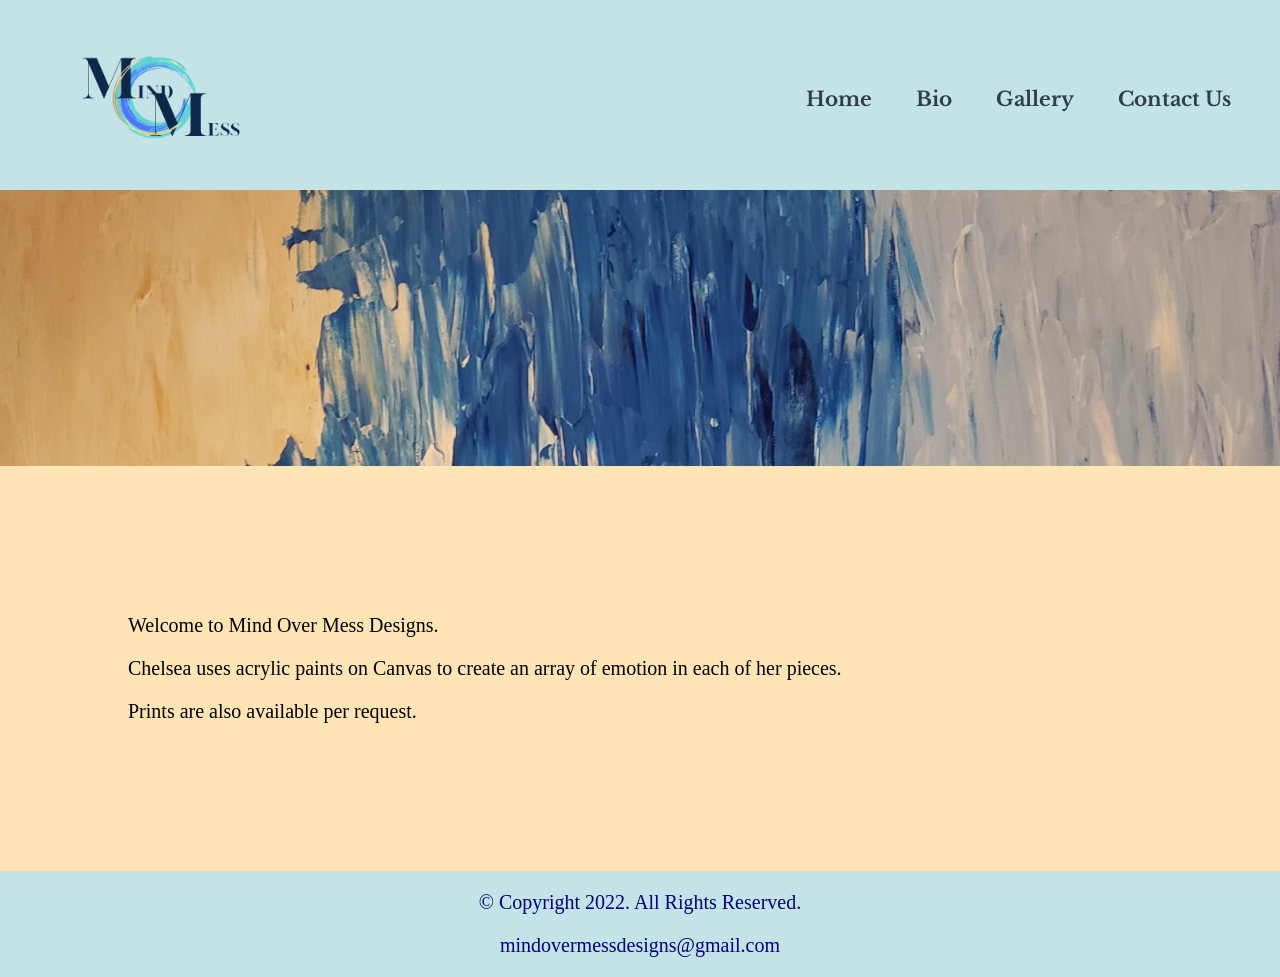
==== commit 5bcd95f3: "Add files via upload" ====
--- a/index.html
+++ b/index.html
@@ -1,158 +1,63 @@
 <!DOCTYPE html>
 <html lang="en">
-  <head>
-    <meta charset="utf-8">
-    <meta http-equiv="X-UA-Compatible" content="IE=edge">
-    <meta name="viewport" content="width=device-width, initial-scale=1">
-    <link href="css/bootstrap-4.4.1.css" rel="stylesheet">
-    <link href="orion-styles.css" rel="stylesheet" type="text/css">
-  </head>
-  <body>
-    <nav class="navbar navbar-expand-lg navbar-dark bg-dark">
-      <div class="container">
-        <a class="navbar-brand" href="#">Orion's Market</a>
-        <button class="navbar-toggler" type="button" data-toggle="collapse" data-target="#navbarSupportedContent" aria-controls="navbarSupportedContent" aria-expanded="false" aria-label="Toggle navigation">
-        <span class="navbar-toggler-icon"></span>
-        </button>
-        <div class="collapse navbar-collapse" id="navbarSupportedContent">
-          <ul class="navbar-nav mr-auto">
-            <li class="nav-item"><a href="index.html">Home<span class="sr-only">(current)</span></a></li>
-            <li class>
-				<a href="#" class="dropdown-toggle nav-item" id="navbarDropdown" role="button" data-toggle="dropdown" aria-haspopup="true" aria-expanded="false">Shop</a>
-				<div class="dropdown-menu" aria-labelledby="navbarDropdown">
-                	<a class="dropdown-item" href="scott.html">Scott Collection</a>
-                	<a class="dropdown-item" href="paul.html">Paul Collection</a>
-					<a class="dropdown-item" href="john.html">John Collection</a>
-					<a class="dropdown-item" href="kids.html">Kids/Teens Project</a>
-                	<a class="dropdown-item" href="pets.html">Homeless Pet Project</a>
-					<a class="dropdown-item" href="homeless.html">Homeless Project</a>
-				</div>
-			</li>
-			  
-            <li class="nav-item"><a href="cart.html">Cart</a></li>
-            <li class="nav-item"><a href="about.html">About Us</a></li>
-          </ul>
-          <form class="form-inline my-2 my-lg-0">
-          </form>
-        </div>
-      </div>
-    </nav>
-    <div class="container mt-3">
-      <div class="row">
-        <div class="col-12">
-          <div id="carouselExampleControls" class="carousel slide" data-ride="carousel">
-<div class="carousel-inner">
-          <div class="img-fluid active">
-                <img class="d-block w-100" src="banner 1920_500.jpg" alt="banner">              </div>
-</div>
-</div>
-        </div>
-      </div>
-      <hr>
-    </div>
-<hr>
-    <h2 class="text-center">SHOP OUR CURRENT&nbsp;</h2>
-    <h2 class="text-center">COLLECTIONS AND PROJECTS&nbsp;&nbsp;</h2>
-<hr>
-    <div class="container">
-      <div class="row text-center">
-        <div class="col-md-4 pb-1 pb-md-0">
-          <div class="card">
-            <img class="card-img-top" src="snowboarder.jpg" alt="Card image cap">
-            <div class="card-body">
-              <h5 class="card-title">Scott Collection</h5>
-              <p class="card-text">20% proceeds go to the<a href="https://glioblastomafoundation.org ">Glioblastoma Foundation</a>.&nbsp;</p>
-              <p class="card-text">Check out their website for more information <a href="https://glioblastomafoundation.org ">https://glioblastomafoundation.org&nbsp;</a></p>
-<a href="scott.html" class="btn btn-primary">Shop</a>
-            </div>
-          </div>
-        </div>
-        <div class="col-md-4 pb-1 pb-md-0">
-          <div class="card">
-            <img class="card-img-top" src="scenery.jpg" alt="Card image cap">
-            <div class="card-body">
-              <h5 class="card-title">Paul Collection</h5>
-              <p class="card-text">20% proceeds go to the <a href="https://www.ccalliance.org">Colorectal Cancer Alliance.</a>&nbsp;</p>
-              <p class="card-text">Check out their website for more information <a href="https://www.ccalliance.org">https://www.ccalliance.org</a></p>
-<a href="paul.html" class="btn btn-primary">Shop</a>
-            </div>
-          </div>
-        </div>
-        <div class="col-md-4 pb-1 pb-md-0">
-          <div class="card"> <img class="card-img-top" src="boat.jpg" alt="Card image cap">
-            <div class="card-body">
-              <h5 class="card-title">John Collection</h5>
-              <p class="card-text">20% proceeds go to the<a href="https://www.heart.org">American Heart Association.</a>&nbsp;</p>
-              <p class="card-text">Check out their website for more information <a href="https://www.heart.org">https://www.heart.org</a></p>
-<a href="paul.html" class="btn btn-primary">Shop</a> </div>
-          </div>
-        </div>
-      </div>
-      <div class="row text-center mt-4">
-        <div class="col-md-4 pb-1 pb-md-0">
-          <div class="card"> <img class="card-img-top" src="pets.jpg" alt="Card image cap">
-            <div class="card-body">
-              <h5 class="card-title">Homeless Pet Project</h5>
-              <p class="card-text">20% proceeds go to the<a href="https://www.thenoahcenter.org">NOAH Center</a>.&nbsp;</p>
-              <p class="card-text">Check out their website for more information <a href="https://www.thenoahcenter.org">https://www.thenoahcenter.org</a></p>
-<a href="pets.html" class="btn btn-primary">Shop</a></div>
-          </div>
-        </div>
-        <div class="col-md-4 pb-1 pb-md-0">
-          <div class="card">
-            <img class="card-img-top" src="kids.jpg" alt="Card image cap">
-            <div class="card-body">
-              <h5 class="card-title">Kids and Teens Project</h5>
-              <p class="card-text">20% proceeds go to the<a href="https://endsexualexploitation.org">National Center on Sexual Exploitation</a>.&nbsp;</p>
-              <p class="card-text">Check out their website for more information <a href="https://endsexualexploitation.org">https://endsexualexploitation.org</a></p>
-<a href="kids.html" class="btn btn-primary">Shop</a>
-            </div>
-          </div>
-</div>
-        <div class="col-md-4 pb-1 pb-md-0">
-          <div class="card"> <img class="card-img-top" src="homeless.jpg" alt="Card image cap">
-            <div class="card-body">
-              <h5 class="card-title">Homeless Project</h5>
-              <p class="card-text">20% proceeds go to the<a href="https://www.thelighthousemission.org/">Lighthouse Mission Ministries</a>.&nbsp;</p>
-              <p class="card-text">Check out their website for more information <a href="https://www.thelighthousemission.org">https://www.thelighthousemission.org</a></p>
-<a href="homeless.html" class="btn btn-primary">Shop</a> </div>
-          </div>
-        </div>
-      </div>
-    </div>
-    <hr>
-<hr>
-<hr>
-    <div class="container text-white bg-dark p-4">
-      <div class="row">
-<div class="col-md-4 col-lg-5 col-6 offset-xl-1">
-      <address>
-            <strong>Orion's Market</strong><br>
-            Heart of Mount Vernon&nbsp; &nbsp; &nbsp; &nbsp; &nbsp; &nbsp; &nbsp; &nbsp; &nbsp; &nbsp; &nbsp; &nbsp; &nbsp; &nbsp; &nbsp; &nbsp; &nbsp; &nbsp; &nbsp; &nbsp; &nbsp; &nbsp; &nbsp; &nbsp; &nbsp; &nbsp; Mount Vernon, WA, 98274<br>
-            <abbr title="Phone">P:</abbr> (360) 123-4567
-          </address>
-</div>
-<div class="col-md-4 col-lg-5 col-6 offset-xl-1">
-  <address>
-  <strong>Contact Us&nbsp;&nbsp;</strong><br>
-  <a href="mailto:#">info@orionsmarket.com</a>
-  </address>
-  &nbsp;</div>
-      </div>
-    </div>
-    <footer class="text-center">
-      <div class="container">
-        <div class="row">
-          <div class="col-12">
-            <p>© 2023 Orion's Market</p>
-          </div>
-        </div>
-      </div>
-    </footer>
-    <!-- jQuery (necessary for Bootstrap's JavaScript plugins) -->
-    <script src="js/jquery-3.4.1.min.js"></script>
-    <!-- Include all compiled plugins (below), or include individual files as needed -->
-    <script src="js/popper.min.js"></script>
-    <script src="js/bootstrap-4.4.1.js"></script>
-  </body>
+<head>
+	<title>Mind Over Mess</title>
+	<meta charset="utf-8">
+	<link rel="stylesheet" href="styles.css">
+	<meta name="viewport" content="width=device-width, initial-scale=1">
+	<link href="https://fonts.googleapis.com/css2?family=Libre+Baskerville&display=swap" rel="stylesheet">
+	<link rel="apple-touch-icon" sizes="180x180" href="apple-touch-icon.png">
+	<link rel="icon" type="png" sizes="32x32" href="favicon-32x32.png">
+	<link rel="icon" type="png" sizes="16x16" href="favicon-16x16.png">
+	<link rel="manifest" href="images/site.webmanifest">
+</head>
+<body>
+
+
+	<div id="container">
+	
+	<!-- Use the header area for the website name or logo -->
+	<header>
+		<a href="index.html"><img src="logo.png" alt="Mind Over Mess Logo" height="200" width="200"></a>
+	</header>
+	
+	<!-- Use the nav area to add hyperlinks to other pages within the website -->
+	<nav>
+		<ul>
+			<li><a href="index.html">Home</a></li> 
+			<li><a href="bio.html">Bio</a></li> 
+			<li><a href="gallery.html">Gallery</a></li> 
+			<li><a href="contact.html">Contact Us</a></li> 			
+		</ul>
+
+	</nav>
+	
+	<!-- Hero Image -->
+	<div id="hero">
+		<img src="beach1.jpg" alt="beach1">
+	</div>
+	
+	<!-- Use the main area to add the main content of the webpage -->
+<main>
+	
+		<div id="intro">
+			<p>Welcome to Mind Over Mess Designs.</p>
+			
+			<p>Chelsea uses acrylic paints on Canvas to create an array of emotion in each of her pieces.</p>
+			
+			<p>Prints are also available per request.</p>
+
+		</div>
+			
+</main>
+	
+	<!-- Use the footer area to add webpage footer content -->
+<footer>
+		<p>&copy; Copyright 2022. All Rights Reserved.</p>
+		<p>mindovermessdesigns@gmail.com</p>
+</footer>
+	
+	</div>
+	
+</body>
 </html>
--- a/styles.css
+++ b/styles.css
@@ -0,0 +1,277 @@
+/*
+Author: Chelsea Thornton
+Date: 5/15/22
+File Name: Styles.css
+*/
+
+/*CSS Reset */
+body, header, nav, main, footer, h1, div, img, ul, figure, figcaption {
+	margin: 0;
+	padding: 0;
+	border: 0;
+}
+
+/* Style rules for body and images */
+body {
+	background-color: #C4E3E6;
+}
+
+img {
+	max-width: 100%;
+	display: block;
+}
+
+/* Style rule for box sizing applies to all elements */
+*{
+	box-sizing: border-box; 
+}
+
+/* Style rules for mobile viewport */
+main {
+	font-size: 2em;
+}
+
+/* Style rules for header */
+header {
+	top: 0;
+	background-color: #C4E3E6;
+	height: 190px;
+}
+
+header img {
+	margin: 0 auto;
+}
+
+/* Style rules for navigation area */
+nav {
+	padding: 1%; 
+	margin: 1%;
+}
+
+nav ul {
+	list-style-type: none;
+	text-align: center;
+}
+
+nav li {
+	font-size: 1.25em;
+	font-family: 'Libre Baskerville', serif;
+	border-top: 1px solid #fff;
+}
+
+nav li:first-child {
+	border-top: none;
+}
+
+nav li a {
+	display: block;
+	color: #2C3E50;
+	font-weight: bold;
+	padding: 0.5em 1em;
+	text-decoration: none;
+}
+
+/* Show mobile class, hide tablet-desktop class */
+.mobile {
+	display: block;
+}
+
+.tablet-desktop {
+	display: none;
+}
+
+/* Style rules for main content */
+main {
+	background-color: #FFE4B5;
+	padding: 10%;
+	font-size: 1.25em;
+	font-family: 'EB Garamond', serif;
+}
+
+#beach, #rose, #storm, #teal, #underwater {
+	font-size: .50em;
+	margin: 0 2%;
+	background-color: #FFE4B5;
+	text-align: center;
+}
+
+.round {
+	border-radius: 8px;
+}
+
+#contact {
+	text-align: center;
+}
+
+#contact .contact-email-link {
+	color: #000080;
+	text-decoration: none;
+	font-size: .95em;
+}
+
+.map {
+	border: 2px solid #000;
+	width: 95%;
+	height: 50%;
+}
+
+.frame {
+	position: relative;
+	opacity: 0.9;
+	max-width: 450px;
+	margin: 2% auto;
+}
+
+
+.pic-text {
+	bottom: 1em;
+	color: #000000;
+	width: 55%;
+	padding: 20px;
+	text-align: center;
+	font-family: 'EB Garamond', serif;
+	font-size: 1.25em;
+	font-weight: bold;
+	margin: 2%
+}
+
+/* Style rules for footer content */
+footer p {
+	text-align: center;
+	color: #000080;
+	padding: 0 1em;
+	font-size: 1.25em;
+}
+
+footer p a {
+	color: #000080;
+	text-decoration: none;
+	font-size: 1em;
+}
+
+/* Media Query for Tablet Viewport */
+@media screen and (min-width: 630px), print {
+	
+	/* Tablet Viewport: Show tablet-desktop class, hide mobile class */
+	.tablet-desktop {
+		display: block;
+	}
+	
+	.mobile {
+		display: none;
+	}
+	
+	/* Tablet Viewport: Style rule for header */
+	header {
+		padding-bottom: 2%;
+	}
+	
+	/* Tablet Viewport: Style rules for nav area */
+	nav li {
+		border-top: none;
+		display: inline-block;
+		border-right: 1px solid #fff;
+	}
+	
+	nav li:last-child {
+		border-right: none;
+	}
+	
+	nav li a {
+		padding: 0.1em 0.75em;
+	}
+	
+	/* Tablet Viewport: Style rules for main content area */
+	main ul {
+		margin: 0 0 4% 10%;
+	}
+	
+	.grid {
+		display: grid;
+		grid-template-columns: auto auto auto;
+		grid-gap: 20px;
+	}
+	
+	.pic-text {
+		font-size: 1em;
+		padding: 10px;
+	}
+	
+	.map {
+		width: 600px;
+		height: 450px;
+	}
+}
+	
+	/* Media Query for Desktop viewport */
+	@media screen and (min-width: 1152px), print {
+		
+		/* Desktop Viewport: Style rule for header */
+		header {
+			width: 25%;
+			float: left;
+			padding-bottom: 0;
+		}
+		
+	/* Desktop Viewport: Style rules for nav area */
+		nav {
+			float: right;
+			width: 73%;
+			margin: 4em 1em 0 0;
+		}
+		
+		nav ul {
+			text-align: right;
+		}
+		
+		nav li {
+			border: none;
+		}
+		
+		nav li a {
+			padding: 0.5em 1em;
+		}
+		
+		nav li a:hover {
+			color: #000;
+			background-color: #fff;
+		}
+		
+	/* Desktop viewport: Style Rules for main content */
+		main {
+			clear: left;
+		}
+		
+		main h1 {
+			font-size: 2.25em;
+		}
+				
+		#beach, #rose, #storm, #teal, #underwater {
+			width: 29%;
+			float: left;
+			margin: 0 2%;
+		}
+		
+		
+	}
+		
+	/* Media Query for Large Desktop Viewports */
+	@media screen and (min-width: 1921px) {
+		
+		#container {
+			width: 19620px;
+			margin: 0 auto;
+		}
+		
+	}
+	
+	/* Media Query for Print */
+	@media print {
+		
+		body {
+			background-color: #fff;
+			color: #000;
+		}
+		
+	}
+
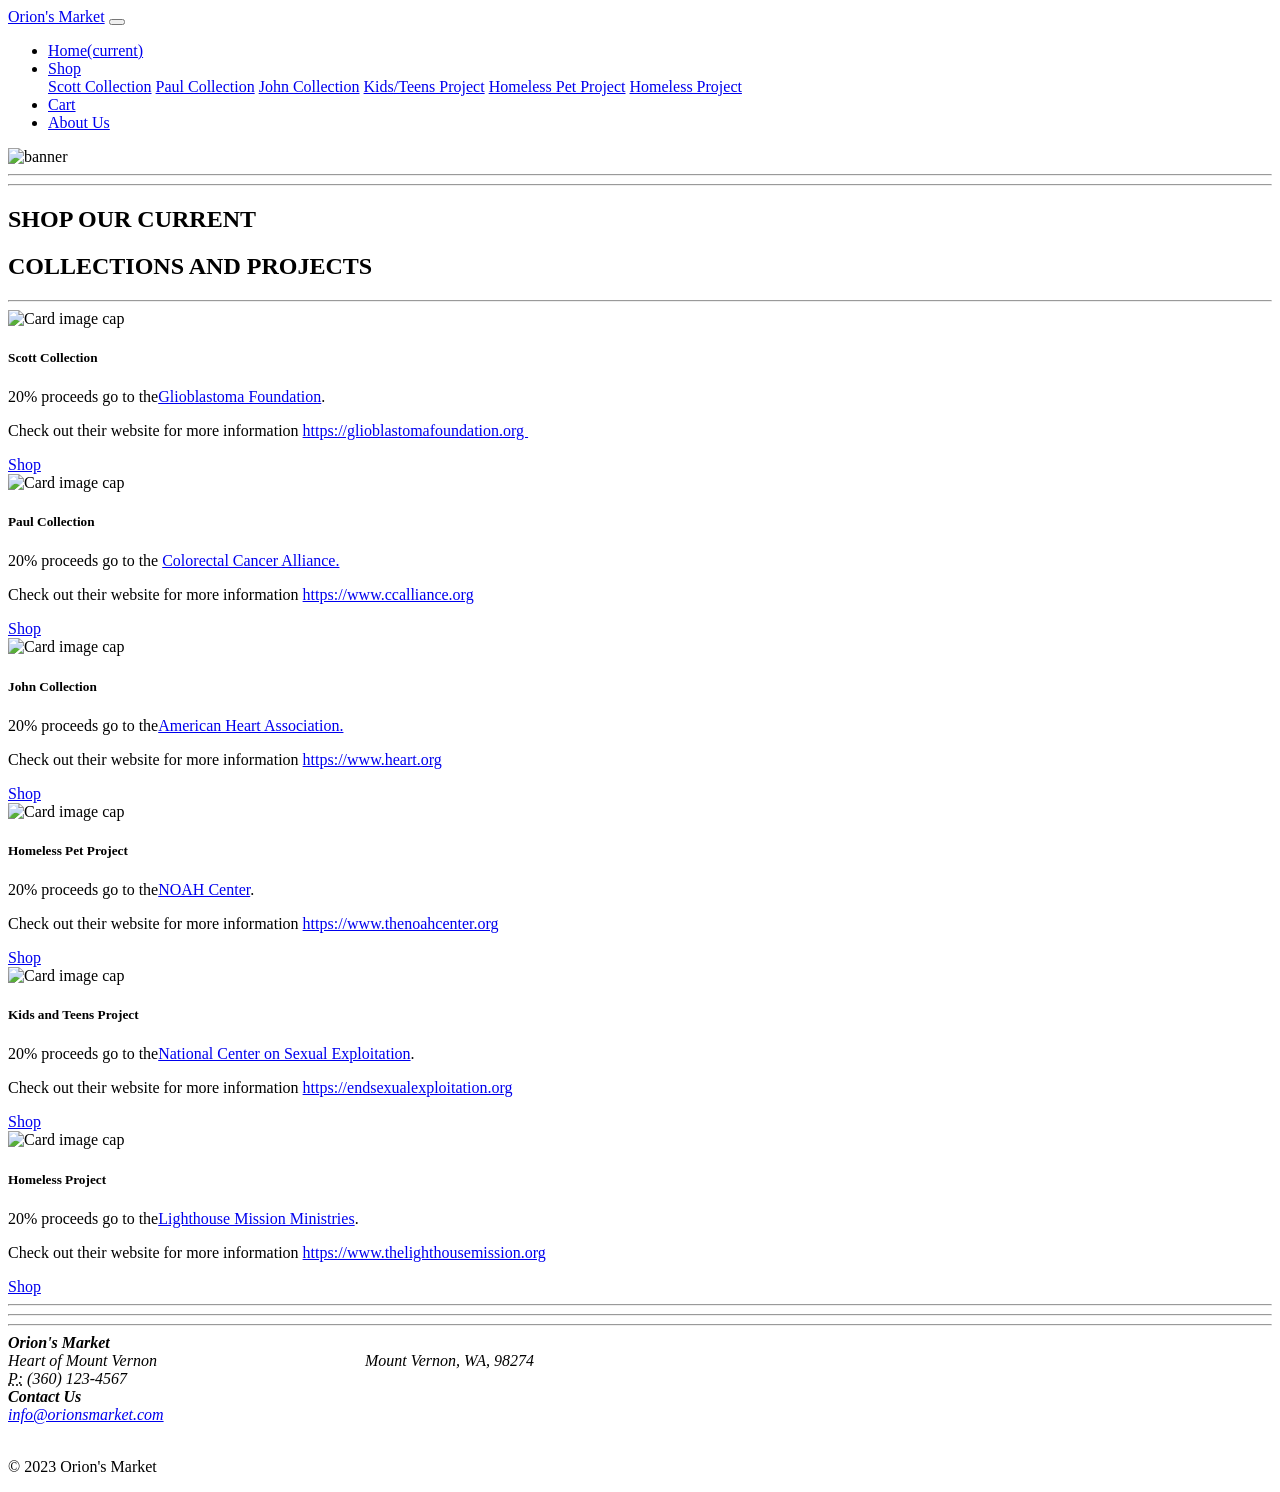
==== commit 5de59075: "Add files via upload" ====
--- a/index.html
+++ b/index.html
@@ -1,63 +1,158 @@
 <!DOCTYPE html>
 <html lang="en">
-<head>
-	<title>Mind Over Mess</title>
-	<meta charset="utf-8">
-	<link rel="stylesheet" href="styles.css">
-	<meta name="viewport" content="width=device-width, initial-scale=1">
-	<link href="https://fonts.googleapis.com/css2?family=Libre+Baskerville&display=swap" rel="stylesheet">
-	<link rel="apple-touch-icon" sizes="180x180" href="apple-touch-icon.png">
-	<link rel="icon" type="png" sizes="32x32" href="favicon-32x32.png">
-	<link rel="icon" type="png" sizes="16x16" href="favicon-16x16.png">
-	<link rel="manifest" href="images/site.webmanifest">
-</head>
-<body>
-
-
-	<div id="container">
-	
-	<!-- Use the header area for the website name or logo -->
-	<header>
-		<a href="index.html"><img src="logo.png" alt="Mind Over Mess Logo" height="200" width="200"></a>
-	</header>
-	
-	<!-- Use the nav area to add hyperlinks to other pages within the website -->
-	<nav>
-		<ul>
-			<li><a href="index.html">Home</a></li> 
-			<li><a href="bio.html">Bio</a></li> 
-			<li><a href="gallery.html">Gallery</a></li> 
-			<li><a href="contact.html">Contact Us</a></li> 			
-		</ul>
-
-	</nav>
-	
-	<!-- Hero Image -->
-	<div id="hero">
-		<img src="beach1.jpg" alt="beach1">
-	</div>
-	
-	<!-- Use the main area to add the main content of the webpage -->
-<main>
-	
-		<div id="intro">
-			<p>Welcome to Mind Over Mess Designs.</p>
-			
-			<p>Chelsea uses acrylic paints on Canvas to create an array of emotion in each of her pieces.</p>
-			
-			<p>Prints are also available per request.</p>
-
-		</div>
-			
-</main>
-	
-	<!-- Use the footer area to add webpage footer content -->
-<footer>
-		<p>&copy; Copyright 2022. All Rights Reserved.</p>
-		<p>mindovermessdesigns@gmail.com</p>
-</footer>
-	
-	</div>
-	
-</body>
-</html>
+  <head>
+    <meta charset="utf-8">
+    <meta http-equiv="X-UA-Compatible" content="IE=edge">
+    <meta name="viewport" content="width=device-width, initial-scale=1">
+    <link href="css/bootstrap-4.4.1.css" rel="stylesheet">
+    <link href="css/orion-styles.css" rel="stylesheet" type="text/css">
+  </head>
+  <body>
+    <nav class="navbar navbar-expand-lg navbar-dark bg-dark">
+      <div class="container">
+        <a class="navbar-brand" href="#">Orion's Market</a>
+        <button class="navbar-toggler" type="button" data-toggle="collapse" data-target="#navbarSupportedContent" aria-controls="navbarSupportedContent" aria-expanded="false" aria-label="Toggle navigation">
+        <span class="navbar-toggler-icon"></span>
+        </button>
+        <div class="collapse navbar-collapse" id="navbarSupportedContent">
+          <ul class="navbar-nav mr-auto">
+            <li class="nav-item"><a href="index.html">Home<span class="sr-only">(current)</span></a></li>
+            <li class>
+				<a href="#" class="dropdown-toggle nav-item" id="navbarDropdown" role="button" data-toggle="dropdown" aria-haspopup="true" aria-expanded="false">Shop</a>
+				<div class="dropdown-menu" aria-labelledby="navbarDropdown">
+                	<a class="dropdown-item" href="scott.html">Scott Collection</a>
+                	<a class="dropdown-item" href="paul.html">Paul Collection</a>
+					<a class="dropdown-item" href="john.html">John Collection</a>
+					<a class="dropdown-item" href="kids.html">Kids/Teens Project</a>
+                	<a class="dropdown-item" href="pets.html">Homeless Pet Project</a>
+					<a class="dropdown-item" href="homeless.html">Homeless Project</a>
+				</div>
+			</li>
+			  
+            <li class="nav-item"><a href="cart.html">Cart</a></li>
+            <li class="nav-item"><a href="about.html">About Us</a></li>
+          </ul>
+          <form class="form-inline my-2 my-lg-0">
+          </form>
+        </div>
+      </div>
+    </nav>
+    <div class="container mt-3">
+      <div class="row">
+        <div class="col-12">
+          <div id="carouselExampleControls" class="carousel slide" data-ride="carousel">
+<div class="carousel-inner">
+          <div class="img-fluid active">
+                <img class="d-block w-100" src="images/banner 1920_500.jpg" alt="banner">              </div>
+</div>
+</div>
+        </div>
+      </div>
+      <hr>
+    </div>
+<hr>
+    <h2 class="text-center">SHOP OUR CURRENT&nbsp;</h2>
+    <h2 class="text-center">COLLECTIONS AND PROJECTS&nbsp;&nbsp;</h2>
+<hr>
+    <div class="container">
+      <div class="row text-center">
+        <div class="col-md-4 pb-1 pb-md-0">
+          <div class="card">
+            <img class="card-img-top" src="images/snowboarder.jpg" alt="Card image cap">
+            <div class="card-body">
+              <h5 class="card-title">Scott Collection</h5>
+              <p class="card-text">20% proceeds go to the<a href="https://glioblastomafoundation.org ">Glioblastoma Foundation</a>.&nbsp;</p>
+              <p class="card-text">Check out their website for more information <a href="https://glioblastomafoundation.org ">https://glioblastomafoundation.org&nbsp;</a></p>
+<a href="scott.html" class="btn btn-primary">Shop</a>
+            </div>
+          </div>
+        </div>
+        <div class="col-md-4 pb-1 pb-md-0">
+          <div class="card">
+            <img class="card-img-top" src="images/scenery.jpg" alt="Card image cap">
+            <div class="card-body">
+              <h5 class="card-title">Paul Collection</h5>
+              <p class="card-text">20% proceeds go to the <a href="https://www.ccalliance.org">Colorectal Cancer Alliance.</a>&nbsp;</p>
+              <p class="card-text">Check out their website for more information <a href="https://www.ccalliance.org">https://www.ccalliance.org</a></p>
+<a href="paul.html" class="btn btn-primary">Shop</a>
+            </div>
+          </div>
+        </div>
+        <div class="col-md-4 pb-1 pb-md-0">
+          <div class="card"> <img class="card-img-top" src="images/boat.jpg" alt="Card image cap">
+            <div class="card-body">
+              <h5 class="card-title">John Collection</h5>
+              <p class="card-text">20% proceeds go to the<a href="https://www.heart.org">American Heart Association.</a>&nbsp;</p>
+              <p class="card-text">Check out their website for more information <a href="https://www.heart.org">https://www.heart.org</a></p>
+<a href="john.html" class="btn btn-primary">Shop</a> </div>
+          </div>
+        </div>
+      </div>
+      <div class="row text-center mt-4">
+        <div class="col-md-4 pb-1 pb-md-0">
+          <div class="card"> <img class="card-img-top" src="images/pets.jpg" alt="Card image cap">
+            <div class="card-body">
+              <h5 class="card-title">Homeless Pet Project</h5>
+              <p class="card-text">20% proceeds go to the<a href="https://www.thenoahcenter.org">NOAH Center</a>.&nbsp;</p>
+              <p class="card-text">Check out their website for more information <a href="https://www.thenoahcenter.org">https://www.thenoahcenter.org</a></p>
+<a href="pets.html" class="btn btn-primary">Shop</a></div>
+          </div>
+        </div>
+        <div class="col-md-4 pb-1 pb-md-0">
+          <div class="card">
+            <img class="card-img-top" src="images/kids.jpg" alt="Card image cap">
+            <div class="card-body">
+              <h5 class="card-title">Kids and Teens Project</h5>
+              <p class="card-text">20% proceeds go to the<a href="https://endsexualexploitation.org">National Center on Sexual Exploitation</a>.&nbsp;</p>
+              <p class="card-text">Check out their website for more information <a href="https://endsexualexploitation.org">https://endsexualexploitation.org</a></p>
+<a href="kids.html" class="btn btn-primary">Shop</a>
+            </div>
+          </div>
+</div>
+        <div class="col-md-4 pb-1 pb-md-0">
+          <div class="card"> <img class="card-img-top" src="images/homeless.jpg" alt="Card image cap">
+            <div class="card-body">
+              <h5 class="card-title">Homeless Project</h5>
+              <p class="card-text">20% proceeds go to the<a href="https://www.thelighthousemission.org/">Lighthouse Mission Ministries</a>.&nbsp;</p>
+              <p class="card-text">Check out their website for more information <a href="https://www.thelighthousemission.org">https://www.thelighthousemission.org</a></p>
+<a href="homeless.html" class="btn btn-primary">Shop</a> </div>
+          </div>
+        </div>
+      </div>
+    </div>
+    <hr>
+<hr>
+<hr>
+    <div class="container text-white bg-dark p-4">
+      <div class="row">
+<div class="col-md-4 col-lg-5 col-6 offset-xl-1">
+      <address>
+            <strong>Orion's Market</strong><br>
+            Heart of Mount Vernon&nbsp; &nbsp; &nbsp; &nbsp; &nbsp; &nbsp; &nbsp; &nbsp; &nbsp; &nbsp; &nbsp; &nbsp; &nbsp; &nbsp; &nbsp; &nbsp; &nbsp; &nbsp; &nbsp; &nbsp; &nbsp; &nbsp; &nbsp; &nbsp; &nbsp; &nbsp; Mount Vernon, WA, 98274<br>
+            <abbr title="Phone">P:</abbr> (360) 123-4567
+          </address>
+</div>
+<div class="col-md-4 col-lg-5 col-6 offset-xl-1">
+  <address>
+  <strong>Contact Us&nbsp;&nbsp;</strong><br>
+  <a href="mailto:#">info@orionsmarket.com</a>
+  </address>
+  &nbsp;</div>
+      </div>
+    </div>
+    <footer class="text-center">
+      <div class="container">
+        <div class="row">
+          <div class="col-12">
+            <p>© 2023 Orion's Market</p>
+          </div>
+        </div>
+      </div>
+    </footer>
+    <!-- jQuery (necessary for Bootstrap's JavaScript plugins) -->
+    <script src="js/jquery-3.4.1.min.js"></script>
+    <!-- Include all compiled plugins (below), or include individual files as needed -->
+    <script src="js/popper.min.js"></script>
+    <script src="js/bootstrap-4.4.1.js"></script>
+  </body>
+</html>
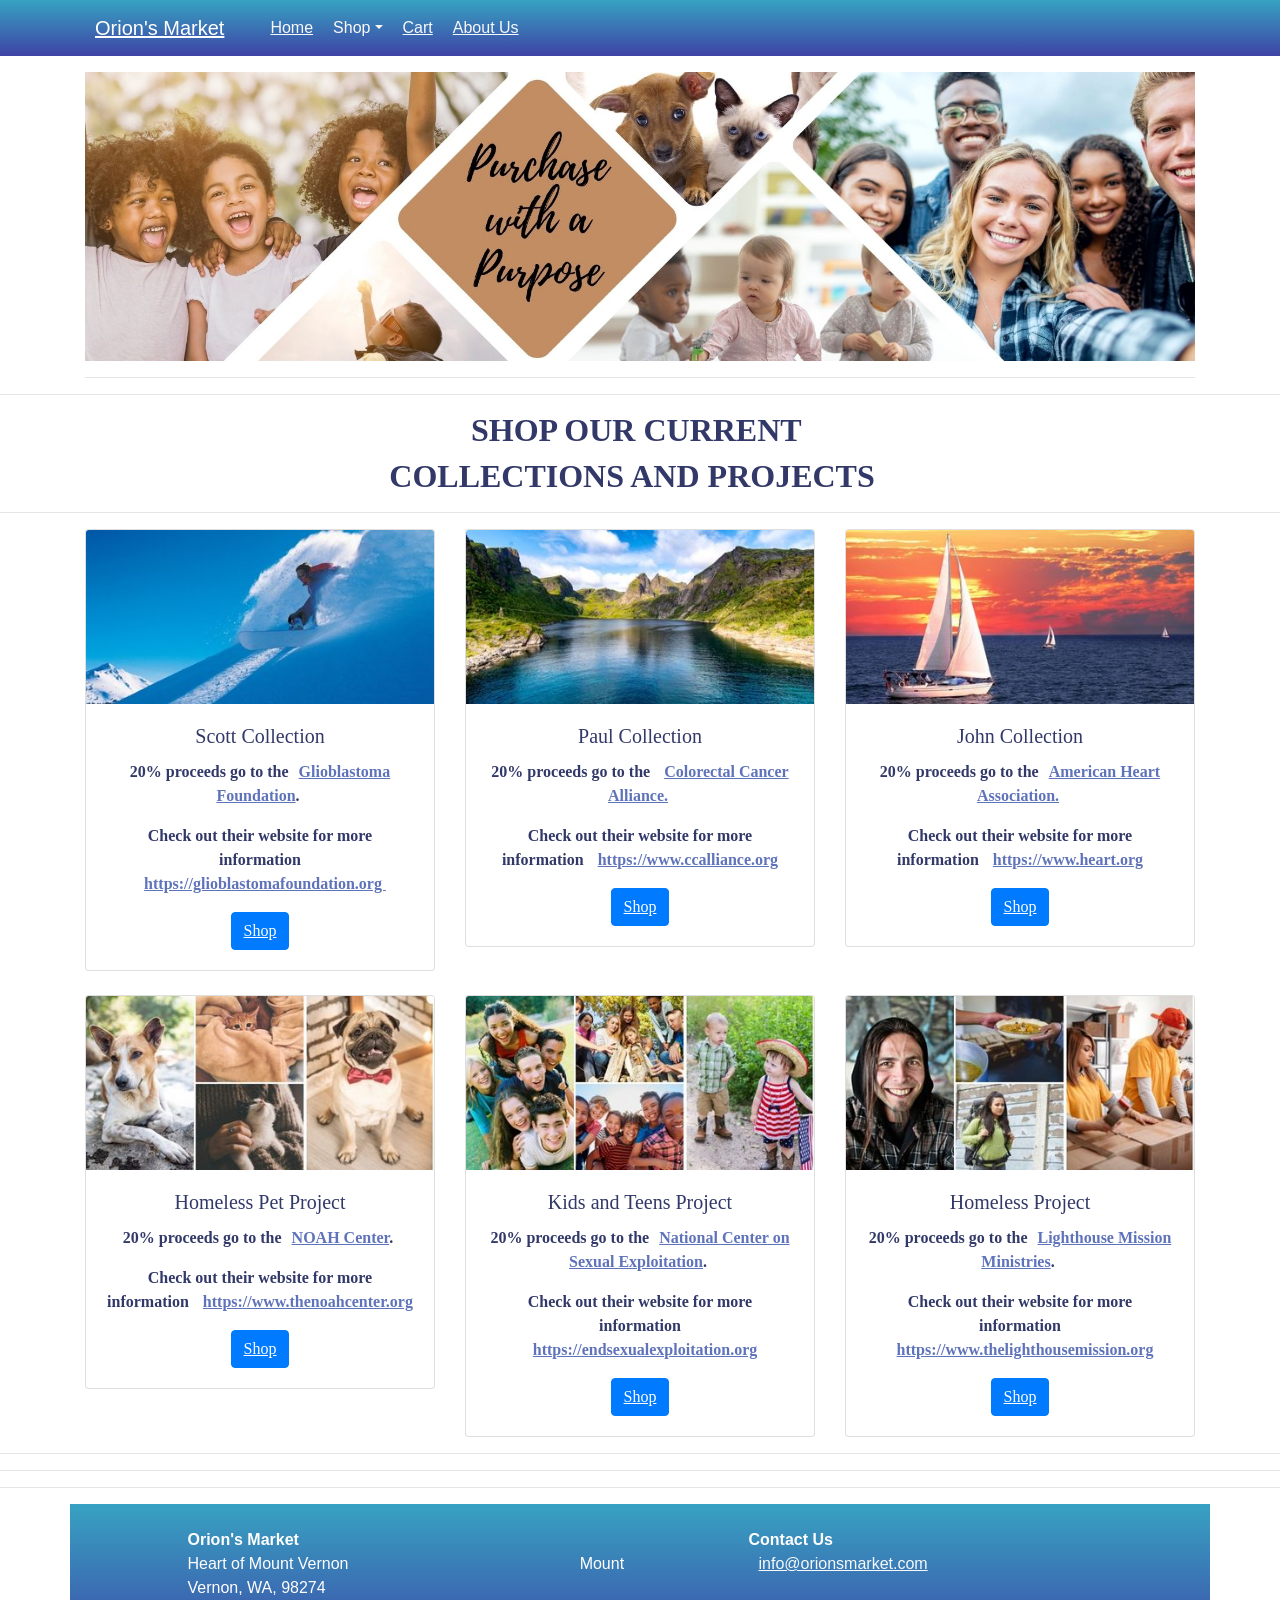
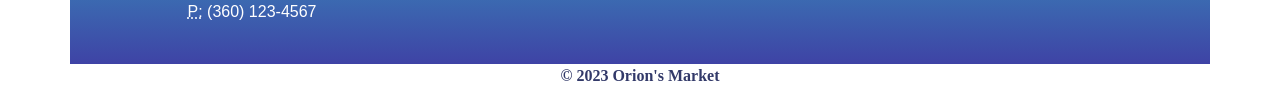
==== commit f8511574: "Update index.html" ====
--- a/index.html
+++ b/index.html
@@ -4,8 +4,8 @@
     <meta charset="utf-8">
     <meta http-equiv="X-UA-Compatible" content="IE=edge">
     <meta name="viewport" content="width=device-width, initial-scale=1">
-    <link href="css/bootstrap-4.4.1.css" rel="stylesheet">
-    <link href="css/orion-styles.css" rel="stylesheet" type="text/css">
+    <link href="bootstrap-4.4.1.css" rel="stylesheet">
+    <link href="orion-styles.css" rel="stylesheet" type="text/css">
   </head>
   <body>
     <nav class="navbar navbar-expand-lg navbar-dark bg-dark">
@@ -43,7 +43,7 @@
           <div id="carouselExampleControls" class="carousel slide" data-ride="carousel">
 <div class="carousel-inner">
           <div class="img-fluid active">
-                <img class="d-block w-100" src="images/banner 1920_500.jpg" alt="banner">              </div>
+                <img class="d-block w-100" src="banner 1920_500.jpg" alt="banner">              </div>
 </div>
 </div>
         </div>
@@ -58,7 +58,7 @@
       <div class="row text-center">
         <div class="col-md-4 pb-1 pb-md-0">
           <div class="card">
-            <img class="card-img-top" src="images/snowboarder.jpg" alt="Card image cap">
+            <img class="card-img-top" src="snowboarder.jpg" alt="Card image cap">
             <div class="card-body">
               <h5 class="card-title">Scott Collection</h5>
               <p class="card-text">20% proceeds go to the<a href="https://glioblastomafoundation.org ">Glioblastoma Foundation</a>.&nbsp;</p>
@@ -69,7 +69,7 @@
         </div>
         <div class="col-md-4 pb-1 pb-md-0">
           <div class="card">
-            <img class="card-img-top" src="images/scenery.jpg" alt="Card image cap">
+            <img class="card-img-top" src="scenery.jpg" alt="Card image cap">
             <div class="card-body">
               <h5 class="card-title">Paul Collection</h5>
               <p class="card-text">20% proceeds go to the <a href="https://www.ccalliance.org">Colorectal Cancer Alliance.</a>&nbsp;</p>
@@ -79,7 +79,7 @@
           </div>
         </div>
         <div class="col-md-4 pb-1 pb-md-0">
-          <div class="card"> <img class="card-img-top" src="images/boat.jpg" alt="Card image cap">
+          <div class="card"> <img class="card-img-top" src="boat.jpg" alt="Card image cap">
             <div class="card-body">
               <h5 class="card-title">John Collection</h5>
               <p class="card-text">20% proceeds go to the<a href="https://www.heart.org">American Heart Association.</a>&nbsp;</p>
@@ -90,7 +90,7 @@
       </div>
       <div class="row text-center mt-4">
         <div class="col-md-4 pb-1 pb-md-0">
-          <div class="card"> <img class="card-img-top" src="images/pets.jpg" alt="Card image cap">
+          <div class="card"> <img class="card-img-top" src="pets.jpg" alt="Card image cap">
             <div class="card-body">
               <h5 class="card-title">Homeless Pet Project</h5>
               <p class="card-text">20% proceeds go to the<a href="https://www.thenoahcenter.org">NOAH Center</a>.&nbsp;</p>
@@ -100,7 +100,7 @@
         </div>
         <div class="col-md-4 pb-1 pb-md-0">
           <div class="card">
-            <img class="card-img-top" src="images/kids.jpg" alt="Card image cap">
+            <img class="card-img-top" src="kids.jpg" alt="Card image cap">
             <div class="card-body">
               <h5 class="card-title">Kids and Teens Project</h5>
               <p class="card-text">20% proceeds go to the<a href="https://endsexualexploitation.org">National Center on Sexual Exploitation</a>.&nbsp;</p>
@@ -110,7 +110,7 @@
           </div>
 </div>
         <div class="col-md-4 pb-1 pb-md-0">
-          <div class="card"> <img class="card-img-top" src="images/homeless.jpg" alt="Card image cap">
+          <div class="card"> <img class="card-img-top" src="homeless.jpg" alt="Card image cap">
             <div class="card-body">
               <h5 class="card-title">Homeless Project</h5>
               <p class="card-text">20% proceeds go to the<a href="https://www.thelighthousemission.org/">Lighthouse Mission Ministries</a>.&nbsp;</p>
@@ -150,9 +150,9 @@
       </div>
     </footer>
     <!-- jQuery (necessary for Bootstrap's JavaScript plugins) -->
-    <script src="js/jquery-3.4.1.min.js"></script>
+    <script src="jquery-3.4.1.min.js"></script>
     <!-- Include all compiled plugins (below), or include individual files as needed -->
-    <script src="js/popper.min.js"></script>
-    <script src="js/bootstrap-4.4.1.js"></script>
+    <script src="popper.min.js"></script>
+    <script src="bootstrap-4.4.1.js"></script>
   </body>
-</html>+</html>
--- a/orion-styles.css
+++ b/orion-styles.css
@@ -0,0 +1,10401 @@
+@charset "utf-8";
+:root {
+  blue: #007bff;
+  indigo: #6610f2;
+  purple: #6f42c1;
+  pink: #e83e8c;
+  red: #dc3545;
+  orange: #fd7e14;
+  yellow: #ffc107;
+  green: #28a745;
+  teal: #20c997;
+  cyan: #17a2b8;
+  white: #fff;
+  gray: #6c757d;
+  gray-dark: #343a40;
+  primary: #007bff;
+  secondary: #6c757d;
+  success: #28a745;
+  info: #17a2b8;
+  warning: #ffc107;
+  danger: #dc3545;
+  light: #f8f9fa;
+  dark: #343a40;
+  breakpoint-xs: 0;
+  breakpoint-sm: 576px;
+  breakpoint-md: 768px;
+  breakpoint-lg: 992px;
+  breakpoint-xl: 1200px;
+  font-family-sans-serif: -apple-system, BlinkMacSystemFont, "Segoe UI", Roboto, "Helvetica Neue", Arial, "Noto Sans", sans-serif, "Apple Color Emoji", "Segoe UI Emoji", "Segoe UI Symbol", "Noto Color Emoji";
+  font-family-monospace: SFMono-Regular, Menlo, Monaco, Consolas, "Liberation Mono", "Courier New", monospace;
+}
+
+*,
+*::before,
+*::after {
+    box-sizing: border-box;
+    box-sizing-webkit: border-box;
+    box-sizing-moz: border-box;
+    position: relative;
+}
+
+ul.navbar-nav ,.mr-auto ,   li.nav-item, ul, li, a{
+    padding-left: 10px;
+    padding-right: 0px;
+
+
+}
+a           , .dropdown-item{
+    padding-left: 10px;
+    padding-right: 0px;
+
+
+}
+
+
+
+html {
+  font-family: sans-serif;
+  line-height: 1.15;
+  -webkit-text-size-adjust: 100%;
+  -webkit-tap-highlight-color: rgba(0, 0, 0, 0);
+}
+
+article, aside, figcaption, figure, footer, header, hgroup, main, nav, section {
+  display: block;
+}
+
+body {
+    margin: 0;
+    font-family: -apple-system, BlinkMacSystemFont, "Segoe UI", Roboto, "Helvetica Neue", Arial, "Noto Sans", sans-serif, "Apple Color Emoji", "Segoe UI Emoji", "Segoe UI Symbol", "Noto Color Emoji";
+    font-size: 1rem;
+    font-weight: 400;
+    line-height: 1.5;
+    color: #212529;
+    text-align: left;
+    background-color: #fff;
+}
+
+[tabindex="-1"]:focus:not(:focus-visible) {
+  outline: 0 !important;
+}
+
+hr {
+  box-sizing: content-box;
+  height: 0;
+  overflow: visible;
+}
+
+h1, h2, h3, h4, h5, h6 {
+  margin-top: 0;
+  margin-bottom: 0.5rem;
+}
+
+p {
+  margin-top: 0;
+  margin-bottom: 1rem;
+}
+
+abbr[title],
+abbr[data-original-title] {
+  -webkit-text-decoration: underline dotted;
+  text-decoration: underline dotted;
+  cursor: help;
+  border-bottom: 0;
+  -webkit-text-decoration-skip-ink: none;
+  text-decoration-skip-ink: none;
+}
+
+address {
+  margin-bottom: 1rem;
+  font-style: normal;
+  line-height: inherit;
+}
+
+ol,
+ul,
+dl {
+  margin-top: 0;
+  margin-bottom: 1rem;
+}
+
+ol ol,
+ul ul,
+ol ul,
+ul ol {
+    margin-bottom: 0;
+}
+
+dt {
+  font-weight: 700;
+}
+
+dd {
+  margin-bottom: .5rem;
+  margin-left: 0;
+}
+
+blockquote {
+  margin: 0 0 1rem;
+}
+
+b,
+strong {
+  font-weight: bolder;
+}
+.small {
+    font-size: 80%;
+    color: #A41416;
+}
+
+sub,
+sup {
+  position: relative;
+  font-size: 75%;
+  line-height: 0;
+  vertical-align: baseline;
+}
+
+sub {
+  bottom: -.25em;
+}
+
+sup {
+  top: -.5em;
+}
+
+a {
+    color: #F6F8F9;
+    background-color: transparent;
+}
+.card .card-body .card-text a {
+    color: #5F73BA;
+}
+
+
+a:hover {
+    color: #221D84;
+    text-decoration: none;
+    display: inline;
+}
+.dropdown-toggle,.nav-item , a:hover{
+    color: #6596BE;
+    text-decoration: none;
+}
+.navbar-nav.mr-auto .nav-item a {
+}
+
+
+.nav-item {
+  color: inherit;
+  text-decoration: none;
+}
+.nav-link,ul,li:hover  {
+    text-decoration: none;
+    float: none;
+}
+li:hover {
+
+}
+
+
+pre,
+code,
+kbd,
+samp {
+  font-family: SFMono-Regular, Menlo, Monaco, Consolas, "Liberation Mono", "Courier New", monospace;
+  font-size: 1em;
+}
+
+pre {
+  margin-top: 0;
+  margin-bottom: 1rem;
+  overflow: auto;
+}
+
+figure {
+  margin: 0 0 1rem;
+}
+
+img {
+  vertical-align: middle;
+  border-style: none;
+}
+
+svg {
+  overflow: hidden;
+  vertical-align: middle;
+}
+
+table {
+  border-collapse: collapse;
+}
+
+caption {
+  padding-top: 0.75rem;
+  padding-bottom: 0.75rem;
+  color: #6c757d;
+  text-align: left;
+  caption-side: bottom;
+}
+
+th {
+  text-align: inherit;
+}
+
+label {
+  display: inline-block;
+  margin-bottom: 0.5rem;
+}
+
+button {
+  border-radius: 0;
+}
+
+button:focus {
+  outline: 1px dotted;
+  outline: 5px auto -webkit-focus-ring-color;
+}
+
+input,
+button,
+select,
+optgroup,
+textarea {
+  margin: 0;
+  font-family: inherit;
+  font-size: inherit;
+  line-height: inherit;
+}
+
+button,
+input {
+  overflow: visible;
+}
+
+button,
+select {
+  text-transform: none;
+}
+
+select {
+  word-wrap: normal;
+}
+
+button,
+[type="button"],
+[type="reset"],
+[type="submit"] {
+  -webkit-appearance: button;
+}
+
+button:not(:disabled),
+[type="button"]:not(:disabled),
+[type="reset"]:not(:disabled),
+[type="submit"]:not(:disabled) {
+  cursor: pointer;
+}
+
+button::-moz-focus-inner,
+[type="button"]::-moz-focus-inner,
+[type="reset"]::-moz-focus-inner,
+[type="submit"]::-moz-focus-inner {
+  padding: 0;
+  border-style: none;
+}
+
+input[type="radio"],
+input[type="checkbox"] {
+  box-sizing: border-box;
+  padding: 0;
+}
+
+input[type="date"],
+input[type="time"],
+input[type="datetime-local"],
+input[type="month"] {
+  -webkit-appearance: listbox;
+}
+
+textarea {
+  overflow: auto;
+  resize: vertical;
+}
+
+fieldset {
+  min-width: 0;
+  padding: 0;
+  margin: 0;
+  border: 0;
+}
+
+legend {
+  display: block;
+  width: 100%;
+  max-width: 100%;
+  padding: 0;
+  margin-bottom: .5rem;
+  font-size: 1.5rem;
+  line-height: inherit;
+  color: inherit;
+  white-space: normal;
+}
+
+progress {
+  vertical-align: baseline;
+}
+
+[type="number"]::-webkit-inner-spin-button,
+[type="number"]::-webkit-outer-spin-button {
+  height: auto;
+}
+
+[type="search"] {
+  outline-offset: -2px;
+  -webkit-appearance: none;
+}
+
+[type="search"]::-webkit-search-decoration {
+  -webkit-appearance: none;
+}
+
+::-webkit-file-upload-button {
+  font: inherit;
+  -webkit-appearance: button;
+}
+
+output {
+  display: inline-block;
+}
+
+summary {
+  display: list-item;
+  cursor: pointer;
+}
+
+template {
+  display: none;
+}
+
+[hidden] {
+  display: none !important;
+}
+
+h1, h2, h3, h4, h5, h6,
+.h1, .h2, .h3, .h4, .h5, .h6 {
+  margin-bottom: 0.5rem;
+  font-weight: 500;
+  line-height: 1.2;
+}
+
+h1, .h1 {
+  font-size: 2.5rem;
+}
+
+h2, .h2 {
+  font-size: 2rem;
+}
+
+h3, .h3 {
+  font-size: 1.75rem;
+}
+
+h4, .h4 {
+  font-size: 1.5rem;
+}
+
+h5, .h5 {
+  font-size: 1.25rem;
+}
+
+h6, .h6 {
+  font-size: 1rem;
+}
+
+.lead {
+  font-size: 1.25rem;
+  font-weight: 300;
+}
+
+.display-1 {
+  font-size: 6rem;
+  font-weight: 300;
+  line-height: 1.2;
+}
+
+.display-2 {
+  font-size: 5.5rem;
+  font-weight: 300;
+  line-height: 1.2;
+}
+
+.display-3 {
+  font-size: 4.5rem;
+  font-weight: 300;
+  line-height: 1.2;
+}
+
+.display-4 {
+  font-size: 3.5rem;
+  font-weight: 300;
+  line-height: 1.2;
+}
+
+hr {
+  margin-top: 1rem;
+  margin-bottom: 1rem;
+  border: 0;
+  border-top: 1px solid rgba(0, 0, 0, 0.1);
+}
+
+small,
+.small {
+    font-size: 80%;
+    font-weight: 400;
+    color: #1D3898;
+}
+
+mark,
+.mark {
+  padding: 0.2em;
+  background-color: #fcf8e3;
+}
+
+.list-unstyled {
+  padding-left: 0;
+  list-style: none;
+}
+
+.list-inline {
+  padding-left: 0;
+  list-style: none;
+}
+
+.list-inline-item {
+  display: inline-block;
+}
+
+.list-inline-item:not(:last-child) {
+  margin-right: 0.5rem;
+}
+
+.initialism {
+  font-size: 90%;
+  text-transform: uppercase;
+}
+
+.blockquote {
+  margin-bottom: 1rem;
+  font-size: 1.25rem;
+}
+
+.blockquote-footer {
+  display: block;
+  font-size: 80%;
+  color: #6c757d;
+}
+
+.blockquote-footer::before {
+  content: "\2014\00A0";
+}
+
+.img-fluid {
+  max-width: 100%;
+  height: auto;
+}
+
+.img-thumbnail {
+  padding: 0.25rem;
+  background-color: #fff;
+  border: 1px solid #dee2e6;
+  border-radius: 0.25rem;
+  max-width: 100%;
+  height: auto;
+}
+
+.figure {
+  display: inline-block;
+}
+
+.figure-img {
+  margin-bottom: 0.5rem;
+  line-height: 1;
+}
+
+.figure-caption {
+  font-size: 90%;
+  color: #6c757d;
+}
+
+code {
+  font-size: 87.5%;
+  color: #e83e8c;
+  word-wrap: break-word;
+}
+
+a > code {
+  color: inherit;
+}
+
+kbd {
+  padding: 0.2rem 0.4rem;
+  font-size: 87.5%;
+  color: #fff;
+  background-color: #212529;
+  border-radius: 0.2rem;
+}
+
+kbd kbd {
+  padding: 0;
+  font-size: 100%;
+  font-weight: 700;
+}
+
+pre {
+  display: block;
+  font-size: 87.5%;
+  color: #212529;
+}
+
+pre code {
+  font-size: inherit;
+  color: inherit;
+  word-break: normal;
+}
+
+.pre-scrollable {
+  max-height: 340px;
+  overflow-y: scroll;
+}
+
+.container {
+  width: 100%;
+  padding-right: 15px;
+  padding-left: 15px;
+  margin-right: auto;
+  margin-left: auto;
+}
+.dropdown-toggle,   .dropdown-item{
+    color: #FDF8F8;
+
+
+
+}
+ul .dropdown li .dropdown-item a {
+    -webkit-box-shadow: 0px 0px;
+    box-shadow: 0px 0px;
+}
+.dropdown-item.active, .dropdown-item.active {
+    color: #fff;
+    text-decoration: none;
+}
+.dropdown-item , .dropdown-item    {
+
+}
+
+.dropdown-item.navbar-hover   {
+
+
+
+}
+.dropdown .dropdown-item .dropdown-item {
+}
+.card .card-img-left {
+    margin-right: 0px;
+    position: relative;
+    left: 420px;
+}
+.cart-page {
+    margin: 80px auto;
+}
+table {
+    width: 100%;
+    border-collapse: collapse;
+}
+.cart-info {
+    display: flex;
+    flex-wrap: wrap;
+
+
+}
+th {
+    padding: 5px;
+    text-align: left;
+    color: #4299BC;
+    background-color: #C1D8E3;
+    font-weight: bold;
+    position: relative;
+    right: 0px;
+    margin-left: 0px;
+    width: 0px;
+}
+td {
+    padding: 10px 5px;
+    text-align: right;
+}
+table, .text-left {
+    text-align: left;
+}
+
+td input {
+    width: 40px;
+    padding: 5px;
+    height: 30px;
+}
+td a {
+    color: ff523b;
+    font-size: 12px;
+}
+td img {
+    width: 80px;
+    height: 80px;
+    margin-right: 10px;
+}
+.total-price table {
+    border-top: 3px solid #ff523b;
+    width: 100%;
+    max-width: 350px;
+}
+td:last-child {
+    text-align: right;
+}
+th:last-child {
+    text-align: right;
+}
+
+
+.total-price {
+    display: flex;
+    justify-content: flex-end;
+}
+.text-left tr .text-left {
+    width: 1000px;
+}
+
+
+
+
+
+
+
+
+
+
+
+
+
+
+
+
+
+
+@media (min-width: 576px) {
+  .container {
+    max-width: 540px;
+  }
+}
+
+@media (min-width: 768px) {
+  .container {
+    max-width: 720px;
+  }
+}
+
+@media (min-width: 992px) {
+  .container {
+    max-width: 960px;
+  }
+}
+
+@media (min-width: 1200px) {
+  .container {
+    max-width: 1140px;
+  }
+}
+
+.container-fluid, .container-sm, .container-md, .container-lg, .container-xl {
+  width: 100%;
+  padding-right: 15px;
+  padding-left: 15px;
+  margin-right: auto;
+  margin-left: auto;
+}
+
+@media (min-width: 576px) {
+  .container, .container-sm {
+    max-width: 540px;
+  }
+}
+
+@media (min-width: 768px) {
+  .container, .container-sm, .container-md {
+    max-width: 720px;
+  }
+}
+
+@media (min-width: 992px) {
+  .container, .container-sm, .container-md, .container-lg {
+    max-width: 960px;
+  }
+}
+
+@media (min-width: 1200px) {
+  .container, .container-sm, .container-md, .container-lg, .container-xl {
+    max-width: 1140px;
+  }
+}
+
+.row {
+  display: -ms-flexbox;
+  display: flex;
+  -ms-flex-wrap: wrap;
+  flex-wrap: wrap;
+  margin-right: -15px;
+  margin-left: -15px;
+}
+
+.row {
+  display: -ms-flexbox;
+  display: flex;
+  -ms-flex-wrap: wrap;
+  flex-wrap: wrap;
+  margin-right: -15px;
+  margin-left: -15px;
+}
+
+.no-gutters {
+  margin-right: 0;
+  margin-left: 0;
+}
+
+.no-gutters > .col,
+.no-gutters > [class*="col-"] {
+  padding-right: 0;
+  padding-left: 0;
+}
+
+.col-1, .col-2, .col-3, .col-4, .col-5, .col-6, .col-7, .col-8, .col-9, .col-10, .col-11, .col-12, .col,
+.col-auto, .col-sm-1, .col-sm-2, .col-sm-3, .col-sm-4, .col-sm-5, .col-sm-6, .col-sm-7, .col-sm-8, .col-sm-9, .col-sm-10, .col-sm-11, .col-sm-12, .col-sm,
+.col-sm-auto, .col-md-1, .col-md-2, .col-md-3, .col-md-4, .col-md-5, .col-md-6, .col-md-7, .col-md-8, .col-md-9, .col-md-10, .col-md-11, .col-md-12, .col-md,
+.col-md-auto, .col-lg-1, .col-lg-2, .col-lg-3, .col-lg-4, .col-lg-5, .col-lg-6, .col-lg-7, .col-lg-8, .col-lg-9, .col-lg-10, .col-lg-11, .col-lg-12, .col-lg,
+.col-lg-auto, .col-xl-1, .col-xl-2, .col-xl-3, .col-xl-4, .col-xl-5, .col-xl-6, .col-xl-7, .col-xl-8, .col-xl-9, .col-xl-10, .col-xl-11, .col-xl-12, .col-xl,
+.col-xl-auto {
+  position: relative;
+  width: 100%;
+  padding-right: 15px;
+  padding-left: 15px;
+}
+
+.col {
+  -ms-flex-preferred-size: 0;
+  flex-basis: 0;
+  -ms-flex-positive: 1;
+  flex-grow: 1;
+  max-width: 100%;
+}
+
+.row-cols-1 > * {
+  -ms-flex: 0 0 100%;
+  flex: 0 0 100%;
+  max-width: 100%;
+}
+
+.row-cols-2 > * {
+  -ms-flex: 0 0 50%;
+  flex: 0 0 50%;
+  max-width: 50%;
+}
+
+.row-cols-3 > * {
+  -ms-flex: 0 0 33.333333%;
+  flex: 0 0 33.333333%;
+  max-width: 33.333333%;
+}
+
+.row-cols-4 > * {
+  -ms-flex: 0 0 25%;
+  flex: 0 0 25%;
+  max-width: 25%;
+}
+
+.row-cols-5 > * {
+  -ms-flex: 0 0 20%;
+  flex: 0 0 20%;
+  max-width: 20%;
+}
+
+.row-cols-6 > * {
+  -ms-flex: 0 0 16.666667%;
+  flex: 0 0 16.666667%;
+  max-width: 16.666667%;
+}
+
+.col-auto {
+  -ms-flex: 0 0 auto;
+  flex: 0 0 auto;
+  width: auto;
+  max-width: 100%;
+}
+
+.col-1 {
+  -ms-flex: 0 0 8.333333%;
+  flex: 0 0 8.333333%;
+  max-width: 8.333333%;
+}
+
+.col-2 {
+  -ms-flex: 0 0 16.666667%;
+  flex: 0 0 16.666667%;
+  max-width: 16.666667%;
+}
+
+.col-3 {
+  -ms-flex: 0 0 25%;
+  flex: 0 0 25%;
+  max-width: 25%;
+}
+
+.col-4 {
+  -ms-flex: 0 0 33.333333%;
+  flex: 0 0 33.333333%;
+  max-width: 33.333333%;
+}
+
+.col-5 {
+  -ms-flex: 0 0 41.666667%;
+  flex: 0 0 41.666667%;
+  max-width: 41.666667%;
+}
+
+.col-6 {
+  -ms-flex: 0 0 50%;
+  flex: 0 0 50%;
+  max-width: 50%;
+}
+
+.col-7 {
+  -ms-flex: 0 0 58.333333%;
+  flex: 0 0 58.333333%;
+  max-width: 58.333333%;
+}
+
+.col-8 {
+  -ms-flex: 0 0 66.666667%;
+  flex: 0 0 66.666667%;
+  max-width: 66.666667%;
+}
+
+.col-9 {
+  -ms-flex: 0 0 75%;
+  flex: 0 0 75%;
+  max-width: 75%;
+}
+
+.col-10 {
+  -ms-flex: 0 0 83.333333%;
+  flex: 0 0 83.333333%;
+  max-width: 83.333333%;
+}
+
+.col-11 {
+  -ms-flex: 0 0 91.666667%;
+  flex: 0 0 91.666667%;
+  max-width: 91.666667%;
+}
+
+.col-12 {
+  -ms-flex: 0 0 100%;
+  flex: 0 0 100%;
+  max-width: 100%;
+}
+
+.order-first {
+  -ms-flex-order: -1;
+  order: -1;
+}
+
+.order-last {
+  -ms-flex-order: 13;
+  order: 13;
+}
+
+.order-0 {
+  -ms-flex-order: 0;
+  order: 0;
+}
+
+.order-1 {
+  -ms-flex-order: 1;
+  order: 1;
+}
+
+.order-2 {
+  -ms-flex-order: 2;
+  order: 2;
+}
+
+.order-3 {
+  -ms-flex-order: 3;
+  order: 3;
+}
+
+.order-4 {
+  -ms-flex-order: 4;
+  order: 4;
+}
+
+.order-5 {
+  -ms-flex-order: 5;
+  order: 5;
+}
+
+.order-6 {
+  -ms-flex-order: 6;
+  order: 6;
+}
+
+.order-7 {
+  -ms-flex-order: 7;
+  order: 7;
+}
+
+.order-8 {
+  -ms-flex-order: 8;
+  order: 8;
+}
+
+.order-9 {
+  -ms-flex-order: 9;
+  order: 9;
+}
+
+.order-10 {
+  -ms-flex-order: 10;
+  order: 10;
+}
+
+.order-11 {
+  -ms-flex-order: 11;
+  order: 11;
+}
+
+.order-12 {
+  -ms-flex-order: 12;
+  order: 12;
+}
+
+.offset-1 {
+  margin-left: 8.333333%;
+}
+
+.offset-2 {
+  margin-left: 16.666667%;
+}
+
+.offset-3 {
+  margin-left: 25%;
+}
+
+.offset-4 {
+  margin-left: 33.333333%;
+}
+
+.offset-5 {
+  margin-left: 41.666667%;
+}
+
+.offset-6 {
+  margin-left: 50%;
+}
+
+.offset-7 {
+  margin-left: 58.333333%;
+}
+
+.offset-8 {
+  margin-left: 66.666667%;
+}
+
+.offset-9 {
+  margin-left: 75%;
+}
+
+.offset-10 {
+  margin-left: 83.333333%;
+}
+
+.offset-11 {
+  margin-left: 91.666667%;
+}
+
+@media (min-width: 576px) {
+  .col-sm {
+    -ms-flex-preferred-size: 0;
+    flex-basis: 0;
+    -ms-flex-positive: 1;
+    flex-grow: 1;
+    max-width: 100%;
+  }
+  .row-cols-sm-1 > * {
+    -ms-flex: 0 0 100%;
+    flex: 0 0 100%;
+    max-width: 100%;
+  }
+  .row-cols-sm-2 > * {
+    -ms-flex: 0 0 50%;
+    flex: 0 0 50%;
+    max-width: 50%;
+  }
+  .row-cols-sm-3 > * {
+    -ms-flex: 0 0 33.333333%;
+    flex: 0 0 33.333333%;
+    max-width: 33.333333%;
+  }
+  .row-cols-sm-4 > * {
+    -ms-flex: 0 0 25%;
+    flex: 0 0 25%;
+    max-width: 25%;
+  }
+  .row-cols-sm-5 > * {
+    -ms-flex: 0 0 20%;
+    flex: 0 0 20%;
+    max-width: 20%;
+  }
+  .row-cols-sm-6 > * {
+    -ms-flex: 0 0 16.666667%;
+    flex: 0 0 16.666667%;
+    max-width: 16.666667%;
+  }
+  .col-sm-auto {
+    -ms-flex: 0 0 auto;
+    flex: 0 0 auto;
+    width: auto;
+    max-width: 100%;
+  }
+  .col-sm-1 {
+    -ms-flex: 0 0 8.333333%;
+    flex: 0 0 8.333333%;
+    max-width: 8.333333%;
+  }
+  .col-sm-2 {
+    -ms-flex: 0 0 16.666667%;
+    flex: 0 0 16.666667%;
+    max-width: 16.666667%;
+  }
+  .col-sm-3 {
+    -ms-flex: 0 0 25%;
+    flex: 0 0 25%;
+    max-width: 25%;
+  }
+  .col-sm-4 {
+    -ms-flex: 0 0 33.333333%;
+    flex: 0 0 33.333333%;
+    max-width: 33.333333%;
+  }
+  .col-sm-5 {
+    -ms-flex: 0 0 41.666667%;
+    flex: 0 0 41.666667%;
+    max-width: 41.666667%;
+  }
+  .col-sm-6 {
+    -ms-flex: 0 0 50%;
+    flex: 0 0 50%;
+    max-width: 50%;
+  }
+  .col-sm-7 {
+    -ms-flex: 0 0 58.333333%;
+    flex: 0 0 58.333333%;
+    max-width: 58.333333%;
+  }
+  .col-sm-8 {
+    -ms-flex: 0 0 66.666667%;
+    flex: 0 0 66.666667%;
+    max-width: 66.666667%;
+  }
+  .col-sm-9 {
+    -ms-flex: 0 0 75%;
+    flex: 0 0 75%;
+    max-width: 75%;
+  }
+  .col-sm-10 {
+    -ms-flex: 0 0 83.333333%;
+    flex: 0 0 83.333333%;
+    max-width: 83.333333%;
+  }
+  .col-sm-11 {
+    -ms-flex: 0 0 91.666667%;
+    flex: 0 0 91.666667%;
+    max-width: 91.666667%;
+  }
+  .col-sm-12 {
+    -ms-flex: 0 0 100%;
+    flex: 0 0 100%;
+    max-width: 100%;
+  }
+  .order-sm-first {
+    -ms-flex-order: -1;
+    order: -1;
+  }
+  .order-sm-last {
+    -ms-flex-order: 13;
+    order: 13;
+  }
+  .order-sm-0 {
+    -ms-flex-order: 0;
+    order: 0;
+  }
+  .order-sm-1 {
+    -ms-flex-order: 1;
+    order: 1;
+  }
+  .order-sm-2 {
+    -ms-flex-order: 2;
+    order: 2;
+  }
+  .order-sm-3 {
+    -ms-flex-order: 3;
+    order: 3;
+  }
+  .order-sm-4 {
+    -ms-flex-order: 4;
+    order: 4;
+  }
+  .order-sm-5 {
+    -ms-flex-order: 5;
+    order: 5;
+  }
+  .order-sm-6 {
+    -ms-flex-order: 6;
+    order: 6;
+  }
+  .order-sm-7 {
+    -ms-flex-order: 7;
+    order: 7;
+  }
+  .order-sm-8 {
+    -ms-flex-order: 8;
+    order: 8;
+  }
+  .order-sm-9 {
+    -ms-flex-order: 9;
+    order: 9;
+  }
+  .order-sm-10 {
+    -ms-flex-order: 10;
+    order: 10;
+  }
+  .order-sm-11 {
+    -ms-flex-order: 11;
+    order: 11;
+  }
+  .order-sm-12 {
+    -ms-flex-order: 12;
+    order: 12;
+  }
+  .offset-sm-0 {
+    margin-left: 0;
+  }
+  .offset-sm-1 {
+    margin-left: 8.333333%;
+  }
+  .offset-sm-2 {
+    margin-left: 16.666667%;
+  }
+  .offset-sm-3 {
+    margin-left: 25%;
+  }
+  .offset-sm-4 {
+    margin-left: 33.333333%;
+  }
+  .offset-sm-5 {
+    margin-left: 41.666667%;
+  }
+  .offset-sm-6 {
+    margin-left: 50%;
+  }
+  .offset-sm-7 {
+    margin-left: 58.333333%;
+  }
+  .offset-sm-8 {
+    margin-left: 66.666667%;
+  }
+  .offset-sm-9 {
+    margin-left: 75%;
+  }
+  .offset-sm-10 {
+    margin-left: 83.333333%;
+  }
+  .offset-sm-11 {
+    margin-left: 91.666667%;
+  }
+}
+
+@media (min-width: 768px) {
+  .col-md {
+    -ms-flex-preferred-size: 0;
+    flex-basis: 0;
+    -ms-flex-positive: 1;
+    flex-grow: 1;
+    max-width: 100%;
+  }
+  .row-cols-md-1 > * {
+    -ms-flex: 0 0 100%;
+    flex: 0 0 100%;
+    max-width: 100%;
+  }
+  .row-cols-md-2 > * {
+    -ms-flex: 0 0 50%;
+    flex: 0 0 50%;
+    max-width: 50%;
+  }
+  .row-cols-md-3 > * {
+    -ms-flex: 0 0 33.333333%;
+    flex: 0 0 33.333333%;
+    max-width: 33.333333%;
+  }
+  .row-cols-md-4 > * {
+    -ms-flex: 0 0 25%;
+    flex: 0 0 25%;
+    max-width: 25%;
+  }
+  .row-cols-md-5 > * {
+    -ms-flex: 0 0 20%;
+    flex: 0 0 20%;
+    max-width: 20%;
+  }
+  .row-cols-md-6 > * {
+    -ms-flex: 0 0 16.666667%;
+    flex: 0 0 16.666667%;
+    max-width: 16.666667%;
+  }
+  .col-md-auto {
+    -ms-flex: 0 0 auto;
+    flex: 0 0 auto;
+    width: auto;
+    max-width: 100%;
+  }
+  .col-md-1 {
+    -ms-flex: 0 0 8.333333%;
+    flex: 0 0 8.333333%;
+    max-width: 8.333333%;
+  }
+  .col-md-2 {
+    -ms-flex: 0 0 16.666667%;
+    flex: 0 0 16.666667%;
+    max-width: 16.666667%;
+  }
+  .col-md-3 {
+    -ms-flex: 0 0 25%;
+    flex: 0 0 25%;
+    max-width: 25%;
+  }
+  .col-md-4 {
+    -ms-flex: 0 0 33.333333%;
+    flex: 0 0 33.333333%;
+    max-width: 33.333333%;
+  }
+  .col-md-5 {
+    -ms-flex: 0 0 41.666667%;
+    flex: 0 0 41.666667%;
+    max-width: 41.666667%;
+  }
+  .col-md-6 {
+    -ms-flex: 0 0 50%;
+    flex: 0 0 50%;
+    max-width: 50%;
+  }
+  .col-md-7 {
+    -ms-flex: 0 0 58.333333%;
+    flex: 0 0 58.333333%;
+    max-width: 58.333333%;
+  }
+  .col-md-8 {
+    -ms-flex: 0 0 66.666667%;
+    flex: 0 0 66.666667%;
+    max-width: 66.666667%;
+  }
+  .col-md-9 {
+    -ms-flex: 0 0 75%;
+    flex: 0 0 75%;
+    max-width: 75%;
+  }
+  .col-md-10 {
+    -ms-flex: 0 0 83.333333%;
+    flex: 0 0 83.333333%;
+    max-width: 83.333333%;
+  }
+  .col-md-11 {
+    -ms-flex: 0 0 91.666667%;
+    flex: 0 0 91.666667%;
+    max-width: 91.666667%;
+  }
+  .col-md-12 {
+    -ms-flex: 0 0 100%;
+    flex: 0 0 100%;
+    max-width: 100%;
+  }
+  .order-md-first {
+    -ms-flex-order: -1;
+    order: -1;
+  }
+  .order-md-last {
+    -ms-flex-order: 13;
+    order: 13;
+  }
+  .order-md-0 {
+    -ms-flex-order: 0;
+    order: 0;
+  }
+  .order-md-1 {
+    -ms-flex-order: 1;
+    order: 1;
+  }
+  .order-md-2 {
+    -ms-flex-order: 2;
+    order: 2;
+  }
+  .order-md-3 {
+    -ms-flex-order: 3;
+    order: 3;
+  }
+  .order-md-4 {
+    -ms-flex-order: 4;
+    order: 4;
+  }
+  .order-md-5 {
+    -ms-flex-order: 5;
+    order: 5;
+  }
+  .order-md-6 {
+    -ms-flex-order: 6;
+    order: 6;
+  }
+  .order-md-7 {
+    -ms-flex-order: 7;
+    order: 7;
+  }
+  .order-md-8 {
+    -ms-flex-order: 8;
+    order: 8;
+  }
+  .order-md-9 {
+    -ms-flex-order: 9;
+    order: 9;
+  }
+  .order-md-10 {
+    -ms-flex-order: 10;
+    order: 10;
+  }
+  .order-md-11 {
+    -ms-flex-order: 11;
+    order: 11;
+  }
+  .order-md-12 {
+    -ms-flex-order: 12;
+    order: 12;
+  }
+  .offset-md-0 {
+    margin-left: 0;
+  }
+  .offset-md-1 {
+    margin-left: 8.333333%;
+  }
+  .offset-md-2 {
+    margin-left: 16.666667%;
+  }
+  .offset-md-3 {
+    margin-left: 25%;
+  }
+  .offset-md-4 {
+    margin-left: 33.333333%;
+  }
+  .offset-md-5 {
+    margin-left: 41.666667%;
+  }
+  .offset-md-6 {
+    margin-left: 50%;
+  }
+  .offset-md-7 {
+    margin-left: 58.333333%;
+  }
+  .offset-md-8 {
+    margin-left: 66.666667%;
+  }
+  .offset-md-9 {
+    margin-left: 75%;
+  }
+  .offset-md-10 {
+    margin-left: 83.333333%;
+  }
+  .offset-md-11 {
+    margin-left: 91.666667%;
+  }
+}
+
+@media (min-width: 992px) {
+  .col-lg {
+    -ms-flex-preferred-size: 0;
+    flex-basis: 0;
+    -ms-flex-positive: 1;
+    flex-grow: 1;
+    max-width: 100%;
+  }
+  .row-cols-lg-1 > * {
+    -ms-flex: 0 0 100%;
+    flex: 0 0 100%;
+    max-width: 100%;
+  }
+  .row-cols-lg-2 > * {
+    -ms-flex: 0 0 50%;
+    flex: 0 0 50%;
+    max-width: 50%;
+  }
+  .row-cols-lg-3 > * {
+    -ms-flex: 0 0 33.333333%;
+    flex: 0 0 33.333333%;
+    max-width: 33.333333%;
+  }
+  .row-cols-lg-4 > * {
+    -ms-flex: 0 0 25%;
+    flex: 0 0 25%;
+    max-width: 25%;
+  }
+  .row-cols-lg-5 > * {
+    -ms-flex: 0 0 20%;
+    flex: 0 0 20%;
+    max-width: 20%;
+  }
+  .row-cols-lg-6 > * {
+    -ms-flex: 0 0 16.666667%;
+    flex: 0 0 16.666667%;
+    max-width: 16.666667%;
+  }
+  .col-lg-auto {
+    -ms-flex: 0 0 auto;
+    flex: 0 0 auto;
+    width: auto;
+    max-width: 100%;
+  }
+  .col-lg-1 {
+    -ms-flex: 0 0 8.333333%;
+    flex: 0 0 8.333333%;
+    max-width: 8.333333%;
+  }
+  .col-lg-2 {
+    -ms-flex: 0 0 16.666667%;
+    flex: 0 0 16.666667%;
+    max-width: 16.666667%;
+  }
+  .col-lg-3 {
+    -ms-flex: 0 0 25%;
+    flex: 0 0 25%;
+    max-width: 25%;
+  }
+  .col-lg-4 {
+    -ms-flex: 0 0 33.333333%;
+    flex: 0 0 33.333333%;
+    max-width: 33.333333%;
+  }
+  .col-lg-5 {
+    -ms-flex: 0 0 41.666667%;
+    flex: 0 0 41.666667%;
+    max-width: 41.666667%;
+  }
+  .col-lg-6 {
+    -ms-flex: 0 0 50%;
+    flex: 0 0 50%;
+    max-width: 50%;
+  }
+  .col-lg-7 {
+    -ms-flex: 0 0 58.333333%;
+    flex: 0 0 58.333333%;
+    max-width: 58.333333%;
+  }
+  .col-lg-8 {
+    -ms-flex: 0 0 66.666667%;
+    flex: 0 0 66.666667%;
+    max-width: 66.666667%;
+  }
+  .col-lg-9 {
+    -ms-flex: 0 0 75%;
+    flex: 0 0 75%;
+    max-width: 75%;
+  }
+  .col-lg-10 {
+    -ms-flex: 0 0 83.333333%;
+    flex: 0 0 83.333333%;
+    max-width: 83.333333%;
+  }
+  .col-lg-11 {
+    -ms-flex: 0 0 91.666667%;
+    flex: 0 0 91.666667%;
+    max-width: 91.666667%;
+  }
+  .col-lg-12 {
+    -ms-flex: 0 0 100%;
+    flex: 0 0 100%;
+    max-width: 100%;
+  }
+  .order-lg-first {
+    -ms-flex-order: -1;
+    order: -1;
+  }
+  .order-lg-last {
+    -ms-flex-order: 13;
+    order: 13;
+  }
+  .order-lg-0 {
+    -ms-flex-order: 0;
+    order: 0;
+  }
+  .order-lg-1 {
+    -ms-flex-order: 1;
+    order: 1;
+  }
+  .order-lg-2 {
+    -ms-flex-order: 2;
+    order: 2;
+  }
+  .order-lg-3 {
+    -ms-flex-order: 3;
+    order: 3;
+  }
+  .order-lg-4 {
+    -ms-flex-order: 4;
+    order: 4;
+  }
+  .order-lg-5 {
+    -ms-flex-order: 5;
+    order: 5;
+  }
+  .order-lg-6 {
+    -ms-flex-order: 6;
+    order: 6;
+  }
+  .order-lg-7 {
+    -ms-flex-order: 7;
+    order: 7;
+  }
+  .order-lg-8 {
+    -ms-flex-order: 8;
+    order: 8;
+  }
+  .order-lg-9 {
+    -ms-flex-order: 9;
+    order: 9;
+  }
+  .order-lg-10 {
+    -ms-flex-order: 10;
+    order: 10;
+  }
+  .order-lg-11 {
+    -ms-flex-order: 11;
+    order: 11;
+  }
+  .order-lg-12 {
+    -ms-flex-order: 12;
+    order: 12;
+  }
+  .offset-lg-0 {
+    margin-left: 0;
+  }
+  .offset-lg-1 {
+    margin-left: 8.333333%;
+  }
+  .offset-lg-2 {
+    margin-left: 16.666667%;
+  }
+  .offset-lg-3 {
+    margin-left: 25%;
+  }
+  .offset-lg-4 {
+    margin-left: 33.333333%;
+  }
+  .offset-lg-5 {
+    margin-left: 41.666667%;
+  }
+  .offset-lg-6 {
+    margin-left: 50%;
+  }
+  .offset-lg-7 {
+    margin-left: 58.333333%;
+  }
+  .offset-lg-8 {
+    margin-left: 66.666667%;
+  }
+  .offset-lg-9 {
+    margin-left: 75%;
+  }
+  .offset-lg-10 {
+    margin-left: 83.333333%;
+  }
+  .offset-lg-11 {
+    margin-left: 91.666667%;
+  }
+}
+
+@media (min-width: 1200px) {
+  .col-xl {
+    -ms-flex-preferred-size: 0;
+    flex-basis: 0;
+    -ms-flex-positive: 1;
+    flex-grow: 1;
+    max-width: 100%;
+
+  }
+  .row-cols-xl-1 > * {
+    -ms-flex: 0 0 100%;
+    flex: 0 0 100%;
+    max-width: 100%;
+  }
+  .row-cols-xl-2 > * {
+    -ms-flex: 0 0 50%;
+    flex: 0 0 50%;
+    max-width: 50%;
+  }
+  .row-cols-xl-3 > * {
+    -ms-flex: 0 0 33.333333%;
+    flex: 0 0 33.333333%;
+    max-width: 33.333333%;
+  }
+  .row-cols-xl-4 > * {
+    -ms-flex: 0 0 25%;
+    flex: 0 0 25%;
+    max-width: 25%;
+  }
+  .row-cols-xl-5 > * {
+    -ms-flex: 0 0 20%;
+    flex: 0 0 20%;
+    max-width: 20%;
+  }
+  .row-cols-xl-6 > * {
+    -ms-flex: 0 0 16.666667%;
+    flex: 0 0 16.666667%;
+    max-width: 16.666667%;
+  }
+  .col-xl-auto {
+    -ms-flex: 0 0 auto;
+    flex: 0 0 auto;
+    width: auto;
+    max-width: 100%;
+  }
+  .col-xl-1 {
+    -ms-flex: 0 0 8.333333%;
+    flex: 0 0 8.333333%;
+    max-width: 8.333333%;
+  }
+  .col-xl-2 {
+    -ms-flex: 0 0 16.666667%;
+    flex: 0 0 16.666667%;
+    max-width: 16.666667%;
+  }
+  .col-xl-3 {
+    -ms-flex: 0 0 25%;
+    flex: 0 0 25%;
+    max-width: 25%;
+  }
+  .col-xl-4 {
+    -ms-flex: 0 0 33.333333%;
+    flex: 0 0 33.333333%;
+    max-width: 33.333333%;
+  }
+  .col-xl-5 {
+    -ms-flex: 0 0 41.666667%;
+    flex: 0 0 41.666667%;
+    max-width: 41.666667%;
+  }
+  .col-xl-6 {
+    -ms-flex: 0 0 50%;
+    flex: 0 0 50%;
+    max-width: 50%;
+  }
+  .col-xl-7 {
+    -ms-flex: 0 0 58.333333%;
+    flex: 0 0 58.333333%;
+    max-width: 58.333333%;
+  }
+  .col-xl-8 {
+    -ms-flex: 0 0 66.666667%;
+    flex: 0 0 66.666667%;
+    max-width: 66.666667%;
+  }
+  .col-xl-9 {
+    -ms-flex: 0 0 75%;
+    flex: 0 0 75%;
+    max-width: 75%;
+  }
+  .col-xl-10 {
+    -ms-flex: 0 0 83.333333%;
+    flex: 0 0 83.333333%;
+    max-width: 83.333333%;
+  }
+  .col-xl-11 {
+    -ms-flex: 0 0 91.666667%;
+    flex: 0 0 91.666667%;
+    max-width: 91.666667%;
+  }
+  .col-xl-12 {
+    -ms-flex: 0 0 100%;
+    flex: 0 0 100%;
+    max-width: 100%;
+  }
+  .order-xl-first {
+    -ms-flex-order: -1;
+    order: -1;
+  }
+  .order-xl-last {
+    -ms-flex-order: 13;
+    order: 13;
+  }
+  .order-xl-0 {
+    -ms-flex-order: 0;
+    order: 0;
+  }
+  .order-xl-1 {
+    -ms-flex-order: 1;
+    order: 1;
+  }
+  .order-xl-2 {
+    -ms-flex-order: 2;
+    order: 2;
+  }
+  .order-xl-3 {
+    -ms-flex-order: 3;
+    order: 3;
+  }
+  .order-xl-4 {
+    -ms-flex-order: 4;
+    order: 4;
+  }
+  .order-xl-5 {
+    -ms-flex-order: 5;
+    order: 5;
+  }
+  .order-xl-6 {
+    -ms-flex-order: 6;
+    order: 6;
+  }
+  .order-xl-7 {
+    -ms-flex-order: 7;
+    order: 7;
+  }
+  .order-xl-8 {
+    -ms-flex-order: 8;
+    order: 8;
+  }
+  .order-xl-9 {
+    -ms-flex-order: 9;
+    order: 9;
+  }
+  .order-xl-10 {
+    -ms-flex-order: 10;
+    order: 10;
+  }
+  .order-xl-11 {
+    -ms-flex-order: 11;
+    order: 11;
+  }
+  .order-xl-12 {
+    -ms-flex-order: 12;
+    order: 12;
+  }
+  .offset-xl-0 {
+    margin-left: 0;
+  }
+  .offset-xl-1 {
+    margin-left: 8.333333%;
+  }
+  .offset-xl-2 {
+    margin-left: 16.666667%;
+  }
+  .offset-xl-3 {
+    margin-left: 25%;
+  }
+  .offset-xl-4 {
+    margin-left: 33.333333%;
+  }
+  .offset-xl-5 {
+    margin-left: 41.666667%;
+  }
+  .offset-xl-6 {
+    margin-left: 50%;
+  }
+  .offset-xl-7 {
+    margin-left: 58.333333%;
+  }
+  .offset-xl-8 {
+    margin-left: 66.666667%;
+  }
+  .offset-xl-9 {
+    margin-left: 75%;
+  }
+  .offset-xl-10 {
+    margin-left: 83.333333%;
+  }
+  .offset-xl-11 {
+    margin-left: 91.666667%;
+  }
+}
+
+.table {
+  width: 100%;
+  margin-bottom: 1rem;
+  color: #212529;
+}
+
+.table th,
+.table td {
+  padding: 0.75rem;
+  vertical-align: top;
+  border-top: 1px solid #dee2e6;
+}
+
+.table thead th {
+  vertical-align: bottom;
+  border-bottom: 2px solid #dee2e6;
+}
+
+.table tbody + tbody {
+  border-top: 2px solid #dee2e6;
+}
+
+.table-sm th,
+.table-sm td {
+  padding: 0.3rem;
+}
+
+.table-bordered {
+  border: 1px solid #dee2e6;
+}
+
+.table-bordered th,
+.table-bordered td {
+  border: 1px solid #dee2e6;
+}
+
+.table-bordered thead th,
+.table-bordered thead td {
+  border-bottom-width: 2px;
+}
+
+.table-borderless th,
+.table-borderless td,
+.table-borderless thead th,
+.table-borderless tbody + tbody {
+  border: 0;
+}
+
+.table-striped tbody tr:nth-of-type(odd) {
+  background-color: rgba(0, 0, 0, 0.05);
+}
+
+.table-hover tbody tr:hover {
+  color: #212529;
+  background-color: rgba(0, 0, 0, 0.075);
+}
+
+.table-primary,
+.table-primary > th,
+.table-primary > td {
+  background-color: #b8daff;
+}
+
+.table-primary th,
+.table-primary td,
+.table-primary thead th,
+.table-primary tbody + tbody {
+  border-color: #7abaff;
+}
+
+.table-hover .table-primary:hover {
+  background-color: #9fcdff;
+}
+
+.table-hover .table-primary:hover > td,
+.table-hover .table-primary:hover > th {
+  background-color: #9fcdff;
+}
+
+.table-secondary,
+.table-secondary > th,
+.table-secondary > td {
+  background-color: #d6d8db;
+}
+
+.table-secondary th,
+.table-secondary td,
+.table-secondary thead th,
+.table-secondary tbody + tbody {
+  border-color: #b3b7bb;
+}
+
+.table-hover .table-secondary:hover {
+  background-color: #c8cbcf;
+}
+
+.table-hover .table-secondary:hover > td,
+.table-hover .table-secondary:hover > th {
+  background-color: #c8cbcf;
+}
+
+.table-success,
+.table-success > th,
+.table-success > td {
+  background-color: #c3e6cb;
+}
+
+.table-success th,
+.table-success td,
+.table-success thead th,
+.table-success tbody + tbody {
+  border-color: #8fd19e;
+}
+
+.table-hover .table-success:hover {
+  background-color: #b1dfbb;
+}
+
+.table-hover .table-success:hover > td,
+.table-hover .table-success:hover > th {
+  background-color: #b1dfbb;
+}
+
+.table-info,
+.table-info > th,
+.table-info > td {
+  background-color: #bee5eb;
+}
+
+.table-info th,
+.table-info td,
+.table-info thead th,
+.table-info tbody + tbody {
+  border-color: #86cfda;
+}
+
+.table-hover .table-info:hover {
+  background-color: #abdde5;
+}
+
+.table-hover .table-info:hover > td,
+.table-hover .table-info:hover > th {
+  background-color: #abdde5;
+}
+
+.table-warning,
+.table-warning > th,
+.table-warning > td {
+  background-color: #ffeeba;
+}
+
+.table-warning th,
+.table-warning td,
+.table-warning thead th,
+.table-warning tbody + tbody {
+  border-color: #ffdf7e;
+}
+
+.table-hover .table-warning:hover {
+  background-color: #ffe8a1;
+}
+
+.table-hover .table-warning:hover > td,
+.table-hover .table-warning:hover > th {
+  background-color: #ffe8a1;
+}
+
+.table-danger,
+.table-danger > th,
+.table-danger > td {
+  background-color: #f5c6cb;
+}
+
+.table-danger th,
+.table-danger td,
+.table-danger thead th,
+.table-danger tbody + tbody {
+  border-color: #ed969e;
+}
+
+.table-hover .table-danger:hover {
+  background-color: #f1b0b7;
+}
+
+.table-hover .table-danger:hover > td,
+.table-hover .table-danger:hover > th {
+  background-color: #f1b0b7;
+}
+
+.table-light,
+.table-light > th,
+.table-light > td {
+  background-color: #fdfdfe;
+}
+
+.table-light th,
+.table-light td,
+.table-light thead th,
+.table-light tbody + tbody {
+  border-color: #fbfcfc;
+}
+
+.table-hover .table-light:hover {
+  background-color: #ececf6;
+}
+
+.table-hover .table-light:hover > td,
+.table-hover .table-light:hover > th {
+  background-color: #ececf6;
+}
+
+.table-dark,
+.table-dark > th,
+.table-dark > td {
+  background-color: #c6c8ca;
+}
+
+.table-dark th,
+.table-dark td,
+.table-dark thead th,
+.table-dark tbody + tbody {
+  border-color: #95999c;
+}
+
+.table-hover .table-dark:hover {
+  background-color: #b9bbbe;
+}
+
+.table-hover .table-dark:hover > td,
+.table-hover .table-dark:hover > th {
+  background-color: #b9bbbe;
+}
+
+.table-active,
+.table-active > th,
+.table-active > td {
+  background-color: rgba(0, 0, 0, 0.075);
+}
+
+.table-hover .table-active:hover {
+  background-color: rgba(0, 0, 0, 0.075);
+}
+
+.table-hover .table-active:hover > td,
+.table-hover .table-active:hover > th {
+  background-color: rgba(0, 0, 0, 0.075);
+}
+
+.table .thead-dark th {
+  color: #fff;
+  background-color: #343a40;
+  border-color: #454d55;
+}
+
+.table .thead-light th {
+  color: #495057;
+  background-color: #e9ecef;
+  border-color: #dee2e6;
+}
+
+.table-dark {
+  color: #fff;
+  background-color: #343a40;
+}
+
+.table-dark th,
+.table-dark td,
+.table-dark thead th {
+  border-color: #454d55;
+}
+
+.table-dark.table-bordered {
+  border: 0;
+}
+
+.table-dark.table-striped tbody tr:nth-of-type(odd) {
+  background-color: rgba(255, 255, 255, 0.05);
+}
+
+.table-dark.table-hover tbody tr:hover {
+  color: #fff;
+  background-color: rgba(255, 255, 255, 0.075);
+}
+
+@media (max-width: 575.98px) {
+  .table-responsive-sm {
+    display: block;
+    width: 100%;
+    overflow-x: auto;
+    -webkit-overflow-scrolling: touch;
+  }
+  .table-responsive-sm > .table-bordered {
+    border: 0;
+  }
+}
+
+@media (max-width: 767.98px) {
+  .table-responsive-md {
+    display: block;
+    width: 100%;
+    overflow-x: auto;
+    -webkit-overflow-scrolling: touch;
+  }
+  .table-responsive-md > .table-bordered {
+    border: 0;
+  }
+}
+
+@media (max-width: 991.98px) {
+  .table-responsive-lg {
+    display: block;
+    width: 100%;
+    overflow-x: auto;
+    -webkit-overflow-scrolling: touch;
+  }
+  .table-responsive-lg > .table-bordered {
+    border: 0;
+  }
+}
+
+@media (max-width: 1199.98px) {
+  .table-responsive-xl {
+    display: block;
+    width: 100%;
+    overflow-x: auto;
+    -webkit-overflow-scrolling: touch;
+  }
+  .table-responsive-xl > .table-bordered {
+    border: 0;
+  }
+}
+
+.table-responsive {
+  display: block;
+  width: 100%;
+  overflow-x: auto;
+  -webkit-overflow-scrolling: touch;
+}
+
+.table-responsive > .table-bordered {
+  border: 0;
+}
+
+.form-control {
+  display: block;
+  width: 100%;
+  height: calc(1.5em + 0.75rem + 2px);
+  padding: 0.375rem 0.75rem;
+  font-size: 1rem;
+  font-weight: 400;
+  line-height: 1.5;
+  color: #495057;
+  background-color: #fff;
+  background-clip: padding-box;
+  border: 1px solid #ced4da;
+  border-radius: 0.25rem;
+  transition: border-color 0.15s ease-in-out, box-shadow 0.15s ease-in-out;
+}
+
+@media (prefers-reduced-motion: reduce) {
+  .form-control {
+    transition: none;
+  }
+}
+
+.form-control::-ms-expand {
+  background-color: transparent;
+  border: 0;
+}
+
+.form-control:-moz-focusring {
+  color: transparent;
+  text-shadow: 0 0 0 #495057;
+}
+
+.form-control:focus {
+  color: #495057;
+  background-color: #fff;
+  border-color: #80bdff;
+  outline: 0;
+  box-shadow: 0 0 0 0.2rem rgba(0, 123, 255, 0.25);
+}
+
+.form-control::-webkit-input-placeholder {
+  color: #6c757d;
+  opacity: 1;
+}
+
+.form-control::-moz-placeholder {
+  color: #6c757d;
+  opacity: 1;
+}
+
+.form-control:-ms-input-placeholder {
+  color: #6c757d;
+  opacity: 1;
+}
+
+.form-control::-ms-input-placeholder {
+  color: #6c757d;
+  opacity: 1;
+}
+
+.form-control::placeholder {
+  color: #6c757d;
+  opacity: 1;
+}
+
+.form-control:disabled, .form-control[readonly] {
+  background-color: #e9ecef;
+  opacity: 1;
+}
+
+select.form-control:focus::-ms-value {
+  color: #495057;
+  background-color: #fff;
+}
+
+.form-control-file,
+.form-control-range {
+  display: block;
+  width: 100%;
+}
+
+.col-form-label {
+  padding-top: calc(0.375rem + 1px);
+  padding-bottom: calc(0.375rem + 1px);
+  margin-bottom: 0;
+  font-size: inherit;
+  line-height: 1.5;
+}
+
+.col-form-label-lg {
+  padding-top: calc(0.5rem + 1px);
+  padding-bottom: calc(0.5rem + 1px);
+  font-size: 1.25rem;
+  line-height: 1.5;
+}
+
+.col-form-label-sm {
+  padding-top: calc(0.25rem + 1px);
+  padding-bottom: calc(0.25rem + 1px);
+  font-size: 0.875rem;
+  line-height: 1.5;
+}
+
+.form-control-plaintext {
+  display: block;
+  width: 100%;
+  padding: 0.375rem 0;
+  margin-bottom: 0;
+  font-size: 1rem;
+  line-height: 1.5;
+  color: #212529;
+  background-color: transparent;
+  border: solid transparent;
+  border-width: 1px 0;
+}
+
+.form-control-plaintext.form-control-sm, .form-control-plaintext.form-control-lg {
+  padding-right: 0;
+  padding-left: 0;
+}
+
+.form-control-sm {
+  height: calc(1.5em + 0.5rem + 2px);
+  padding: 0.25rem 0.5rem;
+  font-size: 0.875rem;
+  line-height: 1.5;
+  border-radius: 0.2rem;
+}
+
+.form-control-lg {
+  height: calc(1.5em + 1rem + 2px);
+  padding: 0.5rem 1rem;
+  font-size: 1.25rem;
+  line-height: 1.5;
+  border-radius: 0.3rem;
+}
+
+select.form-control[size], select.form-control[multiple] {
+  height: auto;
+}
+
+textarea.form-control {
+  height: auto;
+}
+
+.form-group {
+  margin-bottom: 1rem;
+}
+
+.form-text {
+  display: block;
+  margin-top: 0.25rem;
+}
+
+.form-row {
+  display: -ms-flexbox;
+  display: flex;
+  -ms-flex-wrap: wrap;
+  flex-wrap: wrap;
+  margin-right: -5px;
+  margin-left: -5px;
+}
+
+.form-row > .col,
+.form-row > [class*="col-"] {
+  padding-right: 5px;
+  padding-left: 5px;
+}
+
+.form-check {
+  position: relative;
+  display: block;
+  padding-left: 1.25rem;
+}
+
+.form-check-input {
+  position: absolute;
+  margin-top: 0.3rem;
+  margin-left: -1.25rem;
+}
+
+.form-check-input[disabled] ~ .form-check-label,
+.form-check-input:disabled ~ .form-check-label {
+  color: #6c757d;
+}
+
+.form-check-label {
+  margin-bottom: 0;
+}
+
+.form-check-inline {
+  display: -ms-inline-flexbox;
+  display: inline-flex;
+  -ms-flex-align: center;
+  align-items: center;
+  padding-left: 0;
+  margin-right: 0.75rem;
+}
+
+.form-check-inline .form-check-input {
+  position: static;
+  margin-top: 0;
+  margin-right: 0.3125rem;
+  margin-left: 0;
+}
+
+.valid-feedback {
+  display: none;
+  width: 100%;
+  margin-top: 0.25rem;
+  font-size: 80%;
+  color: #28a745;
+}
+
+.valid-tooltip {
+  position: absolute;
+  top: 100%;
+  z-index: 5;
+  display: none;
+  max-width: 100%;
+  padding: 0.25rem 0.5rem;
+  margin-top: .1rem;
+  font-size: 0.875rem;
+  line-height: 1.5;
+  color: #fff;
+  background-color: rgba(40, 167, 69, 0.9);
+  border-radius: 0.25rem;
+}
+
+.was-validated :valid ~ .valid-feedback,
+.was-validated :valid ~ .valid-tooltip,
+.is-valid ~ .valid-feedback,
+.is-valid ~ .valid-tooltip {
+  display: block;
+}
+
+.was-validated .form-control:valid, .form-control.is-valid {
+  border-color: #28a745;
+  padding-right: calc(1.5em + 0.75rem);
+  background-image: url("data:image/svg+xml,%3csvg xmlns='http://www.w3.org/2000/svg' width='8' height='8' viewBox='0 0 8 8'%3e%3cpath fill='%2328a745' d='M2.3 6.73L.6 4.53c-.4-1.04.46-1.4 1.1-.8l1.1 1.4 3.4-3.8c.6-.63 1.6-.27 1.2.7l-4 4.6c-.43.5-.8.4-1.1.1z'/%3e%3c/svg%3e");
+  background-repeat: no-repeat;
+  background-position: right calc(0.375em + 0.1875rem) center;
+  background-size: calc(0.75em + 0.375rem) calc(0.75em + 0.375rem);
+}
+
+.was-validated .form-control:valid:focus, .form-control.is-valid:focus {
+  border-color: #28a745;
+  box-shadow: 0 0 0 0.2rem rgba(40, 167, 69, 0.25);
+}
+
+.was-validated textarea.form-control:valid, textarea.form-control.is-valid {
+  padding-right: calc(1.5em + 0.75rem);
+  background-position: top calc(0.375em + 0.1875rem) right calc(0.375em + 0.1875rem);
+}
+
+.was-validated .custom-select:valid, .custom-select.is-valid {
+  border-color: #28a745;
+  padding-right: calc(0.75em + 2.3125rem);
+  background: url("data:image/svg+xml,%3csvg xmlns='http://www.w3.org/2000/svg' width='4' height='5' viewBox='0 0 4 5'%3e%3cpath fill='%23343a40' d='M2 0L0 2h4zm0 5L0 3h4z'/%3e%3c/svg%3e") no-repeat right 0.75rem center/8px 10px, url("data:image/svg+xml,%3csvg xmlns='http://www.w3.org/2000/svg' width='8' height='8' viewBox='0 0 8 8'%3e%3cpath fill='%2328a745' d='M2.3 6.73L.6 4.53c-.4-1.04.46-1.4 1.1-.8l1.1 1.4 3.4-3.8c.6-.63 1.6-.27 1.2.7l-4 4.6c-.43.5-.8.4-1.1.1z'/%3e%3c/svg%3e") #fff no-repeat center right 1.75rem/calc(0.75em + 0.375rem) calc(0.75em + 0.375rem);
+}
+
+.was-validated .custom-select:valid:focus, .custom-select.is-valid:focus {
+  border-color: #28a745;
+  box-shadow: 0 0 0 0.2rem rgba(40, 167, 69, 0.25);
+}
+
+.was-validated .form-check-input:valid ~ .form-check-label, .form-check-input.is-valid ~ .form-check-label {
+  color: #28a745;
+}
+
+.was-validated .form-check-input:valid ~ .valid-feedback,
+.was-validated .form-check-input:valid ~ .valid-tooltip, .form-check-input.is-valid ~ .valid-feedback,
+.form-check-input.is-valid ~ .valid-tooltip {
+  display: block;
+}
+
+.was-validated .custom-control-input:valid ~ .custom-control-label, .custom-control-input.is-valid ~ .custom-control-label {
+  color: #28a745;
+}
+
+.was-validated .custom-control-input:valid ~ .custom-control-label::before, .custom-control-input.is-valid ~ .custom-control-label::before {
+  border-color: #28a745;
+}
+
+.was-validated .custom-control-input:valid:checked ~ .custom-control-label::before, .custom-control-input.is-valid:checked ~ .custom-control-label::before {
+  border-color: #34ce57;
+  background-color: #34ce57;
+}
+
+.was-validated .custom-control-input:valid:focus ~ .custom-control-label::before, .custom-control-input.is-valid:focus ~ .custom-control-label::before {
+  box-shadow: 0 0 0 0.2rem rgba(40, 167, 69, 0.25);
+}
+
+.was-validated .custom-control-input:valid:focus:not(:checked) ~ .custom-control-label::before, .custom-control-input.is-valid:focus:not(:checked) ~ .custom-control-label::before {
+  border-color: #28a745;
+}
+
+.was-validated .custom-file-input:valid ~ .custom-file-label, .custom-file-input.is-valid ~ .custom-file-label {
+  border-color: #28a745;
+}
+
+.was-validated .custom-file-input:valid:focus ~ .custom-file-label, .custom-file-input.is-valid:focus ~ .custom-file-label {
+  border-color: #28a745;
+  box-shadow: 0 0 0 0.2rem rgba(40, 167, 69, 0.25);
+}
+
+.invalid-feedback {
+  display: none;
+  width: 100%;
+  margin-top: 0.25rem;
+  font-size: 80%;
+  color: #dc3545;
+}
+
+.invalid-tooltip {
+  position: absolute;
+  top: 100%;
+  z-index: 5;
+  display: none;
+  max-width: 100%;
+  padding: 0.25rem 0.5rem;
+  margin-top: .1rem;
+  font-size: 0.875rem;
+  line-height: 1.5;
+  color: #fff;
+  background-color: rgba(220, 53, 69, 0.9);
+  border-radius: 0.25rem;
+}
+
+.was-validated :invalid ~ .invalid-feedback,
+.was-validated :invalid ~ .invalid-tooltip,
+.is-invalid ~ .invalid-feedback,
+.is-invalid ~ .invalid-tooltip {
+  display: block;
+}
+
+.was-validated .form-control:invalid, .form-control.is-invalid {
+  border-color: #dc3545;
+  padding-right: calc(1.5em + 0.75rem);
+  background-image: url("data:image/svg+xml,%3csvg xmlns='http://www.w3.org/2000/svg' width='12' height='12' fill='none' stroke='%23dc3545' viewBox='0 0 12 12'%3e%3ccircle cx='6' cy='6' r='4.5'/%3e%3cpath stroke-linejoin='round' d='M5.8 3.6h.4L6 6.5z'/%3e%3ccircle cx='6' cy='8.2' r='.6' fill='%23dc3545' stroke='none'/%3e%3c/svg%3e");
+  background-repeat: no-repeat;
+  background-position: right calc(0.375em + 0.1875rem) center;
+  background-size: calc(0.75em + 0.375rem) calc(0.75em + 0.375rem);
+}
+
+.was-validated .form-control:invalid:focus, .form-control.is-invalid:focus {
+  border-color: #dc3545;
+  box-shadow: 0 0 0 0.2rem rgba(220, 53, 69, 0.25);
+}
+
+.was-validated textarea.form-control:invalid, textarea.form-control.is-invalid {
+  padding-right: calc(1.5em + 0.75rem);
+  background-position: top calc(0.375em + 0.1875rem) right calc(0.375em + 0.1875rem);
+}
+
+.was-validated .custom-select:invalid, .custom-select.is-invalid {
+  border-color: #dc3545;
+  padding-right: calc(0.75em + 2.3125rem);
+  background: url("data:image/svg+xml,%3csvg xmlns='http://www.w3.org/2000/svg' width='4' height='5' viewBox='0 0 4 5'%3e%3cpath fill='%23343a40' d='M2 0L0 2h4zm0 5L0 3h4z'/%3e%3c/svg%3e") no-repeat right 0.75rem center/8px 10px, url("data:image/svg+xml,%3csvg xmlns='http://www.w3.org/2000/svg' width='12' height='12' fill='none' stroke='%23dc3545' viewBox='0 0 12 12'%3e%3ccircle cx='6' cy='6' r='4.5'/%3e%3cpath stroke-linejoin='round' d='M5.8 3.6h.4L6 6.5z'/%3e%3ccircle cx='6' cy='8.2' r='.6' fill='%23dc3545' stroke='none'/%3e%3c/svg%3e") #fff no-repeat center right 1.75rem/calc(0.75em + 0.375rem) calc(0.75em + 0.375rem);
+}
+
+.was-validated .custom-select:invalid:focus, .custom-select.is-invalid:focus {
+  border-color: #dc3545;
+  box-shadow: 0 0 0 0.2rem rgba(220, 53, 69, 0.25);
+}
+
+.was-validated .form-check-input:invalid ~ .form-check-label, .form-check-input.is-invalid ~ .form-check-label {
+  color: #dc3545;
+}
+
+.was-validated .form-check-input:invalid ~ .invalid-feedback,
+.was-validated .form-check-input:invalid ~ .invalid-tooltip, .form-check-input.is-invalid ~ .invalid-feedback,
+.form-check-input.is-invalid ~ .invalid-tooltip {
+  display: block;
+}
+
+.was-validated .custom-control-input:invalid ~ .custom-control-label, .custom-control-input.is-invalid ~ .custom-control-label {
+  color: #dc3545;
+}
+
+.was-validated .custom-control-input:invalid ~ .custom-control-label::before, .custom-control-input.is-invalid ~ .custom-control-label::before {
+  border-color: #dc3545;
+}
+
+.was-validated .custom-control-input:invalid:checked ~ .custom-control-label::before, .custom-control-input.is-invalid:checked ~ .custom-control-label::before {
+  border-color: #e4606d;
+  background-color: #e4606d;
+}
+
+.was-validated .custom-control-input:invalid:focus ~ .custom-control-label::before, .custom-control-input.is-invalid:focus ~ .custom-control-label::before {
+  box-shadow: 0 0 0 0.2rem rgba(220, 53, 69, 0.25);
+}
+
+.was-validated .custom-control-input:invalid:focus:not(:checked) ~ .custom-control-label::before, .custom-control-input.is-invalid:focus:not(:checked) ~ .custom-control-label::before {
+  border-color: #dc3545;
+}
+
+.was-validated .custom-file-input:invalid ~ .custom-file-label, .custom-file-input.is-invalid ~ .custom-file-label {
+  border-color: #dc3545;
+}
+
+.was-validated .custom-file-input:invalid:focus ~ .custom-file-label, .custom-file-input.is-invalid:focus ~ .custom-file-label {
+  border-color: #dc3545;
+  box-shadow: 0 0 0 0.2rem rgba(220, 53, 69, 0.25);
+}
+
+.form-inline {
+  display: -ms-flexbox;
+  display: flex;
+  -ms-flex-flow: row wrap;
+  flex-flow: row wrap;
+  -ms-flex-align: center;
+  align-items: center;
+}
+
+.form-inline .form-check {
+  width: 100%;
+}
+
+@media (min-width: 576px) {
+  .form-inline label {
+    display: -ms-flexbox;
+    display: flex;
+    -ms-flex-align: center;
+    align-items: center;
+    -ms-flex-pack: center;
+    justify-content: center;
+    margin-bottom: 0;
+  }
+  .form-inline .form-group {
+    display: -ms-flexbox;
+    display: flex;
+    -ms-flex: 0 0 auto;
+    flex: 0 0 auto;
+    -ms-flex-flow: row wrap;
+    flex-flow: row wrap;
+    -ms-flex-align: center;
+    align-items: center;
+    margin-bottom: 0;
+  }
+  .form-inline .form-control {
+    display: inline-block;
+    width: auto;
+    vertical-align: middle;
+  }
+  .form-inline .form-control-plaintext {
+    display: inline-block;
+  }
+  .form-inline .input-group,
+  .form-inline .custom-select {
+    width: auto;
+  }
+  .form-inline .form-check {
+    display: -ms-flexbox;
+    display: flex;
+    -ms-flex-align: center;
+    align-items: center;
+    -ms-flex-pack: center;
+    justify-content: center;
+    width: auto;
+    padding-left: 0;
+  }
+  .form-inline .form-check-input {
+    position: relative;
+    -ms-flex-negative: 0;
+    flex-shrink: 0;
+    margin-top: 0;
+    margin-right: 0.25rem;
+    margin-left: 0;
+  }
+  .form-inline .custom-control {
+    -ms-flex-align: center;
+    align-items: center;
+    -ms-flex-pack: center;
+    justify-content: center;
+  }
+  .form-inline .custom-control-label {
+    margin-bottom: 0;
+  }
+}
+
+.btn {
+  display: inline-block;
+  font-weight: 400;
+  color: #212529;
+  text-align: center;
+  vertical-align: middle;
+  cursor: pointer;
+  -webkit-user-select: none;
+  -moz-user-select: none;
+  -ms-user-select: none;
+  user-select: none;
+  background-color: transparent;
+  border: 1px solid transparent;
+  padding: 0.375rem 0.75rem;
+  font-size: 1rem;
+  line-height: 1.5;
+  border-radius: 0.25rem;
+  transition: color 0.15s ease-in-out, background-color 0.15s ease-in-out, border-color 0.15s ease-in-out, box-shadow 0.15s ease-in-out;
+}
+
+@media (prefers-reduced-motion: reduce) {
+  .btn {
+    transition: none;
+  }
+}
+
+.btn:hover {
+    color: #212529;
+    text-decoration: none;
+}
+
+.btn:focus, .btn.focus {
+    outline: 0;
+    box-shadow: 0 0 0 0.2rem rgba(0, 123, 255, 0.25);
+}
+
+.btn.disabled, .btn:disabled {
+  opacity: 0.65;
+}
+
+a.btn.disabled,
+fieldset:disabled a.btn {
+  pointer-events: none;
+}
+
+.btn-primary {
+  color: #fff;
+  background-color: #007bff;
+  border-color: #007bff;
+}
+
+.btn-primary:hover {
+  color: #fff;
+  background-color: #0069d9;
+  border-color: #0062cc;
+}
+
+.btn-primary:focus, .btn-primary.focus {
+  color: #fff;
+  background-color: #0069d9;
+  border-color: #0062cc;
+  box-shadow: 0 0 0 0.2rem rgba(38, 143, 255, 0.5);
+}
+
+.btn-primary.disabled, .btn-primary:disabled {
+  color: #fff;
+  background-color: #007bff;
+  border-color: #007bff;
+}
+
+.btn-primary:not(:disabled):not(.disabled):active, .btn-primary:not(:disabled):not(.disabled).active,
+.show > .btn-primary.dropdown-toggle {
+  color: #fff;
+  background-color: #0062cc;
+  border-color: #005cbf;
+}
+
+.btn-primary:not(:disabled):not(.disabled):active:focus, .btn-primary:not(:disabled):not(.disabled).active:focus,
+.show > .btn-primary.dropdown-toggle:focus {
+  box-shadow: 0 0 0 0.2rem rgba(38, 143, 255, 0.5);
+}
+
+.btn-secondary {
+  color: #fff;
+  background-color: #6c757d;
+  border-color: #6c757d;
+}
+
+.btn-secondary:hover {
+  color: #fff;
+  background-color: #5a6268;
+  border-color: #545b62;
+}
+
+.btn-secondary:focus, .btn-secondary.focus {
+  color: #fff;
+  background-color: #5a6268;
+  border-color: #545b62;
+  box-shadow: 0 0 0 0.2rem rgba(130, 138, 145, 0.5);
+}
+
+.btn-secondary.disabled, .btn-secondary:disabled {
+  color: #fff;
+  background-color: #6c757d;
+  border-color: #6c757d;
+}
+
+.btn-secondary:not(:disabled):not(.disabled):active, .btn-secondary:not(:disabled):not(.disabled).active,
+.show > .btn-secondary.dropdown-toggle {
+  color: #fff;
+  background-color: #545b62;
+  border-color: #4e555b;
+}
+
+.btn-secondary:not(:disabled):not(.disabled):active:focus, .btn-secondary:not(:disabled):not(.disabled).active:focus,
+.show > .btn-secondary.dropdown-toggle:focus {
+  box-shadow: 0 0 0 0.2rem rgba(130, 138, 145, 0.5);
+}
+
+.btn-success {
+  color: #fff;
+  background-color: #28a745;
+  border-color: #28a745;
+}
+
+.btn-success:hover {
+  color: #fff;
+  background-color: #218838;
+  border-color: #1e7e34;
+}
+
+.btn-success:focus, .btn-success.focus {
+  color: #fff;
+  background-color: #218838;
+  border-color: #1e7e34;
+  box-shadow: 0 0 0 0.2rem rgba(72, 180, 97, 0.5);
+}
+
+.btn-success.disabled, .btn-success:disabled {
+  color: #fff;
+  background-color: #28a745;
+  border-color: #28a745;
+}
+
+.btn-success:not(:disabled):not(.disabled):active, .btn-success:not(:disabled):not(.disabled).active,
+.show > .btn-success.dropdown-toggle {
+  color: #fff;
+  background-color: #1e7e34;
+  border-color: #1c7430;
+}
+
+.btn-success:not(:disabled):not(.disabled):active:focus, .btn-success:not(:disabled):not(.disabled).active:focus,
+.show > .btn-success.dropdown-toggle:focus {
+  box-shadow: 0 0 0 0.2rem rgba(72, 180, 97, 0.5);
+}
+
+.btn-info {
+  color: #fff;
+  background-color: #17a2b8;
+  border-color: #17a2b8;
+}
+
+.btn-info:hover {
+  color: #fff;
+  background-color: #138496;
+  border-color: #117a8b;
+}
+
+.btn-info:focus, .btn-info.focus {
+  color: #fff;
+  background-color: #138496;
+  border-color: #117a8b;
+  box-shadow: 0 0 0 0.2rem rgba(58, 176, 195, 0.5);
+}
+
+.btn-info.disabled, .btn-info:disabled {
+  color: #fff;
+  background-color: #17a2b8;
+  border-color: #17a2b8;
+}
+
+.btn-info:not(:disabled):not(.disabled):active, .btn-info:not(:disabled):not(.disabled).active,
+.show > .btn-info.dropdown-toggle {
+  color: #fff;
+  background-color: #117a8b;
+  border-color: #10707f;
+}
+
+.btn-info:not(:disabled):not(.disabled):active:focus, .btn-info:not(:disabled):not(.disabled).active:focus,
+.show > .btn-info.dropdown-toggle:focus {
+  box-shadow: 0 0 0 0.2rem rgba(58, 176, 195, 0.5);
+}
+
+.btn-warning {
+  color: #212529;
+  background-color: #ffc107;
+  border-color: #ffc107;
+}
+
+.btn-warning:hover {
+  color: #212529;
+  background-color: #e0a800;
+  border-color: #d39e00;
+}
+
+.btn-warning:focus, .btn-warning.focus {
+  color: #212529;
+  background-color: #e0a800;
+  border-color: #d39e00;
+  box-shadow: 0 0 0 0.2rem rgba(222, 170, 12, 0.5);
+}
+
+.btn-warning.disabled, .btn-warning:disabled {
+  color: #212529;
+  background-color: #ffc107;
+
+  border-color: #ffc107;
+}
+
+.btn-warning:not(:disabled):not(.disabled):active, .btn-warning:not(:disabled):not(.disabled).active,
+.show > .btn-warning.dropdown-toggle {
+  color: #212529;
+  background-color: #d39e00;
+  border-color: #c69500;
+}
+
+.btn-warning:not(:disabled):not(.disabled):active:focus, .btn-warning:not(:disabled):not(.disabled).active:focus,
+.show > .btn-warning.dropdown-toggle:focus {
+  box-shadow: 0 0 0 0.2rem rgba(222, 170, 12, 0.5);
+}
+
+.btn-danger {
+  color: #fff;
+  background-color: #dc3545;
+  border-color: #dc3545;
+}
+
+.btn-danger:hover {
+  color: #fff;
+  background-color: #c82333;
+  border-color: #bd2130;
+}
+
+.btn-danger:focus, .btn-danger.focus {
+  color: #fff;
+  background-color: #c82333;
+  border-color: #bd2130;
+  box-shadow: 0 0 0 0.2rem rgba(225, 83, 97, 0.5);
+}
+
+.btn-danger.disabled, .btn-danger:disabled {
+  color: #fff;
+  background-color: #dc3545;
+  border-color: #dc3545;
+}
+
+.btn-danger:not(:disabled):not(.disabled):active, .btn-danger:not(:disabled):not(.disabled).active,
+.show > .btn-danger.dropdown-toggle {
+  color: #fff;
+  background-color: #bd2130;
+  border-color: #b21f2d;
+}
+
+.btn-danger:not(:disabled):not(.disabled):active:focus, .btn-danger:not(:disabled):not(.disabled).active:focus,
+.show > .btn-danger.dropdown-toggle:focus {
+  box-shadow: 0 0 0 0.2rem rgba(225, 83, 97, 0.5);
+}
+
+.btn-light {
+  color: #212529;
+  background-color: #f8f9fa;
+  border-color: #f8f9fa;
+}
+
+.btn-light:hover {
+  color: #212529;
+  background-color: #e2e6ea;
+  border-color: #dae0e5;
+}
+
+.btn-light:focus, .btn-light.focus {
+  color: #212529;
+  background-color: #e2e6ea;
+  border-color: #dae0e5;
+  box-shadow: 0 0 0 0.2rem rgba(216, 217, 219, 0.5);
+}
+
+.btn-light.disabled, .btn-light:disabled {
+  color: #212529;
+  background-color: #f8f9fa;
+  border-color: #f8f9fa;
+}
+
+.btn-light:not(:disabled):not(.disabled):active, .btn-light:not(:disabled):not(.disabled).active,
+.show > .btn-light.dropdown-toggle {
+  color: #212529;
+  background-color: #dae0e5;
+  border-color: #d3d9df;
+}
+
+.btn-light:not(:disabled):not(.disabled):active:focus, .btn-light:not(:disabled):not(.disabled).active:focus,
+.show > .btn-light.dropdown-toggle:focus {
+  box-shadow: 0 0 0 0.2rem rgba(216, 217, 219, 0.5);
+}
+
+.btn-dark {
+  color: #fff;
+  background-color: #343a40;
+  border-color: #343a40;
+}
+
+.btn-dark:hover {
+  color: #fff;
+  background-color: #23272b;
+  border-color: #1d2124;
+}
+
+.btn-dark:focus, .btn-dark.focus {
+  color: #fff;
+  background-color: #23272b;
+  border-color: #1d2124;
+  box-shadow: 0 0 0 0.2rem rgba(82, 88, 93, 0.5);
+}
+
+.btn-dark.disabled, .btn-dark:disabled {
+  color: #fff;
+  background-color: #343a40;
+  border-color: #343a40;
+}
+
+.btn-dark:not(:disabled):not(.disabled):active, .btn-dark:not(:disabled):not(.disabled).active,
+.show > .btn-dark.dropdown-toggle {
+  color: #fff;
+  background-color: #1d2124;
+  border-color: #171a1d;
+}
+
+.btn-dark:not(:disabled):not(.disabled):active:focus, .btn-dark:not(:disabled):not(.disabled).active:focus,
+.show > .btn-dark.dropdown-toggle:focus {
+  box-shadow: 0 0 0 0.2rem rgba(82, 88, 93, 0.5);
+}
+
+.btn-outline-primary {
+  color: #007bff;
+  border-color: #007bff;
+}
+
+.btn-outline-primary:hover {
+  color: #fff;
+  background-color: #007bff;
+  border-color: #007bff;
+}
+
+.btn-outline-primary:focus, .btn-outline-primary.focus {
+  box-shadow: 0 0 0 0.2rem rgba(0, 123, 255, 0.5);
+}
+
+.btn-outline-primary.disabled, .btn-outline-primary:disabled {
+  color: #007bff;
+  background-color: transparent;
+}
+
+.btn-outline-primary:not(:disabled):not(.disabled):active, .btn-outline-primary:not(:disabled):not(.disabled).active,
+.show > .btn-outline-primary.dropdown-toggle {
+  color: #fff;
+  background-color: #007bff;
+  border-color: #007bff;
+}
+
+.btn-outline-primary:not(:disabled):not(.disabled):active:focus, .btn-outline-primary:not(:disabled):not(.disabled).active:focus,
+.show > .btn-outline-primary.dropdown-toggle:focus {
+  box-shadow: 0 0 0 0.2rem rgba(0, 123, 255, 0.5);
+}
+
+.btn-outline-secondary {
+  color: #6c757d;
+  border-color: #6c757d;
+}
+
+.btn-outline-secondary:hover {
+  color: #fff;
+  background-color: #6c757d;
+  border-color: #6c757d;
+}
+
+.btn-outline-secondary:focus, .btn-outline-secondary.focus {
+  box-shadow: 0 0 0 0.2rem rgba(108, 117, 125, 0.5);
+}
+
+.btn-outline-secondary.disabled, .btn-outline-secondary:disabled {
+  color: #6c757d;
+  background-color: transparent;
+}
+
+.btn-outline-secondary:not(:disabled):not(.disabled):active, .btn-outline-secondary:not(:disabled):not(.disabled).active,
+.show > .btn-outline-secondary.dropdown-toggle {
+  color: #fff;
+  background-color: #6c757d;
+  border-color: #6c757d;
+}
+
+.btn-outline-secondary:not(:disabled):not(.disabled):active:focus, .btn-outline-secondary:not(:disabled):not(.disabled).active:focus,
+.show > .btn-outline-secondary.dropdown-toggle:focus {
+  box-shadow: 0 0 0 0.2rem rgba(108, 117, 125, 0.5);
+}
+
+.btn-outline-success {
+  color: #28a745;
+  border-color: #28a745;
+}
+
+.btn-outline-success:hover {
+  color: #fff;
+  background-color: #28a745;
+  border-color: #28a745;
+}
+
+.btn-outline-success:focus, .btn-outline-success.focus {
+  box-shadow: 0 0 0 0.2rem rgba(40, 167, 69, 0.5);
+}
+
+.btn-outline-success.disabled, .btn-outline-success:disabled {
+  color: #28a745;
+  background-color: transparent;
+}
+
+.btn-outline-success:not(:disabled):not(.disabled):active, .btn-outline-success:not(:disabled):not(.disabled).active,
+.show > .btn-outline-success.dropdown-toggle {
+  color: #fff;
+  background-color: #28a745;
+  border-color: #28a745;
+}
+
+.btn-outline-success:not(:disabled):not(.disabled):active:focus, .btn-outline-success:not(:disabled):not(.disabled).active:focus,
+.show > .btn-outline-success.dropdown-toggle:focus {
+  box-shadow: 0 0 0 0.2rem rgba(40, 167, 69, 0.5);
+}
+
+.btn-outline-info {
+  color: #17a2b8;
+  border-color: #17a2b8;
+}
+
+.btn-outline-info:hover {
+  color: #fff;
+  background-color: #17a2b8;
+  border-color: #17a2b8;
+}
+
+.btn-outline-info:focus, .btn-outline-info.focus {
+  box-shadow: 0 0 0 0.2rem rgba(23, 162, 184, 0.5);
+}
+
+.btn-outline-info.disabled, .btn-outline-info:disabled {
+  color: #17a2b8;
+  background-color: transparent;
+}
+
+.btn-outline-info:not(:disabled):not(.disabled):active, .btn-outline-info:not(:disabled):not(.disabled).active,
+.show > .btn-outline-info.dropdown-toggle {
+  color: #fff;
+  background-color: #17a2b8;
+  border-color: #17a2b8;
+}
+
+.btn-outline-info:not(:disabled):not(.disabled):active:focus, .btn-outline-info:not(:disabled):not(.disabled).active:focus,
+.show > .btn-outline-info.dropdown-toggle:focus {
+  box-shadow: 0 0 0 0.2rem rgba(23, 162, 184, 0.5);
+}
+
+.btn-outline-warning {
+  color: #ffc107;
+  border-color: #ffc107;
+}
+
+.btn-outline-warning:hover {
+  color: #212529;
+  background-color: #ffc107;
+  border-color: #ffc107;
+}
+
+.btn-outline-warning:focus, .btn-outline-warning.focus {
+  box-shadow: 0 0 0 0.2rem rgba(255, 193, 7, 0.5);
+}
+
+.btn-outline-warning.disabled, .btn-outline-warning:disabled {
+  color: #ffc107;
+  background-color: transparent;
+}
+
+.btn-outline-warning:not(:disabled):not(.disabled):active, .btn-outline-warning:not(:disabled):not(.disabled).active,
+.show > .btn-outline-warning.dropdown-toggle {
+  color: #212529;
+  background-color: #ffc107;
+  border-color: #ffc107;
+}
+
+.btn-outline-warning:not(:disabled):not(.disabled):active:focus, .btn-outline-warning:not(:disabled):not(.disabled).active:focus,
+.show > .btn-outline-warning.dropdown-toggle:focus {
+  box-shadow: 0 0 0 0.2rem rgba(255, 193, 7, 0.5);
+}
+
+.btn-outline-danger {
+  color: #dc3545;
+  border-color: #dc3545;
+}
+
+.btn-outline-danger:hover {
+  color: #fff;
+  background-color: #dc3545;
+  border-color: #dc3545;
+}
+
+.btn-outline-danger:focus, .btn-outline-danger.focus {
+  box-shadow: 0 0 0 0.2rem rgba(220, 53, 69, 0.5);
+}
+
+.btn-outline-danger.disabled, .btn-outline-danger:disabled {
+  color: #dc3545;
+  background-color: transparent;
+}
+
+.btn-outline-danger:not(:disabled):not(.disabled):active, .btn-outline-danger:not(:disabled):not(.disabled).active,
+.show > .btn-outline-danger.dropdown-toggle {
+  color: #fff;
+  background-color: #dc3545;
+  border-color: #dc3545;
+}
+
+.btn-outline-danger:not(:disabled):not(.disabled):active:focus, .btn-outline-danger:not(:disabled):not(.disabled).active:focus,
+.show > .btn-outline-danger.dropdown-toggle:focus {
+  box-shadow: 0 0 0 0.2rem rgba(220, 53, 69, 0.5);
+}
+
+.btn-outline-light {
+  color: #f8f9fa;
+  border-color: #f8f9fa;
+}
+
+.btn-outline-light:hover {
+  color: #212529;
+  background-color: #f8f9fa;
+  border-color: #f8f9fa;
+}
+
+.btn-outline-light:focus, .btn-outline-light.focus {
+  box-shadow: 0 0 0 0.2rem rgba(248, 249, 250, 0.5);
+}
+
+.btn-outline-light.disabled, .btn-outline-light:disabled {
+  color: #f8f9fa;
+  background-color: transparent;
+}
+
+.btn-outline-light:not(:disabled):not(.disabled):active, .btn-outline-light:not(:disabled):not(.disabled).active,
+.show > .btn-outline-light.dropdown-toggle {
+  color: #212529;
+  background-color: #f8f9fa;
+  border-color: #f8f9fa;
+}
+
+.btn-outline-light:not(:disabled):not(.disabled):active:focus, .btn-outline-light:not(:disabled):not(.disabled).active:focus,
+.show > .btn-outline-light.dropdown-toggle:focus {
+  box-shadow: 0 0 0 0.2rem rgba(248, 249, 250, 0.5);
+}
+
+.btn-outline-dark {
+  color: #343a40;
+  border-color: #343a40;
+}
+
+.btn-outline-dark:hover {
+  color: #fff;
+  background-color: #343a40;
+  border-color: #343a40;
+}
+
+.btn-outline-dark:focus, .btn-outline-dark.focus {
+  box-shadow: 0 0 0 0.2rem rgba(52, 58, 64, 0.5);
+}
+
+.btn-outline-dark.disabled, .btn-outline-dark:disabled {
+  color: #343a40;
+  background-color: transparent;
+}
+
+.btn-outline-dark:not(:disabled):not(.disabled):active, .btn-outline-dark:not(:disabled):not(.disabled).active,
+.show > .btn-outline-dark.dropdown-toggle {
+  color: #fff;
+  background-color: #343a40;
+  border-color: #343a40;
+}
+
+.btn-outline-dark:not(:disabled):not(.disabled):active:focus, .btn-outline-dark:not(:disabled):not(.disabled).active:focus,
+.show > .btn-outline-dark.dropdown-toggle:focus {
+  box-shadow: 0 0 0 0.2rem rgba(52, 58, 64, 0.5);
+}
+
+.btn-link {
+  font-weight: 400;
+  color: #007bff;
+  text-decoration: none;
+}
+
+.btn-link:hover {
+  color: #0056b3;
+  text-decoration: underline;
+}
+
+.btn-link:focus, .btn-link.focus {
+  text-decoration: underline;
+  box-shadow: none;
+}
+
+.btn-link:disabled, .btn-link.disabled {
+  color: #6c757d;
+  pointer-events: none;
+}
+
+.btn-lg, .btn-group-lg > .btn {
+  padding: 0.5rem 1rem;
+  font-size: 1.25rem;
+  line-height: 1.5;
+  border-radius: 0.3rem;
+}
+
+.btn-sm, .btn-group-sm > .btn {
+  padding: 0.25rem 0.5rem;
+  font-size: 0.875rem;
+  line-height: 1.5;
+  border-radius: 0.2rem;
+}
+
+.btn-block {
+  display: block;
+  width: 100%;
+}
+
+.btn-block + .btn-block {
+  margin-top: 0.5rem;
+}
+
+input[type="submit"].btn-block,
+input[type="reset"].btn-block,
+input[type="button"].btn-block {
+  width: 100%;
+}
+
+.fade {
+  transition: opacity 0.15s linear;
+}
+
+@media (prefers-reduced-motion: reduce) {
+  .fade {
+    transition: none;
+  }
+}
+
+.fade:not(.show) {
+  opacity: 0;
+}
+
+.collapse:not(.show) {
+  display: none;
+}
+
+.collapsing {
+  position: relative;
+  height: 0;
+  overflow: hidden;
+  transition: height 0.35s ease;
+}
+
+@media (prefers-reduced-motion: reduce) {
+  .collapsing {
+    transition: none;
+  }
+}
+
+.dropup,
+.dropright,
+.dropdown,
+.dropleft {
+  position: relative;
+}
+
+.dropdown-toggle {
+  white-space: nowrap;
+}
+
+.dropdown-toggle::after {
+  display: inline-block;
+  margin-left: 0.255em;
+  vertical-align: 0.255em;
+  content: "";
+  border-top: 0.3em solid;
+  border-right: 0.3em solid transparent;
+  border-bottom: 0;
+  border-left: 0.3em solid transparent;
+}
+
+.dropdown-toggle:empty::after {
+  margin-left: 0;
+}
+
+.dropdown-menu {
+  position: absolute;
+  top: 100%;
+  left: 0;
+  z-index: 1000;
+  display: none;
+  float: left;
+  min-width: 10rem;
+  padding: 0.5rem 0;
+  margin: 0.125rem 0 0;
+  font-size: 1rem;
+  color: #212529;
+  text-align: left;
+  list-style: none;
+  background-color: #fff;
+  background-clip: padding-box;
+  border: 1px solid rgba(0, 0, 0, 0.15);
+  border-radius: 0.25rem;
+}
+
+.dropdown-menu-left {
+  right: auto;
+  left: 0;
+}
+
+.dropdown-menu-right {
+  right: 0;
+  left: auto;
+}
+
+@media (min-width: 576px) {
+  .dropdown-menu-sm-left {
+    right: auto;
+    left: 0;
+  }
+  .dropdown-menu-sm-right {
+    right: 0;
+    left: auto;
+  }
+}
+
+@media (min-width: 768px) {
+  .dropdown-menu-md-left {
+    right: auto;
+    left: 0;
+  }
+  .dropdown-menu-md-right {
+    right: 0;
+    left: auto;
+  }
+}
+
+@media (min-width: 992px) {
+  .dropdown-menu-lg-left {
+    right: auto;
+    left: 0;
+  }
+  .dropdown-menu-lg-right {
+    right: 0;
+    left: auto;
+  }
+}
+
+@media (min-width: 1200px) {
+  .dropdown-menu-xl-left {
+    right: auto;
+    left: 0;
+  }
+  .dropdown-menu-xl-right {
+    right: 0;
+    left: auto;
+  }
+}
+
+.dropup .dropdown-menu {
+  top: auto;
+  bottom: 100%;
+  margin-top: 0;
+  margin-bottom: 0.125rem;
+}
+
+.dropup .dropdown-toggle::after {
+  display: inline-block;
+  margin-left: 0.255em;
+  vertical-align: 0.255em;
+  content: "";
+  border-top: 0;
+  border-right: 0.3em solid transparent;
+  border-bottom: 0.3em solid;
+  border-left: 0.3em solid transparent;
+}
+
+.dropup .dropdown-toggle:empty::after {
+  margin-left: 0;
+}
+
+.dropright .dropdown-menu {
+  top: 0;
+  right: auto;
+  left: 100%;
+  margin-top: 0;
+  margin-left: 0.125rem;
+}
+
+.dropright .dropdown-toggle::after {
+  display: inline-block;
+  margin-left: 0.255em;
+  vertical-align: 0.255em;
+  content: "";
+  border-top: 0.3em solid transparent;
+  border-right: 0;
+  border-bottom: 0.3em solid transparent;
+  border-left: 0.3em solid;
+}
+
+.dropright .dropdown-toggle:empty::after {
+  margin-left: 0;
+}
+
+.dropright .dropdown-toggle::after {
+  vertical-align: 0;
+}
+
+.dropleft .dropdown-menu {
+  top: 0;
+  right: 100%;
+  left: auto;
+  margin-top: 0;
+  margin-right: 0.125rem;
+}
+
+.dropleft .dropdown-toggle::after {
+  display: inline-block;
+  margin-left: 0.255em;
+  vertical-align: 0.255em;
+  content: "";
+}
+
+.dropleft .dropdown-toggle::after {
+  display: none;
+}
+
+.dropleft .dropdown-toggle::before {
+  display: inline-block;
+  margin-right: 0.255em;
+  vertical-align: 0.255em;
+  content: "";
+  border-top: 0.3em solid transparent;
+  border-right: 0.3em solid;
+  border-bottom: 0.3em solid transparent;
+}
+
+.dropleft .dropdown-toggle:empty::after {
+  margin-left: 0;
+}
+
+.dropleft .dropdown-toggle::before {
+  vertical-align: 0;
+}
+
+.dropdown-menu[x-placement^="top"], .dropdown-menu[x-placement^="right"], .dropdown-menu[x-placement^="bottom"], .dropdown-menu[x-placement^="left"] {
+  right: auto;
+  bottom: auto;
+}
+
+.dropdown-divider {
+  height: 0;
+  margin: 0.5rem 0;
+  overflow: hidden;
+  border-top: 1px solid #e9ecef;
+}
+
+.dropdown-item {
+    width: 100%;
+    padding: 0.25rem 1.5rem;
+    font-weight: 400;
+    color: #212529;
+    white-space: nowrap;
+    background-color: transparent;
+    border: 0;
+    display: block;
+    clear: both;
+}
+.dropdown .dropdown-item .dropdown-item {
+}
+
+
+.dropdown-item:hover, .dropdown-item:focus {
+    color: #16181b;
+    text-decoration: none;
+}
+
+.dropdown-item.active, .dropdown-item:active {
+    color: #fff;
+    text-decoration: none;
+    padding: 0;
+    list-style-type: none;
+    display: block;
+    position: relative;
+    line-height: 21px;
+    text-align: left;
+}
+
+.dropdown-item.disabled, .dropdown-item:disabled {
+  color: #6c757d;
+  pointer-events: none;
+  background-color: transparent;
+}
+
+.dropdown-menu.show {
+  display: block;
+}
+
+.dropdown-header {
+  display: block;
+  padding: 0.5rem 1.5rem;
+  margin-bottom: 0;
+  font-size: 0.875rem;
+  color: #6c757d;
+  white-space: nowrap;
+}
+
+.dropdown-item-text {
+  display: block;
+  padding: 0.25rem 1.5rem;
+  color: #212529;
+}
+
+.btn-group,
+.btn-group-vertical {
+  position: relative;
+  display: -ms-inline-flexbox;
+  display: inline-flex;
+  vertical-align: middle;
+}
+
+.btn-group > .btn,
+.btn-group-vertical > .btn {
+  position: relative;
+  -ms-flex: 1 1 auto;
+  flex: 1 1 auto;
+}
+
+.btn-group > .btn:hover,
+.btn-group-vertical > .btn:hover {
+  z-index: 1;
+}
+
+.btn-group > .btn:focus, .btn-group > .btn:active, .btn-group > .btn.active,
+.btn-group-vertical > .btn:focus,
+.btn-group-vertical > .btn:active,
+.btn-group-vertical > .btn.active {
+  z-index: 1;
+}
+
+.btn-toolbar {
+  display: -ms-flexbox;
+  display: flex;
+  -ms-flex-wrap: wrap;
+  flex-wrap: wrap;
+  -ms-flex-pack: start;
+  justify-content: flex-start;
+}
+
+.btn-toolbar .input-group {
+  width: auto;
+}
+
+.btn-group > .btn:not(:first-child),
+.btn-group > .btn-group:not(:first-child) {
+  margin-left: -1px;
+}
+
+.btn-group > .btn:not(:last-child):not(.dropdown-toggle),
+.btn-group > .btn-group:not(:last-child) > .btn {
+  border-top-right-radius: 0;
+  border-bottom-right-radius: 0;
+}
+
+.btn-group > .btn:not(:first-child),
+.btn-group > .btn-group:not(:first-child) > .btn {
+  border-top-left-radius: 0;
+  border-bottom-left-radius: 0;
+}
+
+.dropdown-toggle-split {
+  padding-right: 0.5625rem;
+  padding-left: 0.5625rem;
+}
+
+.dropdown-toggle-split::after,
+.dropup .dropdown-toggle-split::after,
+.dropright .dropdown-toggle-split::after {
+  margin-left: 0;
+}
+
+.dropleft .dropdown-toggle-split::before {
+  margin-right: 0;
+}
+
+.btn-sm + .dropdown-toggle-split, .btn-group-sm > .btn + .dropdown-toggle-split {
+  padding-right: 0.375rem;
+  padding-left: 0.375rem;
+}
+
+.btn-lg + .dropdown-toggle-split, .btn-group-lg > .btn + .dropdown-toggle-split {
+  padding-right: 0.75rem;
+  padding-left: 0.75rem;
+}
+
+.btn-group-vertical {
+  -ms-flex-direction: column;
+  flex-direction: column;
+  -ms-flex-align: start;
+  align-items: flex-start;
+  -ms-flex-pack: center;
+  justify-content: center;
+}
+
+.btn-group-vertical > .btn,
+.btn-group-vertical > .btn-group {
+  width: 100%;
+}
+
+.btn-group-vertical > .btn:not(:first-child),
+.btn-group-vertical > .btn-group:not(:first-child) {
+  margin-top: -1px;
+}
+
+.btn-group-vertical > .btn:not(:last-child):not(.dropdown-toggle),
+.btn-group-vertical > .btn-group:not(:last-child) > .btn {
+  border-bottom-right-radius: 0;
+  border-bottom-left-radius: 0;
+}
+
+.btn-group-vertical > .btn:not(:first-child),
+.btn-group-vertical > .btn-group:not(:first-child) > .btn {
+  border-top-left-radius: 0;
+  border-top-right-radius: 0;
+}
+
+.btn-group-toggle > .btn,
+.btn-group-toggle > .btn-group > .btn {
+  margin-bottom: 0;
+}
+
+.btn-group-toggle > .btn input[type="radio"],
+.btn-group-toggle > .btn input[type="checkbox"],
+.btn-group-toggle > .btn-group > .btn input[type="radio"],
+.btn-group-toggle > .btn-group > .btn input[type="checkbox"] {
+  position: absolute;
+  clip: rect(0, 0, 0, 0);
+  pointer-events: none;
+}
+
+.input-group {
+  position: relative;
+  display: -ms-flexbox;
+  display: flex;
+  -ms-flex-wrap: wrap;
+  flex-wrap: wrap;
+  -ms-flex-align: stretch;
+  align-items: stretch;
+  width: 100%;
+}
+
+.input-group > .form-control,
+.input-group > .form-control-plaintext,
+.input-group > .custom-select,
+.input-group > .custom-file {
+  position: relative;
+  -ms-flex: 1 1 0%;
+  flex: 1 1 0%;
+  min-width: 0;
+  margin-bottom: 0;
+}
+
+.input-group > .form-control + .form-control,
+.input-group > .form-control + .custom-select,
+.input-group > .form-control + .custom-file,
+.input-group > .form-control-plaintext + .form-control,
+.input-group > .form-control-plaintext + .custom-select,
+.input-group > .form-control-plaintext + .custom-file,
+.input-group > .custom-select + .form-control,
+.input-group > .custom-select + .custom-select,
+.input-group > .custom-select + .custom-file,
+.input-group > .custom-file + .form-control,
+.input-group > .custom-file + .custom-select,
+.input-group > .custom-file + .custom-file {
+  margin-left: -1px;
+}
+
+.input-group > .form-control:focus,
+.input-group > .custom-select:focus,
+.input-group > .custom-file .custom-file-input:focus ~ .custom-file-label {
+  z-index: 3;
+}
+
+.input-group > .custom-file .custom-file-input:focus {
+  z-index: 4;
+}
+
+.input-group > .form-control:not(:last-child),
+.input-group > .custom-select:not(:last-child) {
+  border-top-right-radius: 0;
+  border-bottom-right-radius: 0;
+}
+
+.input-group > .form-control:not(:first-child),
+.input-group > .custom-select:not(:first-child) {
+  border-top-left-radius: 0;
+  border-bottom-left-radius: 0;
+}
+
+.input-group > .custom-file {
+  display: -ms-flexbox;
+  display: flex;
+  -ms-flex-align: center;
+  align-items: center;
+}
+
+.input-group > .custom-file:not(:last-child) .custom-file-label,
+.input-group > .custom-file:not(:last-child) .custom-file-label::after {
+  border-top-right-radius: 0;
+  border-bottom-right-radius: 0;
+}
+
+.input-group > .custom-file:not(:first-child) .custom-file-label {
+  border-top-left-radius: 0;
+  border-bottom-left-radius: 0;
+}
+
+.input-group-prepend,
+.input-group-append {
+  display: -ms-flexbox;
+  display: flex;
+}
+
+.input-group-prepend .btn,
+.input-group-append .btn {
+  position: relative;
+  z-index: 2;
+}
+
+.input-group-prepend .btn:focus,
+.input-group-append .btn:focus {
+  z-index: 3;
+}
+
+.input-group-prepend .btn + .btn,
+.input-group-prepend .btn + .input-group-text,
+.input-group-prepend .input-group-text + .input-group-text,
+.input-group-prepend .input-group-text + .btn,
+.input-group-append .btn + .btn,
+.input-group-append .btn + .input-group-text,
+.input-group-append .input-group-text + .input-group-text,
+.input-group-append .input-group-text + .btn {
+  margin-left: -1px;
+}
+
+.input-group-prepend {
+  margin-right: -1px;
+}
+
+.input-group-append {
+  margin-left: -1px;
+}
+
+.input-group-text {
+  display: -ms-flexbox;
+  display: flex;
+  -ms-flex-align: center;
+  align-items: center;
+  padding: 0.375rem 0.75rem;
+  margin-bottom: 0;
+  font-size: 1rem;
+  font-weight: 400;
+  line-height: 1.5;
+  color: #495057;
+  text-align: center;
+  white-space: nowrap;
+  background-color: #e9ecef;
+  border: 1px solid #ced4da;
+  border-radius: 0.25rem;
+}
+
+.input-group-text input[type="radio"],
+.input-group-text input[type="checkbox"] {
+  margin-top: 0;
+}
+
+.input-group-lg > .form-control:not(textarea),
+.input-group-lg > .custom-select {
+  height: calc(1.5em + 1rem + 2px);
+}
+
+.input-group-lg > .form-control,
+.input-group-lg > .custom-select,
+.input-group-lg > .input-group-prepend > .input-group-text,
+.input-group-lg > .input-group-append > .input-group-text,
+.input-group-lg > .input-group-prepend > .btn,
+.input-group-lg > .input-group-append > .btn {
+  padding: 0.5rem 1rem;
+  font-size: 1.25rem;
+  line-height: 1.5;
+  border-radius: 0.3rem;
+}
+
+.input-group-sm > .form-control:not(textarea),
+.input-group-sm > .custom-select {
+  height: calc(1.5em + 0.5rem + 2px);
+}
+
+.input-group-sm > .form-control,
+.input-group-sm > .custom-select,
+.input-group-sm > .input-group-prepend > .input-group-text,
+.input-group-sm > .input-group-append > .input-group-text,
+.input-group-sm > .input-group-prepend > .btn,
+.input-group-sm > .input-group-append > .btn {
+  padding: 0.25rem 0.5rem;
+  font-size: 0.875rem;
+  line-height: 1.5;
+  border-radius: 0.2rem;
+}
+
+.input-group-lg > .custom-select,
+.input-group-sm > .custom-select {
+  padding-right: 1.75rem;
+}
+
+.input-group > .input-group-prepend > .btn,
+.input-group > .input-group-prepend > .input-group-text,
+.input-group > .input-group-append:not(:last-child) > .btn,
+.input-group > .input-group-append:not(:last-child) > .input-group-text,
+.input-group > .input-group-append:last-child > .btn:not(:last-child):not(.dropdown-toggle),
+.input-group > .input-group-append:last-child > .input-group-text:not(:last-child) {
+  border-top-right-radius: 0;
+  border-bottom-right-radius: 0;
+}
+
+.input-group > .input-group-append > .btn,
+.input-group > .input-group-append > .input-group-text,
+.input-group > .input-group-prepend:not(:first-child) > .btn,
+.input-group > .input-group-prepend:not(:first-child) > .input-group-text,
+.input-group > .input-group-prepend:first-child > .btn:not(:first-child),
+.input-group > .input-group-prepend:first-child > .input-group-text:not(:first-child) {
+  border-top-left-radius: 0;
+  border-bottom-left-radius: 0;
+}
+
+.custom-control {
+  position: relative;
+  display: block;
+  min-height: 1.5rem;
+  padding-left: 1.5rem;
+}
+
+.custom-control-inline {
+  display: -ms-inline-flexbox;
+  display: inline-flex;
+  margin-right: 1rem;
+}
+
+.custom-control-input {
+  position: absolute;
+  left: 0;
+  z-index: -1;
+  width: 1rem;
+  height: 1.25rem;
+  opacity: 0;
+}
+
+.custom-control-input:checked ~ .custom-control-label::before {
+  color: #fff;
+  border-color: #007bff;
+  background-color: #007bff;
+}
+
+.custom-control-input:focus ~ .custom-control-label::before {
+  box-shadow: 0 0 0 0.2rem rgba(0, 123, 255, 0.25);
+}
+
+.custom-control-input:focus:not(:checked) ~ .custom-control-label::before {
+  border-color: #80bdff;
+}
+
+.custom-control-input:not(:disabled):active ~ .custom-control-label::before {
+  color: #fff;
+  background-color: #b3d7ff;
+  border-color: #b3d7ff;
+}
+
+.custom-control-input[disabled] ~ .custom-control-label, .custom-control-input:disabled ~ .custom-control-label {
+  color: #6c757d;
+}
+
+.custom-control-input[disabled] ~ .custom-control-label::before, .custom-control-input:disabled ~ .custom-control-label::before {
+  background-color: #e9ecef;
+}
+
+.custom-control-label {
+  position: relative;
+  margin-bottom: 0;
+  vertical-align: top;
+}
+
+.custom-control-label::before {
+  position: absolute;
+  top: 0.25rem;
+  left: -1.5rem;
+  display: block;
+  width: 1rem;
+  height: 1rem;
+  pointer-events: none;
+  content: "";
+  background-color: #fff;
+  border: #adb5bd solid 1px;
+}
+
+.custom-control-label::after {
+  position: absolute;
+  top: 0.25rem;
+  left: -1.5rem;
+  display: block;
+  width: 1rem;
+  height: 1rem;
+  content: "";
+  background: no-repeat 50% / 50% 50%;
+}
+
+.custom-checkbox .custom-control-label::before {
+  border-radius: 0.25rem;
+}
+
+.custom-checkbox .custom-control-input:checked ~ .custom-control-label::after {
+  background-image: url("data:image/svg+xml,%3csvg xmlns='http://www.w3.org/2000/svg' width='8' height='8' viewBox='0 0 8 8'%3e%3cpath fill='%23fff' d='M6.564.75l-3.59 3.612-1.538-1.55L0 4.26l2.974 2.99L8 2.193z'/%3e%3c/svg%3e");
+}
+
+.custom-checkbox .custom-control-input:indeterminate ~ .custom-control-label::before {
+  border-color: #007bff;
+  background-color: #007bff;
+}
+
+.custom-checkbox .custom-control-input:indeterminate ~ .custom-control-label::after {
+  background-image: url("data:image/svg+xml,%3csvg xmlns='http://www.w3.org/2000/svg' width='4' height='4' viewBox='0 0 4 4'%3e%3cpath stroke='%23fff' d='M0 2h4'/%3e%3c/svg%3e");
+}
+
+.custom-checkbox .custom-control-input:disabled:checked ~ .custom-control-label::before {
+  background-color: rgba(0, 123, 255, 0.5);
+}
+
+.custom-checkbox .custom-control-input:disabled:indeterminate ~ .custom-control-label::before {
+  background-color: rgba(0, 123, 255, 0.5);
+}
+
+.custom-radio .custom-control-label::before {
+  border-radius: 50%;
+}
+
+.custom-radio .custom-control-input:checked ~ .custom-control-label::after {
+  background-image: url("data:image/svg+xml,%3csvg xmlns='http://www.w3.org/2000/svg' width='12' height='12' viewBox='-4 -4 8 8'%3e%3ccircle r='3' fill='%23fff'/%3e%3c/svg%3e");
+}
+
+.custom-radio .custom-control-input:disabled:checked ~ .custom-control-label::before {
+  background-color: rgba(0, 123, 255, 0.5);
+}
+
+.custom-switch {
+  padding-left: 2.25rem;
+}
+
+.custom-switch .custom-control-label::before {
+  left: -2.25rem;
+  width: 1.75rem;
+  pointer-events: all;
+  border-radius: 0.5rem;
+}
+
+.custom-switch .custom-control-label::after {
+  top: calc(0.25rem + 2px);
+  left: calc(-2.25rem + 2px);
+  width: calc(1rem - 4px);
+  height: calc(1rem - 4px);
+  background-color: #adb5bd;
+  border-radius: 0.5rem;
+  transition: background-color 0.15s ease-in-out, border-color 0.15s ease-in-out, box-shadow 0.15s ease-in-out, -webkit-transform 0.15s ease-in-out;
+  transition: transform 0.15s ease-in-out, background-color 0.15s ease-in-out, border-color 0.15s ease-in-out, box-shadow 0.15s ease-in-out;
+  transition: transform 0.15s ease-in-out, background-color 0.15s ease-in-out, border-color 0.15s ease-in-out, box-shadow 0.15s ease-in-out, -webkit-transform 0.15s ease-in-out;
+}
+
+@media (prefers-reduced-motion: reduce) {
+  .custom-switch .custom-control-label::after {
+    transition: none;
+  }
+}
+
+.custom-switch .custom-control-input:checked ~ .custom-control-label::after {
+  background-color: #fff;
+  -webkit-transform: translateX(0.75rem);
+  transform: translateX(0.75rem);
+}
+
+.custom-switch .custom-control-input:disabled:checked ~ .custom-control-label::before {
+  background-color: rgba(0, 123, 255, 0.5);
+}
+
+.custom-select {
+  display: inline-block;
+  width: 100%;
+  height: calc(1.5em + 0.75rem + 2px);
+  padding: 0.375rem 1.75rem 0.375rem 0.75rem;
+  font-size: 1rem;
+  font-weight: 400;
+  line-height: 1.5;
+  color: #495057;
+  vertical-align: middle;
+  background: #fff url("data:image/svg+xml,%3csvg xmlns='http://www.w3.org/2000/svg' width='4' height='5' viewBox='0 0 4 5'%3e%3cpath fill='%23343a40' d='M2 0L0 2h4zm0 5L0 3h4z'/%3e%3c/svg%3e") no-repeat right 0.75rem center/8px 10px;
+  border: 1px solid #ced4da;
+  border-radius: 0.25rem;
+  -webkit-appearance: none;
+  -moz-appearance: none;
+  appearance: none;
+}
+
+.custom-select:focus {
+  border-color: #80bdff;
+  outline: 0;
+  box-shadow: 0 0 0 0.2rem rgba(0, 123, 255, 0.25);
+}
+
+.custom-select:focus::-ms-value {
+  color: #495057;
+  background-color: #fff;
+}
+
+.custom-select[multiple], .custom-select[size]:not([size="1"]) {
+  height: auto;
+  padding-right: 0.75rem;
+  background-image: none;
+}
+
+.custom-select:disabled {
+  color: #6c757d;
+  background-color: #e9ecef;
+}
+
+.custom-select::-ms-expand {
+  display: none;
+}
+
+.custom-select:-moz-focusring {
+  color: transparent;
+  text-shadow: 0 0 0 #495057;
+}
+
+.custom-select-sm {
+  height: calc(1.5em + 0.5rem + 2px);
+  padding-top: 0.25rem;
+  padding-bottom: 0.25rem;
+  padding-left: 0.5rem;
+  font-size: 0.875rem;
+}
+
+.custom-select-lg {
+  height: calc(1.5em + 1rem + 2px);
+  padding-top: 0.5rem;
+  padding-bottom: 0.5rem;
+  padding-left: 1rem;
+  font-size: 1.25rem;
+}
+
+.custom-file {
+  position: relative;
+  display: inline-block;
+  width: 100%;
+  height: calc(1.5em + 0.75rem + 2px);
+  margin-bottom: 0;
+}
+
+.custom-file-input {
+  position: relative;
+  z-index: 2;
+  width: 100%;
+  height: calc(1.5em + 0.75rem + 2px);
+  margin: 0;
+  opacity: 0;
+}
+
+.custom-file-input:focus ~ .custom-file-label {
+  border-color: #80bdff;
+  box-shadow: 0 0 0 0.2rem rgba(0, 123, 255, 0.25);
+}
+
+.custom-file-input[disabled] ~ .custom-file-label,
+.custom-file-input:disabled ~ .custom-file-label {
+  background-color: #e9ecef;
+}
+
+.custom-file-input:lang(en) ~ .custom-file-label::after {
+  content: "Browse";
+}
+
+.custom-file-input ~ .custom-file-label[data-browse]::after {
+  content: attr(data-browse);
+}
+
+.custom-file-label {
+  position: absolute;
+  top: 0;
+  right: 0;
+  left: 0;
+  z-index: 1;
+  height: calc(1.5em + 0.75rem + 2px);
+  padding: 0.375rem 0.75rem;
+  font-weight: 400;
+  line-height: 1.5;
+  color: #495057;
+  background-color: #fff;
+  border: 1px solid #ced4da;
+  border-radius: 0.25rem;
+}
+
+.custom-file-label::after {
+  position: absolute;
+  top: 0;
+  right: 0;
+  bottom: 0;
+  z-index: 3;
+  display: block;
+  height: calc(1.5em + 0.75rem);
+  padding: 0.375rem 0.75rem;
+  line-height: 1.5;
+  color: #495057;
+  content: "Browse";
+  background-color: #e9ecef;
+  border-left: inherit;
+  border-radius: 0 0.25rem 0.25rem 0;
+}
+
+.custom-range {
+  width: 100%;
+  height: 1.4rem;
+  padding: 0;
+  background-color: transparent;
+  -webkit-appearance: none;
+  -moz-appearance: none;
+  appearance: none;
+}
+
+.custom-range:focus {
+  outline: none;
+}
+
+.custom-range:focus::-webkit-slider-thumb {
+  box-shadow: 0 0 0 1px #fff, 0 0 0 0.2rem rgba(0, 123, 255, 0.25);
+}
+
+.custom-range:focus::-moz-range-thumb {
+  box-shadow: 0 0 0 1px #fff, 0 0 0 0.2rem rgba(0, 123, 255, 0.25);
+}
+
+.custom-range:focus::-ms-thumb {
+  box-shadow: 0 0 0 1px #fff, 0 0 0 0.2rem rgba(0, 123, 255, 0.25);
+}
+
+.custom-range::-moz-focus-outer {
+  border: 0;
+}
+
+.custom-range::-webkit-slider-thumb {
+  width: 1rem;
+  height: 1rem;
+  margin-top: -0.25rem;
+  background-color: #007bff;
+  border: 0;
+  border-radius: 1rem;
+  -webkit-transition: background-color 0.15s ease-in-out, border-color 0.15s ease-in-out, box-shadow 0.15s ease-in-out;
+  transition: background-color 0.15s ease-in-out, border-color 0.15s ease-in-out, box-shadow 0.15s ease-in-out;
+  -webkit-appearance: none;
+  appearance: none;
+}
+
+@media (prefers-reduced-motion: reduce) {
+  .custom-range::-webkit-slider-thumb {
+    -webkit-transition: none;
+    transition: none;
+  }
+}
+
+.custom-range::-webkit-slider-thumb:active {
+  background-color: #b3d7ff;
+}
+
+.custom-range::-webkit-slider-runnable-track {
+  width: 100%;
+  height: 0.5rem;
+  color: transparent;
+  cursor: pointer;
+  background-color: #dee2e6;
+  border-color: transparent;
+  border-radius: 1rem;
+}
+
+.custom-range::-moz-range-thumb {
+  width: 1rem;
+  height: 1rem;
+  background-color: #007bff;
+  border: 0;
+  border-radius: 1rem;
+  -moz-transition: background-color 0.15s ease-in-out, border-color 0.15s ease-in-out, box-shadow 0.15s ease-in-out;
+  transition: background-color 0.15s ease-in-out, border-color 0.15s ease-in-out, box-shadow 0.15s ease-in-out;
+  -moz-appearance: none;
+  appearance: none;
+}
+
+@media (prefers-reduced-motion: reduce) {
+  .custom-range::-moz-range-thumb {
+    -moz-transition: none;
+    transition: none;
+  }
+}
+
+.custom-range::-moz-range-thumb:active {
+  background-color: #b3d7ff;
+}
+
+.custom-range::-moz-range-track {
+  width: 100%;
+  height: 0.5rem;
+  color: transparent;
+  cursor: pointer;
+  background-color: #dee2e6;
+  border-color: transparent;
+  border-radius: 1rem;
+}
+
+.custom-range::-ms-thumb {
+  width: 1rem;
+  height: 1rem;
+  margin-top: 0;
+  margin-right: 0.2rem;
+  margin-left: 0.2rem;
+  background-color: #007bff;
+  border: 0;
+  border-radius: 1rem;
+  -ms-transition: background-color 0.15s ease-in-out, border-color 0.15s ease-in-out, box-shadow 0.15s ease-in-out;
+  transition: background-color 0.15s ease-in-out, border-color 0.15s ease-in-out, box-shadow 0.15s ease-in-out;
+  appearance: none;
+}
+
+@media (prefers-reduced-motion: reduce) {
+  .custom-range::-ms-thumb {
+    -ms-transition: none;
+    transition: none;
+  }
+}
+
+.custom-range::-ms-thumb:active {
+  background-color: #b3d7ff;
+}
+
+.custom-range::-ms-track {
+  width: 100%;
+  height: 0.5rem;
+  color: transparent;
+  cursor: pointer;
+  background-color: transparent;
+  border-color: transparent;
+  border-width: 0.5rem;
+}
+
+.custom-range::-ms-fill-lower {
+  background-color: #dee2e6;
+  border-radius: 1rem;
+}
+
+.custom-range::-ms-fill-upper {
+  margin-right: 15px;
+  background-color: #dee2e6;
+  border-radius: 1rem;
+}
+
+.custom-range:disabled::-webkit-slider-thumb {
+  background-color: #adb5bd;
+}
+
+.custom-range:disabled::-webkit-slider-runnable-track {
+  cursor: default;
+}
+
+.custom-range:disabled::-moz-range-thumb {
+  background-color: #adb5bd;
+}
+
+.custom-range:disabled::-moz-range-track {
+  cursor: default;
+}
+
+.custom-range:disabled::-ms-thumb {
+  background-color: #adb5bd;
+}
+
+.custom-control-label::before,
+.custom-file-label,
+.custom-select {
+  transition: background-color 0.15s ease-in-out, border-color 0.15s ease-in-out, box-shadow 0.15s ease-in-out;
+}
+
+@media (prefers-reduced-motion: reduce) {
+  .custom-control-label::before,
+  .custom-file-label,
+  .custom-select {
+    transition: none;
+  }
+}
+
+.nav {
+  display: -ms-flexbox;
+  display: flex;
+  -ms-flex-wrap: wrap;
+  flex-wrap: wrap;
+  padding-left: 0;
+  margin-bottom: 0;
+  list-style: none;
+}
+
+.nav-link {
+  display: block;
+  padding: 0.5rem 1rem;
+}
+
+.nav-link:hover, .nav-link:focus {
+    text-decoration: none;
+    background-color: #000000;
+}
+.nav-link {
+  color: #6c757d;
+  pointer-events: none;
+  cursor: default;
+}
+
+.nav-tabs {
+  border-bottom: 1px solid #dee2e6;
+}
+
+.nav-tabs .nav-item {
+  margin-bottom: -1px;
+
+}
+
+.nav-tabs .nav-link {
+    border: 1px solid transparent;
+    border-top-left-radius: 0.25rem;
+    border-top-right-radius: 0.25rem;
+}
+
+.nav-tabs .nav-link:hover, .nav-tabs .nav-link:focus {
+  border-color: #e9ecef #e9ecef #dee2e6;
+}
+.nav-tabs .nav-link {
+  color: #6c757d;
+  background-color: transparent;
+  border-color: transparent;
+}
+
+.nav-tabs .nav-link.active,
+.nav-tabs .nav-item.show .nav-link {
+  color: #495057;
+  background-color: #fff;
+  border-color: #dee2e6 #dee2e6 #fff;
+}
+
+.nav-tabs .dropdown-menu {
+  margin-top: -1px;
+  border-top-left-radius: 0;
+  border-top-right-radius: 0;
+}
+
+.nav-pills .nav-link {
+  border-radius: 0.25rem;
+}
+
+.nav-pills .nav-link.active,
+.nav-pills .show > .nav-link {
+    color: #fff;
+}
+
+.nav-fill .nav-item {
+  -ms-flex: 1 1 auto;
+  flex: 1 1 auto;
+  text-align: center;
+}
+
+.nav-justified .nav-item {
+  -ms-flex-preferred-size: 0;
+  flex-basis: 0;
+  -ms-flex-positive: 1;
+  flex-grow: 1;
+  text-align: center;
+}
+
+.tab-content > .tab-pane {
+  display: none;
+}
+
+.tab-content > .active {
+  display: block;
+}
+
+.navbar {
+    position: relative;
+    display: flex;
+    -ms-flex-wrap: wrap;
+    flex-wrap: wrap;
+    -ms-flex-align: center;
+    align-items: center;
+    -ms-flex-pack: justify;
+    justify-content: space-between;
+    padding: 0.5rem 1rem;
+}
+
+.navbar .container,
+.navbar .container-fluid, .navbar .container-sm, .navbar .container-md, .navbar .container-lg, .navbar .container-xl {
+  display: -ms-flexbox;
+  display: flex;
+  -ms-flex-wrap: wrap;
+  flex-wrap: wrap;
+  -ms-flex-align: center;
+  align-items: center;
+  -ms-flex-pack: justify;
+  justify-content: space-between;
+}
+
+.navbar-brand {
+  display: inline-block;
+  padding-top: 0.3125rem;
+  padding-bottom: 0.3125rem;
+  margin-right: 1rem;
+  font-size: 1.25rem;
+  line-height: inherit;
+  white-space: nowrap;
+}
+
+.navbar-brand:hover, .navbar-brand:focus {
+    text-decoration: none;
+}
+
+.navbar-nav {
+  display: -ms-flexbox;
+  display: flex;
+  -ms-flex-direction: column;
+  flex-direction: column;
+  padding-left: 0;
+  margin-bottom: 0;
+  list-style: none;
+}
+
+.navbar-nav .nav-link {
+  padding-right: 0;
+  padding-left: 0;
+}
+
+.navbar-nav .dropdown-menu {
+  position: static;
+  float: none;
+}
+
+.navbar-text {
+  display: inline-block;
+  padding-top: 0.5rem;
+  padding-bottom: 0.5rem;
+}
+
+.navbar-collapse {
+  -ms-flex-preferred-size: 100%;
+  flex-basis: 100%;
+  -ms-flex-positive: 1;
+  flex-grow: 1;
+  -ms-flex-align: center;
+  align-items: center;
+}
+
+.navbar-toggler {
+  padding: 0.25rem 0.75rem;
+  font-size: 1.25rem;
+  line-height: 1;
+  background-color: transparent;
+  border: 1px solid transparent;
+  border-radius: 0.25rem;
+}
+
+.navbar-toggler:hover, .navbar-toggler:focus {
+  text-decoration: none;
+}
+
+.navbar-toggler-icon {
+  display: inline-block;
+  width: 1.5em;
+  height: 1.5em;
+  vertical-align: middle;
+  content: "";
+  background: no-repeat center center;
+  background-size: 100% 100%;
+}
+
+@media (max-width: 575.98px) {
+  .navbar-expand-sm > .container,
+  .navbar-expand-sm > .container-fluid, .navbar-expand-sm > .container-sm, .navbar-expand-sm > .container-md, .navbar-expand-sm > .container-lg, .navbar-expand-sm > .container-xl {
+    padding-right: 0;
+    padding-left: 0;
+  }
+}
+
+@media (min-width: 576px) {
+  .navbar-expand-sm {
+    -ms-flex-flow: row nowrap;
+    flex-flow: row nowrap;
+    -ms-flex-pack: start;
+    justify-content: flex-start;
+  }
+  .navbar-expand-sm .navbar-nav {
+    -ms-flex-direction: row;
+    flex-direction: row;
+  }
+  .navbar-expand-sm .navbar-nav .dropdown-menu {
+    position: absolute;
+  }
+  .navbar-expand-sm .navbar-nav .nav-link {
+    padding-right: 0.5rem;
+    padding-left: 0.5rem;
+  }
+  .navbar-expand-sm > .container,
+  .navbar-expand-sm > .container-fluid, .navbar-expand-sm > .container-sm, .navbar-expand-sm > .container-md, .navbar-expand-sm > .container-lg, .navbar-expand-sm > .container-xl {
+    -ms-flex-wrap: nowrap;
+    flex-wrap: nowrap;
+  }
+  .navbar-expand-sm .navbar-collapse {
+    display: -ms-flexbox !important;
+    display: flex !important;
+    -ms-flex-preferred-size: auto;
+    flex-basis: auto;
+  }
+  .navbar-expand-sm .navbar-toggler {
+    display: none;
+  }
+}
+
+@media (max-width: 767.98px) {
+  .navbar-expand-md > .container,
+  .navbar-expand-md > .container-fluid, .navbar-expand-md > .container-sm, .navbar-expand-md > .container-md, .navbar-expand-md > .container-lg, .navbar-expand-md > .container-xl {
+    padding-right: 0;
+    padding-left: 0;
+  }
+}
+
+@media (min-width: 768px) {
+  .navbar-expand-md {
+    -ms-flex-flow: row nowrap;
+    flex-flow: row nowrap;
+    -ms-flex-pack: start;
+    justify-content: flex-start;
+  }
+  .navbar-expand-md .navbar-nav {
+    -ms-flex-direction: row;
+    flex-direction: row;
+  }
+  .navbar-expand-md .navbar-nav .dropdown-menu {
+    position: absolute;
+  }
+  .navbar-expand-md .navbar-nav .nav-link {
+    padding-right: 0.5rem;
+    padding-left: 0.5rem;
+  }
+  .navbar-expand-md > .container,
+  .navbar-expand-md > .container-fluid, .navbar-expand-md > .container-sm, .navbar-expand-md > .container-md, .navbar-expand-md > .container-lg, .navbar-expand-md > .container-xl {
+    -ms-flex-wrap: nowrap;
+    flex-wrap: nowrap;
+  }
+  .navbar-expand-md .navbar-collapse {
+    display: -ms-flexbox !important;
+    display: flex !important;
+    -ms-flex-preferred-size: auto;
+    flex-basis: auto;
+  }
+  .navbar-expand-md .navbar-toggler {
+    display: none;
+  }
+}
+
+@media (max-width: 991.98px) {
+  .navbar-expand-lg > .container,
+  .navbar-expand-lg > .container-fluid, .navbar-expand-lg > .container-sm, .navbar-expand-lg > .container-md, .navbar-expand-lg > .container-lg, .navbar-expand-lg > .container-xl {
+    padding-right: 0;
+    padding-left: 0;
+  }
+}
+
+@media (min-width: 992px) {
+  .navbar-expand-lg {
+    -ms-flex-flow: row nowrap;
+    flex-flow: row nowrap;
+    -ms-flex-pack: start;
+    justify-content: flex-start;
+  }
+  .navbar-expand-lg .navbar-nav {
+    -ms-flex-direction: row;
+    flex-direction: row;
+  }
+  .navbar-expand-lg .navbar-nav .dropdown-menu {
+    position: absolute;
+  }
+  .navbar-expand-lg .navbar-nav .nav-link {
+    padding-right: 0.5rem;
+    padding-left: 0.5rem;
+  }
+  .navbar-expand-lg > .container,
+  .navbar-expand-lg > .container-fluid, .navbar-expand-lg > .container-sm, .navbar-expand-lg > .container-md, .navbar-expand-lg > .container-lg, .navbar-expand-lg > .container-xl {
+    -ms-flex-wrap: nowrap;
+    flex-wrap: nowrap;
+  }
+  .navbar-expand-lg .navbar-collapse {
+    display: -ms-flexbox !important;
+    display: flex !important;
+    -ms-flex-preferred-size: auto;
+    flex-basis: auto;
+  }
+  .navbar-expand-lg .navbar-toggler {
+    display: none;
+  }
+}
+
+@media (max-width: 1199.98px) {
+  .navbar-expand-xl > .container,
+  .navbar-expand-xl > .container-fluid, .navbar-expand-xl > .container-sm, .navbar-expand-xl > .container-md, .navbar-expand-xl > .container-lg, .navbar-expand-xl > .container-xl {
+    padding-right: 0;
+    padding-left: 0;
+  }
+}
+
+@media (min-width: 1200px) {
+  .navbar-expand-xl {
+    -ms-flex-flow: row nowrap;
+    flex-flow: row nowrap;
+    -ms-flex-pack: start;
+    justify-content: flex-start;
+  }
+  .navbar-expand-xl .navbar-nav {
+    -ms-flex-direction: row;
+    flex-direction: row;
+  }
+  .navbar-expand-xl .navbar-nav .dropdown-menu {
+    position: absolute;
+  }
+  .navbar-expand-xl .navbar-nav .nav-link {
+    padding-right: 0.5rem;
+    padding-left: 0.5rem;
+  }
+  .navbar-expand-xl > .container,
+  .navbar-expand-xl > .container-fluid, .navbar-expand-xl > .container-sm, .navbar-expand-xl > .container-md, .navbar-expand-xl > .container-lg, .navbar-expand-xl > .container-xl {
+    -ms-flex-wrap: nowrap;
+    flex-wrap: nowrap;
+  }
+  .navbar-expand-xl .navbar-collapse {
+    display: -ms-flexbox !important;
+    display: flex !important;
+    -ms-flex-preferred-size: auto;
+    flex-basis: auto;
+  }
+  .navbar-expand-xl .navbar-toggler {
+    display: none;
+  }
+}
+
+.navbar-expand {
+  -ms-flex-flow: row nowrap;
+  flex-flow: row nowrap;
+  -ms-flex-pack: start;
+  justify-content: flex-start;
+}
+
+.navbar-expand > .container,
+.navbar-expand > .container-fluid, .navbar-expand > .container-sm, .navbar-expand > .container-md, .navbar-expand > .container-lg, .navbar-expand > .container-xl {
+  padding-right: 0;
+  padding-left: 0;
+}
+
+.navbar-expand .navbar-nav {
+  -ms-flex-direction: row;
+  flex-direction: row;
+}
+
+.navbar-expand .navbar-nav .dropdown-menu {
+  position: absolute;
+}
+
+.navbar-expand .navbar-nav .nav-link {
+  padding-right: 0.5rem;
+  padding-left: 0.5rem;
+}
+
+.navbar-expand > .container,
+.navbar-expand > .container-fluid, .navbar-expand > .container-sm, .navbar-expand > .container-md, .navbar-expand > .container-lg, .navbar-expand > .container-xl {
+  -ms-flex-wrap: nowrap;
+  flex-wrap: nowrap;
+}
+
+.navbar-expand .navbar-collapse {
+  display: -ms-flexbox !important;
+  display: flex !important;
+  -ms-flex-preferred-size: auto;
+  flex-basis: auto;
+}
+
+.navbar-expand .navbar-toggler {
+  display: none;
+}
+
+.navbar-light .navbar-brand {
+  color: rgba(0, 0, 0, 0.9);
+}
+
+.navbar-light .navbar-brand:hover, .navbar-light .navbar-brand:focus {
+  color: rgba(0, 0, 0, 0.9);
+}
+
+.navbar-light .navbar-nav .nav-link {
+  color: rgba(0, 0, 0, 0.5);
+}
+
+.navbar-light .navbar-nav .nav-link:hover, .navbar-light .navbar-nav .nav-link:focus {
+  color: rgba(0, 0, 0, 0.7);
+}
+
+.navbar-light .navbar-nav .nav-link.disabled {
+  color: rgba(0, 0, 0, 0.3);
+}
+
+.navbar-light .navbar-nav .show > .nav-link,
+.navbar-light .navbar-nav .active > .nav-link,
+.navbar-light .navbar-nav .nav-link.show,
+.navbar-light .navbar-nav .nav-link.active {
+  color: rgba(0, 0, 0, 0.9);
+}
+
+.navbar-light .navbar-toggler {
+  color: rgba(0, 0, 0, 0.5);
+  border-color: rgba(0, 0, 0, 0.1);
+}
+
+.navbar-light .navbar-toggler-icon {
+  background-image: url("data:image/svg+xml,%3csvg xmlns='http://www.w3.org/2000/svg' width='30' height='30' viewBox='0 0 30 30'%3e%3cpath stroke='rgba(0, 0, 0, 0.5)' stroke-linecap='round' stroke-miterlimit='10' stroke-width='2' d='M4 7h22M4 15h22M4 23h22'/%3e%3c/svg%3e");
+}
+
+.navbar-light .navbar-text {
+  color: rgba(0, 0, 0, 0.5);
+}
+
+.navbar-light .navbar-text a {
+  color: rgba(0, 0, 0, 0.9);
+}
+
+.navbar-light .navbar-text a:hover, .navbar-light .navbar-text a:focus {
+  color: rgba(0, 0, 0, 0.9);
+}
+
+.navbar-dark .navbar-brand {
+  color: #fff;
+}
+
+.navbar-dark .navbar-brand:hover, .navbar-dark .navbar-brand:focus {
+
+}
+
+.navbar-dark .navbar-nav .nav-link {
+  color: rgba(255, 255, 255, 0.5);
+}
+
+.navbar-dark .navbar-nav .nav-link:hover, .navbar-dark .navbar-nav .nav-link:focus {
+
+}
+
+.navbar-dark .navbar-nav .nav-link.disabled {
+  color: rgba(255, 255, 255, 0.25);
+}
+
+.navbar-dark .navbar-nav .show > .nav-link,
+.navbar-dark .navbar-nav .active > .nav-link,
+.navbar-dark .navbar-nav .nav-link.show,
+.navbar-dark .navbar-nav .nav-link.active {
+  color: #fff;
+}
+
+.navbar-dark .navbar-toggler {
+  color: rgba(255, 255, 255, 0.5);
+  border-color: rgba(255, 255, 255, 0.1);
+}
+
+.navbar-dark .navbar-toggler-icon {
+  background-image: url("data:image/svg+xml,%3csvg xmlns='http://www.w3.org/2000/svg' width='30' height='30' viewBox='0 0 30 30'%3e%3cpath stroke='rgba(255, 255, 255, 0.5)' stroke-linecap='round' stroke-miterlimit='10' stroke-width='2' d='M4 7h22M4 15h22M4 23h22'/%3e%3c/svg%3e");
+}
+
+.navbar-dark .navbar-text {
+  color: rgba(255, 255, 255, 0.5);
+}
+.dropdown .dropdown-item  a {
+    color: #F5F6FB;
+}
+.dropdown .dropdown-item a {
+    text-shadow: 0px 0px;
+    -webkit-box-shadow: inset 0px 0px;
+    box-shadow: inset 0px 0px;
+
+
+}
+
+
+.navbar-dark .navbar-text a:hover, .navbar-dark .navbar-text a:focus {
+
+}
+
+.card {
+  position: relative;
+  display: -ms-flexbox;
+  display: flex;
+  -ms-flex-direction: column;
+  flex-direction: column;
+  min-width: 0;
+  word-wrap: break-word;
+  background-color: #fff;
+  background-clip: border-box;
+  border: 1px solid rgba(0, 0, 0, 0.125);
+  border-radius: 0.25rem;
+}
+
+.card > hr {
+  margin-right: 0;
+  margin-left: 0;
+}
+
+.card > .list-group:first-child .list-group-item:first-child {
+  border-top-left-radius: 0.25rem;
+  border-top-right-radius: 0.25rem;
+}
+
+.card > .list-group:last-child .list-group-item:last-child {
+  border-bottom-right-radius: 0.25rem;
+  border-bottom-left-radius: 0.25rem;
+}
+
+.card-body {
+    -ms-flex: 1 1 auto;
+    flex: 1 1 auto;
+    min-height: 1px;
+    padding: 1.25rem;
+}
+
+.card-title {
+  margin-bottom: 0.75rem;
+}
+
+.card-subtitle {
+  margin-top: -0.375rem;
+  margin-bottom: 0;
+}
+
+.card-text:last-child {
+    margin-bottom: 0;
+}
+
+.card-link:hover {
+  text-decoration: none;
+}
+
+.card-link + .card-link {
+  margin-left: 1.25rem;
+}
+
+.card-header {
+  padding: 0.75rem 1.25rem;
+  margin-bottom: 0;
+  background-color: rgba(0, 0, 0, 0.03);
+  border-bottom: 1px solid rgba(0, 0, 0, 0.125);
+}
+
+.card-header:first-child {
+  border-radius: calc(0.25rem - 1px) calc(0.25rem - 1px) 0 0;
+}
+
+.card-header + .list-group .list-group-item:first-child {
+  border-top: 0;
+}
+
+.card-footer {
+  padding: 0.75rem 1.25rem;
+  background-color: rgba(0, 0, 0, 0.03);
+  border-top: 1px solid rgba(0, 0, 0, 0.125);
+}
+
+.card-footer:last-child {
+  border-radius: 0 0 calc(0.25rem - 1px) calc(0.25rem - 1px);
+}
+
+.card-header-tabs {
+  margin-right: -0.625rem;
+  margin-bottom: -0.75rem;
+  margin-left: -0.625rem;
+  border-bottom: 0;
+}
+
+.card-header-pills {
+  margin-right: -0.625rem;
+  margin-left: -0.625rem;
+}
+
+.card-img-overlay {
+  position: absolute;
+  top: 0;
+  right: 0;
+  bottom: 0;
+  left: 0;
+  padding: 1.25rem;
+}
+
+.card-img,
+.card-img-top,
+.card-img-bottom {
+  -ms-flex-negative: 0;
+  flex-shrink: 0;
+  width: 100%;
+}
+
+.card-img,
+.card-img-top {
+  border-top-left-radius: calc(0.25rem - 1px);
+  border-top-right-radius: calc(0.25rem - 1px);
+}
+
+.card-img,
+.card-img-bottom {
+  border-bottom-right-radius: calc(0.25rem - 1px);
+  border-bottom-left-radius: calc(0.25rem - 1px);
+}
+
+.card-deck .card {
+  margin-bottom: 15px;
+}
+
+@media (min-width: 576px) {
+  .card-deck {
+    display: -ms-flexbox;
+    display: flex;
+    -ms-flex-flow: row wrap;
+    flex-flow: row wrap;
+    margin-right: -15px;
+    margin-left: -15px;
+  }
+  .card-deck .card {
+    -ms-flex: 1 0 0%;
+    flex: 1 0 0%;
+    margin-right: 15px;
+    margin-bottom: 0;
+    margin-left: 15px;
+  }
+}
+
+.card-group > .card {
+  margin-bottom: 15px;
+}
+
+@media (min-width: 576px) {
+  .card-group {
+    display: -ms-flexbox;
+    display: flex;
+    -ms-flex-flow: row wrap;
+    flex-flow: row wrap;
+  }
+  .card-group > .card {
+    -ms-flex: 1 0 0%;
+    flex: 1 0 0%;
+    margin-bottom: 0;
+  }
+  .card-group > .card + .card {
+    margin-left: 0;
+    border-left: 0;
+  }
+  .card-group > .card:not(:last-child) {
+    border-top-right-radius: 0;
+    border-bottom-right-radius: 0;
+  }
+  .card-group > .card:not(:last-child) .card-img-top,
+  .card-group > .card:not(:last-child) .card-header {
+    border-top-right-radius: 0;
+  }
+  .card-group > .card:not(:last-child) .card-img-bottom,
+  .card-group > .card:not(:last-child) .card-footer {
+    border-bottom-right-radius: 0;
+  }
+  .card-group > .card:not(:first-child) {
+    border-top-left-radius: 0;
+    border-bottom-left-radius: 0;
+  }
+  .card-group > .card:not(:first-child) .card-img-top,
+  .card-group > .card:not(:first-child) .card-header {
+    border-top-left-radius: 0;
+  }
+  .card-group > .card:not(:first-child) .card-img-bottom,
+  .card-group > .card:not(:first-child) .card-footer {
+    border-bottom-left-radius: 0;
+  }
+}
+
+.card-columns .card {
+  margin-bottom: 0.75rem;
+}
+
+@media (min-width: 576px) {
+  .card-columns {
+    -webkit-column-count: 3;
+    -moz-column-count: 3;
+    column-count: 3;
+    -webkit-column-gap: 1.25rem;
+    -moz-column-gap: 1.25rem;
+    column-gap: 1.25rem;
+    orphans: 1;
+    widows: 1;
+  }
+  .card-columns .card {
+    display: inline-block;
+    width: 100%;
+  }
+}
+
+.accordion > .card {
+  overflow: hidden;
+}
+
+.accordion > .card:not(:last-of-type) {
+  border-bottom: 0;
+  border-bottom-right-radius: 0;
+  border-bottom-left-radius: 0;
+}
+
+.accordion > .card:not(:first-of-type) {
+  border-top-left-radius: 0;
+  border-top-right-radius: 0;
+}
+
+.accordion > .card > .card-header {
+  border-radius: 0;
+  margin-bottom: -1px;
+}
+
+.breadcrumb {
+  display: -ms-flexbox;
+  display: flex;
+  -ms-flex-wrap: wrap;
+  flex-wrap: wrap;
+  padding: 0.75rem 1rem;
+  margin-bottom: 1rem;
+  list-style: none;
+  background-color: #e9ecef;
+  border-radius: 0.25rem;
+}
+
+.breadcrumb-item + .breadcrumb-item {
+  padding-left: 0.5rem;
+}
+
+.breadcrumb-item + .breadcrumb-item::before {
+  display: inline-block;
+  padding-right: 0.5rem;
+  color: #6c757d;
+  content: "/";
+}
+
+.breadcrumb-item + .breadcrumb-item:hover::before {
+  text-decoration: underline;
+}
+
+.breadcrumb-item + .breadcrumb-item:hover::before {
+  text-decoration: none;
+}
+
+.breadcrumb-item.active {
+  color: #6c757d;
+}
+
+.pagination {
+  display: -ms-flexbox;
+  display: flex;
+  padding-left: 0;
+  list-style: none;
+  border-radius: 0.25rem;
+}
+
+.page-link {
+  position: relative;
+  display: block;
+  padding: 0.5rem 0.75rem;
+  margin-left: -1px;
+  line-height: 1.25;
+  color: #007bff;
+  background-color: #fff;
+  border: 1px solid #dee2e6;
+}
+
+.page-link:hover {
+  z-index: 2;
+  color: #0056b3;
+  text-decoration: none;
+  background-color: #e9ecef;
+  border-color: #dee2e6;
+}
+
+.page-link:focus {
+  z-index: 3;
+  outline: 0;
+  box-shadow: 0 0 0 0.2rem rgba(0, 123, 255, 0.25);
+}
+
+.page-item:first-child .page-link {
+  margin-left: 0;
+  border-top-left-radius: 0.25rem;
+  border-bottom-left-radius: 0.25rem;
+}
+
+.page-item:last-child .page-link {
+  border-top-right-radius: 0.25rem;
+  border-bottom-right-radius: 0.25rem;
+}
+
+.page-item.active .page-link {
+  z-index: 3;
+  color: #fff;
+  background-color: #007bff;
+  border-color: #007bff;
+}
+
+.page-item.disabled .page-link {
+  color: #6c757d;
+  pointer-events: none;
+  cursor: auto;
+  background-color: #fff;
+  border-color: #dee2e6;
+}
+
+.pagination-lg .page-link {
+  padding: 0.75rem 1.5rem;
+  font-size: 1.25rem;
+  line-height: 1.5;
+}
+
+.pagination-lg .page-item:first-child .page-link {
+  border-top-left-radius: 0.3rem;
+  border-bottom-left-radius: 0.3rem;
+}
+
+.pagination-lg .page-item:last-child .page-link {
+  border-top-right-radius: 0.3rem;
+  border-bottom-right-radius: 0.3rem;
+}
+
+.pagination-sm .page-link {
+  padding: 0.25rem 0.5rem;
+  font-size: 0.875rem;
+  line-height: 1.5;
+}
+
+.pagination-sm .page-item:first-child .page-link {
+  border-top-left-radius: 0.2rem;
+  border-bottom-left-radius: 0.2rem;
+}
+
+.pagination-sm .page-item:last-child .page-link {
+  border-top-right-radius: 0.2rem;
+  border-bottom-right-radius: 0.2rem;
+}
+
+.badge {
+  display: inline-block;
+  padding: 0.25em 0.4em;
+  font-size: 75%;
+  font-weight: 700;
+  line-height: 1;
+  text-align: center;
+  white-space: nowrap;
+  vertical-align: baseline;
+  border-radius: 0.25rem;
+  transition: color 0.15s ease-in-out, background-color 0.15s ease-in-out, border-color 0.15s ease-in-out, box-shadow 0.15s ease-in-out;
+}
+
+@media (prefers-reduced-motion: reduce) {
+  .badge {
+    transition: none;
+  }
+}
+
+a.badge:hover, a.badge:focus {
+  text-decoration: none;
+}
+
+.badge:empty {
+  display: none;
+}
+
+.btn .badge {
+  position: relative;
+  top: -1px;
+}
+
+.badge-pill {
+  padding-right: 0.6em;
+  padding-left: 0.6em;
+  border-radius: 10rem;
+}
+
+.badge-primary {
+  color: #fff;
+  background-color: #007bff;
+}
+
+a.badge-primary:hover, a.badge-primary:focus {
+  color: #fff;
+  background-color: #0062cc;
+}
+
+a.badge-primary:focus, a.badge-primary.focus {
+  outline: 0;
+  box-shadow: 0 0 0 0.2rem rgba(0, 123, 255, 0.5);
+}
+
+.badge-secondary {
+  color: #fff;
+  background-color: #6c757d;
+}
+
+a.badge-secondary:hover, a.badge-secondary:focus {
+  color: #fff;
+  background-color: #545b62;
+}
+
+a.badge-secondary:focus, a.badge-secondary.focus {
+  outline: 0;
+  box-shadow: 0 0 0 0.2rem rgba(108, 117, 125, 0.5);
+}
+
+
+.badge-success {
+  color: #fff;
+  background-color: #28a745;
+}
+
+a.badge-success:hover, a.badge-success:focus {
+  color: #fff;
+  background-color: #1e7e34;
+}
+
+a.badge-success:focus, a.badge-success.focus {
+  outline: 0;
+  box-shadow: 0 0 0 0.2rem rgba(40, 167, 69, 0.5);
+}
+
+.badge-info {
+  color: #fff;
+  background-color: #17a2b8;
+}
+
+a.badge-info:hover, a.badge-info:focus {
+  color: #fff;
+  background-color: #117a8b;
+}
+
+a.badge-info:focus, a.badge-info.focus {
+  outline: 0;
+  box-shadow: 0 0 0 0.2rem rgba(23, 162, 184, 0.5);
+}
+
+.badge-warning {
+  color: #212529;
+  background-color: #ffc107;
+}
+
+a.badge-warning:hover, a.badge-warning:focus {
+  color: #212529;
+  background-color: #d39e00;
+}
+
+a.badge-warning:focus, a.badge-warning.focus {
+  outline: 0;
+  box-shadow: 0 0 0 0.2rem rgba(255, 193, 7, 0.5);
+}
+
+.badge-danger {
+  color: #fff;
+  background-color: #dc3545;
+}
+
+a.badge-danger:hover, a.badge-danger:focus {
+  color: #fff;
+  background-color: #bd2130;
+}
+
+a.badge-danger:focus, a.badge-danger.focus {
+  outline: 0;
+  box-shadow: 0 0 0 0.2rem rgba(220, 53, 69, 0.5);
+}
+
+.badge-light {
+  color: #212529;
+  background-color: #f8f9fa;
+}
+
+a.badge-light:hover, a.badge-light:focus {
+  color: #212529;
+  background-color: #dae0e5;
+}
+
+a.badge-light:focus, a.badge-light.focus {
+  outline: 0;
+  box-shadow: 0 0 0 0.2rem rgba(248, 249, 250, 0.5);
+}
+
+.badge-dark {
+  color: #fff;
+  background-color: #343a40;
+}
+
+a.badge-dark:hover, a.badge-dark:focus {
+  color: #fff;
+  background-color: #1d2124;
+}
+
+a.badge-dark:focus, a.badge-dark.focus {
+  outline: 0;
+  box-shadow: 0 0 0 0.2rem rgba(52, 58, 64, 0.5);
+}
+
+.jumbotron {
+  padding: 2rem 1rem;
+  margin-bottom: 2rem;
+  background-color: #e9ecef;
+  border-radius: 0.3rem;
+}
+
+@media (min-width: 576px) {
+  .jumbotron {
+    padding: 4rem 2rem;
+  }
+}
+
+.jumbotron-fluid {
+  padding-right: 0;
+  padding-left: 0;
+  border-radius: 0;
+}
+
+.alert {
+  position: relative;
+  padding: 0.75rem 1.25rem;
+  margin-bottom: 1rem;
+  border: 1px solid transparent;
+  border-radius: 0.25rem;
+}
+
+.alert-heading {
+  color: inherit;
+}
+
+.alert-link {
+  font-weight: 700;
+}
+
+.alert-dismissible {
+  padding-right: 4rem;
+}
+
+.alert-dismissible .close {
+  position: absolute;
+  top: 0;
+  right: 0;
+  padding: 0.75rem 1.25rem;
+  color: inherit;
+}
+
+.alert-primary {
+  color: #004085;
+  background-color: #cce5ff;
+  border-color: #b8daff;
+}
+
+.alert-primary hr {
+  border-top-color: #9fcdff;
+}
+
+.alert-primary .alert-link {
+  color: #002752;
+}
+
+.alert-secondary {
+  color: #383d41;
+  background-color: #e2e3e5;
+  border-color: #d6d8db;
+}
+
+.alert-secondary hr {
+  border-top-color: #c8cbcf;
+}
+
+.alert-secondary .alert-link {
+  color: #202326;
+}
+
+.alert-success {
+  color: #155724;
+  background-color: #d4edda;
+  border-color: #c3e6cb;
+}
+
+.alert-success hr {
+  border-top-color: #b1dfbb;
+}
+
+.alert-success .alert-link {
+  color: #0b2e13;
+}
+
+.alert-info {
+  color: #0c5460;
+  background-color: #d1ecf1;
+  border-color: #bee5eb;
+}
+
+.alert-info hr {
+  border-top-color: #abdde5;
+}
+
+.alert-info .alert-link {
+  color: #062c33;
+}
+
+.alert-warning {
+  color: #856404;
+  background-color: #fff3cd;
+  border-color: #ffeeba;
+}
+
+.alert-warning hr {
+  border-top-color: #ffe8a1;
+}
+
+.alert-warning .alert-link {
+  color: #533f03;
+}
+
+.alert-danger {
+  color: #721c24;
+  background-color: #f8d7da;
+  border-color: #f5c6cb;
+}
+
+.alert-danger hr {
+  border-top-color: #f1b0b7;
+}
+
+.alert-danger .alert-link {
+  color: #491217;
+}
+
+.alert-light {
+  color: #818182;
+  background-color: #fefefe;
+  border-color: #fdfdfe;
+}
+
+.alert-light hr {
+  border-top-color: #ececf6;
+}
+
+.alert-light .alert-link {
+  color: #686868;
+}
+
+.alert-dark {
+  color: #1b1e21;
+  background-color: #d6d8d9;
+  border-color: #c6c8ca;
+}
+
+.alert-dark hr {
+  border-top-color: #b9bbbe;
+}
+
+.alert-dark .alert-link {
+  color: #040505;
+}
+
+@-webkit-keyframes progress-bar-stripes {
+  from {
+    background-position: 1rem 0;
+  }
+  to {
+    background-position: 0 0;
+  }
+}
+
+@keyframes progress-bar-stripes {
+  from {
+    background-position: 1rem 0;
+  }
+  to {
+    background-position: 0 0;
+  }
+}
+
+.progress {
+  display: -ms-flexbox;
+  display: flex;
+  height: 1rem;
+  overflow: hidden;
+  font-size: 0.75rem;
+  background-color: #e9ecef;
+  border-radius: 0.25rem;
+}
+
+.progress-bar {
+  display: -ms-flexbox;
+  display: flex;
+  -ms-flex-direction: column;
+  flex-direction: column;
+  -ms-flex-pack: center;
+  justify-content: center;
+  overflow: hidden;
+  color: #fff;
+  text-align: center;
+  white-space: nowrap;
+  background-color: #007bff;
+  transition: width 0.6s ease;
+}
+
+@media (prefers-reduced-motion: reduce) {
+  .progress-bar {
+    transition: none;
+  }
+}
+
+.progress-bar-striped {
+  background-image: linear-gradient(45deg, rgba(255, 255, 255, 0.15) 25%, transparent 25%, transparent 50%, rgba(255, 255, 255, 0.15) 50%, rgba(255, 255, 255, 0.15) 75%, transparent 75%, transparent);
+  background-size: 1rem 1rem;
+}
+
+.progress-bar-animated {
+  -webkit-animation: progress-bar-stripes 1s linear infinite;
+  animation: progress-bar-stripes 1s linear infinite;
+}
+
+@media (prefers-reduced-motion: reduce) {
+  .progress-bar-animated {
+    -webkit-animation: none;
+    animation: none;
+  }
+}
+
+.media {
+  display: -ms-flexbox;
+  display: flex;
+  -ms-flex-align: start;
+  align-items: flex-start;
+}
+
+.media-body {
+  -ms-flex: 1;
+  flex: 1;
+}
+
+.list-group {
+  display: -ms-flexbox;
+  display: flex;
+  -ms-flex-direction: column;
+  flex-direction: column;
+  padding-left: 0;
+  margin-bottom: 0;
+}
+
+.list-group-item-action {
+  width: 100%;
+  color: #495057;
+  text-align: inherit;
+}
+
+.list-group-item-action:hover, .list-group-item-action:focus {
+  z-index: 1;
+  color: #495057;
+  text-decoration: none;
+  background-color: #f8f9fa;
+}
+
+.list-group-item-action:active {
+  color: #212529;
+  background-color: #e9ecef;
+}
+
+.list-group-item {
+  position: relative;
+  display: block;
+  padding: 0.75rem 1.25rem;
+  background-color: #fff;
+  border: 1px solid rgba(0, 0, 0, 0.125);
+}
+
+.list-group-item:first-child {
+  border-top-left-radius: 0.25rem;
+  border-top-right-radius: 0.25rem;
+}
+
+.list-group-item:last-child {
+  border-bottom-right-radius: 0.25rem;
+  border-bottom-left-radius: 0.25rem;
+}
+
+.list-group-item.disabled, .list-group-item:disabled {
+  color: #6c757d;
+  pointer-events: none;
+  background-color: #fff;
+}
+
+.list-group-item.active {
+  z-index: 2;
+  color: #fff;
+  background-color: #007bff;
+  border-color: #007bff;
+}
+
+.list-group-item + .list-group-item {
+  border-top-width: 0;
+}
+
+.list-group-item + .list-group-item.active {
+  margin-top: -1px;
+  border-top-width: 1px;
+}
+
+.list-group-horizontal {
+  -ms-flex-direction: row;
+  flex-direction: row;
+}
+
+.list-group-horizontal .list-group-item:first-child {
+  border-bottom-left-radius: 0.25rem;
+  border-top-right-radius: 0;
+}
+
+.list-group-horizontal .list-group-item:last-child {
+  border-top-right-radius: 0.25rem;
+  border-bottom-left-radius: 0;
+}
+
+.list-group-horizontal .list-group-item.active {
+  margin-top: 0;
+}
+
+.list-group-horizontal .list-group-item + .list-group-item {
+  border-top-width: 1px;
+  border-left-width: 0;
+}
+
+.list-group-horizontal .list-group-item + .list-group-item.active {
+  margin-left: -1px;
+  border-left-width: 1px;
+}
+
+@media (min-width: 576px) {
+  .list-group-horizontal-sm {
+    -ms-flex-direction: row;
+    flex-direction: row;
+  }
+  .list-group-horizontal-sm .list-group-item:first-child {
+    border-bottom-left-radius: 0.25rem;
+    border-top-right-radius: 0;
+  }
+  .list-group-horizontal-sm .list-group-item:last-child {
+    border-top-right-radius: 0.25rem;
+    border-bottom-left-radius: 0;
+  }
+  .list-group-horizontal-sm .list-group-item.active {
+    margin-top: 0;
+  }
+  .list-group-horizontal-sm .list-group-item + .list-group-item {
+    border-top-width: 1px;
+    border-left-width: 0;
+  }
+  .list-group-horizontal-sm .list-group-item + .list-group-item.active {
+    margin-left: -1px;
+    border-left-width: 1px;
+  }
+}
+
+@media (min-width: 768px) {
+  .list-group-horizontal-md {
+    -ms-flex-direction: row;
+    flex-direction: row;
+  }
+  .list-group-horizontal-md .list-group-item:first-child {
+    border-bottom-left-radius: 0.25rem;
+    border-top-right-radius: 0;
+  }
+  .list-group-horizontal-md .list-group-item:last-child {
+    border-top-right-radius: 0.25rem;
+    border-bottom-left-radius: 0;
+  }
+  .list-group-horizontal-md .list-group-item.active {
+    margin-top: 0;
+  }
+  .list-group-horizontal-md .list-group-item + .list-group-item {
+    border-top-width: 1px;
+    border-left-width: 0;
+  }
+  .list-group-horizontal-md .list-group-item + .list-group-item.active {
+    margin-left: -1px;
+    border-left-width: 1px;
+  }
+}
+
+@media (min-width: 992px) {
+  .list-group-horizontal-lg {
+    -ms-flex-direction: row;
+    flex-direction: row;
+  }
+  .list-group-horizontal-lg .list-group-item:first-child {
+    border-bottom-left-radius: 0.25rem;
+    border-top-right-radius: 0;
+  }
+  .list-group-horizontal-lg .list-group-item:last-child {
+    border-top-right-radius: 0.25rem;
+    border-bottom-left-radius: 0;
+  }
+  .list-group-horizontal-lg .list-group-item.active {
+    margin-top: 0;
+  }
+  .list-group-horizontal-lg .list-group-item + .list-group-item {
+    border-top-width: 1px;
+    border-left-width: 0;
+  }
+  .list-group-horizontal-lg .list-group-item + .list-group-item.active {
+    margin-left: -1px;
+    border-left-width: 1px;
+  }
+}
+
+@media (min-width: 1200px) {
+  .list-group-horizontal-xl {
+    -ms-flex-direction: row;
+    flex-direction: row;
+  }
+  .list-group-horizontal-xl .list-group-item:first-child {
+    border-bottom-left-radius: 0.25rem;
+    border-top-right-radius: 0;
+  }
+  .list-group-horizontal-xl .list-group-item:last-child {
+    border-top-right-radius: 0.25rem;
+    border-bottom-left-radius: 0;
+  }
+  .list-group-horizontal-xl .list-group-item.active {
+    margin-top: 0;
+  }
+  .list-group-horizontal-xl .list-group-item + .list-group-item {
+    border-top-width: 1px;
+    border-left-width: 0;
+  }
+  .list-group-horizontal-xl .list-group-item + .list-group-item.active {
+    margin-left: -1px;
+    border-left-width: 1px;
+  }
+}
+
+.list-group-flush .list-group-item {
+  border-right-width: 0;
+  border-left-width: 0;
+  border-radius: 0;
+}
+
+.list-group-flush .list-group-item:first-child {
+  border-top-width: 0;
+}
+
+.list-group-flush:last-child .list-group-item:last-child {
+  border-bottom-width: 0;
+}
+
+.list-group-item-primary {
+  color: #004085;
+  background-color: #b8daff;
+}
+
+.list-group-item-primary.list-group-item-action:hover, .list-group-item-primary.list-group-item-action:focus {
+  color: #004085;
+  background-color: #9fcdff;
+}
+
+.list-group-item-primary.list-group-item-action.active {
+  color: #fff;
+  background-color: #004085;
+  border-color: #004085;
+}
+
+.list-group-item-secondary {
+  color: #383d41;
+  background-color: #d6d8db;
+}
+
+.list-group-item-secondary.list-group-item-action:hover, .list-group-item-secondary.list-group-item-action:focus {
+  color: #383d41;
+  background-color: #c8cbcf;
+}
+
+.list-group-item-secondary.list-group-item-action.active {
+  color: #fff;
+  background-color: #383d41;
+  border-color: #383d41;
+}
+
+.list-group-item-success {
+  color: #155724;
+  background-color: #c3e6cb;
+}
+
+.list-group-item-success.list-group-item-action:hover, .list-group-item-success.list-group-item-action:focus {
+  color: #155724;
+  background-color: #b1dfbb;
+}
+
+.list-group-item-success.list-group-item-action.active {
+  color: #fff;
+  background-color: #155724;
+  border-color: #155724;
+}
+
+.list-group-item-info {
+  color: #0c5460;
+  background-color: #bee5eb;
+}
+
+.list-group-item-info.list-group-item-action:hover, .list-group-item-info.list-group-item-action:focus {
+  color: #0c5460;
+  background-color: #abdde5;
+}
+
+.list-group-item-info.list-group-item-action.active {
+  color: #fff;
+  background-color: #0c5460;
+  border-color: #0c5460;
+}
+
+.list-group-item-warning {
+  color: #856404;
+  background-color: #ffeeba;
+}
+
+.list-group-item-warning.list-group-item-action:hover, .list-group-item-warning.list-group-item-action:focus {
+  color: #856404;
+  background-color: #ffe8a1;
+}
+
+.list-group-item-warning.list-group-item-action.active {
+  color: #fff;
+  background-color: #856404;
+  border-color: #856404;
+}
+
+.list-group-item-danger {
+  color: #721c24;
+  background-color: #f5c6cb;
+}
+
+.list-group-item-danger.list-group-item-action:hover, .list-group-item-danger.list-group-item-action:focus {
+  color: #721c24;
+  background-color: #f1b0b7;
+}
+
+.list-group-item-danger.list-group-item-action.active {
+  color: #fff;
+  background-color: #721c24;
+  border-color: #721c24;
+}
+
+.list-group-item-light {
+  color: #818182;
+  background-color: #fdfdfe;
+}
+
+.list-group-item-light.list-group-item-action:hover, .list-group-item-light.list-group-item-action:focus {
+  color: #818182;
+  background-color: #ececf6;
+}
+
+.list-group-item-light.list-group-item-action.active {
+  color: #fff;
+  background-color: #818182;
+  border-color: #818182;
+}
+
+.list-group-item-dark {
+  color: #1b1e21;
+  background-color: #c6c8ca;
+}
+
+.list-group-item-dark.list-group-item-action:hover, .list-group-item-dark.list-group-item-action:focus {
+  color: #1b1e21;
+  background-color: #b9bbbe;
+}
+
+.list-group-item-dark.list-group-item-action.active {
+  color: #fff;
+  background-color: #1b1e21;
+  border-color: #1b1e21;
+}
+
+.close {
+  float: right;
+  font-size: 1.5rem;
+  font-weight: 700;
+  line-height: 1;
+  color: #000;
+  text-shadow: 0 1px 0 #fff;
+  opacity: .5;
+}
+
+.close:hover {
+  color: #000;
+  text-decoration: none;
+}
+
+.close:not(:disabled):not(.disabled):hover, .close:not(:disabled):not(.disabled):focus {
+  opacity: .75;
+}
+
+button.close {
+  padding: 0;
+  background-color: transparent;
+  border: 0;
+  -webkit-appearance: none;
+  -moz-appearance: none;
+  appearance: none;
+}
+
+a.close.disabled {
+  pointer-events: none;
+}
+
+.toast {
+  max-width: 350px;
+  overflow: hidden;
+  font-size: 0.875rem;
+  background-color: rgba(255, 255, 255, 0.85);
+  background-clip: padding-box;
+  border: 1px solid rgba(0, 0, 0, 0.1);
+  box-shadow: 0 0.25rem 0.75rem rgba(0, 0, 0, 0.1);
+  -webkit-backdrop-filter: blur(10px);
+  backdrop-filter: blur(10px);
+  opacity: 0;
+  border-radius: 0.25rem;
+}
+
+.toast:not(:last-child) {
+  margin-bottom: 0.75rem;
+}
+
+.toast.showing {
+  opacity: 1;
+}
+
+.toast.show {
+  display: block;
+  opacity: 1;
+}
+
+.toast.hide {
+  display: none;
+}
+
+.toast-header {
+  display: -ms-flexbox;
+  display: flex;
+  -ms-flex-align: center;
+  align-items: center;
+  padding: 0.25rem 0.75rem;
+  color: #6c757d;
+  background-color: rgba(255, 255, 255, 0.85);
+  background-clip: padding-box;
+  border-bottom: 1px solid rgba(0, 0, 0, 0.05);
+}
+
+.toast-body {
+  padding: 0.75rem;
+}
+
+.modal-open {
+  overflow: hidden;
+}
+
+.modal-open .modal {
+  overflow-x: hidden;
+  overflow-y: auto;
+}
+
+.modal {
+  position: fixed;
+  top: 0;
+  left: 0;
+  z-index: 1050;
+  display: none;
+  width: 100%;
+  height: 100%;
+  overflow: hidden;
+  outline: 0;
+}
+
+.modal-dialog {
+  position: relative;
+  width: auto;
+  margin: 0.5rem;
+  pointer-events: none;
+}
+
+.modal.fade .modal-dialog {
+  transition: -webkit-transform 0.3s ease-out;
+  transition: transform 0.3s ease-out;
+  transition: transform 0.3s ease-out, -webkit-transform 0.3s ease-out;
+  -webkit-transform: translate(0, -50px);
+  transform: translate(0, -50px);
+}
+
+@media (prefers-reduced-motion: reduce) {
+  .modal.fade .modal-dialog {
+    transition: none;
+  }
+}
+
+.modal.show .modal-dialog {
+  -webkit-transform: none;
+  transform: none;
+}
+
+.modal.modal-static .modal-dialog {
+  -webkit-transform: scale(1.02);
+  transform: scale(1.02);
+}
+
+.modal-dialog-scrollable {
+  display: -ms-flexbox;
+  display: flex;
+  max-height: calc(100% - 1rem);
+}
+
+.modal-dialog-scrollable .modal-content {
+  max-height: calc(100vh - 1rem);
+  overflow: hidden;
+}
+
+.modal-dialog-scrollable .modal-header,
+.modal-dialog-scrollable .modal-footer {
+  -ms-flex-negative: 0;
+  flex-shrink: 0;
+}
+
+.modal-dialog-scrollable .modal-body {
+  overflow-y: auto;
+}
+
+.modal-dialog-centered {
+  display: -ms-flexbox;
+  display: flex;
+  -ms-flex-align: center;
+  align-items: center;
+  min-height: calc(100% - 1rem);
+}
+
+.modal-dialog-centered::before {
+  display: block;
+  height: calc(100vh - 1rem);
+  content: "";
+}
+
+.modal-dialog-centered.modal-dialog-scrollable {
+  -ms-flex-direction: column;
+  flex-direction: column;
+  -ms-flex-pack: center;
+  justify-content: center;
+  height: 100%;
+}
+
+.modal-dialog-centered.modal-dialog-scrollable .modal-content {
+  max-height: none;
+}
+
+.modal-dialog-centered.modal-dialog-scrollable::before {
+  content: none;
+}
+
+.modal-content {
+  position: relative;
+  display: -ms-flexbox;
+  display: flex;
+  -ms-flex-direction: column;
+  flex-direction: column;
+  width: 100%;
+  pointer-events: auto;
+  background-color: #fff;
+  background-clip: padding-box;
+  border: 1px solid rgba(0, 0, 0, 0.2);
+  border-radius: 0.3rem;
+  outline: 0;
+}
+
+.modal-backdrop {
+  position: fixed;
+  top: 0;
+  left: 0;
+  z-index: 1040;
+  width: 100vw;
+  height: 100vh;
+  background-color: #000;
+}
+
+.modal-backdrop.fade {
+  opacity: 0;
+}
+
+.modal-backdrop.show {
+  opacity: 0.5;
+}
+
+.modal-header {
+  display: -ms-flexbox;
+  display: flex;
+  -ms-flex-align: start;
+  align-items: flex-start;
+  -ms-flex-pack: justify;
+  justify-content: space-between;
+  padding: 1rem 1rem;
+  border-bottom: 1px solid #dee2e6;
+  border-top-left-radius: calc(0.3rem - 1px);
+  border-top-right-radius: calc(0.3rem - 1px);
+}
+
+.modal-header .close {
+  padding: 1rem 1rem;
+  margin: -1rem -1rem -1rem auto;
+}
+
+.modal-title {
+  margin-bottom: 0;
+  line-height: 1.5;
+}
+
+.modal-body {
+  position: relative;
+  -ms-flex: 1 1 auto;
+  flex: 1 1 auto;
+  padding: 1rem;
+}
+
+.modal-footer {
+  display: -ms-flexbox;
+  display: flex;
+  -ms-flex-wrap: wrap;
+  flex-wrap: wrap;
+  -ms-flex-align: center;
+  align-items: center;
+  -ms-flex-pack: end;
+  justify-content: flex-end;
+  padding: 0.75rem;
+  border-top: 1px solid #dee2e6;
+  border-bottom-right-radius: calc(0.3rem - 1px);
+  border-bottom-left-radius: calc(0.3rem - 1px);
+}
+
+.modal-footer > * {
+  margin: 0.25rem;
+}
+
+.modal-scrollbar-measure {
+  position: absolute;
+  top: -9999px;
+  width: 50px;
+  height: 50px;
+  overflow: scroll;
+}
+
+@media (min-width: 576px) {
+  .modal-dialog {
+    max-width: 500px;
+    margin: 1.75rem auto;
+  }
+  .modal-dialog-scrollable {
+    max-height: calc(100% - 3.5rem);
+  }
+  .modal-dialog-scrollable .modal-content {
+    max-height: calc(100vh - 3.5rem);
+  }
+  .modal-dialog-centered {
+    min-height: calc(100% - 3.5rem);
+  }
+  .modal-dialog-centered::before {
+    height: calc(100vh - 3.5rem);
+  }
+  .modal-sm {
+    max-width: 300px;
+  }
+}
+
+@media (min-width: 992px) {
+  .modal-lg,
+  .modal-xl {
+    max-width: 800px;
+  }
+}
+
+@media (min-width: 1200px) {
+  .modal-xl {
+    max-width: 1140px;
+  }
+}
+
+.tooltip {
+  position: absolute;
+  z-index: 1070;
+  display: block;
+  margin: 0;
+  font-family: -apple-system, BlinkMacSystemFont, "Segoe UI", Roboto, "Helvetica Neue", Arial, "Noto Sans", sans-serif, "Apple Color Emoji", "Segoe UI Emoji", "Segoe UI Symbol", "Noto Color Emoji";
+  font-style: normal;
+  font-weight: 400;
+  line-height: 1.5;
+  text-align: left;
+  text-align: start;
+  text-decoration: none;
+  text-shadow: none;
+  text-transform: none;
+  letter-spacing: normal;
+  word-break: normal;
+  word-spacing: normal;
+  white-space: normal;
+  line-break: auto;
+  font-size: 0.875rem;
+  word-wrap: break-word;
+  opacity: 0;
+}
+
+.tooltip.show {
+  opacity: 0.9;
+}
+
+.tooltip .arrow {
+  position: absolute;
+  display: block;
+  width: 0.8rem;
+  height: 0.4rem;
+}
+
+.tooltip .arrow::before {
+  position: absolute;
+  content: "";
+
+  border-color: transparent;
+  border-style: solid;
+}
+
+.bs-tooltip-top, .bs-tooltip-auto[x-placement^="top"] {
+  padding: 0.4rem 0;
+}
+
+.bs-tooltip-top .arrow, .bs-tooltip-auto[x-placement^="top"] .arrow {
+  bottom: 0;
+}
+
+.bs-tooltip-top .arrow::before, .bs-tooltip-auto[x-placement^="top"] .arrow::before {
+  top: 0;
+  border-width: 0.4rem 0.4rem 0;
+  border-top-color: #000;
+}
+
+.bs-tooltip-right, .bs-tooltip-auto[x-placement^="right"] {
+  padding: 0 0.4rem;
+}
+
+.bs-tooltip-right .arrow, .bs-tooltip-auto[x-placement^="right"] .arrow {
+  left: 0;
+  width: 0.4rem;
+  height: 0.8rem;
+}
+
+.bs-tooltip-right .arrow::before, .bs-tooltip-auto[x-placement^="right"] .arrow::before {
+  right: 0;
+  border-width: 0.4rem 0.4rem 0.4rem 0;
+  border-right-color: #000;
+}
+
+.bs-tooltip-bottom, .bs-tooltip-auto[x-placement^="bottom"] {
+  padding: 0.4rem 0;
+}
+
+.bs-tooltip-bottom .arrow, .bs-tooltip-auto[x-placement^="bottom"] .arrow {
+  top: 0;
+}
+
+.bs-tooltip-bottom .arrow::before, .bs-tooltip-auto[x-placement^="bottom"] .arrow::before {
+  bottom: 0;
+  border-width: 0 0.4rem 0.4rem;
+  border-bottom-color: #000;
+}
+
+.bs-tooltip-left, .bs-tooltip-auto[x-placement^="left"] {
+  padding: 0 0.4rem;
+}
+
+.bs-tooltip-left .arrow, .bs-tooltip-auto[x-placement^="left"] .arrow {
+  right: 0;
+  width: 0.4rem;
+  height: 0.8rem;
+}
+
+.bs-tooltip-left .arrow::before, .bs-tooltip-auto[x-placement^="left"] .arrow::before {
+  left: 0;
+  border-width: 0.4rem 0 0.4rem 0.4rem;
+  border-left-color: #000;
+}
+
+.tooltip-inner {
+  max-width: 200px;
+  padding: 0.25rem 0.5rem;
+  color: #fff;
+  text-align: center;
+  background-color: #000;
+  border-radius: 0.25rem;
+}
+
+.popover {
+  position: absolute;
+  top: 0;
+  left: 0;
+  z-index: 1060;
+  display: block;
+  max-width: 276px;
+  font-family: -apple-system, BlinkMacSystemFont, "Segoe UI", Roboto, "Helvetica Neue", Arial, "Noto Sans", sans-serif, "Apple Color Emoji", "Segoe UI Emoji", "Segoe UI Symbol", "Noto Color Emoji";
+  font-style: normal;
+  font-weight: 400;
+  line-height: 1.5;
+  text-align: left;
+  text-align: start;
+  text-decoration: none;
+  text-shadow: none;
+  text-transform: none;
+  letter-spacing: normal;
+  word-break: normal;
+  word-spacing: normal;
+  white-space: normal;
+  line-break: auto;
+  font-size: 0.875rem;
+  word-wrap: break-word;
+  background-color: #fff;
+  background-clip: padding-box;
+  border: 1px solid rgba(0, 0, 0, 0.2);
+  border-radius: 0.3rem;
+}
+
+.popover .arrow {
+  position: absolute;
+  display: block;
+  width: 1rem;
+  height: 0.5rem;
+  margin: 0 0.3rem;
+}
+
+.popover .arrow::before, .popover .arrow::after {
+  position: absolute;
+  display: block;
+  content: "";
+  border-color: transparent;
+  border-style: solid;
+}
+
+.bs-popover-top, .bs-popover-auto[x-placement^="top"] {
+  margin-bottom: 0.5rem;
+}
+
+.bs-popover-top > .arrow, .bs-popover-auto[x-placement^="top"] > .arrow {
+  bottom: calc(-0.5rem - 1px);
+}
+
+.bs-popover-top > .arrow::before, .bs-popover-auto[x-placement^="top"] > .arrow::before {
+  bottom: 0;
+  border-width: 0.5rem 0.5rem 0;
+  border-top-color: rgba(0, 0, 0, 0.25);
+}
+
+.bs-popover-top > .arrow::after, .bs-popover-auto[x-placement^="top"] > .arrow::after {
+  bottom: 1px;
+  border-width: 0.5rem 0.5rem 0;
+  border-top-color: #fff;
+}
+
+.bs-popover-right, .bs-popover-auto[x-placement^="right"] {
+  margin-left: 0.5rem;
+}
+
+.bs-popover-right > .arrow, .bs-popover-auto[x-placement^="right"] > .arrow {
+  left: calc(-0.5rem - 1px);
+  width: 0.5rem;
+  height: 1rem;
+  margin: 0.3rem 0;
+}
+
+.bs-popover-right > .arrow::before, .bs-popover-auto[x-placement^="right"] > .arrow::before {
+  left: 0;
+  border-width: 0.5rem 0.5rem 0.5rem 0;
+  border-right-color: rgba(0, 0, 0, 0.25);
+}
+
+.bs-popover-right > .arrow::after, .bs-popover-auto[x-placement^="right"] > .arrow::after {
+  left: 1px;
+  border-width: 0.5rem 0.5rem 0.5rem 0;
+  border-right-color: #fff;
+}
+
+.bs-popover-bottom, .bs-popover-auto[x-placement^="bottom"] {
+  margin-top: 0.5rem;
+}
+
+.bs-popover-bottom > .arrow, .bs-popover-auto[x-placement^="bottom"] > .arrow {
+  top: calc(-0.5rem - 1px);
+}
+
+.bs-popover-bottom > .arrow::before, .bs-popover-auto[x-placement^="bottom"] > .arrow::before {
+  top: 0;
+  border-width: 0 0.5rem 0.5rem 0.5rem;
+  border-bottom-color: rgba(0, 0, 0, 0.25);
+}
+
+.bs-popover-bottom > .arrow::after, .bs-popover-auto[x-placement^="bottom"] > .arrow::after {
+  top: 1px;
+  border-width: 0 0.5rem 0.5rem 0.5rem;
+  border-bottom-color: #fff;
+}
+
+.bs-popover-bottom .popover-header::before, .bs-popover-auto[x-placement^="bottom"] .popover-header::before {
+  position: absolute;
+  top: 0;
+  left: 50%;
+  display: block;
+  width: 1rem;
+  margin-left: -0.5rem;
+  content: "";
+  border-bottom: 1px solid #f7f7f7;
+}
+
+.bs-popover-left, .bs-popover-auto[x-placement^="left"] {
+  margin-right: 0.5rem;
+}
+
+.bs-popover-left > .arrow, .bs-popover-auto[x-placement^="left"] > .arrow {
+  right: calc(-0.5rem - 1px);
+  width: 0.5rem;
+  height: 1rem;
+  margin: 0.3rem 0;
+}
+
+.bs-popover-left > .arrow::before, .bs-popover-auto[x-placement^="left"] > .arrow::before {
+  right: 0;
+  border-width: 0.5rem 0 0.5rem 0.5rem;
+  border-left-color: rgba(0, 0, 0, 0.25);
+}
+
+.bs-popover-left > .arrow::after, .bs-popover-auto[x-placement^="left"] > .arrow::after {
+  right: 1px;
+  border-width: 0.5rem 0 0.5rem 0.5rem;
+  border-left-color: #fff;
+}
+
+.popover-header {
+  padding: 0.5rem 0.75rem;
+  margin-bottom: 0;
+  font-size: 1rem;
+  background-color: #f7f7f7;
+  border-bottom: 1px solid #ebebeb;
+  border-top-left-radius: calc(0.3rem - 1px);
+  border-top-right-radius: calc(0.3rem - 1px);
+}
+
+.popover-header:empty {
+  display: none;
+}
+
+.popover-body {
+  padding: 0.5rem 0.75rem;
+  color: #212529;
+}
+
+.carousel {
+    position: relative;
+    left: 0px;
+}
+
+.carousel.pointer-event {
+  -ms-touch-action: pan-y;
+  touch-action: pan-y;
+}
+
+.carousel-inner {
+  position: relative;
+  width: 100%;
+  overflow: hidden;
+}
+
+.carousel-inner::after {
+  display: block;
+  clear: both;
+  content: "";
+}
+
+.carousel-item {
+  position: relative;
+  display: none;
+  float: left;
+  width: 100%;
+  margin-right: -100%;
+  -webkit-backface-visibility: hidden;
+  backface-visibility: hidden;
+  transition: -webkit-transform 0.6s ease-in-out;
+  transition: transform 0.6s ease-in-out;
+  transition: transform 0.6s ease-in-out, -webkit-transform 0.6s ease-in-out;
+}
+
+@media (prefers-reduced-motion: reduce) {
+  .carousel-item {
+    transition: none;
+  }
+}
+
+.carousel-item.active,
+.carousel-item-next,
+.carousel-item-prev {
+  display: block;
+}
+
+.carousel-item-next:not(.carousel-item-left),
+.active.carousel-item-right {
+  -webkit-transform: translateX(100%);
+  transform: translateX(100%);
+}
+
+.carousel-item-prev:not(.carousel-item-right),
+.active.carousel-item-left {
+  -webkit-transform: translateX(-100%);
+  transform: translateX(-100%);
+}
+
+.carousel-fade .carousel-item {
+  opacity: 0;
+  transition-property: opacity;
+  -webkit-transform: none;
+  transform: none;
+}
+
+.carousel-fade .carousel-item.active,
+.carousel-fade .carousel-item-next.carousel-item-left,
+.carousel-fade .carousel-item-prev.carousel-item-right {
+  z-index: 1;
+  opacity: 1;
+}
+
+.carousel-fade .active.carousel-item-left,
+.carousel-fade .active.carousel-item-right {
+  z-index: 0;
+  opacity: 0;
+  transition: opacity 0s 0.6s;
+}
+
+@media (prefers-reduced-motion: reduce) {
+  .carousel-fade .active.carousel-item-left,
+  .carousel-fade .active.carousel-item-right {
+    transition: none;
+  }
+}
+
+.carousel-control-prev,
+.carousel-control-next {
+  position: absolute;
+  top: 0;
+  bottom: 0;
+  z-index: 1;
+  display: -ms-flexbox;
+  display: flex;
+  -ms-flex-align: center;
+  align-items: center;
+  -ms-flex-pack: center;
+  justify-content: center;
+  width: 15%;
+  color: #fff;
+  text-align: center;
+  opacity: 0.5;
+  transition: opacity 0.15s ease;
+}
+
+@media (prefers-reduced-motion: reduce) {
+  .carousel-control-prev,
+  .carousel-control-next {
+    transition: none;
+  }
+}
+
+.carousel-control-prev:hover, .carousel-control-prev:focus,
+.carousel-control-next:hover,
+.carousel-control-next:focus {
+  color: #fff;
+  text-decoration: none;
+  outline: 0;
+  opacity: 0.9;
+}
+
+.carousel-control-prev {
+  left: 0;
+}
+
+.carousel-control-next {
+  right: 0;
+}
+
+.carousel-control-prev-icon,
+.carousel-control-next-icon {
+  display: inline-block;
+  width: 20px;
+  height: 20px;
+  background: no-repeat 50% / 100% 100%;
+}
+
+.carousel-control-prev-icon {
+  background-image: url("data:image/svg+xml,%3csvg xmlns='http://www.w3.org/2000/svg' fill='%23fff' width='8' height='8' viewBox='0 0 8 8'%3e%3cpath d='M5.25 0l-4 4 4 4 1.5-1.5L4.25 4l2.5-2.5L5.25 0z'/%3e%3c/svg%3e");
+}
+
+.carousel-control-next-icon {
+  background-image: url("data:image/svg+xml,%3csvg xmlns='http://www.w3.org/2000/svg' fill='%23fff' width='8' height='8' viewBox='0 0 8 8'%3e%3cpath d='M2.75 0l-1.5 1.5L3.75 4l-2.5 2.5L2.75 8l4-4-4-4z'/%3e%3c/svg%3e");
+}
+
+.carousel-indicators {
+  position: absolute;
+  right: 0;
+  bottom: 0;
+  left: 0;
+  z-index: 15;
+  display: -ms-flexbox;
+  display: flex;
+  -ms-flex-pack: center;
+  justify-content: center;
+  padding-left: 0;
+  margin-right: 15%;
+  margin-left: 15%;
+  list-style: none;
+}
+
+.carousel-indicators li {
+  box-sizing: content-box;
+  -ms-flex: 0 1 auto;
+  flex: 0 1 auto;
+  width: 30px;
+  height: 3px;
+  margin-right: 3px;
+  margin-left: 3px;
+  text-indent: -999px;
+  cursor: pointer;
+  background-color: #fff;
+  background-clip: padding-box;
+  border-top: 10px solid transparent;
+  border-bottom: 10px solid transparent;
+  opacity: .5;
+  transition: opacity 0.6s ease;
+}
+
+@media (prefers-reduced-motion: reduce) {
+  .carousel-indicators li {
+    transition: none;
+  }
+}
+
+.carousel-indicators .active {
+  opacity: 1;
+}
+
+.carousel-caption {
+  position: absolute;
+  right: 15%;
+  bottom: 20px;
+  left: 15%;
+  z-index: 10;
+  padding-top: 20px;
+  padding-bottom: 20px;
+  color: #fff;
+  text-align: center;
+}
+
+@-webkit-keyframes spinner-border {
+  to {
+    -webkit-transform: rotate(360deg);
+    transform: rotate(360deg);
+  }
+}
+
+@keyframes spinner-border {
+  to {
+    -webkit-transform: rotate(360deg);
+    transform: rotate(360deg);
+  }
+}
+
+.spinner-border {
+  display: inline-block;
+  width: 2rem;
+  height: 2rem;
+  vertical-align: text-bottom;
+  border: 0.25em solid currentColor;
+  border-right-color: transparent;
+  border-radius: 50%;
+  -webkit-animation: spinner-border .75s linear infinite;
+  animation: spinner-border .75s linear infinite;
+}
+
+.spinner-border-sm {
+  width: 1rem;
+  height: 1rem;
+  border-width: 0.2em;
+}
+
+@-webkit-keyframes spinner-grow {
+  0% {
+    -webkit-transform: scale(0);
+    transform: scale(0);
+  }
+  50% {
+    opacity: 1;
+  }
+}
+
+@keyframes spinner-grow {
+  0% {
+    -webkit-transform: scale(0);
+    transform: scale(0);
+  }
+  50% {
+    opacity: 1;
+  }
+}
+
+.spinner-grow {
+  display: inline-block;
+  width: 2rem;
+  height: 2rem;
+  vertical-align: text-bottom;
+  background-color: currentColor;
+  border-radius: 50%;
+  opacity: 0;
+  -webkit-animation: spinner-grow .75s linear infinite;
+  animation: spinner-grow .75s linear infinite;
+}
+
+.spinner-grow-sm {
+  width: 1rem;
+  height: 1rem;
+}
+
+.align-baseline {
+  vertical-align: baseline !important;
+}
+
+.align-top {
+  vertical-align: top !important;
+}
+
+.align-middle {
+  vertical-align: middle !important;
+}
+
+.align-bottom {
+  vertical-align: bottom !important;
+}
+
+.align-text-bottom {
+  vertical-align: text-bottom !important;
+}
+
+.align-text-top {
+  vertical-align: text-top !important;
+}
+
+.bg-primary {
+  background-color: #007bff !important;
+}
+
+a.bg-primary:hover, a.bg-primary:focus,
+button.bg-primary:hover,
+button.bg-primary:focus {
+  background-color: #0062cc !important;
+}
+
+.bg-secondary {
+  background-color: #6c757d !important;
+}
+
+a.bg-secondary:hover, a.bg-secondary:focus,
+button.bg-secondary:hover,
+button.bg-secondary:focus {
+  background-color: #545b62 !important;
+}
+
+.bg-success {
+  background-color: #28a745 !important;
+}
+
+a.bg-success:hover, a.bg-success:focus,
+button.bg-success:hover,
+button.bg-success:focus {
+  background-color: #1e7e34 !important;
+}
+
+.bg-info {
+  background-color: #17a2b8 !important;
+}
+
+a.bg-info:hover, a.bg-info:focus,
+button.bg-info:hover,
+button.bg-info:focus {
+  background-color: #117a8b !important;
+}
+
+.bg-warning {
+  background-color: #ffc107 !important;
+}
+
+a.bg-warning:hover, a.bg-warning:focus,
+button.bg-warning:hover,
+button.bg-warning:focus {
+  background-color: #d39e00 !important;
+}
+
+.bg-danger {
+  background-color: #dc3545 !important;
+}
+
+a.bg-danger:hover, a.bg-danger:focus,
+button.bg-danger:hover,
+button.bg-danger:focus {
+  background-color: #bd2130 !important;
+}
+
+.bg-light {
+  background-color: #f8f9fa !important;
+}
+
+a.bg-light:hover, a.bg-light:focus,
+button.bg-light:hover,
+button.bg-light:focus {
+  background-color: #dae0e5 !important;
+}
+
+.bg-dark {
+    background-image: -webkit-linear-gradient(270deg,rgba(55,162,194,1.00) 0%,rgba(8,14,140,0.78) 100%)!important;
+    background-image: -moz-linear-gradient(270deg,rgba(55,162,194,1.00) 0%,rgba(8,14,140,0.78) 100%);
+    background-image: -o-linear-gradient(270deg,rgba(55,162,194,1.00) 0%,rgba(8,14,140,0.78) 100%);
+    background-image: linear-gradient(180deg,rgba(55,162,194,1.00) 0%,rgba(8,14,140,0.78) 100%);
+}
+
+a.bg-dark:hover, a.bg-dark:focus,
+button.bg-dark:hover,
+button.bg-dark:focus {
+  background-color: #1d2124 !important;
+}
+
+.bg-white {
+  background-color: #fff !important;
+}
+
+.bg-transparent {
+  background-color: transparent !important;
+}
+
+.border {
+  border: 1px solid #dee2e6 !important;
+}
+
+.border-top {
+  border-top: 1px solid #dee2e6 !important;
+}
+
+.border-right {
+  border-right: 1px solid #dee2e6 !important;
+}
+
+.border-bottom {
+  border-bottom: 1px solid #dee2e6 !important;
+}
+
+.border-left {
+  border-left: 1px solid #dee2e6 !important;
+}
+
+.border-0 {
+  border: 0 !important;
+}
+
+.border-top-0 {
+  border-top: 0 !important;
+}
+
+.border-right-0 {
+  border-right: 0 !important;
+}
+
+.border-bottom-0 {
+  border-bottom: 0 !important;
+}
+
+.border-left-0 {
+  border-left: 0 !important;
+}
+
+.border-primary {
+  border-color: #007bff !important;
+}
+
+.border-secondary {
+  border-color: #6c757d !important;
+}
+
+.border-success {
+  border-color: #28a745 !important;
+}
+
+.border-info {
+  border-color: #17a2b8 !important;
+}
+
+.border-warning {
+  border-color: #ffc107 !important;
+}
+
+.border-danger {
+  border-color: #dc3545 !important;
+}
+
+.border-light {
+  border-color: #f8f9fa !important;
+}
+
+.border-dark {
+  border-color: #343a40 !important;
+}
+
+.border-white {
+  border-color: #fff !important;
+}
+
+.rounded-sm {
+  border-radius: 0.2rem !important;
+}
+
+.rounded {
+  border-radius: 0.25rem !important;
+}
+
+.rounded-top {
+  border-top-left-radius: 0.25rem !important;
+  border-top-right-radius: 0.25rem !important;
+}
+
+.rounded-right {
+  border-top-right-radius: 0.25rem !important;
+  border-bottom-right-radius: 0.25rem !important;
+}
+
+.rounded-bottom {
+  border-bottom-right-radius: 0.25rem !important;
+  border-bottom-left-radius: 0.25rem !important;
+}
+
+.rounded-left {
+  border-top-left-radius: 0.25rem !important;
+  border-bottom-left-radius: 0.25rem !important;
+}
+
+.rounded-lg {
+  border-radius: 0.3rem !important;
+}
+
+.rounded-circle {
+  border-radius: 50% !important;
+}
+
+.rounded-pill {
+  border-radius: 50rem !important;
+}
+
+.rounded-0 {
+  border-radius: 0 !important;
+}
+
+.clearfix::after {
+  display: block;
+  clear: both;
+  content: "";
+}
+
+.d-none {
+  display: none !important;
+}
+
+.d-inline {
+  display: inline !important;
+}
+
+.d-inline-block {
+  display: inline-block !important;
+}
+
+.d-block {
+  display: block !important;
+}
+
+.d-table {
+  display: table !important;
+}
+
+.d-table-row {
+  display: table-row !important;
+}
+
+.d-table-cell {
+  display: table-cell !important;
+}
+
+.d-flex {
+  display: -ms-flexbox !important;
+  display: flex !important;
+}
+
+.d-inline-flex {
+  display: -ms-inline-flexbox !important;
+  display: inline-flex !important;
+}
+
+@media (min-width: 576px) {
+  .d-sm-none {
+    display: none !important;
+  }
+  .d-sm-inline {
+    display: inline !important;
+  }
+  .d-sm-inline-block {
+    display: inline-block !important;
+  }
+  .d-sm-block {
+    display: block !important;
+  }
+  .d-sm-table {
+    display: table !important;
+  }
+  .d-sm-table-row {
+    display: table-row !important;
+  }
+  .d-sm-table-cell {
+    display: table-cell !important;
+  }
+  .d-sm-flex {
+    display: -ms-flexbox !important;
+    display: flex !important;
+  }
+  .d-sm-inline-flex {
+    display: -ms-inline-flexbox !important;
+    display: inline-flex !important;
+  }
+}
+
+@media (min-width: 768px) {
+  .d-md-none {
+    display: none !important;
+  }
+  .d-md-inline {
+    display: inline !important;
+  }
+  .d-md-inline-block {
+    display: inline-block !important;
+  }
+  .d-md-block {
+    display: block !important;
+  }
+  .d-md-table {
+    display: table !important;
+  }
+  .d-md-table-row {
+    display: table-row !important;
+  }
+  .d-md-table-cell {
+    display: table-cell !important;
+  }
+  .d-md-flex {
+    display: -ms-flexbox !important;
+    display: flex !important;
+  }
+  .d-md-inline-flex {
+    display: -ms-inline-flexbox !important;
+    display: inline-flex !important;
+  }
+}
+
+@media (min-width: 992px) {
+  .d-lg-none {
+    display: none !important;
+  }
+  .d-lg-inline {
+    display: inline !important;
+  }
+  .d-lg-inline-block {
+    display: inline-block !important;
+  }
+  .d-lg-block {
+    display: block !important;
+  }
+  .d-lg-table {
+    display: table !important;
+  }
+  .d-lg-table-row {
+    display: table-row !important;
+  }
+  .d-lg-table-cell {
+    display: table-cell !important;
+  }
+  .d-lg-flex {
+    display: -ms-flexbox !important;
+    display: flex !important;
+  }
+  .d-lg-inline-flex {
+    display: -ms-inline-flexbox !important;
+    display: inline-flex !important;
+  }
+}
+
+@media (min-width: 1200px) {
+  .d-xl-none {
+    display: none !important;
+  }
+  .d-xl-inline {
+    display: inline !important;
+  }
+  .d-xl-inline-block {
+    display: inline-block !important;
+  }
+  .d-xl-block {
+    display: block !important;
+  }
+  .d-xl-table {
+    display: table !important;
+  }
+  .d-xl-table-row {
+    display: table-row !important;
+  }
+  .d-xl-table-cell {
+    display: table-cell !important;
+  }
+  .d-xl-flex {
+    display: -ms-flexbox !important;
+    display: flex !important;
+  }
+  .d-xl-inline-flex {
+    display: -ms-inline-flexbox !important;
+    display: inline-flex !important;
+  }
+}
+
+@media print {
+  .d-print-none {
+    display: none !important;
+  }
+  .d-print-inline {
+    display: inline !important;
+  }
+  .d-print-inline-block {
+    display: inline-block !important;
+  }
+  .d-print-block {
+    display: block !important;
+  }
+  .d-print-table {
+    display: table !important;
+  }
+  .d-print-table-row {
+    display: table-row !important;
+  }
+  .d-print-table-cell {
+    display: table-cell !important;
+  }
+  .d-print-flex {
+    display: -ms-flexbox !important;
+    display: flex !important;
+  }
+  .d-print-inline-flex {
+    display: -ms-inline-flexbox !important;
+    display: inline-flex !important;
+  }
+}
+
+.embed-responsive {
+  position: relative;
+  display: block;
+  width: 100%;
+  padding: 0;
+  overflow: hidden;
+}
+
+.embed-responsive::before {
+  display: block;
+  content: "";
+}
+
+.embed-responsive .embed-responsive-item,
+.embed-responsive iframe,
+.embed-responsive embed,
+.embed-responsive object,
+.embed-responsive video {
+  position: absolute;
+  top: 0;
+  bottom: 0;
+  left: 0;
+  width: 100%;
+  height: 100%;
+  border: 0;
+}
+
+.embed-responsive-21by9::before {
+  padding-top: 42.857143%;
+}
+
+.embed-responsive-16by9::before {
+  padding-top: 56.25%;
+}
+
+.embed-responsive-4by3::before {
+  padding-top: 75%;
+}
+
+.embed-responsive-1by1::before {
+  padding-top: 100%;
+}
+
+.flex-row {
+  -ms-flex-direction: row !important;
+  flex-direction: row !important;
+}
+
+.flex-column {
+  -ms-flex-direction: column !important;
+  flex-direction: column !important;
+}
+
+.flex-row-reverse {
+  -ms-flex-direction: row-reverse !important;
+  flex-direction: row-reverse !important;
+}
+
+.flex-column-reverse {
+  -ms-flex-direction: column-reverse !important;
+  flex-direction: column-reverse !important;
+}
+
+.flex-wrap {
+  -ms-flex-wrap: wrap !important;
+  flex-wrap: wrap !important;
+}
+
+.flex-nowrap {
+  -ms-flex-wrap: nowrap !important;
+  flex-wrap: nowrap !important;
+}
+
+.flex-wrap-reverse {
+  -ms-flex-wrap: wrap-reverse !important;
+  flex-wrap: wrap-reverse !important;
+}
+
+.flex-fill {
+  -ms-flex: 1 1 auto !important;
+  flex: 1 1 auto !important;
+}
+
+.flex-grow-0 {
+  -ms-flex-positive: 0 !important;
+  flex-grow: 0 !important;
+}
+
+.flex-grow-1 {
+  -ms-flex-positive: 1 !important;
+  flex-grow: 1 !important;
+}
+
+.flex-shrink-0 {
+  -ms-flex-negative: 0 !important;
+  flex-shrink: 0 !important;
+}
+
+.flex-shrink-1 {
+  -ms-flex-negative: 1 !important;
+  flex-shrink: 1 !important;
+}
+
+.justify-content-start {
+  -ms-flex-pack: start !important;
+  justify-content: flex-start !important;
+}
+
+.justify-content-end {
+  -ms-flex-pack: end !important;
+  justify-content: flex-end !important;
+}
+
+.justify-content-center {
+  -ms-flex-pack: center !important;
+  justify-content: center !important;
+}
+
+.justify-content-between {
+  -ms-flex-pack: justify !important;
+  justify-content: space-between !important;
+}
+
+.justify-content-around {
+  -ms-flex-pack: distribute !important;
+  justify-content: space-around !important;
+}
+
+.align-items-start {
+  -ms-flex-align: start !important;
+  align-items: flex-start !important;
+}
+
+.align-items-end {
+  -ms-flex-align: end !important;
+  align-items: flex-end !important;
+}
+
+.align-items-center {
+  -ms-flex-align: center !important;
+  align-items: center !important;
+}
+
+.align-items-baseline {
+  -ms-flex-align: baseline !important;
+  align-items: baseline !important;
+}
+
+.align-items-stretch {
+  -ms-flex-align: stretch !important;
+  align-items: stretch !important;
+}
+
+.align-content-start {
+  -ms-flex-line-pack: start !important;
+  align-content: flex-start !important;
+}
+
+.align-content-end {
+  -ms-flex-line-pack: end !important;
+  align-content: flex-end !important;
+}
+
+.align-content-center {
+  -ms-flex-line-pack: center !important;
+  align-content: center !important;
+}
+
+.align-content-between {
+  -ms-flex-line-pack: justify !important;
+  align-content: space-between !important;
+}
+
+.align-content-around {
+  -ms-flex-line-pack: distribute !important;
+  align-content: space-around !important;
+}
+
+.align-content-stretch {
+  -ms-flex-line-pack: stretch !important;
+  align-content: stretch !important;
+}
+
+.align-self-auto {
+  -ms-flex-item-align: auto !important;
+  align-self: auto !important;
+}
+
+.align-self-start {
+  -ms-flex-item-align: start !important;
+  align-self: flex-start !important;
+}
+
+.align-self-end {
+  -ms-flex-item-align: end !important;
+  align-self: flex-end !important;
+}
+
+.align-self-center {
+  -ms-flex-item-align: center !important;
+  align-self: center !important;
+}
+
+.align-self-baseline {
+  -ms-flex-item-align: baseline !important;
+  align-self: baseline !important;
+}
+
+.align-self-stretch {
+  -ms-flex-item-align: stretch !important;
+  align-self: stretch !important;
+}
+
+@media (min-width: 576px) {
+  .flex-sm-row {
+    -ms-flex-direction: row !important;
+    flex-direction: row !important;
+  }
+  .flex-sm-column {
+    -ms-flex-direction: column !important;
+    flex-direction: column !important;
+  }
+  .flex-sm-row-reverse {
+    -ms-flex-direction: row-reverse !important;
+    flex-direction: row-reverse !important;
+  }
+  .flex-sm-column-reverse {
+    -ms-flex-direction: column-reverse !important;
+    flex-direction: column-reverse !important;
+  }
+  .flex-sm-wrap {
+    -ms-flex-wrap: wrap !important;
+    flex-wrap: wrap !important;
+  }
+  .flex-sm-nowrap {
+    -ms-flex-wrap: nowrap !important;
+    flex-wrap: nowrap !important;
+  }
+  .flex-sm-wrap-reverse {
+    -ms-flex-wrap: wrap-reverse !important;
+    flex-wrap: wrap-reverse !important;
+  }
+  .flex-sm-fill {
+    -ms-flex: 1 1 auto !important;
+    flex: 1 1 auto !important;
+  }
+  .flex-sm-grow-0 {
+    -ms-flex-positive: 0 !important;
+    flex-grow: 0 !important;
+  }
+  .flex-sm-grow-1 {
+    -ms-flex-positive: 1 !important;
+    flex-grow: 1 !important;
+  }
+  .flex-sm-shrink-0 {
+    -ms-flex-negative: 0 !important;
+    flex-shrink: 0 !important;
+  }
+  .flex-sm-shrink-1 {
+    -ms-flex-negative: 1 !important;
+    flex-shrink: 1 !important;
+  }
+  .justify-content-sm-start {
+    -ms-flex-pack: start !important;
+    justify-content: flex-start !important;
+  }
+  .justify-content-sm-end {
+    -ms-flex-pack: end !important;
+    justify-content: flex-end !important;
+  }
+  .justify-content-sm-center {
+    -ms-flex-pack: center !important;
+    justify-content: center !important;
+  }
+  .justify-content-sm-between {
+    -ms-flex-pack: justify !important;
+    justify-content: space-between !important;
+  }
+  .justify-content-sm-around {
+    -ms-flex-pack: distribute !important;
+    justify-content: space-around !important;
+  }
+  .align-items-sm-start {
+    -ms-flex-align: start !important;
+    align-items: flex-start !important;
+  }
+  .align-items-sm-end {
+    -ms-flex-align: end !important;
+    align-items: flex-end !important;
+  }
+  .align-items-sm-center {
+    -ms-flex-align: center !important;
+    align-items: center !important;
+  }
+  .align-items-sm-baseline {
+    -ms-flex-align: baseline !important;
+    align-items: baseline !important;
+  }
+  .align-items-sm-stretch {
+    -ms-flex-align: stretch !important;
+    align-items: stretch !important;
+  }
+  .align-content-sm-start {
+    -ms-flex-line-pack: start !important;
+    align-content: flex-start !important;
+  }
+  .align-content-sm-end {
+    -ms-flex-line-pack: end !important;
+    align-content: flex-end !important;
+  }
+  .align-content-sm-center {
+    -ms-flex-line-pack: center !important;
+    align-content: center !important;
+  }
+  .align-content-sm-between {
+    -ms-flex-line-pack: justify !important;
+    align-content: space-between !important;
+  }
+  .align-content-sm-around {
+    -ms-flex-line-pack: distribute !important;
+    align-content: space-around !important;
+  }
+  .align-content-sm-stretch {
+    -ms-flex-line-pack: stretch !important;
+    align-content: stretch !important;
+  }
+  .align-self-sm-auto {
+    -ms-flex-item-align: auto !important;
+    align-self: auto !important;
+  }
+  .align-self-sm-start {
+    -ms-flex-item-align: start !important;
+    align-self: flex-start !important;
+  }
+  .align-self-sm-end {
+    -ms-flex-item-align: end !important;
+    align-self: flex-end !important;
+  }
+  .align-self-sm-center {
+    -ms-flex-item-align: center !important;
+    align-self: center !important;
+  }
+  .align-self-sm-baseline {
+    -ms-flex-item-align: baseline !important;
+    align-self: baseline !important;
+  }
+  .align-self-sm-stretch {
+    -ms-flex-item-align: stretch !important;
+    align-self: stretch !important;
+  }
+}
+
+@media (min-width: 768px) {
+  .flex-md-row {
+    -ms-flex-direction: row !important;
+    flex-direction: row !important;
+  }
+  .flex-md-column {
+    -ms-flex-direction: column !important;
+    flex-direction: column !important;
+  }
+  .flex-md-row-reverse {
+    -ms-flex-direction: row-reverse !important;
+    flex-direction: row-reverse !important;
+  }
+  .flex-md-column-reverse {
+    -ms-flex-direction: column-reverse !important;
+    flex-direction: column-reverse !important;
+  }
+  .flex-md-wrap {
+    -ms-flex-wrap: wrap !important;
+    flex-wrap: wrap !important;
+  }
+  .flex-md-nowrap {
+    -ms-flex-wrap: nowrap !important;
+    flex-wrap: nowrap !important;
+  }
+  .flex-md-wrap-reverse {
+    -ms-flex-wrap: wrap-reverse !important;
+    flex-wrap: wrap-reverse !important;
+  }
+  .flex-md-fill {
+    -ms-flex: 1 1 auto !important;
+    flex: 1 1 auto !important;
+  }
+  .flex-md-grow-0 {
+    -ms-flex-positive: 0 !important;
+    flex-grow: 0 !important;
+  }
+  .flex-md-grow-1 {
+    -ms-flex-positive: 1 !important;
+    flex-grow: 1 !important;
+  }
+  .flex-md-shrink-0 {
+    -ms-flex-negative: 0 !important;
+    flex-shrink: 0 !important;
+  }
+  .flex-md-shrink-1 {
+    -ms-flex-negative: 1 !important;
+    flex-shrink: 1 !important;
+  }
+  .justify-content-md-start {
+    -ms-flex-pack: start !important;
+    justify-content: flex-start !important;
+  }
+  .justify-content-md-end {
+    -ms-flex-pack: end !important;
+    justify-content: flex-end !important;
+  }
+  .justify-content-md-center {
+    -ms-flex-pack: center !important;
+    justify-content: center !important;
+  }
+  .justify-content-md-between {
+    -ms-flex-pack: justify !important;
+    justify-content: space-between !important;
+  }
+  .justify-content-md-around {
+    -ms-flex-pack: distribute !important;
+    justify-content: space-around !important;
+  }
+  .align-items-md-start {
+    -ms-flex-align: start !important;
+    align-items: flex-start !important;
+  }
+  .align-items-md-end {
+    -ms-flex-align: end !important;
+    align-items: flex-end !important;
+  }
+  .align-items-md-center {
+    -ms-flex-align: center !important;
+    align-items: center !important;
+  }
+  .align-items-md-baseline {
+    -ms-flex-align: baseline !important;
+    align-items: baseline !important;
+  }
+  .align-items-md-stretch {
+    -ms-flex-align: stretch !important;
+    align-items: stretch !important;
+  }
+  .align-content-md-start {
+    -ms-flex-line-pack: start !important;
+    align-content: flex-start !important;
+  }
+  .align-content-md-end {
+    -ms-flex-line-pack: end !important;
+    align-content: flex-end !important;
+  }
+  .align-content-md-center {
+    -ms-flex-line-pack: center !important;
+    align-content: center !important;
+  }
+  .align-content-md-between {
+    -ms-flex-line-pack: justify !important;
+    align-content: space-between !important;
+  }
+  .align-content-md-around {
+    -ms-flex-line-pack: distribute !important;
+    align-content: space-around !important;
+  }
+  .align-content-md-stretch {
+    -ms-flex-line-pack: stretch !important;
+    align-content: stretch !important;
+  }
+  .align-self-md-auto {
+    -ms-flex-item-align: auto !important;
+    align-self: auto !important;
+  }
+  .align-self-md-start {
+    -ms-flex-item-align: start !important;
+    align-self: flex-start !important;
+  }
+  .align-self-md-end {
+    -ms-flex-item-align: end !important;
+    align-self: flex-end !important;
+  }
+  .align-self-md-center {
+    -ms-flex-item-align: center !important;
+    align-self: center !important;
+  }
+  .align-self-md-baseline {
+    -ms-flex-item-align: baseline !important;
+    align-self: baseline !important;
+  }
+  .align-self-md-stretch {
+    -ms-flex-item-align: stretch !important;
+    align-self: stretch !important;
+  }
+}
+
+@media (min-width: 992px) {
+  .flex-lg-row {
+    -ms-flex-direction: row !important;
+    flex-direction: row !important;
+  }
+  .flex-lg-column {
+    -ms-flex-direction: column !important;
+    flex-direction: column !important;
+  }
+  .flex-lg-row-reverse {
+    -ms-flex-direction: row-reverse !important;
+    flex-direction: row-reverse !important;
+  }
+  .flex-lg-column-reverse {
+    -ms-flex-direction: column-reverse !important;
+    flex-direction: column-reverse !important;
+  }
+  .flex-lg-wrap {
+    -ms-flex-wrap: wrap !important;
+    flex-wrap: wrap !important;
+  }
+  .flex-lg-nowrap {
+    -ms-flex-wrap: nowrap !important;
+    flex-wrap: nowrap !important;
+  }
+  .flex-lg-wrap-reverse {
+    -ms-flex-wrap: wrap-reverse !important;
+    flex-wrap: wrap-reverse !important;
+  }
+  .flex-lg-fill {
+    -ms-flex: 1 1 auto !important;
+    flex: 1 1 auto !important;
+  }
+  .flex-lg-grow-0 {
+    -ms-flex-positive: 0 !important;
+    flex-grow: 0 !important;
+  }
+  .flex-lg-grow-1 {
+    -ms-flex-positive: 1 !important;
+    flex-grow: 1 !important;
+  }
+  .flex-lg-shrink-0 {
+    -ms-flex-negative: 0 !important;
+    flex-shrink: 0 !important;
+  }
+  .flex-lg-shrink-1 {
+    -ms-flex-negative: 1 !important;
+    flex-shrink: 1 !important;
+  }
+  .justify-content-lg-start {
+    -ms-flex-pack: start !important;
+    justify-content: flex-start !important;
+  }
+  .justify-content-lg-end {
+    -ms-flex-pack: end !important;
+    justify-content: flex-end !important;
+  }
+  .justify-content-lg-center {
+    -ms-flex-pack: center !important;
+    justify-content: center !important;
+  }
+  .justify-content-lg-between {
+    -ms-flex-pack: justify !important;
+    justify-content: space-between !important;
+  }
+  .justify-content-lg-around {
+    -ms-flex-pack: distribute !important;
+    justify-content: space-around !important;
+  }
+  .align-items-lg-start {
+    -ms-flex-align: start !important;
+    align-items: flex-start !important;
+  }
+  .align-items-lg-end {
+    -ms-flex-align: end !important;
+    align-items: flex-end !important;
+  }
+  .align-items-lg-center {
+    -ms-flex-align: center !important;
+    align-items: center !important;
+  }
+  .align-items-lg-baseline {
+    -ms-flex-align: baseline !important;
+    align-items: baseline !important;
+  }
+  .align-items-lg-stretch {
+    -ms-flex-align: stretch !important;
+    align-items: stretch !important;
+  }
+  .align-content-lg-start {
+    -ms-flex-line-pack: start !important;
+    align-content: flex-start !important;
+  }
+  .align-content-lg-end {
+    -ms-flex-line-pack: end !important;
+    align-content: flex-end !important;
+  }
+  .align-content-lg-center {
+    -ms-flex-line-pack: center !important;
+    align-content: center !important;
+  }
+  .align-content-lg-between {
+    -ms-flex-line-pack: justify !important;
+    align-content: space-between !important;
+  }
+  .align-content-lg-around {
+    -ms-flex-line-pack: distribute !important;
+    align-content: space-around !important;
+  }
+  .align-content-lg-stretch {
+    -ms-flex-line-pack: stretch !important;
+    align-content: stretch !important;
+  }
+  .align-self-lg-auto {
+    -ms-flex-item-align: auto !important;
+    align-self: auto !important;
+  }
+  .align-self-lg-start {
+    -ms-flex-item-align: start !important;
+    align-self: flex-start !important;
+  }
+  .align-self-lg-end {
+    -ms-flex-item-align: end !important;
+    align-self: flex-end !important;
+  }
+  .align-self-lg-center {
+    -ms-flex-item-align: center !important;
+    align-self: center !important;
+  }
+  .align-self-lg-baseline {
+    -ms-flex-item-align: baseline !important;
+    align-self: baseline !important;
+  }
+  .align-self-lg-stretch {
+    -ms-flex-item-align: stretch !important;
+    align-self: stretch !important;
+  }
+}
+
+@media (min-width: 1200px) {
+  .flex-xl-row {
+    -ms-flex-direction: row !important;
+    flex-direction: row !important;
+  }
+  .flex-xl-column {
+    -ms-flex-direction: column !important;
+    flex-direction: column !important;
+  }
+  .flex-xl-row-reverse {
+    -ms-flex-direction: row-reverse !important;
+    flex-direction: row-reverse !important;
+  }
+  .flex-xl-column-reverse {
+    -ms-flex-direction: column-reverse !important;
+    flex-direction: column-reverse !important;
+  }
+  .flex-xl-wrap {
+    -ms-flex-wrap: wrap !important;
+    flex-wrap: wrap !important;
+  }
+  .flex-xl-nowrap {
+    -ms-flex-wrap: nowrap !important;
+    flex-wrap: nowrap !important;
+  }
+  .flex-xl-wrap-reverse {
+    -ms-flex-wrap: wrap-reverse !important;
+    flex-wrap: wrap-reverse !important;
+  }
+  .flex-xl-fill {
+    -ms-flex: 1 1 auto !important;
+    flex: 1 1 auto !important;
+  }
+  .flex-xl-grow-0 {
+    -ms-flex-positive: 0 !important;
+    flex-grow: 0 !important;
+  }
+  .flex-xl-grow-1 {
+    -ms-flex-positive: 1 !important;
+    flex-grow: 1 !important;
+  }
+  .flex-xl-shrink-0 {
+    -ms-flex-negative: 0 !important;
+    flex-shrink: 0 !important;
+  }
+  .flex-xl-shrink-1 {
+    -ms-flex-negative: 1 !important;
+    flex-shrink: 1 !important;
+  }
+  .justify-content-xl-start {
+    -ms-flex-pack: start !important;
+    justify-content: flex-start !important;
+  }
+  .justify-content-xl-end {
+    -ms-flex-pack: end !important;
+    justify-content: flex-end !important;
+  }
+  .justify-content-xl-center {
+    -ms-flex-pack: center !important;
+    justify-content: center !important;
+  }
+  .justify-content-xl-between {
+    -ms-flex-pack: justify !important;
+    justify-content: space-between !important;
+  }
+  .justify-content-xl-around {
+    -ms-flex-pack: distribute !important;
+    justify-content: space-around !important;
+  }
+  .align-items-xl-start {
+    -ms-flex-align: start !important;
+    align-items: flex-start !important;
+  }
+  .align-items-xl-end {
+    -ms-flex-align: end !important;
+    align-items: flex-end !important;
+  }
+  .align-items-xl-center {
+    -ms-flex-align: center !important;
+    align-items: center !important;
+  }
+  .align-items-xl-baseline {
+    -ms-flex-align: baseline !important;
+    align-items: baseline !important;
+  }
+  .align-items-xl-stretch {
+    -ms-flex-align: stretch !important;
+    align-items: stretch !important;
+  }
+  .align-content-xl-start {
+    -ms-flex-line-pack: start !important;
+    align-content: flex-start !important;
+  }
+  .align-content-xl-end {
+    -ms-flex-line-pack: end !important;
+    align-content: flex-end !important;
+  }
+  .align-content-xl-center {
+    -ms-flex-line-pack: center !important;
+    align-content: center !important;
+  }
+  .align-content-xl-between {
+    -ms-flex-line-pack: justify !important;
+    align-content: space-between !important;
+  }
+  .align-content-xl-around {
+    -ms-flex-line-pack: distribute !important;
+    align-content: space-around !important;
+  }
+  .align-content-xl-stretch {
+    -ms-flex-line-pack: stretch !important;
+    align-content: stretch !important;
+  }
+  .align-self-xl-auto {
+    -ms-flex-item-align: auto !important;
+    align-self: auto !important;
+  }
+  .align-self-xl-start {
+    -ms-flex-item-align: start !important;
+    align-self: flex-start !important;
+  }
+  .align-self-xl-end {
+    -ms-flex-item-align: end !important;
+    align-self: flex-end !important;
+  }
+  .align-self-xl-center {
+    -ms-flex-item-align: center !important;
+    align-self: center !important;
+  }
+  .align-self-xl-baseline {
+    -ms-flex-item-align: baseline !important;
+    align-self: baseline !important;
+  }
+  .align-self-xl-stretch {
+    -ms-flex-item-align: stretch !important;
+    align-self: stretch !important;
+  }
+}
+
+.float-left {
+  float: left !important;
+}
+
+.float-right {
+  float: right !important;
+}
+
+.float-none {
+  float: none !important;
+}
+
+@media (min-width: 576px) {
+  .float-sm-left {
+    float: left !important;
+  }
+  .float-sm-right {
+    float: right !important;
+  }
+  .float-sm-none {
+    float: none !important;
+  }
+}
+
+@media (min-width: 768px) {
+  .float-md-left {
+    float: left !important;
+  }
+  .float-md-right {
+    float: right !important;
+  }
+  .float-md-none {
+    float: none !important;
+  }
+}
+
+@media (min-width: 992px) {
+  .float-lg-left {
+    float: left !important;
+  }
+  .float-lg-right {
+    float: right !important;
+  }
+  .float-lg-none {
+    float: none !important;
+  }
+}
+
+@media (min-width: 1200px) {
+  .float-xl-left {
+    float: left !important;
+  }
+  .float-xl-right {
+    float: right !important;
+  }
+  .float-xl-none {
+    float: none !important;
+  }
+}
+
+.overflow-auto {
+  overflow: auto !important;
+}
+
+.overflow-hidden {
+  overflow: hidden !important;
+}
+
+.position-static {
+  position: static !important;
+}
+
+.position-relative {
+  position: relative !important;
+}
+
+.position-absolute {
+  position: absolute !important;
+}
+
+.position-fixed {
+  position: fixed !important;
+}
+
+.position-sticky {
+  position: -webkit-sticky !important;
+  position: sticky !important;
+}
+
+.fixed-top {
+  position: fixed;
+  top: 0;
+  right: 0;
+  left: 0;
+  z-index: 1030;
+}
+
+.fixed-bottom {
+  position: fixed;
+  right: 0;
+  bottom: 0;
+  left: 0;
+  z-index: 1030;
+}
+
+ 
+
+
+.sr-only {
+  position: absolute;
+  width: 1px;
+  height: 1px;
+  padding: 0;
+  margin: -1px;
+  overflow: hidden;
+  clip: rect(0, 0, 0, 0);
+  white-space: nowrap;
+  border: 0;
+}
+
+.sr-only-focusable:active, .sr-only-focusable:focus {
+  position: static;
+  width: auto;
+  height: auto;
+  overflow: visible;
+  clip: auto;
+  white-space: normal;
+}
+
+.shadow-sm {
+  box-shadow: 0 0.125rem 0.25rem rgba(0, 0, 0, 0.075) !important;
+}
+
+.shadow {
+  box-shadow: 0 0.5rem 1rem rgba(0, 0, 0, 0.15) !important;
+}
+
+.shadow-lg {
+  box-shadow: 0 1rem 3rem rgba(0, 0, 0, 0.175) !important;
+}
+
+.shadow-none {
+  box-shadow: none !important;
+}
+
+.w-25 {
+  width: 25% !important;
+}
+
+.w-50 {
+  width: 50% !important;
+}
+
+.w-75 {
+  width: 75% !important;
+}
+
+.w-100 {
+    width: 100% !important;
+    left: auto;
+}
+
+.w-auto {
+  width: auto !important;
+}
+
+.h-25 {
+  height: 25% !important;
+}
+
+.h-50 {
+  height: 50% !important;
+}
+
+.h-75 {
+  height: 75% !important;
+}
+
+.h-100 {
+  height: 100% !important;
+}
+
+.h-auto {
+  height: auto !important;
+}
+
+.mw-100 {
+  max-width: 100% !important;
+}
+
+.mh-100 {
+  max-height: 100% !important;
+}
+
+.min-vw-100 {
+  min-width: 100vw !important;
+}
+
+.min-vh-100 {
+  min-height: 100vh !important;
+}
+
+.vw-100 {
+  width: 100vw !important;
+}
+
+.vh-100 {
+  height: 100vh !important;
+}
+
+.stretched-link::after {
+  position: absolute;
+  top: 0;
+  right: 0;
+  bottom: 0;
+  left: 0;
+  z-index: 1;
+  pointer-events: auto;
+  content: "";
+  background-color: rgba(0, 0, 0, 0);
+}
+
+.m-0 {
+  margin: 0 !important;
+}
+
+.mt-0,
+.my-0 {
+  margin-top: 0 !important;
+}
+
+.mr-0,
+.mx-0 {
+  margin-right: 0 !important;
+}
+
+.mb-0,
+.my-0 {
+  margin-bottom: 0 !important;
+}
+
+.ml-0,
+.mx-0 {
+  margin-left: 0 !important;
+}
+
+.m-1 {
+  margin: 0.25rem !important;
+}
+
+.mt-1,
+.my-1 {
+  margin-top: 0.25rem !important;
+}
+
+.mr-1,
+.mx-1 {
+  margin-right: 0.25rem !important;
+}
+
+.mb-1,
+.my-1 {
+  margin-bottom: 0.25rem !important;
+}
+
+.ml-1,
+.mx-1 {
+  margin-left: 0.25rem !important;
+}
+
+.m-2 {
+  margin: 0.5rem !important;
+}
+
+.mt-2,
+.my-2 {
+  margin-top: 0.5rem !important;
+}
+
+.mr-2,
+.mx-2 {
+  margin-right: 0.5rem !important;
+}
+
+.mb-2,
+.my-2 {
+  margin-bottom: 0.5rem !important;
+}
+
+.ml-2,
+.mx-2 {
+  margin-left: 0.5rem !important;
+}
+
+.m-3 {
+  margin: 1rem !important;
+}
+
+.mt-3,
+.my-3 {
+  margin-top: 1rem !important;
+}
+
+.mr-3,
+.mx-3 {
+
+}
+
+.mb-3,
+.my-3 {
+  margin-bottom: 1rem !important;
+}
+
+.ml-3,
+.mx-3 {
+  margin-left: 1rem !important;
+}
+
+.m-4 {
+  margin: 1.5rem !important;
+}
+
+.mt-4,
+.my-4 {
+  margin-top: 1.5rem !important;
+}
+
+.mr-4,
+.mx-4 {
+  margin-right: 1.5rem !important;
+}
+
+.mb-4,
+.my-4 {
+  margin-bottom: 1.5rem !important;
+}
+
+.ml-4,
+.mx-4 {
+  margin-left: 1.5rem !important;
+}
+
+.m-5 {
+  margin: 3rem !important;
+}
+
+.mt-5,
+.my-5 {
+  margin-top: 3rem !important;
+}
+
+.mr-5,
+.mx-5 {
+  margin-right: 3rem !important;
+}
+
+.mb-5,
+.my-5 {
+  margin-bottom: 3rem !important;
+}
+
+.ml-5,
+.mx-5 {
+  margin-left: 3rem !important;
+}
+
+.p-0 {
+  padding: 0 !important;
+}
+
+.pt-0,
+.py-0 {
+  padding-top: 0 !important;
+}
+
+.pr-0,
+.px-0 {
+  padding-right: 0 !important;
+}
+
+.pb-0,
+.py-0 {
+  padding-bottom: 0 !important;
+}
+
+.pl-0,
+.px-0 {
+  padding-left: 0 !important;
+}
+
+.p-1 {
+  padding: 0.25rem !important;
+}
+
+.pt-1,
+.py-1 {
+  padding-top: 0.25rem !important;
+}
+
+.pr-1,
+.px-1 {
+  padding-right: 0.25rem !important;
+}
+
+.pb-1,
+.py-1 {
+  padding-bottom: 0.25rem !important;
+}
+
+.pl-1,
+.px-1 {
+  padding-left: 0.25rem !important;
+}
+
+.p-2 {
+  padding: 0.5rem !important;
+}
+
+.pt-2,
+.py-2 {
+  padding-top: 0.5rem !important;
+}
+
+.pr-2,
+.px-2 {
+  padding-right: 0.5rem !important;
+}
+
+.pb-2,
+.py-2 {
+  padding-bottom: 0.5rem !important;
+}
+
+.pl-2,
+.px-2 {
+  padding-left: 0.5rem !important;
+}
+
+.p-3 {
+  padding: 1rem !important;
+}
+
+.pt-3,
+.py-3 {
+  padding-top: 1rem !important;
+}
+
+.pr-3,
+.px-3 {
+  padding-right: 1rem !important;
+}
+
+.pb-3,
+.py-3 {
+  padding-bottom: 1rem !important;
+}
+
+.pl-3,
+.px-3 {
+  padding-left: 1rem !important;
+}
+
+.p-4 {
+  padding: 1.5rem !important;
+}
+
+.pt-4,
+.py-4 {
+  padding-top: 1.5rem !important;
+}
+
+.pr-4,
+.px-4 {
+  padding-right: 1.5rem !important;
+}
+
+.pb-4,
+.py-4 {
+  padding-bottom: 1.5rem !important;
+}
+
+.pl-4,
+.px-4 {
+  padding-left: 1.5rem !important;
+}
+
+.p-5 {
+  padding: 3rem !important;
+}
+
+.pt-5,
+.py-5 {
+  padding-top: 3rem !important;
+}
+
+.pr-5,
+.px-5 {
+  padding-right: 3rem !important;
+}
+
+.pb-5,
+.py-5 {
+  padding-bottom: 3rem !important;
+}
+
+.pl-5,
+.px-5 {
+  padding-left: 3rem !important;
+}
+
+.m-n1 {
+  margin: -0.25rem !important;
+}
+
+.mt-n1,
+.my-n1 {
+  margin-top: -0.25rem !important;
+}
+
+.mr-n1,
+.mx-n1 {
+  margin-right: -0.25rem !important;
+}
+
+.mb-n1,
+.my-n1 {
+  margin-bottom: -0.25rem !important;
+}
+
+.ml-n1,
+.mx-n1 {
+  margin-left: -0.25rem !important;
+}
+
+.m-n2 {
+  margin: -0.5rem !important;
+}
+
+.mt-n2,
+.my-n2 {
+  margin-top: -0.5rem !important;
+}
+
+.mr-n2,
+.mx-n2 {
+  margin-right: -0.5rem !important;
+}
+
+.mb-n2,
+.my-n2 {
+  margin-bottom: -0.5rem !important;
+}
+
+.ml-n2,
+.mx-n2 {
+  margin-left: -0.5rem !important;
+}
+
+.m-n3 {
+  margin: -1rem !important;
+}
+
+.mt-n3,
+.my-n3 {
+  margin-top: -1rem !important;
+}
+
+.mr-n3,
+.mx-n3 {
+  margin-right: -1rem !important;
+}
+
+.mb-n3,
+.my-n3 {
+  margin-bottom: -1rem !important;
+}
+
+.ml-n3,
+.mx-n3 {
+  margin-left: -1rem !important;
+}
+
+.m-n4 {
+  margin: -1.5rem !important;
+}
+
+.mt-n4,
+.my-n4 {
+  margin-top: -1.5rem !important;
+}
+
+.mr-n4,
+.mx-n4 {
+  margin-right: -1.5rem !important;
+}
+
+.mb-n4,
+.my-n4 {
+  margin-bottom: -1.5rem !important;
+}
+
+.ml-n4,
+.mx-n4 {
+  margin-left: -1.5rem !important;
+}
+
+.m-n5 {
+  margin: -3rem !important;
+}
+
+.mt-n5,
+.my-n5 {
+  margin-top: -3rem !important;
+}
+
+.mr-n5,
+.mx-n5 {
+  margin-right: -3rem !important;
+}
+
+.mb-n5,
+.my-n5 {
+  margin-bottom: -3rem !important;
+}
+
+.ml-n5,
+.mx-n5 {
+  margin-left: -3rem !important;
+}
+
+.m-auto {
+  margin: auto !important;
+}
+
+.mt-auto,
+.my-auto {
+  margin-top: auto !important;
+}
+
+.mr-auto,
+.mx-auto {
+  margin-right: auto !important;
+}
+
+.mb-auto,
+.my-auto {
+  margin-bottom: auto !important;
+}
+
+.ml-auto,
+.mx-auto {
+  margin-left: auto !important;
+}
+
+@media (min-width: 576px) {
+  .m-sm-0 {
+    margin: 0 !important;
+  }
+  .mt-sm-0,
+  .my-sm-0 {
+    margin-top: 0 !important;
+  }
+  .mr-sm-0,
+  .mx-sm-0 {
+    margin-right: 0 !important;
+  }
+  .mb-sm-0,
+  .my-sm-0 {
+    margin-bottom: 0 !important;
+  }
+  .ml-sm-0,
+  .mx-sm-0 {
+    margin-left: 0 !important;
+  }
+  .m-sm-1 {
+    margin: 0.25rem !important;
+  }
+  .mt-sm-1,
+  .my-sm-1 {
+    margin-top: 0.25rem !important;
+  }
+  .mr-sm-1,
+  .mx-sm-1 {
+    margin-right: 0.25rem !important;
+  }
+  .mb-sm-1,
+  .my-sm-1 {
+    margin-bottom: 0.25rem !important;
+  }
+  .ml-sm-1,
+  .mx-sm-1 {
+    margin-left: 0.25rem !important;
+  }
+  .m-sm-2 {
+    margin: 0.5rem !important;
+  }
+  .mt-sm-2,
+  .my-sm-2 {
+    margin-top: 0.5rem !important;
+  }
+  .mr-sm-2,
+  .mx-sm-2 {
+    margin-right: 0.5rem !important;
+  }
+  .mb-sm-2,
+  .my-sm-2 {
+    margin-bottom: 0.5rem !important;
+  }
+  .ml-sm-2,
+  .mx-sm-2 {
+    margin-left: 0.5rem !important;
+  }
+  .m-sm-3 {
+    margin: 1rem !important;
+  }
+  .mt-sm-3,
+  .my-sm-3 {
+    margin-top: 1rem !important;
+  }
+  .mr-sm-3,
+  .mx-sm-3 {
+    margin-right: 1rem !important;
+  }
+  .mb-sm-3,
+  .my-sm-3 {
+    margin-bottom: 1rem !important;
+  }
+  .ml-sm-3,
+  .mx-sm-3 {
+    margin-left: 1rem !important;
+  }
+  .m-sm-4 {
+    margin: 1.5rem !important;
+  }
+  .mt-sm-4,
+  .my-sm-4 {
+    margin-top: 1.5rem !important;
+  }
+  .mr-sm-4,
+  .mx-sm-4 {
+    margin-right: 1.5rem !important;
+  }
+  .mb-sm-4,
+  .my-sm-4 {
+    margin-bottom: 1.5rem !important;
+  }
+  .ml-sm-4,
+  .mx-sm-4 {
+    margin-left: 1.5rem !important;
+  }
+  .m-sm-5 {
+    margin: 3rem !important;
+  }
+  .mt-sm-5,
+  .my-sm-5 {
+    margin-top: 3rem !important;
+  }
+  .mr-sm-5,
+  .mx-sm-5 {
+    margin-right: 3rem !important;
+  }
+  .mb-sm-5,
+  .my-sm-5 {
+    margin-bottom: 3rem !important;
+  }
+  .ml-sm-5,
+  .mx-sm-5 {
+    margin-left: 3rem !important;
+  }
+  .p-sm-0 {
+    padding: 0 !important;
+  }
+  .pt-sm-0,
+  .py-sm-0 {
+    padding-top: 0 !important;
+  }
+  .pr-sm-0,
+  .px-sm-0 {
+    padding-right: 0 !important;
+  }
+  .pb-sm-0,
+  .py-sm-0 {
+    padding-bottom: 0 !important;
+  }
+  .pl-sm-0,
+  .px-sm-0 {
+    padding-left: 0 !important;
+  }
+  .p-sm-1 {
+    padding: 0.25rem !important;
+  }
+  .pt-sm-1,
+  .py-sm-1 {
+    padding-top: 0.25rem !important;
+  }
+  .pr-sm-1,
+  .px-sm-1 {
+    padding-right: 0.25rem !important;
+  }
+  .pb-sm-1,
+  .py-sm-1 {
+    padding-bottom: 0.25rem !important;
+  }
+  .pl-sm-1,
+  .px-sm-1 {
+    padding-left: 0.25rem !important;
+  }
+  .p-sm-2 {
+    padding: 0.5rem !important;
+  }
+  .pt-sm-2,
+  .py-sm-2 {
+    padding-top: 0.5rem !important;
+  }
+  .pr-sm-2,
+  .px-sm-2 {
+    padding-right: 0.5rem !important;
+  }
+  .pb-sm-2,
+  .py-sm-2 {
+    padding-bottom: 0.5rem !important;
+  }
+  .pl-sm-2,
+  .px-sm-2 {
+    padding-left: 0.5rem !important;
+  }
+  .p-sm-3 {
+    padding: 1rem !important;
+  }
+  .pt-sm-3,
+  .py-sm-3 {
+    padding-top: 1rem !important;
+  }
+  .pr-sm-3,
+  .px-sm-3 {
+    padding-right: 1rem !important;
+  }
+  .pb-sm-3,
+  .py-sm-3 {
+    padding-bottom: 1rem !important;
+  }
+  .pl-sm-3,
+  .px-sm-3 {
+    padding-left: 1rem !important;
+  }
+  .p-sm-4 {
+    padding: 1.5rem !important;
+  }
+  .pt-sm-4,
+  .py-sm-4 {
+    padding-top: 1.5rem !important;
+  }
+  .pr-sm-4,
+  .px-sm-4 {
+    padding-right: 1.5rem !important;
+  }
+  .pb-sm-4,
+  .py-sm-4 {
+    padding-bottom: 1.5rem !important;
+  }
+  .pl-sm-4,
+  .px-sm-4 {
+    padding-left: 1.5rem !important;
+  }
+  .p-sm-5 {
+    padding: 3rem !important;
+  }
+  .pt-sm-5,
+  .py-sm-5 {
+    padding-top: 3rem !important;
+  }
+  .pr-sm-5,
+  .px-sm-5 {
+    padding-right: 3rem !important;
+  }
+  .pb-sm-5,
+  .py-sm-5 {
+    padding-bottom: 3rem !important;
+  }
+  .pl-sm-5,
+  .px-sm-5 {
+    padding-left: 3rem !important;
+  }
+  .m-sm-n1 {
+    margin: -0.25rem !important;
+  }
+  .mt-sm-n1,
+  .my-sm-n1 {
+    margin-top: -0.25rem !important;
+  }
+  .mr-sm-n1,
+  .mx-sm-n1 {
+    margin-right: -0.25rem !important;
+  }
+  .mb-sm-n1,
+  .my-sm-n1 {
+    margin-bottom: -0.25rem !important;
+  }
+  .ml-sm-n1,
+  .mx-sm-n1 {
+    margin-left: -0.25rem !important;
+  }
+  .m-sm-n2 {
+    margin: -0.5rem !important;
+  }
+  .mt-sm-n2,
+  .my-sm-n2 {
+    margin-top: -0.5rem !important;
+  }
+  .mr-sm-n2,
+  .mx-sm-n2 {
+    margin-right: -0.5rem !important;
+  }
+  .mb-sm-n2,
+  .my-sm-n2 {
+    margin-bottom: -0.5rem !important;
+  }
+  .ml-sm-n2,
+  .mx-sm-n2 {
+    margin-left: -0.5rem !important;
+  }
+  .m-sm-n3 {
+    margin: -1rem !important;
+  }
+  .mt-sm-n3,
+  .my-sm-n3 {
+    margin-top: -1rem !important;
+  }
+  .mr-sm-n3,
+  .mx-sm-n3 {
+    margin-right: -1rem !important;
+  }
+  .mb-sm-n3,
+  .my-sm-n3 {
+    margin-bottom: -1rem !important;
+  }
+  .ml-sm-n3,
+  .mx-sm-n3 {
+    margin-left: -1rem !important;
+  }
+  .m-sm-n4 {
+    margin: -1.5rem !important;
+  }
+  .mt-sm-n4,
+  .my-sm-n4 {
+    margin-top: -1.5rem !important;
+  }
+  .mr-sm-n4,
+  .mx-sm-n4 {
+    margin-right: -1.5rem !important;
+  }
+  .mb-sm-n4,
+  .my-sm-n4 {
+    margin-bottom: -1.5rem !important;
+  }
+  .ml-sm-n4,
+  .mx-sm-n4 {
+    margin-left: -1.5rem !important;
+  }
+  .m-sm-n5 {
+    margin: -3rem !important;
+  }
+  .mt-sm-n5,
+  .my-sm-n5 {
+    margin-top: -3rem !important;
+  }
+  .mr-sm-n5,
+  .mx-sm-n5 {
+    margin-right: -3rem !important;
+  }
+  .mb-sm-n5,
+  .my-sm-n5 {
+    margin-bottom: -3rem !important;
+  }
+  .ml-sm-n5,
+  .mx-sm-n5 {
+    margin-left: -3rem !important;
+  }
+  .m-sm-auto {
+    margin: auto !important;
+  }
+  .mt-sm-auto,
+  .my-sm-auto {
+    margin-top: auto !important;
+  }
+  .mr-sm-auto,
+  .mx-sm-auto {
+    margin-right: auto !important;
+  }
+  .mb-sm-auto,
+  .my-sm-auto {
+    margin-bottom: auto !important;
+  }
+  .ml-sm-auto,
+  .mx-sm-auto {
+    margin-left: auto !important;
+  }
+}
+
+@media (min-width: 768px) {
+  .m-md-0 {
+    margin: 0 !important;
+  }
+  .mt-md-0,
+  .my-md-0 {
+    margin-top: 0 !important;
+  }
+  .mr-md-0,
+  .mx-md-0 {
+    margin-right: 0 !important;
+  }
+  .mb-md-0,
+  .my-md-0 {
+    margin-bottom: 0 !important;
+  }
+  .ml-md-0,
+  .mx-md-0 {
+    margin-left: 0 !important;
+  }
+  .m-md-1 {
+    margin: 0.25rem !important;
+  }
+  .mt-md-1,
+  .my-md-1 {
+    margin-top: 0.25rem !important;
+  }
+  .mr-md-1,
+  .mx-md-1 {
+    margin-right: 0.25rem !important;
+  }
+  .mb-md-1,
+  .my-md-1 {
+    margin-bottom: 0.25rem !important;
+  }
+  .ml-md-1,
+  .mx-md-1 {
+    margin-left: 0.25rem !important;
+  }
+  .m-md-2 {
+    margin: 0.5rem !important;
+  }
+  .mt-md-2,
+  .my-md-2 {
+    margin-top: 0.5rem !important;
+  }
+  .mr-md-2,
+  .mx-md-2 {
+    margin-right: 0.5rem !important;
+  }
+  .mb-md-2,
+  .my-md-2 {
+    margin-bottom: 0.5rem !important;
+  }
+  .ml-md-2,
+  .mx-md-2 {
+    margin-left: 0.5rem !important;
+  }
+  .m-md-3 {
+    margin: 1rem !important;
+  }
+  .mt-md-3,
+  .my-md-3 {
+    margin-top: 1rem !important;
+  }
+  .mr-md-3,
+  .mx-md-3 {
+    margin-right: 1rem !important;
+  }
+  .mb-md-3,
+  .my-md-3 {
+    margin-bottom: 1rem !important;
+  }
+  .ml-md-3,
+  .mx-md-3 {
+    margin-left: 1rem !important;
+  }
+  .m-md-4 {
+    margin: 1.5rem !important;
+  }
+  .mt-md-4,
+  .my-md-4 {
+    margin-top: 1.5rem !important;
+  }
+  .mr-md-4,
+  .mx-md-4 {
+    margin-right: 1.5rem !important;
+  }
+  .mb-md-4,
+  .my-md-4 {
+    margin-bottom: 1.5rem !important;
+  }
+  .ml-md-4,
+  .mx-md-4 {
+    margin-left: 1.5rem !important;
+  }
+  .m-md-5 {
+    margin: 3rem !important;
+  }
+  .mt-md-5,
+  .my-md-5 {
+    margin-top: 3rem !important;
+  }
+  .mr-md-5,
+  .mx-md-5 {
+    margin-right: 3rem !important;
+  }
+  .mb-md-5,
+  .my-md-5 {
+    margin-bottom: 3rem !important;
+  }
+  .ml-md-5,
+  .mx-md-5 {
+    margin-left: 3rem !important;
+  }
+  .p-md-0 {
+    padding: 0 !important;
+  }
+  .pt-md-0,
+  .py-md-0 {
+    padding-top: 0 !important;
+  }
+  .pr-md-0,
+  .px-md-0 {
+    padding-right: 0 !important;
+  }
+  .pb-md-0,
+  .py-md-0 {
+    padding-bottom: 0 !important;
+  }
+  .pl-md-0,
+  .px-md-0 {
+    padding-left: 0 !important;
+  }
+  .p-md-1 {
+    padding: 0.25rem !important;
+  }
+  .pt-md-1,
+  .py-md-1 {
+    padding-top: 0.25rem !important;
+  }
+  .pr-md-1,
+  .px-md-1 {
+    padding-right: 0.25rem !important;
+  }
+  .pb-md-1,
+  .py-md-1 {
+    padding-bottom: 0.25rem !important;
+  }
+  .pl-md-1,
+  .px-md-1 {
+    padding-left: 0.25rem !important;
+  }
+  .p-md-2 {
+    padding: 0.5rem !important;
+  }
+  .pt-md-2,
+  .py-md-2 {
+    padding-top: 0.5rem !important;
+  }
+  .pr-md-2,
+  .px-md-2 {
+    padding-right: 0.5rem !important;
+  }
+  .pb-md-2,
+  .py-md-2 {
+    padding-bottom: 0.5rem !important;
+  }
+  .pl-md-2,
+  .px-md-2 {
+    padding-left: 0.5rem !important;
+  }
+  .p-md-3 {
+    padding: 1rem !important;
+  }
+  .pt-md-3,
+  .py-md-3 {
+    padding-top: 1rem !important;
+  }
+  .pr-md-3,
+  .px-md-3 {
+    padding-right: 1rem !important;
+  }
+  .pb-md-3,
+  .py-md-3 {
+    padding-bottom: 1rem !important;
+  }
+  .pl-md-3,
+  .px-md-3 {
+    padding-left: 1rem !important;
+  }
+  .p-md-4 {
+    padding: 1.5rem !important;
+  }
+  .pt-md-4,
+  .py-md-4 {
+    padding-top: 1.5rem !important;
+  }
+  .pr-md-4,
+  .px-md-4 {
+    padding-right: 1.5rem !important;
+  }
+  .pb-md-4,
+  .py-md-4 {
+    padding-bottom: 1.5rem !important;
+  }
+  .pl-md-4,
+  .px-md-4 {
+    padding-left: 1.5rem !important;
+  }
+  .p-md-5 {
+    padding: 3rem !important;
+  }
+  .pt-md-5,
+  .py-md-5 {
+    padding-top: 3rem !important;
+  }
+  .pr-md-5,
+  .px-md-5 {
+    padding-right: 3rem !important;
+  }
+  .pb-md-5,
+  .py-md-5 {
+    padding-bottom: 3rem !important;
+  }
+  .pl-md-5,
+  .px-md-5 {
+    padding-left: 3rem !important;
+  }
+  .m-md-n1 {
+    margin: -0.25rem !important;
+  }
+  .mt-md-n1,
+  .my-md-n1 {
+    margin-top: -0.25rem !important;
+  }
+  .mr-md-n1,
+  .mx-md-n1 {
+    margin-right: -0.25rem !important;
+  }
+  .mb-md-n1,
+  .my-md-n1 {
+    margin-bottom: -0.25rem !important;
+  }
+  .ml-md-n1,
+  .mx-md-n1 {
+    margin-left: -0.25rem !important;
+  }
+  .m-md-n2 {
+    margin: -0.5rem !important;
+  }
+  .mt-md-n2,
+  .my-md-n2 {
+    margin-top: -0.5rem !important;
+  }
+  .mr-md-n2,
+  .mx-md-n2 {
+    margin-right: -0.5rem !important;
+  }
+  .mb-md-n2,
+  .my-md-n2 {
+    margin-bottom: -0.5rem !important;
+  }
+  .ml-md-n2,
+  .mx-md-n2 {
+    margin-left: -0.5rem !important;
+  }
+  .m-md-n3 {
+    margin: -1rem !important;
+  }
+  .mt-md-n3,
+  .my-md-n3 {
+    margin-top: -1rem !important;
+  }
+  .mr-md-n3,
+  .mx-md-n3 {
+    margin-right: -1rem !important;
+  }
+  .mb-md-n3,
+  .my-md-n3 {
+    margin-bottom: -1rem !important;
+  }
+  .ml-md-n3,
+  .mx-md-n3 {
+    margin-left: -1rem !important;
+  }
+  .m-md-n4 {
+    margin: -1.5rem !important;
+  }
+  .mt-md-n4,
+  .my-md-n4 {
+    margin-top: -1.5rem !important;
+  }
+  .mr-md-n4,
+  .mx-md-n4 {
+    margin-right: -1.5rem !important;
+  }
+  .mb-md-n4,
+  .my-md-n4 {
+    margin-bottom: -1.5rem !important;
+  }
+  .ml-md-n4,
+  .mx-md-n4 {
+    margin-left: -1.5rem !important;
+  }
+  .m-md-n5 {
+    margin: -3rem !important;
+  }
+  .mt-md-n5,
+  .my-md-n5 {
+    margin-top: -3rem !important;
+  }
+  .mr-md-n5,
+  .mx-md-n5 {
+    margin-right: -3rem !important;
+  }
+  .mb-md-n5,
+  .my-md-n5 {
+    margin-bottom: -3rem !important;
+  }
+  .ml-md-n5,
+  .mx-md-n5 {
+    margin-left: -3rem !important;
+  }
+  .m-md-auto {
+    margin: auto !important;
+  }
+  .mt-md-auto,
+  .my-md-auto {
+    margin-top: auto !important;
+  }
+  .mr-md-auto,
+  .mx-md-auto {
+    margin-right: auto !important;
+  }
+  .mb-md-auto,
+  .my-md-auto {
+    margin-bottom: auto !important;
+  }
+  .ml-md-auto,
+  .mx-md-auto {
+    margin-left: auto !important;
+  }
+}
+
+@media (min-width: 992px) {
+  .m-lg-0 {
+    margin: 0 !important;
+  }
+  .mt-lg-0,
+  .my-lg-0 {
+    margin-top: 0 !important;
+  }
+  .mr-lg-0,
+  .mx-lg-0 {
+    margin-right: 0 !important;
+  }
+  .mb-lg-0,
+  .my-lg-0 {
+    margin-bottom: 0 !important;
+  }
+  .ml-lg-0,
+  .mx-lg-0 {
+    margin-left: 0 !important;
+  }
+  .m-lg-1 {
+    margin: 0.25rem !important;
+  }
+  .mt-lg-1,
+  .my-lg-1 {
+    margin-top: 0.25rem !important;
+  }
+  .mr-lg-1,
+  .mx-lg-1 {
+    margin-right: 0.25rem !important;
+  }
+  .mb-lg-1,
+  .my-lg-1 {
+    margin-bottom: 0.25rem !important;
+  }
+  .ml-lg-1,
+  .mx-lg-1 {
+    margin-left: 0.25rem !important;
+  }
+  .m-lg-2 {
+    margin: 0.5rem !important;
+  }
+  .mt-lg-2,
+  .my-lg-2 {
+    margin-top: 0.5rem !important;
+  }
+  .mr-lg-2,
+  .mx-lg-2 {
+    margin-right: 0.5rem !important;
+  }
+  .mb-lg-2,
+  .my-lg-2 {
+    margin-bottom: 0.5rem !important;
+  }
+  .ml-lg-2,
+  .mx-lg-2 {
+    margin-left: 0.5rem !important;
+  }
+  .m-lg-3 {
+    margin: 1rem !important;
+  }
+  .mt-lg-3,
+  .my-lg-3 {
+    margin-top: 1rem !important;
+  }
+  .mr-lg-3,
+  .mx-lg-3 {
+    margin-right: 1rem !important;
+  }
+  .mb-lg-3,
+  .my-lg-3 {
+    margin-bottom: 1rem !important;
+  }
+  .ml-lg-3,
+  .mx-lg-3 {
+    margin-left: 1rem !important;
+  }
+  .m-lg-4 {
+    margin: 1.5rem !important;
+  }
+  .mt-lg-4,
+  .my-lg-4 {
+    margin-top: 1.5rem !important;
+  }
+  .mr-lg-4,
+  .mx-lg-4 {
+    margin-right: 1.5rem !important;
+  }
+  .mb-lg-4,
+  .my-lg-4 {
+    margin-bottom: 1.5rem !important;
+  }
+  .ml-lg-4,
+  .mx-lg-4 {
+    margin-left: 1.5rem !important;
+  }
+  .m-lg-5 {
+    margin: 3rem !important;
+  }
+  .mt-lg-5,
+  .my-lg-5 {
+    margin-top: 3rem !important;
+  }
+  .mr-lg-5,
+  .mx-lg-5 {
+    margin-right: 3rem !important;
+  }
+  .mb-lg-5,
+  .my-lg-5 {
+    margin-bottom: 3rem !important;
+  }
+  .ml-lg-5,
+  .mx-lg-5 {
+    margin-left: 3rem !important;
+  }
+  .p-lg-0 {
+    padding: 0 !important;
+  }
+  .pt-lg-0,
+  .py-lg-0 {
+    padding-top: 0 !important;
+  }
+  .pr-lg-0,
+  .px-lg-0 {
+    padding-right: 0 !important;
+  }
+  .pb-lg-0,
+  .py-lg-0 {
+    padding-bottom: 0 !important;
+  }
+  .pl-lg-0,
+  .px-lg-0 {
+    padding-left: 0 !important;
+  }
+  .p-lg-1 {
+    padding: 0.25rem !important;
+  }
+  .pt-lg-1,
+  .py-lg-1 {
+    padding-top: 0.25rem !important;
+  }
+  .pr-lg-1,
+  .px-lg-1 {
+    padding-right: 0.25rem !important;
+  }
+  .pb-lg-1,
+  .py-lg-1 {
+    padding-bottom: 0.25rem !important;
+  }
+  .pl-lg-1,
+  .px-lg-1 {
+    padding-left: 0.25rem !important;
+  }
+  .p-lg-2 {
+    padding: 0.5rem !important;
+  }
+  .pt-lg-2,
+  .py-lg-2 {
+    padding-top: 0.5rem !important;
+  }
+  .pr-lg-2,
+  .px-lg-2 {
+    padding-right: 0.5rem !important;
+  }
+  .pb-lg-2,
+  .py-lg-2 {
+    padding-bottom: 0.5rem !important;
+  }
+  .pl-lg-2,
+  .px-lg-2 {
+    padding-left: 0.5rem !important;
+  }
+  .p-lg-3 {
+    padding: 1rem !important;
+  }
+  .pt-lg-3,
+  .py-lg-3 {
+    padding-top: 1rem !important;
+  }
+  .pr-lg-3,
+  .px-lg-3 {
+    padding-right: 1rem !important;
+  }
+  .pb-lg-3,
+  .py-lg-3 {
+    padding-bottom: 1rem !important;
+  }
+  .pl-lg-3,
+  .px-lg-3 {
+    padding-left: 1rem !important;
+  }
+  .p-lg-4 {
+    padding: 1.5rem !important;
+  }
+  .pt-lg-4,
+  .py-lg-4 {
+    padding-top: 1.5rem !important;
+  }
+  .pr-lg-4,
+  .px-lg-4 {
+    padding-right: 1.5rem !important;
+  }
+  .pb-lg-4,
+  .py-lg-4 {
+    padding-bottom: 1.5rem !important;
+  }
+  .pl-lg-4,
+  .px-lg-4 {
+    padding-left: 1.5rem !important;
+  }
+  .p-lg-5 {
+    padding: 3rem !important;
+  }
+  .pt-lg-5,
+  .py-lg-5 {
+    padding-top: 3rem !important;
+  }
+  .pr-lg-5,
+  .px-lg-5 {
+    padding-right: 3rem !important;
+  }
+  .pb-lg-5,
+  .py-lg-5 {
+    padding-bottom: 3rem !important;
+  }
+  .pl-lg-5,
+  .px-lg-5 {
+    padding-left: 3rem !important;
+  }
+  .m-lg-n1 {
+    margin: -0.25rem !important;
+  }
+  .mt-lg-n1,
+  .my-lg-n1 {
+    margin-top: -0.25rem !important;
+  }
+  .mr-lg-n1,
+  .mx-lg-n1 {
+    margin-right: -0.25rem !important;
+  }
+  .mb-lg-n1,
+  .my-lg-n1 {
+    margin-bottom: -0.25rem !important;
+  }
+  .ml-lg-n1,
+  .mx-lg-n1 {
+    margin-left: -0.25rem !important;
+  }
+  .m-lg-n2 {
+    margin: -0.5rem !important;
+  }
+  .mt-lg-n2,
+  .my-lg-n2 {
+    margin-top: -0.5rem !important;
+  }
+  .mr-lg-n2,
+  .mx-lg-n2 {
+    margin-right: -0.5rem !important;
+  }
+  .mb-lg-n2,
+  .my-lg-n2 {
+    margin-bottom: -0.5rem !important;
+  }
+  .ml-lg-n2,
+  .mx-lg-n2 {
+    margin-left: -0.5rem !important;
+  }
+  .m-lg-n3 {
+    margin: -1rem !important;
+  }
+  .mt-lg-n3,
+  .my-lg-n3 {
+    margin-top: -1rem !important;
+  }
+  .mr-lg-n3,
+  .mx-lg-n3 {
+    margin-right: -1rem !important;
+  }
+  .mb-lg-n3,
+  .my-lg-n3 {
+    margin-bottom: -1rem !important;
+  }
+  .ml-lg-n3,
+  .mx-lg-n3 {
+    margin-left: -1rem !important;
+  }
+  .m-lg-n4 {
+    margin: -1.5rem !important;
+  }
+  .mt-lg-n4,
+  .my-lg-n4 {
+    margin-top: -1.5rem !important;
+  }
+  .mr-lg-n4,
+  .mx-lg-n4 {
+    margin-right: -1.5rem !important;
+  }
+  .mb-lg-n4,
+  .my-lg-n4 {
+    margin-bottom: -1.5rem !important;
+  }
+  .ml-lg-n4,
+  .mx-lg-n4 {
+    margin-left: -1.5rem !important;
+  }
+  .m-lg-n5 {
+    margin: -3rem !important;
+  }
+  .mt-lg-n5,
+  .my-lg-n5 {
+    margin-top: -3rem !important;
+  }
+  .mr-lg-n5,
+  .mx-lg-n5 {
+    margin-right: -3rem !important;
+  }
+  .mb-lg-n5,
+  .my-lg-n5 {
+    margin-bottom: -3rem !important;
+  }
+  .ml-lg-n5,
+  .mx-lg-n5 {
+    margin-left: -3rem !important;
+  }
+  .m-lg-auto {
+    margin: auto !important;
+  }
+  .mt-lg-auto,
+  .my-lg-auto {
+    margin-top: auto !important;
+  }
+  .mr-lg-auto,
+  .mx-lg-auto {
+    margin-right: auto !important;
+  }
+  .mb-lg-auto,
+  .my-lg-auto {
+    margin-bottom: auto !important;
+  }
+  .ml-lg-auto,
+  .mx-lg-auto {
+    margin-left: auto !important;
+  }
+}
+
+@media (min-width: 1200px) {
+  .m-xl-0 {
+    margin: 0 !important;
+  }
+  .mt-xl-0,
+  .my-xl-0 {
+    margin-top: 0 !important;
+  }
+  .mr-xl-0,
+  .mx-xl-0 {
+    margin-right: 0 !important;
+  }
+  .mb-xl-0,
+  .my-xl-0 {
+    margin-bottom: 0 !important;
+  }
+  .ml-xl-0,
+  .mx-xl-0 {
+    margin-left: 0 !important;
+  }
+  .m-xl-1 {
+    margin: 0.25rem !important;
+  }
+  .mt-xl-1,
+  .my-xl-1 {
+    margin-top: 0.25rem !important;
+  }
+  .mr-xl-1,
+  .mx-xl-1 {
+    margin-right: 0.25rem !important;
+  }
+  .mb-xl-1,
+  .my-xl-1 {
+    margin-bottom: 0.25rem !important;
+  }
+  .ml-xl-1,
+  .mx-xl-1 {
+    margin-left: 0.25rem !important;
+  }
+  .m-xl-2 {
+    margin: 0.5rem !important;
+  }
+  .mt-xl-2,
+  .my-xl-2 {
+    margin-top: 0.5rem !important;
+  }
+  .mr-xl-2,
+  .mx-xl-2 {
+    margin-right: 0.5rem !important;
+  }
+  .mb-xl-2,
+  .my-xl-2 {
+    margin-bottom: 0.5rem !important;
+  }
+  .ml-xl-2,
+  .mx-xl-2 {
+    margin-left: 0.5rem !important;
+  }
+  .m-xl-3 {
+    margin: 1rem !important;
+  }
+  .mt-xl-3,
+  .my-xl-3 {
+    margin-top: 1rem !important;
+  }
+  .mr-xl-3,
+  .mx-xl-3 {
+    margin-right: 1rem !important;
+  }
+  .mb-xl-3,
+  .my-xl-3 {
+    margin-bottom: 1rem !important;
+  }
+  .ml-xl-3,
+  .mx-xl-3 {
+    margin-left: 1rem !important;
+  }
+  .m-xl-4 {
+    margin: 1.5rem !important;
+  }
+  .mt-xl-4,
+  .my-xl-4 {
+    margin-top: 1.5rem !important;
+  }
+  .mr-xl-4,
+  .mx-xl-4 {
+    margin-right: 1.5rem !important;
+  }
+  .mb-xl-4,
+  .my-xl-4 {
+    margin-bottom: 1.5rem !important;
+  }
+  .ml-xl-4,
+  .mx-xl-4 {
+    margin-left: 1.5rem !important;
+  }
+  .m-xl-5 {
+    margin: 3rem !important;
+  }
+  .mt-xl-5,
+  .my-xl-5 {
+    margin-top: 3rem !important;
+  }
+  .mr-xl-5,
+  .mx-xl-5 {
+    margin-right: 3rem !important;
+  }
+  .mb-xl-5,
+  .my-xl-5 {
+    margin-bottom: 3rem !important;
+  }
+  .ml-xl-5,
+  .mx-xl-5 {
+    margin-left: 3rem !important;
+  }
+  .p-xl-0 {
+    padding: 0 !important;
+  }
+  .pt-xl-0,
+  .py-xl-0 {
+    padding-top: 0 !important;
+  }
+  .pr-xl-0,
+  .px-xl-0 {
+    padding-right: 0 !important;
+  }
+  .pb-xl-0,
+  .py-xl-0 {
+    padding-bottom: 0 !important;
+  }
+  .pl-xl-0,
+  .px-xl-0 {
+    padding-left: 0 !important;
+  }
+  .p-xl-1 {
+    padding: 0.25rem !important;
+  }
+  .pt-xl-1,
+  .py-xl-1 {
+    padding-top: 0.25rem !important;
+  }
+  .pr-xl-1,
+  .px-xl-1 {
+    padding-right: 0.25rem !important;
+  }
+  .pb-xl-1,
+  .py-xl-1 {
+    padding-bottom: 0.25rem !important;
+  }
+  .pl-xl-1,
+  .px-xl-1 {
+    padding-left: 0.25rem !important;
+  }
+  .p-xl-2 {
+    padding: 0.5rem !important;
+  }
+  .pt-xl-2,
+  .py-xl-2 {
+    padding-top: 0.5rem !important;
+  }
+  .pr-xl-2,
+  .px-xl-2 {
+    padding-right: 0.5rem !important;
+  }
+  .pb-xl-2,
+  .py-xl-2 {
+    padding-bottom: 0.5rem !important;
+  }
+  .pl-xl-2,
+  .px-xl-2 {
+    padding-left: 0.5rem !important;
+  }
+  .p-xl-3 {
+    padding: 1rem !important;
+  }
+  .pt-xl-3,
+  .py-xl-3 {
+    padding-top: 1rem !important;
+  }
+  .pr-xl-3,
+  .px-xl-3 {
+    padding-right: 1rem !important;
+  }
+  .pb-xl-3,
+  .py-xl-3 {
+    padding-bottom: 1rem !important;
+  }
+  .pl-xl-3,
+  .px-xl-3 {
+    padding-left: 1rem !important;
+  }
+  .p-xl-4 {
+    padding: 1.5rem !important;
+  }
+  .pt-xl-4,
+  .py-xl-4 {
+    padding-top: 1.5rem !important;
+  }
+  .pr-xl-4,
+  .px-xl-4 {
+    padding-right: 1.5rem !important;
+  }
+  .pb-xl-4,
+  .py-xl-4 {
+    padding-bottom: 1.5rem !important;
+  }
+  .pl-xl-4,
+  .px-xl-4 {
+    padding-left: 1.5rem !important;
+  }
+  .p-xl-5 {
+    padding: 3rem !important;
+  }
+  .pt-xl-5,
+  .py-xl-5 {
+    padding-top: 3rem !important;
+  }
+  .pr-xl-5,
+  .px-xl-5 {
+    padding-right: 3rem !important;
+  }
+  .pb-xl-5,
+  .py-xl-5 {
+    padding-bottom: 3rem !important;
+  }
+  .pl-xl-5,
+  .px-xl-5 {
+    padding-left: 3rem !important;
+  }
+  .m-xl-n1 {
+    margin: -0.25rem !important;
+  }
+  .mt-xl-n1,
+  .my-xl-n1 {
+    margin-top: -0.25rem !important;
+  }
+  .mr-xl-n1,
+  .mx-xl-n1 {
+    margin-right: -0.25rem !important;
+  }
+  .mb-xl-n1,
+  .my-xl-n1 {
+    margin-bottom: -0.25rem !important;
+  }
+  .ml-xl-n1,
+  .mx-xl-n1 {
+    margin-left: -0.25rem !important;
+  }
+  .m-xl-n2 {
+    margin: -0.5rem !important;
+  }
+  .mt-xl-n2,
+  .my-xl-n2 {
+    margin-top: -0.5rem !important;
+  }
+  .mr-xl-n2,
+  .mx-xl-n2 {
+    margin-right: -0.5rem !important;
+  }
+  .mb-xl-n2,
+  .my-xl-n2 {
+    margin-bottom: -0.5rem !important;
+  }
+  .ml-xl-n2,
+  .mx-xl-n2 {
+    margin-left: -0.5rem !important;
+  }
+  .m-xl-n3 {
+    margin: -1rem !important;
+  }
+  .mt-xl-n3,
+  .my-xl-n3 {
+    margin-top: -1rem !important;
+  }
+  .mr-xl-n3,
+  .mx-xl-n3 {
+    margin-right: -1rem !important;
+  }
+  .mb-xl-n3,
+  .my-xl-n3 {
+    margin-bottom: -1rem !important;
+  }
+  .ml-xl-n3,
+  .mx-xl-n3 {
+    margin-left: -1rem !important;
+  }
+  .m-xl-n4 {
+    margin: -1.5rem !important;
+  }
+  .mt-xl-n4,
+  .my-xl-n4 {
+    margin-top: -1.5rem !important;
+  }
+  .mr-xl-n4,
+  .mx-xl-n4 {
+    margin-right: -1.5rem !important;
+  }
+  .mb-xl-n4,
+  .my-xl-n4 {
+    margin-bottom: -1.5rem !important;
+  }
+  .ml-xl-n4,
+  .mx-xl-n4 {
+    margin-left: -1.5rem !important;
+  }
+  .m-xl-n5 {
+    margin: -3rem !important;
+  }
+  .mt-xl-n5,
+  .my-xl-n5 {
+    margin-top: -3rem !important;
+  }
+  .mr-xl-n5,
+  .mx-xl-n5 {
+    margin-right: -3rem !important;
+  }
+  .mb-xl-n5,
+  .my-xl-n5 {
+    margin-bottom: -3rem !important;
+  }
+  .ml-xl-n5,
+  .mx-xl-n5 {
+    margin-left: -3rem !important;
+  }
+  .m-xl-auto {
+    margin: auto !important;
+  }
+  .mt-xl-auto,
+  .my-xl-auto {
+    margin-top: auto !important;
+  }
+  .mr-xl-auto,
+  .mx-xl-auto {
+    margin-right: auto !important;
+  }
+  .mb-xl-auto,
+  .my-xl-auto {
+    margin-bottom: auto !important;
+  }
+  .ml-xl-auto,
+  .mx-xl-auto {
+    margin-left: auto !important;
+  }
+}
+
+.text-monospace {
+  font-family: SFMono-Regular, Menlo, Monaco, Consolas, "Liberation Mono", "Courier New", monospace !important;
+}
+
+.text-justify {
+  text-align: justify !important;
+}
+
+.text-wrap {
+  white-space: normal !important;
+}
+
+.text-nowrap {
+  white-space: nowrap !important;
+}
+
+.text-truncate {
+  overflow: hidden;
+  text-overflow: ellipsis;
+  white-space: nowrap;
+}
+
+.text-left {
+  text-align: left !important;
+}
+
+.text-right {
+  text-align: right !important;
+}
+
+.text-center {
+    text-align: center !important;
+    color: #323969;
+    font-family: cambria;
+    font-weight: bold;
+}
+
+@media (min-width: 576px) {
+  .text-sm-left {
+    text-align: left !important;
+  }
+  .text-sm-right {
+    text-align: right !important;
+  }
+  .text-sm-center {
+    text-align: center !important;
+  }
+}
+
+@media (min-width: 768px) {
+  .text-md-left {
+    text-align: left !important;
+  }
+  .text-md-right {
+    text-align: right !important;
+  }
+  .text-md-center {
+    text-align: center !important;
+  }
+}
+
+@media (min-width: 992px) {
+  .text-lg-left {
+    text-align: left !important;
+  }
+  .text-lg-right {
+    text-align: right !important;
+  }
+  .text-lg-center {
+    text-align: center !important;
+  }
+}
+
+@media (min-width: 1200px) {
+  .text-xl-left {
+    text-align: left !important;
+  }
+  .text-xl-right {
+    text-align: right !important;
+  }
+  .text-xl-center {
+    text-align: center !important;
+  }
+}
+
+.text-lowercase {
+  text-transform: lowercase !important;
+}
+
+.text-uppercase {
+  text-transform: uppercase !important;
+}
+
+.text-capitalize {
+  text-transform: capitalize !important;
+}
+
+.font-weight-light {
+  font-weight: 300 !important;
+}
+
+.font-weight-lighter {
+  font-weight: lighter !important;
+}
+
+.font-weight-normal {
+  font-weight: 400 !important;
+}
+
+.font-weight-bold {
+  font-weight: 700 !important;
+}
+
+.font-weight-bolder {
+  font-weight: bolder !important;
+}
+
+.font-italic {
+  font-style: italic !important;
+}
+
+.text-white {
+  color: #fff !important;
+}
+
+.text-primary {
+  color: #007bff !important;
+}
+
+a.text-primary:hover, a.text-primary:focus {
+  color: #0056b3 !important;
+}
+
+.text-secondary {
+  color: #6c757d !important;
+}
+
+a.text-secondary:hover, a.text-secondary:focus {
+  color: #494f54 !important;
+}
+
+.text-success {
+  color: #28a745 !important;
+}
+
+a.text-success:hover, a.text-success:focus {
+  color: #19692c !important;
+}
+
+.text-info {
+  color: #17a2b8 !important;
+}
+
+a.text-info:hover, a.text-info:focus {
+  color: #0f6674 !important;
+}
+
+.text-warning {
+  color: #ffc107 !important;
+}
+
+a.text-warning:hover, a.text-warning:focus {
+  color: #ba8b00 !important;
+}
+
+.text-danger {
+  color: #dc3545 !important;
+}
+
+a.text-danger:hover, a.text-danger:focus {
+  color: #a71d2a !important;
+}
+
+.text-light {
+  color: #f8f9fa !important;
+}
+
+a.text-light:hover, a.text-light:focus {
+  color: #cbd3da !important;
+}
+
+.text-dark {
+  color: #343a40 !important;
+}
+
+a.text-dark:hover, a.text-dark:focus {
+  color: #121416 !important;
+}
+.nav-item:hover {
+    text-shadow: 0px 0px;
+}
+
+
+.text-body {
+  color: #212529 !important;
+}
+
+.text-muted {
+  color: #6c757d !important;
+}
+
+.text-black-50 {
+  color: rgba(0, 0, 0, 0.5) !important;
+}
+
+.text-white-50 {
+  color: rgba(255, 255, 255, 0.5) !important;
+}
+
+.text-hide {
+  font: 0/0 a;
+  color: transparent;
+  text-shadow: none;
+  background-color: transparent;
+  border: 0;
+}
+
+.text-decoration-none {
+  text-decoration: none !important;
+}
+
+.text-break {
+  word-break: break-word !important;
+  overflow-wrap: break-word !important;
+}
+
+.text-reset {
+  color: inherit !important;
+}
+
+.visible {
+  visibility: visible !important;
+}
+
+.invisible {
+  visibility: hidden !important;
+}
+
+@media print {
+  *,
+  *::before,
+  *::after {
+    text-shadow: none !important;
+    box-shadow: none !important;
+  }
+  a:not(.btn) {
+    text-decoration: underline;
+  }
+  abbr[title]::after {
+    content: " (" attr(title) ")";
+  }
+  pre {
+    white-space: pre-wrap !important;
+  }
+  pre,
+  blockquote {
+    border: 1px solid #adb5bd;
+    page-break-inside: avoid;
+  }
+  thead {
+    display: table-header-group;
+  }
+  tr,
+  img {
+    page-break-inside: avoid;
+  }
+  p,
+  h2,
+  h3 {
+    orphans: 3;
+    widows: 3;
+  }
+  h2,
+  h3 {
+    page-break-after: avoid;
+  }
+  @page {
+    size: a3;
+  }
+  body {
+    min-width: 992px !important;
+  }
+.container {
+    width: 100%;
+    padding-right: 15px;
+    padding-left: 15px;
+    margin-right: auto;
+    margin-left: auto;
+  }
+  .navbar {
+    display: none;
+  }
+  .badge {
+    border: 1px solid #000;
+  }
+  .table {
+    border-collapse: collapse !important;
+  }
+  .table td,
+  .table th {
+    background-color: #fff !important;
+  }
+  .table-bordered th,
+  .table-bordered td {
+    border: 1px solid #dee2e6 !important;
+  }
+  .table-dark {
+    color: inherit;
+  }
+  .table-dark th,
+  .table-dark td,
+  .table-dark thead th,
+  .table-dark tbody + tbody {
+    border-color: #dee2e6;
+  }
+  .table .thead-dark th {
+    color: inherit;
+    border-color: #dee2e6;
+  }
+}
+#collection {
+}
+.shop {
+}
